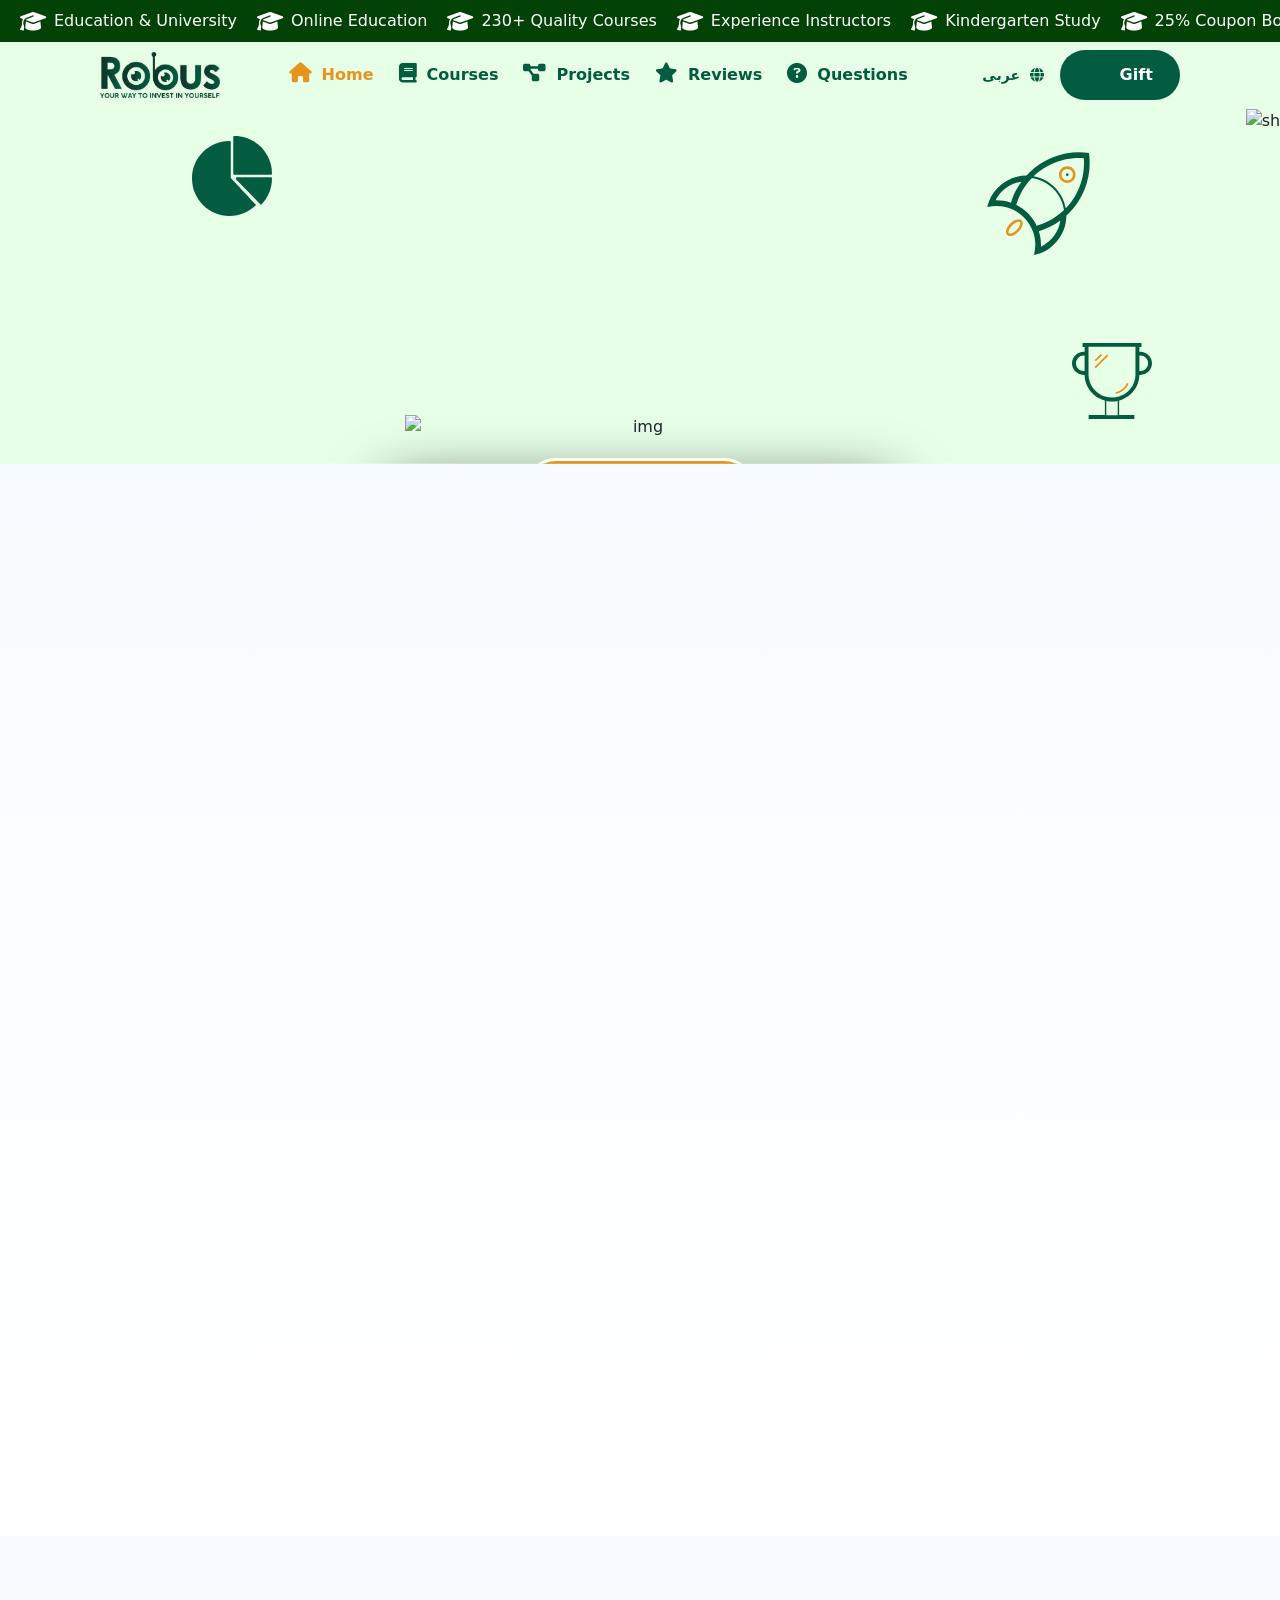
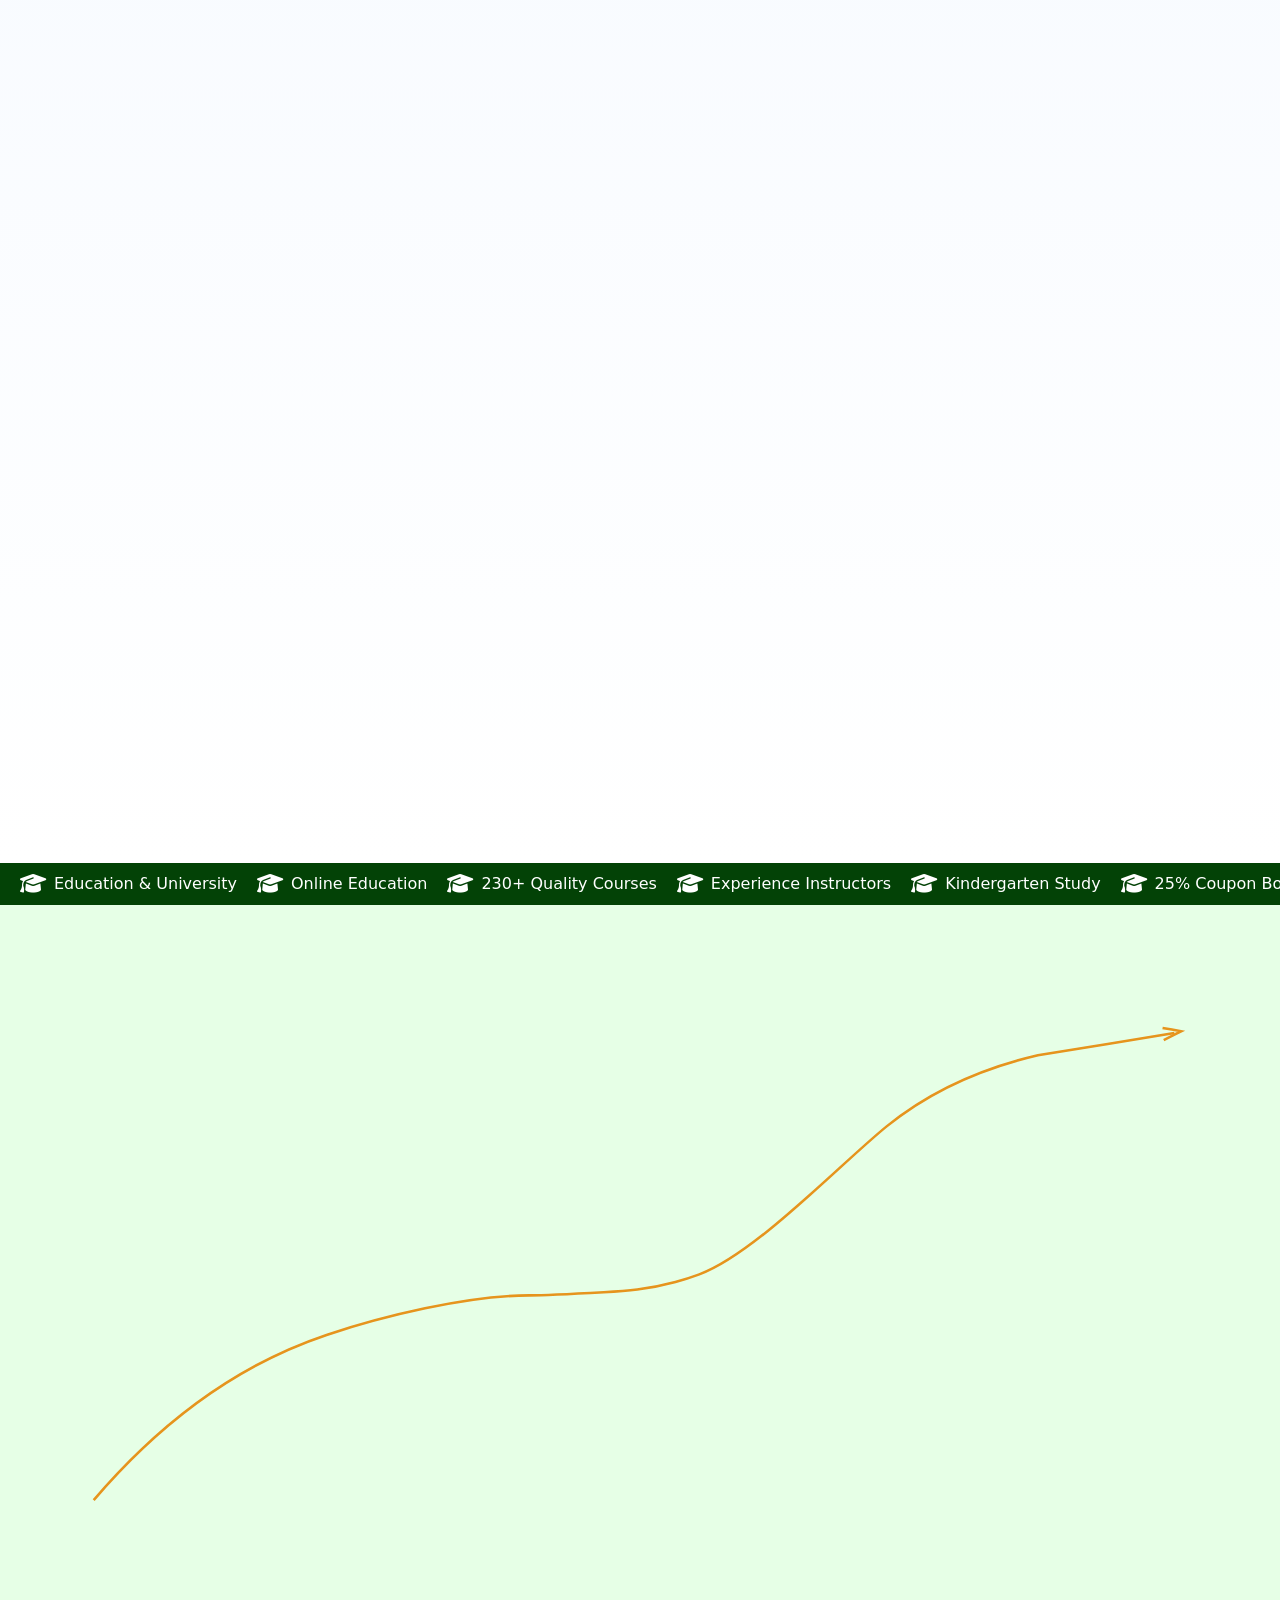
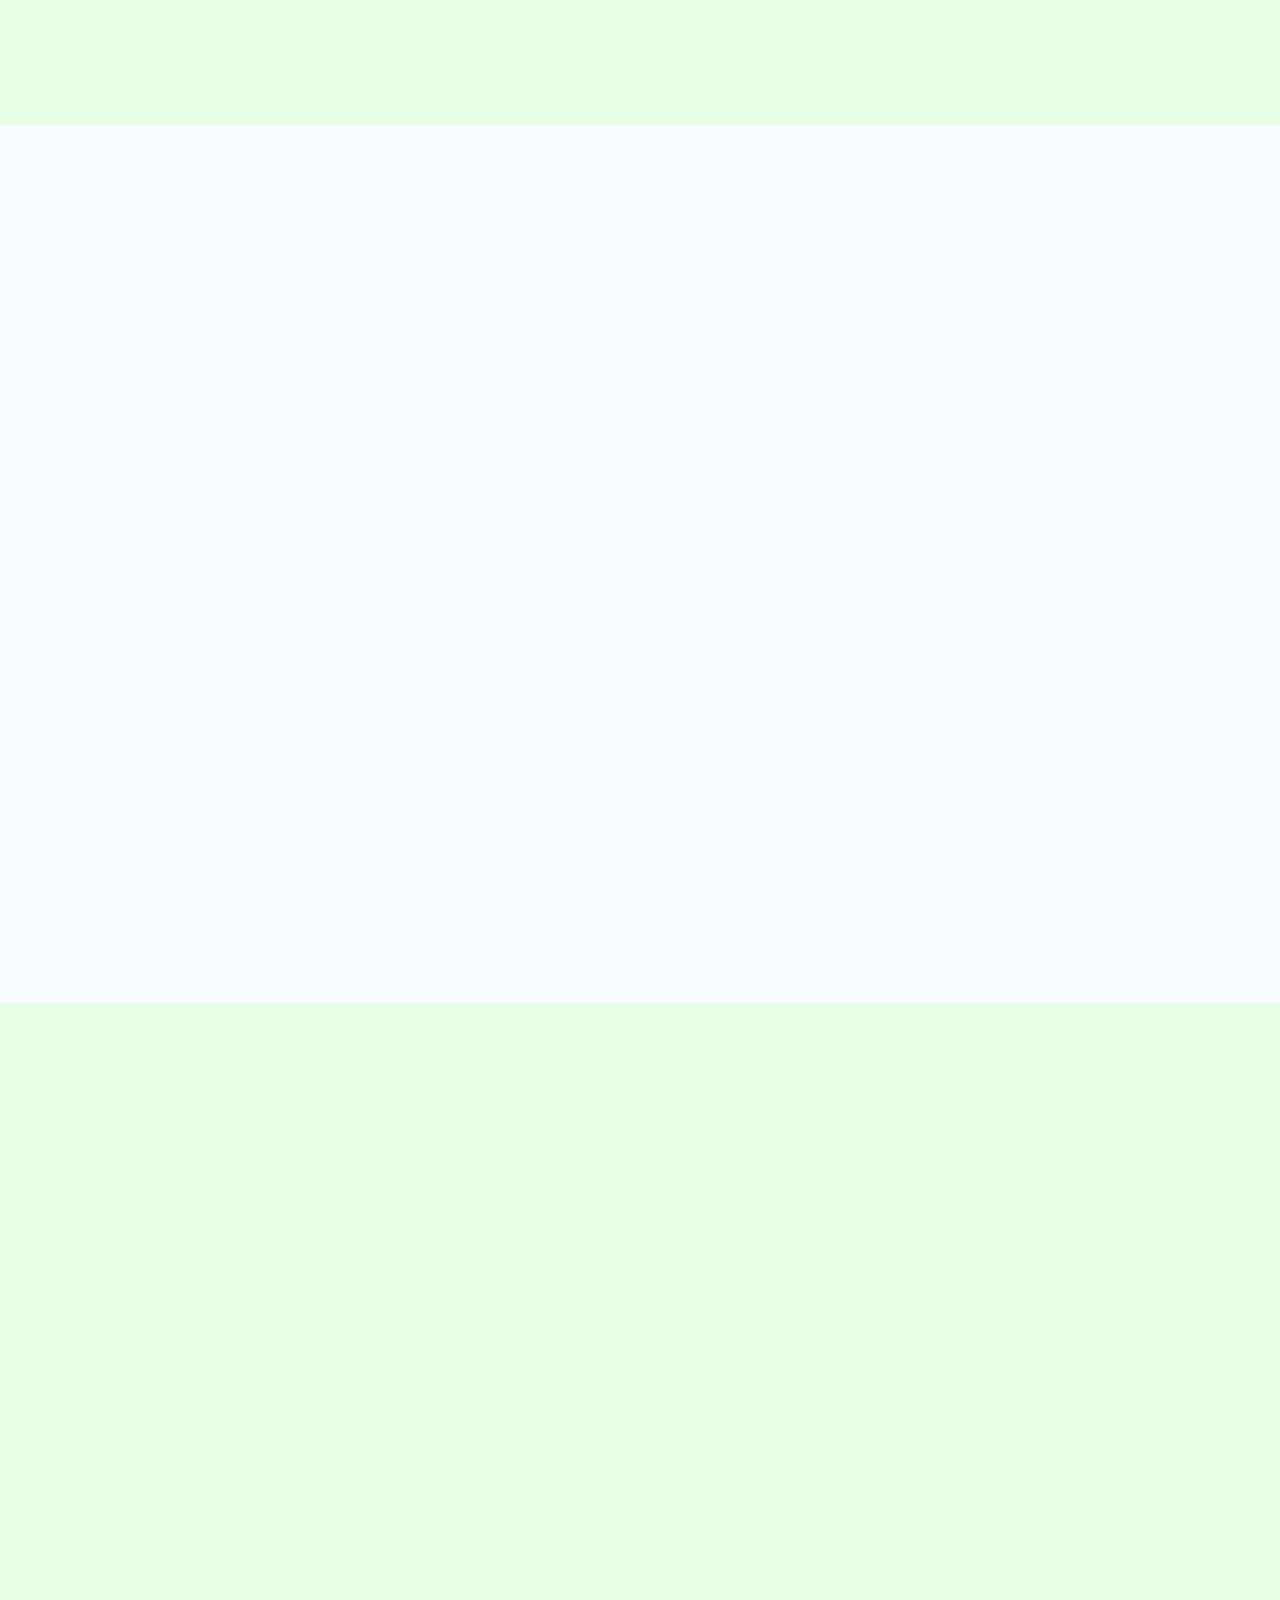
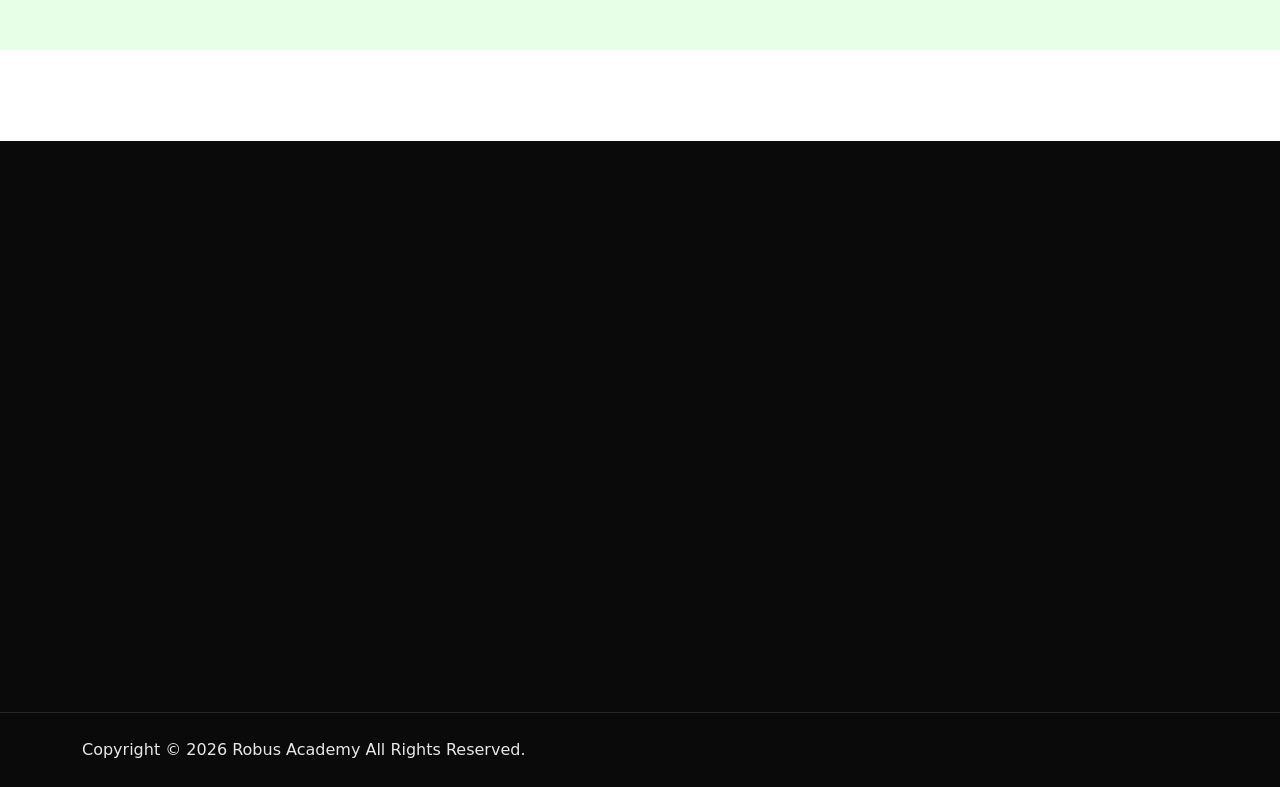
==== index.html @ 8bc61a53 "update arabic page" ====
<!doctype html>
<html lang="en">

<head>
    <meta charset="utf-8" />
    <meta name="viewport" content="width=device-width, initial-scale=1.0, viewport-fit=cover" />
    <title>Robus Academy</title>

    <link href="https://cdn.jsdelivr.net/npm/bootstrap@5.0.2/dist/css/bootstrap.min.css" rel="stylesheet"
        integrity="sha384-EVSTQN3/azprG1Anm3QDgpJLIm9Nao0Yz1ztcQTwFspd3yD65VohhpuuCOmLASjC" crossorigin="anonymous">

    <link rel="stylesheet" href="https://cdnjs.cloudflare.com/ajax/libs/font-awesome/6.4.0/css/all.min.css" />
    <!-- <link rel="stylesheet" href="assets/css/validnavs.css"> -->
    <link rel="stylesheet" href="assets/css/animate.min.css">
    <!-- <link rel="stylesheet" href="assets/css/bootstrap.min.css"> -->
    <link rel="stylesheet" href="assets/css/slick.css">
    <link rel="stylesheet" href="assets/css/swiper-bundle.min.css" />
    <link rel="stylesheet" href="assets/css/main.css" />
</head>

<body>
    <!-- From Uiverse.io by pradipkaityuiux -->
    <div class="loader-cont">
        <div class="loader">
            <img src="assets/img/logo/logo 1.png" alt="" width="100px">
            <span></span>
        </div>
    </div>

    <!-- <div class="fixed-left-buttons">
        <button class="fixed-left-btn fixed-left-btn--dark" type="button" aria-label="Dark mode">
            <i class="fas fa-moon"></i>
        </button>
        <button class="fixed-left-btn fixed-left-btn--help" type="button" aria-label="Help">
            <svg xmlns="http://www.w3.org/2000/svg"
                viewBox="0 0 640 640">
                <path
                    d="M192 64C209.7 64 224 78.3 224 96L224 128L352 128C369.7 128 384 142.3 384 160C384 177.7 369.7 192 352 192L342.4 192L334 215.1C317.6 260.3 292.9 301.6 261.8 337.1C276 345.9 290.8 353.7 306.2 360.6L356.6 383L418.8 243C423.9 231.4 435.4 224 448 224C460.6 224 472.1 231.4 477.2 243L605.2 531C612.4 547.2 605.1 566.1 589 573.2C572.9 580.3 553.9 573.1 546.8 557L526.8 512L369.3 512L349.3 557C342.1 573.2 323.2 580.4 307.1 573.2C291 566 283.7 547.1 290.9 531L330.7 441.5L280.3 419.1C257.3 408.9 235.3 396.7 214.5 382.7C193.2 399.9 169.9 414.9 145 427.4L110.3 444.6C94.5 452.5 75.3 446.1 67.4 430.3C59.5 414.5 65.9 395.3 81.7 387.4L116.2 370.1C132.5 361.9 148 352.4 162.6 341.8C148.8 329.1 135.8 315.4 123.7 300.9L113.6 288.7C102.3 275.1 104.1 254.9 117.7 243.6C131.3 232.3 151.5 234.1 162.8 247.7L173 259.9C184.5 273.8 197.1 286.7 210.4 298.6C237.9 268.2 259.6 232.5 273.9 193.2L274.4 192L64.1 192C46.3 192 32 177.7 32 160C32 142.3 46.3 128 64 128L160 128L160 96C160 78.3 174.3 64 192 64zM448 334.8L397.7 448L498.3 448L448 334.8z" />
            </svg>
        </button>
    </div> -->

    <!-- Fixed Buttons Group -->
    <div class="fixed-buttons-group" data-scroll-animate-group>


        <!-- Chat Bot Tooltip -->
        <div class="chatbot-tooltip" id="chatbotTooltip" data-scroll-animate="fade-right">
            <span>Ask Me..</span>
        </div>
        <!-- Chat Bot Button -->
        <button id="chatbot-btn" class="fixed-btn chatbot-btn" aria-label="Chat Bot" data-scroll-animate="fade-right">
            <img src="assets/img/chatbot/chatbot1.svg" alt="">
        </button>
        <!-- WhatsApp Button -->
        <a href="https://wa.me/robusacademy" target="_blank" class="fixed-btn whatsapp-btn"
            data-scroll-animate="fade-right">
            <i class="fab fa-whatsapp"></i>
        </a>

        <!-- Back To Top -->
        <button id="back-to-top-btn" class="fixed-btn back-top" data-scroll-animate="fade-right">
            <svg class="progress-ring" width="60" height="60">
                <circle class="progress-ring__circle" stroke="white" stroke-width="4" fill="transparent" r="26" cx="30"
                    cy="30" />
            </svg>
            <i class="fas fa-arrow-up"></i>
        </button>
    </div>

    <!-- Chat Window -->
    <div class="chat-window" id="chatWindow">
        <div class="card rounded-5 overflow-hidden chat-card">
            <div class="card-header d-flex justify-content-between align-items-center p-3">
                <h5 class="mb-0">Chat</h5>
                <button class="btn-close" id="closeChatBtn" aria-label="Close chat"></button>
            </div>
            <div class="card-body overflow-y-auto" style="position: relative;">
                <!-- Chat messages will be loaded here by chatbot.js -->
            </div>
            <div class="card-footer text-muted d-flex justify-content-start align-items-center p-3">
                <input type="number" class="form-control form-control-lg" placeholder="Type choose number..."
                    id="chatInput">
                <a class="ms-3" href="#!"><i class="fas fa-paper-plane"></i></a>
            </div>
        </div>
    </div>

    <nav class="top-nav hidden" id="TopNav">
        <div class="brand">
            <a href="#"><img src="assets/img/logo/logo 1.png" class="logo" alt="Robus Academy" width="120"></a>
        </div>
        <div class="nav-links">
            <a href="#home" class="active"><i class="fas fa-home"></i><span>Home</span></a>
            <a href="#courses"><i class="fas fa-book"></i><span>Courses</span></a>
            <a href="#projects"><i class="fas fa-project-diagram"></i><span>Projects</span></a>
            <a href="#reviews"><i class="fas fa-star"></i><span>Reviews</span></a>
            <a href="#questions"><i class="fas fa-question-circle"></i><span>Questions</span></a>
        </div>
        <div class="nav-actions">
            <a href="ar/" class="language"><span>عربى</span><i class="fas fa-globe"></i></a>
            <button class="top-nav-button"><img src="assets/img/navbar/gift.svg" alt="" width="30%"
                    data-scroll-animate="tada">
                <span>Gift</span></button>
        </div>
    </nav>

    <nav class="top-nav-mobile hidden" id="TopNavMobile">
        <div class="brand">
            <a href="#"><img src="assets/img/logo/logo 1.png" class="logo" alt="Robus Academy" width="120"></a>
            <div class="nav-actions">
                <a href="ar/" class="language"><span>عربى</span><i class="fas fa-globe"></i></a>
                <button class="top-nav-mobile-button"><img src="assets/img/navbar/gift.svg" alt="" width="90%"
                        data-scroll-animate="tada"></button>
            </div>
        </div>
    </nav>


    <a href="https://wa.me/robusacademy" class="tab whatsapp-tab" id="TabContactBottom" target="_blank">
        <div class="whatsapp-tab-circle">
            <i class="fab fa-whatsapp"></i>
        </div>
    </a>
    <nav class="bottom-nav" id="BottomNav">
        <a href="#home" class="tab active" id="TabHomeBottom">
            <i class="fas fa-home"></i>
            <span>Home</span>
        </a>
        <a href="#courses" class="tab" id="TabCoursesBottom">
            <i class="fas fa-book"></i>
            <span>Courses</span>
        </a>
        <a href="https://wa.me/robusacademy" class="tab" id="TabContactBottom" target="_blank">
            <i class="fas fa-whatsapp"></i>
            <span>WhatsApp</span>
        </a>
        <a href="#reviews" class="tab" id="TabReviewsBottom">
            <i class="fas fa-star"></i>
            <span>Reviews</span>
        </a>
        <a href="#questions" class="tab" id="TabQuestionsBottom">
            <i class="fas fa-question"></i>
            <span>Questions</span>
        </a>
    </nav>

    <!-- Mobile Menu  -->
    <div class="mobile-menu">
        <nav class="menu-box">
            <div class="close-btn"><i class="fas fa-times"></i></div>
            <div class="nav-logo">
                <a href="https://themegenix.net/html/suxnix/index.html"><img src="assets/img/logo/logo 1.png"
                        alt="logo"></a>
            </div>
            <div class="menu-outer">
                <!--Here Menu Will Come Automatically Via Javascript / Same Menu as in Header-->
                <ul class="navigation">
                    <li class="active menu-item-has-children"><a href="https://themegenix.net/html/suxnix/#home"
                            class="section-link">Home</a>
                        <ul class="sub-menu">
                            <li class="active"><a href="https://themegenix.net/html/suxnix/index.html">Home One</a></li>
                            <li><a href="https://themegenix.net/html/suxnix/index-2.html">Home Two</a></li>
                            <li><a href="https://themegenix.net/html/suxnix/index-3.html">Home Three</a></li>
                        </ul>
                        <div class="dropdown-btn"><span class="fas fa-angle-down"></span></div>
                    </li>
                    <li><a href="https://themegenix.net/html/suxnix/#features" class="section-link">Features</a></li>
                    <li><a href="https://themegenix.net/html/suxnix/#paroller" class="section-link">Product</a></li>
                    <li><a href="https://themegenix.net/html/suxnix/#ingredient" class="section-link">Ingredient</a>
                    </li>
                    <li><a href="https://themegenix.net/html/suxnix/#pricing" class="section-link">Pricing</a></li>
                    <li class="menu-item-has-children"><a href="https://themegenix.net/html/suxnix/#!">Shop</a>
                        <ul class="sub-menu">
                            <li><a href="https://themegenix.net/html/suxnix/shop.html">Our Shop</a></li>
                            <li><a href="https://themegenix.net/html/suxnix/shop-details.html">Shop Details</a></li>
                            <li><a href="https://themegenix.net/html/suxnix/cart.html">Cart Page</a></li>
                            <li><a href="https://themegenix.net/html/suxnix/checkout.html">Checkout Page</a></li>
                            <li><a href="https://themegenix.net/html/suxnix/login.html">Login Page</a></li>
                            <li><a href="https://themegenix.net/html/suxnix/register.html">Register Page</a></li>
                            <li><a href="https://themegenix.net/html/suxnix/reset-password.html">Reset Password Page</a>
                            </li>
                        </ul>
                        <div class="dropdown-btn"><span class="fas fa-angle-down"></span></div>
                    </li>
                    <li class="menu-item-has-children"><a href="https://themegenix.net/html/suxnix/#news"
                            class="section-link">News</a>
                        <ul class="sub-menu">
                            <li><a href="https://themegenix.net/html/suxnix/blog.html">Our Blog</a></li>
                            <li><a href="https://themegenix.net/html/suxnix/blog-details.html">Blog Details</a></li>
                        </ul>
                        <div class="dropdown-btn"><span class="fas fa-angle-down"></span></div>
                    </li>
                    <li><a href="https://themegenix.net/html/suxnix/contact.html">contacts</a></li>
                </ul>
            </div>
            <div class="social-links">
                <ul class="clearfix">
                    <li><a href="https://themegenix.net/html/suxnix/#"><i class="fab fa-facebook-f"></i></a></li>
                    <li><a href="https://themegenix.net/html/suxnix/#"><i class="fab fa-twitter"></i></a></li>
                    <li><a href="https://themegenix.net/html/suxnix/#"><i class="fab fa-instagram"></i></a></li>
                    <li><a href="https://themegenix.net/html/suxnix/#"><i class="fab fa-linkedin-in"></i></a></li>
                    <li><a href="https://themegenix.net/html/suxnix/#"><i class="fab fa-youtube"></i></a></li>
                </ul>
            </div>
        </nav>
    </div>
    <div class="menu-backdrop"></div>
    <!-- End Mobile Menu -->


    <div class="hero">
        <!-- Auto-player Section Start -->
        <div class="Auto-play-section style-header">
            <div class="myplayer player-header theme-green-bg">
                <div class="scrolling-wrap">
                    <div class="comm">
                        <div></div>
                        <div class="player-textslide"><i class="fas fa-graduation-cap"></i> Education & University</div>
                        <div class="player-textslide"><i class="fas fa-graduation-cap"></i> Online Education</div>
                        <div class="player-textslide"><i class="fas fa-graduation-cap"></i> 230+ Quality Courses</div>
                        <div class="player-textslide"><i class="fas fa-graduation-cap"></i> Experience Instructors</div>
                        <div class="player-textslide"><i class="fas fa-graduation-cap"></i> Kindergarten Study</div>
                        <div class="player-textslide"><i class="fas fa-graduation-cap"></i> 25% Coupon Bonus</div>
                        <div class="player-textslide"><i class="fas fa-graduation-cap"></i> 25% Extra Coupon Bonus</div>
                    </div>
                    <div class="comm">
                        <div></div>
                        <div class="player-textslide"><i class="fas fa-graduation-cap"></i> Education & University</div>
                        <div class="player-textslide"><i class="fas fa-graduation-cap"></i> Online Education</div>
                        <div class="player-textslide"><i class="fas fa-graduation-cap"></i> 230+ Quality Courses</div>
                        <div class="player-textslide"><i class="fas fa-graduation-cap"></i> Experience Instructors</div>
                        <div class="player-textslide"><i class="fas fa-graduation-cap"></i> Kindergarten Study</div>
                        <div class="player-textslide"><i class="fas fa-graduation-cap"></i> 25% Coupon Bonus</div>
                        <div class="player-textslide"><i class="fas fa-graduation-cap"></i> 25% Extra Coupon Bonus</div>
                    </div>
                    <div class="comm">
                        <div></div>
                        <div class="player-textslide"><i class="fas fa-graduation-cap"></i> Education & University</div>
                        <div class="player-textslide"><i class="fas fa-graduation-cap"></i> Online Education</div>
                        <div class="player-textslide"><i class="fas fa-graduation-cap"></i> 230+ Quality Courses</div>
                        <div class="player-textslide"><i class="fas fa-graduation-cap"></i> Experience Instructors</div>
                        <div class="player-textslide"><i class="fas fa-graduation-cap"></i> Kindergarten Study</div>
                        <div class="player-textslide"><i class="fas fa-graduation-cap"></i> 25% Coupon Bonus</div>
                        <div class="player-textslide"><i class="fas fa-graduation-cap"></i> 25% Extra Coupon Bonus</div>
                    </div>
                </div>
            </div>
        </div>
        <!-- Auto-player Section End -->

        <!-- banner-section -->
        <section id="home" class="banner-section">

            <div class="top-nav-box">
                <div class="brand">
                    <a href="#"><img src="assets/img/logo/logo 1.png" class="logo" alt="Robus Academy" width="120"></a>
                </div>
                <div class="nav-links">
                    <a href="#home" class="active"><i class="fas fa-home"></i><span>Home</span></a>
                    <a href="#courses"><i class="fas fa-book"></i><span>Courses</span></a>
                    <a href="#projects"><i class="fas fa-project-diagram"></i><span>Projects</span></a>
                    <a href="#reviews"><i class="fas fa-star"></i><span>Reviews</span></a>
                    <a href="#questions"><i class="fas fa-question-circle"></i><span>Questions</span></a>
                </div>
                <div class="nav-actions">
                    <a href="ar/" class="language"><span>عربى</span><i class="fas fa-globe"></i></a>
                    <button class="top-nav-box-button"><img src="assets/img/navbar/gift.svg" alt="" width="30%"
                            data-scroll-animate="tada">
                        <span>Gift</span></button>
                </div>
            </div>

            <nav class="top-nav-mobile-box hidden" id="TopNavMobileBox">
                <div class="brand">
                    <a href="#"><img src="assets/img/logo/logo 1.png" class="logo" alt="Robus Academy" width="120"></a>
                    <div class="nav-actions">
                        <a href="ar/" class="language"><span>عربى</span><i class="fas fa-globe"></i></a>
                        <button class="top-nav-mobile-box-button"><img src="assets/img/navbar/gift.svg" alt=""
                                width="90%" data-scroll-animate="tada"></button>
                    </div>
                </div>
            </nav>

            <div class="container">
                <div class="row justify-content-center">
                    <div class="col-xxl-8 col-xl-7 col-lg-8 col-md-10">
                        <div class="banner-content text-center">
                            <p class="banner-caption" data-scroll-animate="zoom-in" style="animation-duration: 0.5s;">..
                                your way to invest in yourself ..</p>
                            <h2 class="title" data-scroll-animate="zoom-in"
                                style="animation-duration: 0.5s; animation-delay: 0.5s;">Robus Academy Provided Way To
                                Growth</h2>
                            <a href="#" class="btn btn-two">Book A Demo</a>
                        </div>
                    </div>
                </div>
                <div class="row">
                    <div class="col-12">
                        <div class="banner-images text-center">
                            <img src="assets/img/banner/banner_boy.png" alt="img" class="main-img">
                            <img src="assets/img/banner/banner_background.svg" alt="img" class="bg-shape">
                        </div>
                    </div>
                </div>
            </div>
            <div class="banner-shape one">
                <img src="assets/img/banner/laptop.svg" alt="shape" class="wow bannerFadeInLeft pause-animation"
                    data-wow-delay=".2s" data-wow-duration="2s"
                    style="visibility: visible; animation-duration: 2s; animation-fill-mode: both; animation-delay: 0.2s; animation-name: bannerFadeInLeft;">
            </div>
            <div class="banner-shape two">
                <img src="assets/img/banner/right-robot.png" alt="shape" class="wow bannerFadeInRight pause-animation"
                    data-wow-delay=".2s" data-wow-duration="2s"
                    style="visibility: visible; animation-duration: 2s; animation-fill-mode: both; animation-delay: 0.2s; animation-name: bannerFadeInRight;">
            </div>
            <div class="banner-shape three">
                <img src="assets/img/banner/computer.svg" alt="shape" class="wow bannerFadeInDown pause-animation"
                    data-wow-delay=".2s" data-wow-duration="2s"
                    style="visibility: visible; animation-duration: 2s; animation-fill-mode: both; animation-delay: 0.2s; animation-name: bannerFadeInDown;">
            </div>
            <!-- <div class="banner-shape four">
                <img src="assets/img/banner/banner_shape04.png" alt="shape" class="wow bannerFadeInDown pause-animation"
                    data-wow-delay=".2s" data-wow-duration="2s"
                    style="visibility: visible; animation-duration: 2s; animation-fill-mode: both; animation-delay: 0.2s; animation-name: bannerFadeInDown;">
            </div> -->


            <div class="floating-shape shape-1">
                <img src="assets/img/shapes/accelerate.svg" alt="shape">
            </div>
            <div class="floating-shape shape-2">
                <img src="assets/img/shapes/chart-pie.svg" alt="shape">
            </div>
            <div class="floating-shape shape-3">
                <img src="assets/img/shapes/trophy.svg" alt="shape">
            </div>
        </section>
        <!-- banner-section-end -->

        <section id="courses" class="courses-section section-padding">
            <div class="container">
                <div class="section-title text-center" data-scroll-animate="fade-up">
                    <div class="title-warp">
                        <h6>Our Courses</h6>
                        <!-- <img src="assets/img/bar/gold-bar.svg" alt="bar" class="title-bar"> -->
                        <span class="title-bar"></span>
                    </div>
                    <h2>Your Learning Path</h2>
                    <p>Select your child's Grade/Age to explore a recommended learning path</p>
                </div>

                <div class="courses-buttons" data-scroll-animate-group>
                    <button type="button" class="path-btn active" data-course="1"
                        data-scroll-animate="fade-up">Scratch</button>
                    <button type="button" class="path-btn" data-course="2" data-scroll-animate="fade-up">M
                        Block</button>
                    <button type="button" class="path-btn" data-course="3" data-scroll-animate="fade-up">Mobile
                        Div</button>
                    <button type="button" class="path-btn" data-course="4" data-scroll-animate="fade-up">Python</button>
                    <button type="button" class="path-btn" data-course="5" data-scroll-animate="fade-up">Python
                        Ad</button>
                    <button type="button" class="path-btn" data-course="6" data-scroll-animate="fade-up">HTML &
                        CSS</button>
                    <button type="button" class="path-btn" data-course="7"
                        data-scroll-animate="fade-up">JavaScript</button>
                    <button type="button" class="path-btn" data-course="8"
                        data-scroll-animate="fade-up">Bootstrap</button>
                    <button type="button" class="path-btn" data-course="9" data-scroll-animate="fade-up">JQuery</button>
                </div>

                <div class="courses-panel" data-scroll-animate="fade-up">
                    <div class="courses-card active" data-course="1">
                        <div class="courses-card-images">
                            <img src="assets/img/grades/details-1.jpg" alt="Scratch" class="desktop-image" />
                            <img src="assets/img/grades/details-2.png" alt="Scratch Mobile" class="mobile-image" />
                        </div>
                    </div>

                    <div class="courses-card" data-course="2">
                        <div class="courses-card-images">
                            <img src="assets/img/grades/details-1.jpg" alt="M Block" class="desktop-image" />
                            <img src="assets/img/grades/details-2.png" alt="M Block Mobile" class="mobile-image" />
                        </div>
                    </div>

                    <div class="courses-card" data-course="3">
                        <div class="courses-card-images">
                            <img src="assets/img/grades/details-1.jpg" alt="Mobile Application Development"
                                class="desktop-image" />
                            <img src="assets/img/grades/details-2.png" alt="Mobile Application Development Mobile"
                                class="mobile-image" />
                        </div>
                    </div>

                    <div class="courses-card" data-course="4">
                        <div class="courses-card-images">
                            <img src="assets/img/grades/details-1.jpg" alt="Python Programming" class="desktop-image" />
                            <img src="assets/img/grades/details-2.png" alt="Python Programming Mobile"
                                class="mobile-image" />
                        </div>
                    </div>

                    <div class="courses-card" data-course="5">
                        <div class="courses-card-images">
                            <img src="assets/img/grades/details-1.jpg" alt="Python Programming Advanced"
                                class="desktop-image" />
                            <img src="assets/img/grades/details-2.png" alt="Python Programming Advanced Mobile"
                                class="mobile-image" />
                        </div>
                    </div>

                    <div class="courses-card" data-course="6">
                        <div class="courses-card-images">
                            <img src="assets/img/grades/details-1.jpg" alt="HTML & CSS" class="desktop-image" />
                            <img src="assets/img/grades/details-2.png" alt="HTML & CSS Mobile" class="mobile-image" />
                        </div>
                    </div>

                    <div class="courses-card" data-course="7">
                        <div class="courses-card-images">
                            <img src="assets/img/grades/details-1.jpg" alt="JavaScript Programming"
                                class="desktop-image" />
                            <img src="assets/img/grades/details-2.png" alt="JavaScript Programming Mobile"
                                class="mobile-image" />
                        </div>
                    </div>

                    <div class="courses-card" data-course="8">
                        <div class="courses-card-images">
                            <img src="assets/img/grades/details-1.jpg" alt="Bootstrap" class="desktop-image" />
                            <img src="assets/img/grades/details-2.png" alt="Bootstrap Mobile" class="mobile-image" />
                        </div>
                    </div>

                    <div class="courses-card" data-course="9">
                        <div class="courses-card-images">
                            <img src="assets/img/grades/details-1.jpg" alt="JQuery" class="desktop-image" />
                            <img src="assets/img/grades/details-2.png" alt="JQuery Mobile" class="mobile-image" />
                        </div>
                    </div>
                </div>
            </div>
        </section>

        <section id="projects" class="projects-section section-padding">
            <div class="container">
                <div class="section-title text-center" data-scroll-animate="fade-up">
                    <div class="title-warp">
                        <h6>Student Projects</h6>
                        <span class="title-bar"></span>
                    </div>
                    <h2>Student Projects at Our Academy</h2>
                    <p>Explore the amazing projects created by our talented students across different platforms and
                        technologies. Showcasing innovation, creativity, and technical excellence in action.</p>
                </div>

                <div class="projects-buttons" data-scroll-animate-group>
                    <button type="button" class="path-btn active" data-project="1"
                        data-scroll-animate="fade-up">Web</button>
                    <button type="button" class="path-btn" data-project="2"
                        data-scroll-animate="fade-up">Desktop</button>
                    <button type="button" class="path-btn" data-project="3"
                        data-scroll-animate="fade-up">Mobile</button>
                </div>
            </div>
            <div class="projects-panel" data-scroll-animate="fade-up">
                <!-- Web Projects -->
                <div class="projects-slider-wrapper swiper active" data-project="1">
                    <div class="projects-slider swiper-wrapper">
                        <div class="student-project-card swiper-slide">
                            <div class="card-image-wrapper"><img src="assets/img/bar/details-1.jpg"
                                    alt="Student Project" class="student-image" /><button class="video-play-btn"
                                    data-video="https://www.youtube.com/embed/dQw4w9WgXcQ"><i
                                        class="fas fa-play"></i></button></div>
                            <div class="card-content">
                                <h3 class="student-name">Ahmed Hassan</h3>
                                <div class="student-info"><span class="student-country"><i
                                            class="fas fa-globe"></i>Egypt</span><span class="student-grade">10 Years
                                        old</span></div>
                            </div>
                        </div>
                        <div class="student-project-card swiper-slide">
                            <div class="card-image-wrapper"><img src="assets/img/bar/details-1.jpg"
                                    alt="Student Project" class="student-image" /><button class="video-play-btn"
                                    data-video="https://www.youtube.com/embed/dQw4w9WgXcQ"><i
                                        class="fas fa-play"></i></button></div>
                            <div class="card-content">
                                <h3 class="student-name">Sara Mohamed</h3>
                                <div class="student-info"><span class="student-country"><i
                                            class="fas fa-globe"></i>Saudi Arabia</span><span class="student-grade">9
                                        Years old</span></div>
                            </div>
                        </div>
                        <div class="student-project-card swiper-slide">
                            <div class="card-image-wrapper"><img src="assets/img/bar/details-1.jpg"
                                    alt="Student Project" class="student-image" /><button class="video-play-btn"
                                    data-video="https://www.youtube.com/embed/dQw4w9WgXcQ"><i
                                        class="fas fa-play"></i></button></div>
                            <div class="card-content">
                                <h3 class="student-name">Khalid Ali</h3>
                                <div class="student-info"><span class="student-country"><i
                                            class="fas fa-globe"></i>UAE</span><span class="student-grade">11 Years
                                        old</span></div>
                            </div>
                        </div>
                        <div class="student-project-card swiper-slide">
                            <div class="card-image-wrapper"><img src="assets/img/bar/details-1.jpg"
                                    alt="Student Project" class="student-image" /><button class="video-play-btn"
                                    data-video="https://www.youtube.com/embed/dQw4w9WgXcQ"><i
                                        class="fas fa-play"></i></button></div>
                            <div class="card-content">
                                <h3 class="student-name">Fatima Ahmed</h3>
                                <div class="student-info"><span class="student-country"><i
                                            class="fas fa-globe"></i>Kuwait</span><span class="student-grade">10 Years
                                        old</span></div>
                            </div>
                        </div>
                        <div class="student-project-card swiper-slide">
                            <div class="card-image-wrapper"><img src="assets/img/bar/details-1.jpg"
                                    alt="Student Project" class="student-image" /><button class="video-play-btn"
                                    data-video="https://www.youtube.com/embed/dQw4w9WgXcQ"><i
                                        class="fas fa-play"></i></button></div>
                            <div class="card-content">
                                <h3 class="student-name">Omar Ibrahim</h3>
                                <div class="student-info"><span class="student-country"><i
                                            class="fas fa-globe"></i>Jordan</span><span class="student-grade">12 Years
                                        old</span></div>
                            </div>
                        </div>
                        <div class="student-project-card swiper-slide">
                            <div class="card-image-wrapper"><img src="assets/img/bar/details-1.jpg"
                                    alt="Student Project" class="student-image" /><button class="video-play-btn"
                                    data-video="https://www.youtube.com/embed/dQw4w9WgXcQ"><i
                                        class="fas fa-play"></i></button></div>
                            <div class="card-content">
                                <h3 class="student-name">Layla Khan</h3>
                                <div class="student-info"><span class="student-country"><i
                                            class="fas fa-globe"></i>Bangladesh</span><span class="student-grade">11
                                        Years old</span></div>
                            </div>
                        </div>
                        <div class="student-project-card swiper-slide">
                            <div class="card-image-wrapper"><img src="assets/img/bar/details-1.jpg"
                                    alt="Student Project" class="student-image" /><button class="video-play-btn"
                                    data-video="https://www.youtube.com/embed/dQw4w9WgXcQ"><i
                                        class="fas fa-play"></i></button></div>
                            <div class="card-content">
                                <h3 class="student-name">Marwan Hassan</h3>
                                <div class="student-info"><span class="student-country"><i
                                            class="fas fa-globe"></i>Syria</span><span class="student-grade">10 Years
                                        old</span></div>
                            </div>
                        </div>
                        <div class="student-project-card swiper-slide">
                            <div class="card-image-wrapper"><img src="assets/img/bar/details-1.jpg"
                                    alt="Student Project" class="student-image" /><button class="video-play-btn"
                                    data-video="https://www.youtube.com/embed/dQw4w9WgXcQ"><i
                                        class="fas fa-play"></i></button></div>
                            <div class="card-content">
                                <h3 class="student-name">Amira Ali</h3>
                                <div class="student-info"><span class="student-country"><i
                                            class="fas fa-globe"></i>Lebanon</span><span class="student-grade">9 Years
                                        old</span></div>
                            </div>
                        </div>
                        <div class="student-project-card swiper-slide">
                            <div class="card-image-wrapper"><img src="assets/img/bar/details-1.jpg"
                                    alt="Student Project" class="student-image" /><button class="video-play-btn"
                                    data-video="https://www.youtube.com/embed/dQw4w9WgXcQ"><i
                                        class="fas fa-play"></i></button></div>
                            <div class="card-content">
                                <h3 class="student-name">Hassan Saleh</h3>
                                <div class="student-info"><span class="student-country"><i
                                            class="fas fa-globe"></i>Palestine</span><span class="student-grade">12
                                        Years old</span></div>
                            </div>
                        </div>
                        <div class="student-project-card swiper-slide">
                            <div class="card-image-wrapper"><img src="assets/img/bar/details-1.jpg"
                                    alt="Student Project" class="student-image" /><button class="video-play-btn"
                                    data-video="https://www.youtube.com/embed/dQw4w9WgXcQ"><i
                                        class="fas fa-play"></i></button></div>
                            <div class="card-content">
                                <h3 class="student-name">Noor Youssef</h3>
                                <div class="student-info"><span class="student-country"><i
                                            class="fas fa-globe"></i>Iraq</span><span class="student-grade">11 Years
                                        old</span></div>
                            </div>
                        </div>
                    </div>
                </div>

                <!-- Desktop Projects -->
                <div class="projects-slider-wrapper swiper" data-project="2">
                    <div class="projects-slider swiper-wrapper">
                        <div class="student-project-card swiper-slide">
                            <div class="card-image-wrapper"><img src="assets/img/bar/details-1.jpg"
                                    alt="Student Project" class="student-image" /><button class="video-play-btn"
                                    data-video="https://www.youtube.com/embed/dQw4w9WgXcQ"><i
                                        class="fas fa-play"></i></button></div>
                            <div class="card-content">
                                <h3 class="student-name">Rayan Ahmed</h3>
                                <div class="student-info"><span class="student-country"><i
                                            class="fas fa-globe"></i>Morocco</span><span class="student-grade">10 Years
                                        old</span></div>
                            </div>
                        </div>
                        <div class="student-project-card swiper-slide">
                            <div class="card-image-wrapper"><img src="assets/img/bar/details-1.jpg"
                                    alt="Student Project" class="student-image" /><button class="video-play-btn"
                                    data-video="https://www.youtube.com/embed/dQw4w9WgXcQ"><i
                                        class="fas fa-play"></i></button></div>
                            <div class="card-content">
                                <h3 class="student-name">Yasmin Hassan</h3>
                                <div class="student-info"><span class="student-country"><i
                                            class="fas fa-globe"></i>Tunisia</span><span class="student-grade">11 Years
                                        old</span></div>
                            </div>
                        </div>
                        <div class="student-project-card swiper-slide">
                            <div class="card-image-wrapper"><img src="assets/img/bar/details-1.jpg"
                                    alt="Student Project" class="student-image" /><button class="video-play-btn"
                                    data-video="https://www.youtube.com/embed/dQw4w9WgXcQ"><i
                                        class="fas fa-play"></i></button></div>
                            <div class="card-content">
                                <h3 class="student-name">Karim Nasser</h3>
                                <div class="student-info"><span class="student-country"><i
                                            class="fas fa-globe"></i>Algeria</span><span class="student-grade">9 Years
                                        old</span></div>
                            </div>
                        </div>
                        <div class="student-project-card swiper-slide">
                            <div class="card-image-wrapper"><img src="assets/img/bar/details-1.jpg"
                                    alt="Student Project" class="student-image" /><button class="video-play-btn"
                                    data-video="https://www.youtube.com/embed/dQw4w9WgXcQ"><i
                                        class="fas fa-play"></i></button></div>
                            <div class="card-content">
                                <h3 class="student-name">Leena Ibrahim</h3>
                                <div class="student-info"><span class="student-country"><i
                                            class="fas fa-globe"></i>Yemen</span><span class="student-grade">10 Years
                                        old</span></div>
                            </div>
                        </div>
                        <div class="student-project-card swiper-slide">
                            <div class="card-image-wrapper"><img src="assets/img/bar/details-1.jpg"
                                    alt="Student Project" class="student-image" /><button class="video-play-btn"
                                    data-video="https://www.youtube.com/embed/dQw4w9WgXcQ"><i
                                        class="fas fa-play"></i></button></div>
                            <div class="card-content">
                                <h3 class="student-name">Salem Abboud</h3>
                                <div class="student-info"><span class="student-country"><i
                                            class="fas fa-globe"></i>Libya</span><span class="student-grade">12 Years
                                        old</span></div>
                            </div>
                        </div>
                        <div class="student-project-card swiper-slide">
                            <div class="card-image-wrapper"><img src="assets/img/bar/details-1.jpg"
                                    alt="Student Project" class="student-image" /><button class="video-play-btn"
                                    data-video="https://www.youtube.com/embed/dQw4w9WgXcQ"><i
                                        class="fas fa-play"></i></button></div>
                            <div class="card-content">
                                <h3 class="student-name">Hana Zahra</h3>
                                <div class="student-info"><span class="student-country"><i
                                            class="fas fa-globe"></i>Somalia</span><span class="student-grade">11 Years
                                        old</span></div>
                            </div>
                        </div>
                        <div class="student-project-card swiper-slide">
                            <div class="card-image-wrapper"><img src="assets/img/bar/details-1.jpg"
                                    alt="Student Project" class="student-image" /><button class="video-play-btn"
                                    data-video="https://www.youtube.com/embed/dQw4w9WgXcQ"><i
                                        class="fas fa-play"></i></button></div>
                            <div class="card-content">
                                <h3 class="student-name">Tarek Khalil</h3>
                                <div class="student-info"><span class="student-country"><i
                                            class="fas fa-globe"></i>Mauritania</span><span class="student-grade">10
                                        Years old</span></div>
                            </div>
                        </div>
                        <div class="student-project-card swiper-slide">
                            <div class="card-image-wrapper"><img src="assets/img/bar/details-1.jpg"
                                    alt="Student Project" class="student-image" /><button class="video-play-btn"
                                    data-video="https://www.youtube.com/embed/dQw4w9WgXcQ"><i
                                        class="fas fa-play"></i></button></div>
                            <div class="card-content">
                                <h3 class="student-name">Dina Khalid</h3>
                                <div class="student-info"><span class="student-country"><i
                                            class="fas fa-globe"></i>Djibouti</span><span class="student-grade">9 Years
                                        old</span></div>
                            </div>
                        </div>
                        <div class="student-project-card swiper-slide">
                            <div class="card-image-wrapper"><img src="assets/img/bar/details-1.jpg"
                                    alt="Student Project" class="student-image" /><button class="video-play-btn"
                                    data-video="https://www.youtube.com/embed/dQw4w9WgXcQ"><i
                                        class="fas fa-play"></i></button></div>
                            <div class="card-content">
                                <h3 class="student-name">Walid Habib</h3>
                                <div class="student-info"><span class="student-country"><i
                                            class="fas fa-globe"></i>Sudan</span><span class="student-grade">12 Years
                                        old</span></div>
                            </div>
                        </div>
                        <div class="student-project-card swiper-slide">
                            <div class="card-image-wrapper"><img src="assets/img/bar/details-1.jpg"
                                    alt="Student Project" class="student-image" /><button class="video-play-btn"
                                    data-video="https://www.youtube.com/embed/dQw4w9WgXcQ"><i
                                        class="fas fa-play"></i></button></div>
                            <div class="card-content">
                                <h3 class="student-name">Zainab Rashid</h3>
                                <div class="student-info"><span class="student-country"><i
                                            class="fas fa-globe"></i>Comoros</span><span class="student-grade">11 Years
                                        old</span></div>
                            </div>
                        </div>
                    </div>
                </div>

                <!-- Mobile Projects -->
                <div class="projects-slider-wrapper swiper" data-project="3">
                    <div class="projects-slider swiper-wrapper">
                        <div class="student-project-card swiper-slide">
                            <div class="card-image-wrapper"><img src="assets/img/bar/details-1.jpg"
                                    alt="Student Project" class="student-image" /><button class="video-play-btn"
                                    data-video="https://www.youtube.com/embed/dQw4w9WgXcQ"><i
                                        class="fas fa-play"></i></button></div>
                            <div class="card-content">
                                <h3 class="student-name">Fadi Mansour</h3>
                                <div class="student-info"><span class="student-country"><i
                                            class="fas fa-globe"></i>Bahrain</span><span class="student-grade">10 Years
                                        old</span></div>
                            </div>
                        </div>
                        <div class="student-project-card swiper-slide">
                            <div class="card-image-wrapper"><img src="assets/img/bar/details-1.jpg"
                                    alt="Student Project" class="student-image" /><button class="video-play-btn"
                                    data-video="https://www.youtube.com/embed/dQw4w9WgXcQ"><i
                                        class="fas fa-play"></i></button></div>
                            <div class="card-content">
                                <h3 class="student-name">Lina Qasim</h3>
                                <div class="student-info"><span class="student-country"><i
                                            class="fas fa-globe"></i>Qatar</span><span class="student-grade">11 Years
                                        old</span></div>
                            </div>
                        </div>
                        <div class="student-project-card swiper-slide">
                            <div class="card-image-wrapper"><img src="assets/img/bar/details-1.jpg"
                                    alt="Student Project" class="student-image" /><button class="video-play-btn"
                                    data-video="https://www.youtube.com/embed/dQw4w9WgXcQ"><i
                                        class="fas fa-play"></i></button></div>
                            <div class="card-content">
                                <h3 class="student-name">Adel Rasheed</h3>
                                <div class="student-info"><span class="student-country"><i
                                            class="fas fa-globe"></i>Oman</span><span class="student-grade">9 Years
                                        old</span></div>
                            </div>
                        </div>
                        <div class="student-project-card swiper-slide">
                            <div class="card-image-wrapper"><img src="assets/img/bar/details-1.jpg"
                                    alt="Student Project" class="student-image" /><button class="video-play-btn"
                                    data-video="https://www.youtube.com/embed/dQw4w9WgXcQ"><i
                                        class="fas fa-play"></i></button></div>
                            <div class="card-content">
                                <h3 class="student-name">Maya Hamid</h3>
                                <div class="student-info"><span class="student-country"><i
                                            class="fas fa-globe"></i>Pakistan</span><span class="student-grade">12 Years
                                        old</span></div>
                            </div>
                        </div>
                        <div class="student-project-card swiper-slide">
                            <div class="card-image-wrapper"><img src="assets/img/bar/details-1.jpg"
                                    alt="Student Project" class="student-image" /><button class="video-play-btn"
                                    data-video="https://www.youtube.com/embed/dQw4w9WgXcQ"><i
                                        class="fas fa-play"></i></button></div>
                            <div class="card-content">
                                <h3 class="student-name">Jamal Qassim</h3>
                                <div class="student-info"><span class="student-country"><i
                                            class="fas fa-globe"></i>Afghanistan</span><span class="student-grade">10
                                        Years old</span></div>
                            </div>
                        </div>
                        <div class="student-project-card swiper-slide">
                            <div class="card-image-wrapper"><img src="assets/img/bar/details-1.jpg"
                                    alt="Student Project" class="student-image" /><button class="video-play-btn"
                                    data-video="https://www.youtube.com/embed/dQw4w9WgXcQ"><i
                                        class="fas fa-play"></i></button></div>
                            <div class="card-content">
                                <h3 class="student-name">Nadia Tariq</h3>
                                <div class="student-info"><span class="student-country"><i
                                            class="fas fa-globe"></i>Iran</span><span class="student-grade">11 Years
                                        old</span></div>
                            </div>
                        </div>
                        <div class="student-project-card swiper-slide">
                            <div class="card-image-wrapper"><img src="assets/img/bar/details-1.jpg"
                                    alt="Student Project" class="student-image" /><button class="video-play-btn"
                                    data-video="https://www.youtube.com/embed/dQw4w9WgXcQ"><i
                                        class="fas fa-play"></i></button></div>
                            <div class="card-content">
                                <h3 class="student-name">Rashid Noor</h3>
                                <div class="student-info"><span class="student-country"><i
                                            class="fas fa-globe"></i>Iraq</span><span class="student-grade">9 Years
                                        old</span></div>
                            </div>
                        </div>
                        <div class="student-project-card swiper-slide">
                            <div class="card-image-wrapper"><img src="assets/img/bar/details-1.jpg"
                                    alt="Student Project" class="student-image" /><button class="video-play-btn"
                                    data-video="https://www.youtube.com/embed/dQw4w9WgXcQ"><i
                                        class="fas fa-play"></i></button></div>
                            <div class="card-content">
                                <h3 class="student-name">Sophie Amara</h3>
                                <div class="student-info"><span class="student-country"><i
                                            class="fas fa-globe"></i>Malaysia</span><span class="student-grade">10 Years
                                        old</span></div>
                            </div>
                        </div>
                        <div class="student-project-card swiper-slide">
                            <div class="card-image-wrapper"><img src="assets/img/bar/details-1.jpg"
                                    alt="Student Project" class="student-image" /><button class="video-play-btn"
                                    data-video="https://www.youtube.com/embed/dQw4w9WgXcQ"><i
                                        class="fas fa-play"></i></button></div>
                            <div class="card-content">
                                <h3 class="student-name">Idris Malik</h3>
                                <div class="student-info"><span class="student-country"><i
                                            class="fas fa-globe"></i>Indonesia</span><span class="student-grade">12
                                        Years old</span></div>
                            </div>
                        </div>
                        <div class="student-project-card swiper-slide">
                            <div class="card-image-wrapper"><img src="assets/img/bar/details-1.jpg"
                                    alt="Student Project" class="student-image" /><button class="video-play-btn"
                                    data-video="https://www.youtube.com/embed/dQw4w9WgXcQ"><i
                                        class="fas fa-play"></i></button></div>
                            <div class="card-content">
                                <h3 class="student-name">Hale Zeina</h3>
                                <div class="student-info"><span class="student-country"><i
                                            class="fas fa-globe"></i>Turkey</span><span class="student-grade">11 Years
                                        old</span></div>
                            </div>
                        </div>
                    </div>
                </div>
            </div>
        </section>

        <!-- Auto-player Section Start -->
        <div class="Auto-play-section style-header">
            <div class="myplayer player-header theme-green-bg">
                <div class="scrolling-wrap">
                    <div class="comm">
                        <div></div>
                        <div class="player-textslide"><i class="fas fa-graduation-cap"></i> Education & University</div>
                        <div class="player-textslide"><i class="fas fa-graduation-cap"></i> Online Education</div>
                        <div class="player-textslide"><i class="fas fa-graduation-cap"></i> 230+ Quality Courses</div>
                        <div class="player-textslide"><i class="fas fa-graduation-cap"></i> Experience Instructors</div>
                        <div class="player-textslide"><i class="fas fa-graduation-cap"></i> Kindergarten Study</div>
                        <div class="player-textslide"><i class="fas fa-graduation-cap"></i> 25% Coupon Bonus</div>
                        <div class="player-textslide"><i class="fas fa-graduation-cap"></i> 25% Extra Coupon Bonus</div>
                    </div>
                    <div class="comm">
                        <div></div>
                        <div class="player-textslide"><i class="fas fa-graduation-cap"></i> Education & University</div>
                        <div class="player-textslide"><i class="fas fa-graduation-cap"></i> Online Education</div>
                        <div class="player-textslide"><i class="fas fa-graduation-cap"></i> 230+ Quality Courses</div>
                        <div class="player-textslide"><i class="fas fa-graduation-cap"></i> Experience Instructors</div>
                        <div class="player-textslide"><i class="fas fa-graduation-cap"></i> Kindergarten Study</div>
                        <div class="player-textslide"><i class="fas fa-graduation-cap"></i> 25% Coupon Bonus</div>
                        <div class="player-textslide"><i class="fas fa-graduation-cap"></i> 25% Extra Coupon Bonus</div>
                    </div>
                    <div class="comm">
                        <div></div>
                        <div class="player-textslide"><i class="fas fa-graduation-cap"></i> Education & University</div>
                        <div class="player-textslide"><i class="fas fa-graduation-cap"></i> Online Education</div>
                        <div class="player-textslide"><i class="fas fa-graduation-cap"></i> 230+ Quality Courses</div>
                        <div class="player-textslide"><i class="fas fa-graduation-cap"></i> Experience Instructors</div>
                        <div class="player-textslide"><i class="fas fa-graduation-cap"></i> Kindergarten Study</div>
                        <div class="player-textslide"><i class="fas fa-graduation-cap"></i> 25% Coupon Bonus</div>
                        <div class="player-textslide"><i class="fas fa-graduation-cap"></i> 25% Extra Coupon Bonus</div>
                    </div>
                </div>
            </div>
        </div>
        <!-- Auto-player Section End -->

        <!-- Choose Us Section Start -->
        <section class="choose-us-section fix section-padding">
            <div class="container">
                <div class="choose-us-wrapper">
                    <div class="line-shape">
                        <img src="assets/img/choose/line-shape.svg" alt="">
                    </div>
                    <div class="section-title" data-scroll-animate="fade-up">
                        <div class="title-warp">
                            <h6>Why Robus Academy</h6>
                            <span class="title-bar"></span>
                        </div>
                        <h2>
                            Creative Minds Kindergarten <br>Where Learning Meets Fun
                        </h2>
                    </div>

                    <div class="icon-items icon-item-1">
                        <div class="icon" data-scroll-animate="fade-up">
                            <i class="flaticon-satisfaction"></i>
                        </div>
                        <div class="content" data-scroll-animate="fade-up">
                            <h2><span class="odometer" data-count="99">00</span>%</h2>
                            <p>
                                Education is a vital process
                                fosters personal growth.
                            </p>
                        </div>
                    </div>
                    <div class="icon-items icon-item-2">
                        <div class="icon" data-scroll-animate="fade-up">
                            <i class="flaticon-instructor"></i>
                        </div>
                        <div class="content" data-scroll-animate="fade-up">
                            <p>Instructors</p>
                            <h2><span class="odometer" data-count="250">00</span>+</h2>
                            <p>
                                Education is a vital process
                                fosters personal growth.
                            </p>
                        </div>
                    </div>
                    <div class="icon-items icon-item-3">
                        <div class="icon" data-scroll-animate="fade-up">
                            <i class="flaticon-graduation"></i>
                        </div>
                        <div class="content" data-scroll-animate="fade-up">
                            <p>Student Enrolled</p>
                            <h2><span class="odometer" data-count="48.5">00</span>k</h2>
                            <p>
                                Education is a vital process
                                fosters personal growth.
                            </p>
                        </div>
                    </div>
                </div>
            </div>
        </section>
        <!-- Choose Us Section End -->

        <section id="reviews" class="review-section fix section-padding">
            <div class="container">
                <div class="review-wrapper">
                    <div class="row g-4 justify-content-between">
                        <div class="col-xxl-6 col-xl-6 col-lg-6">
                            <div class="review-content">
                                <div class="section-title" data-scroll-animate="fade-up">
                                    <div class="title-warp">
                                        <h6 style="visibility: visible">
                                            Students Reviews
                                        </h6>
                                        <span class="title-bar"></span>
                                    </div>
                                    <h2 style="visibility: visible;">
                                        Students Say About <br /> Our Courses
                                    </h2>
                                </div>
                                <div class="swiper review-slider-2 mt-3 mt-md-0" data-scroll-animate="fade-up">
                                    <div class="swiper-wrapper">
                                        <div class="swiper-slide">
                                            <div class="content">
                                                <div class="icon-top">
                                                    <div class="icon">
                                                        <img src="assets/img/reviews/quote.svg" alt="" width="40"
                                                            style="margin-bottom: 10px;">
                                                    </div>
                                                </div>
                                                <div class="star">
                                                    <span>Best Quality</span>
                                                    <i class="fas fa-star"></i>
                                                    <i class="fas fa-star"></i>
                                                    <i class="fas fa-star"></i>
                                                    <i class="fas fa-star"></i>
                                                    <i class="fas fa-star"></i>
                                                </div>
                                                <h3>
                                                    "The course content was and easy to follow instructors were
                                                    available
                                                    answer questions "
                                                </h3>
                                                <div class="client-info">
                                                    <h4>Richard C. Andre</h4>
                                                    <p>Web Designer</p>
                                                </div>
                                            </div>
                                        </div>
                                        <div class="swiper-slide">
                                            <div class="content">
                                                <div class="icon-top">
                                                    <div class="icon">
                                                        <img src="assets/img/reviews/quote.svg" alt="" width="40"
                                                            style="margin-bottom: 10px;">
                                                    </div>
                                                </div>
                                                <div class="star">
                                                    <span>Best Quality</span>
                                                    <i class="fas fa-star"></i>
                                                    <i class="fas fa-star"></i>
                                                    <i class="fas fa-star"></i>
                                                    <i class="fas fa-star"></i>
                                                    <i class="fas fa-star"></i>
                                                </div>
                                                <h3>
                                                    "The course content was and easy to follow instructors were
                                                    available
                                                    answer questions "
                                                </h3>
                                                <div class="client-info">
                                                    <h4>Richard C. Andre</h4>
                                                    <p>Web Designer</p>
                                                </div>
                                            </div>
                                        </div>
                                        <div class="swiper-slide">
                                            <div class="content">
                                                <div class="icon-top">
                                                    <div class="icon">
                                                        <img src="assets/img/reviews/quote.svg" alt="" width="40"
                                                            style="margin-bottom: 10px;">
                                                    </div>
                                                </div>
                                                <div class="star">
                                                    <span>Best Quality</span>
                                                    <i class="fas fa-star"></i>
                                                    <i class="fas fa-star"></i>
                                                    <i class="fas fa-star"></i>
                                                    <i class="fas fa-star"></i>
                                                    <i class="fas fa-star"></i>
                                                </div>
                                                <h3>
                                                    "The course content was and easy to follow instructors were
                                                    available
                                                    answer questions "
                                                </h3>
                                                <div class="client-info">
                                                    <h4>Richard C. Andre</h4>
                                                    <p>Web Designer</p>
                                                </div>
                                            </div>
                                        </div>
                                        <div class="swiper-slide">
                                            <div class="content">
                                                <div class="icon-top">
                                                    <div class="icon">
                                                        <img src="assets/img/reviews/quote.svg" alt="" width="40"
                                                            style="margin-bottom: 10px;">
                                                    </div>
                                                </div>
                                                <div class="star">
                                                    <span>Best Quality</span>
                                                    <i class="fas fa-star"></i>
                                                    <i class="fas fa-star"></i>
                                                    <i class="fas fa-star"></i>
                                                    <i class="fas fa-star"></i>
                                                    <i class="fas fa-star"></i>
                                                </div>
                                                <h3>
                                                    "The course content was and easy to follow instructors were
                                                    available
                                                    answer questions "
                                                </h3>
                                                <div class="client-info">
                                                    <h4>Richard C. Andre</h4>
                                                    <p>Web Designer</p>
                                                </div>
                                            </div>
                                        </div>
                                        <div class="swiper-slide">
                                            <div class="content">
                                                <div class="icon-top">
                                                    <div class="icon">
                                                        <img src="assets/img/reviews/quote.svg" alt="" width="40"
                                                            style="margin-bottom: 10px;">
                                                    </div>
                                                </div>
                                                <div class="star">
                                                    <span>Best Quality</span>
                                                    <i class="fas fa-star"></i>
                                                    <i class="fas fa-star"></i>
                                                    <i class="fas fa-star"></i>
                                                    <i class="fas fa-star"></i>
                                                    <i class="fas fa-star"></i>
                                                </div>
                                                <h3>
                                                    "The course content was and easy to follow instructors were
                                                    available
                                                    answer questions "
                                                </h3>
                                                <div class="client-info">
                                                    <h4>Richard C. Andre</h4>
                                                    <p>Web Designer</p>
                                                </div>
                                            </div>
                                        </div>
                                    </div>
                                    <div
                                        class="pagination-container d-flex justify-content-center align-items-center mt-4">
                                        <div class="swiper-button-prev"></div>
                                        <div class="swiper-pagination"></div>
                                        <div class="swiper-button-next"></div>
                                    </div>
                                </div>
                            </div>
                        </div>
                        <div class="col-xxl-4 col-xl-5 col-lg-5 d-none d-md-flex" data-scroll-animate="fade-up">
                            <div class="review-image-items">
                                <div class="box-shape bg-cover">
                                    <img src="assets/img/grades/details-2.png" alt="img" />
                                </div>
                            </div>
                        </div>
                    </div>
                </div>
            </div>
        </section>

        <section id="questions" class="q-section-5 section-padding">
            <div class="q-image wow img-custom-anim-right" style="visibility: visible; right: 0 !important;" data-scroll-animate="fade-up">
                <img src="assets/img/questions/04.jpg" alt="img" />
            </div>
            <div class="container">
                <div class="q-wrapper style-2 style-3">
                    <div class="row g-4 align-items-center">
                        <div class="col-lg-6">
                            <div class="q-content">
                                <div class="section-title" data-scroll-animate="fade-up">
                                    <div class="title-warp">
                                        <h6 style="visibility: visible">
                                            Question & Answer
                                        </h6>
                                        <span class="title-bar"></span>
                                    </div>
                                    <h2>
                                        Asked Questions?
                                    </h2>
                                </div>
                                <div class="q-items mt-4 mt-md-0">
                                    <div class="accordion" id="accordionExample" data-scroll-animate-group>
                                        <div class="accordion-item" style="visibility: visible;"
                                            data-scroll-animate="fade-up">
                                            <h2 class="accordion-header" id="headingOne">
                                                <button class="accordion-button collapsed" type="button"
                                                    data-bs-toggle="collapse" data-bs-target="#collapseOne"
                                                    aria-expanded="false" aria-controls="collapseOne">
                                                    What programs does the university ?
                                                </button>
                                            </h2>
                                            <div id="collapseOne" class="accordion-collapse collapse"
                                                aria-labelledby="headingOne" data-bs-parent="#accordionExample">
                                                <div class="accordion-body">
                                                    <p>
                                                        We offer a wide range of undergraduate, graduate, and
                                                        professional
                                                        programs across various fields, including, sciences, business,
                                                        engineering.
                                                    </p>
                                                </div>
                                            </div>
                                        </div>
                                        <div class="accordion-item" data-wow-delay=".2s" style="visibility: visible;"
                                            data-scroll-animate="fade-up">
                                            <h2 class="accordion-header" id="headingTwo">
                                                <button class="accordion-button collapsed" type="button"
                                                    data-bs-toggle="collapse" data-bs-target="#collapseTwo"
                                                    aria-expanded="false" aria-controls="collapseTwo">
                                                    How do I apply for admission?
                                                </button>
                                            </h2>
                                            <div id="collapseTwo" class="accordion-collapse collapse"
                                                aria-labelledby="headingTwo" data-bs-parent="#accordionExample">
                                                <div class="accordion-body">
                                                    <p>
                                                        We offer a wide range of undergraduate, graduate, and
                                                        professional
                                                        programs across various fields, including, sciences, business,
                                                        engineering.
                                                    </p>
                                                </div>
                                            </div>
                                        </div>
                                        <div class="accordion-item" data-wow-delay=".4s" style="visibility: visible;"
                                            data-scroll-animate="fade-up">
                                            <h2 class="accordion-header" id="headingthree">
                                                <button class="accordion-button collapsed" type="button"
                                                    data-bs-toggle="collapse" data-bs-target="#collapsethree"
                                                    aria-expanded="false" aria-controls="collapsethree">
                                                    What is the student-to-faculty ratio?
                                                </button>
                                            </h2>
                                            <div id="collapsethree" class="accordion-collapse collapse"
                                                aria-labelledby="headingthree" data-bs-parent="#accordionExample">
                                                <div class="accordion-body">
                                                    <p>
                                                        We offer a wide range of undergraduate, graduate, and
                                                        professional
                                                        programs across various fields, including, sciences, business,
                                                        engineering.
                                                    </p>
                                                </div>
                                            </div>
                                        </div>
                                        <div class="accordion-item mb-0" data-wow-delay=".6s"
                                            style="visibility: visible;" data-scroll-animate="fade-up">
                                            <h2 class="accordion-header" id="headingfour">
                                                <button class="accordion-button collapsed" type="button"
                                                    data-bs-toggle="collapse" data-bs-target="#collapsefour"
                                                    aria-expanded="false" aria-controls="collapsefour">
                                                    What is the student-to-faculty ratio?
                                                </button>
                                            </h2>
                                            <div id="collapsefour" class="accordion-collapse collapse"
                                                aria-labelledby="headingfour" data-bs-parent="#accordionExample">
                                                <div class="accordion-body">
                                                    <p>
                                                        We offer a wide range of undergraduate, graduate, and
                                                        professional
                                                        programs across various fields, including, sciences, business,
                                                        engineering.
                                                    </p>
                                                </div>
                                            </div>
                                        </div>

                                    </div>
                                </div>
                            </div>
                        </div>
                    </div>
                </div>
            </div>
        </section>
    </div>


    <footer class="footer-area">
        <div class="footer-images" data-scroll-animate="fade-up">
            <div class="container">
                <div class="footer-images-swiper swiper">
                    <div class="swiper-wrapper">
                        <div class="swiper-slide">
                            <div class="footer-image-item">
                                <a href="assets/img/footer/instagram_post01.jpg" class="popup-image"><img
                                        src="assets/img/footer/instagram_post01.jpg" alt="img"></a>
                            </div>
                        </div>
                        <div class="swiper-slide">
                            <div class="footer-image-item">
                                <a href="assets/img/footer/instagram_post02.jpg" class="popup-image"><img
                                        src="assets/img/footer/instagram_post02.jpg" alt="img"></a>
                            </div>
                        </div>
                        <div class="swiper-slide">
                            <div class="footer-image-item">
                                <a href="assets/img/footer/instagram_post03.jpg" class="popup-image"><img
                                        src="assets/img/footer/instagram_post03.jpg" alt="img"></a>
                            </div>
                        </div>
                        <div class="swiper-slide">
                            <div class="footer-image-item">
                                <a href="assets/img/footer/instagram_post04.jpg" class="popup-image"><img
                                        src="assets/img/footer/instagram_post04.jpg" alt="img"></a>
                            </div>
                        </div>
                        <div class="swiper-slide">
                            <div class="footer-image-item">
                                <a href="assets/img/footer/instagram_post05.jpg" class="popup-image"><img
                                        src="assets/img/footer/instagram_post05.jpg" alt="img"></a>
                            </div>
                        </div>
                        <div class="swiper-slide">
                            <div class="footer-image-item">
                                <a href="assets/img/footer/instagram_post06.jpg" class="popup-image"><img
                                        src="assets/img/footer/instagram_post06.jpg" alt="img"></a>
                            </div>
                        </div>
                    </div>
                </div>
            </div>
        </div>
        <div class="footer-top-wrap">
            <div class="container">
                <div class="footer-widgets-wrap">
                    <div class="row" data-scroll-animate-group>
                        <div class="col-lg-4 col-md-7" data-scroll-animate="fade-up">
                            <div class="footer-widget">
                                <div class="footer-about">
                                    <div class="footer-logo logo">
                                        <a href="https://themegenix.net/html/suxnix/index.html"><img
                                                src="assets/img/logo/logo 1.png" width="200" alt="Logo"></a>
                                    </div>
                                    <div class="footer-text">
                                        <p>Making beauty especially relating complot especial common questions tend to
                                            recur through posts or queries standards vary orem donor command tei.</p>
                                    </div>
                                    <div class="footer-social">
                                        <a href="https://www.facebook.com/robusacademy/"><i
                                                class="fab fa-facebook-f"></i></a>
                                        <a href="https://www.instagram.com/robusacademy/"><i
                                                class="fab fa-instagram"></i></a>
                                        <a href="https://www.linkedin.com/in/robusacademy"><i
                                                class="fab fa-linkedin-in"></i></a>
                                        <a href="https://www.tiktok.com/@robusacademy/"><i
                                                class="fab fa-tiktok"></i></a>
                                    </div>
                                </div>
                            </div>
                        </div>
                        <div class="col-lg-3 col-md-5 col-sm-6" data-scroll-animate="fade-up"
                            style="animation-delay: 0.4s;">
                            <div class="footer-widget">
                                <h4 class="fw-title">About Us</h4>
                                <ul class="list-wrap">
                                    <li><a href="https://themegenix.net/html/suxnix/#">About Company</a></li>
                                    <li><a href="https://themegenix.net/html/suxnix/#">Affiliate Program</a></li>
                                    <li><a href="https://themegenix.net/html/suxnix/#">Customer Spotlight</a></li>
                                    <li><a href="https://themegenix.net/html/suxnix/#">Reseller Program</a></li>
                                    <li><a href="https://themegenix.net/html/suxnix/shop.html">Our Shop</a></li>
                                    <li><a href="https://themegenix.net/html/suxnix/#">Price &amp; Plans</a></li>
                                </ul>
                            </div>
                        </div>
                        <!-- <div class="col-lg-2 col-md-5 col-sm-6" data-scroll-animate="fade-up"
                            style="animation-delay: 0.6s;">
                            <div class="footer-widget">
                                <h4 class="fw-title">Support</h4>
                                <ul class="list-wrap">
                                    <li><a href="https://themegenix.net/html/suxnix/#">Knowledge Base</a></li>
                                    <li><a href="https://themegenix.net/html/suxnix/blog.html">Blog</a></li>
                                    <li><a href="https://themegenix.net/html/suxnix/#">Developer API</a></li>
                                    <li><a href="https://themegenix.net/html/suxnix/#">FAQ</a></li>
                                    <li><a href="https://themegenix.net/html/suxnix/#">Team</a></li>
                                    <li><a href="https://themegenix.net/html/suxnix/contact.html">Contact</a></li>
                                </ul>
                            </div>
                        </div> -->
                        <div class="col-lg-3 col-md-5" data-scroll-animate="fade-up" style="animation-delay: 0.8s;">
                            <div class="footer-widget">
                                <h4 class="fw-title">CONTACT US</h4>
                                <div class="footer-contact-wrap">
                                    <p>4140 Parker Rd. Allentown, New Mexico 31134</p>
                                    <ul class="list-wrap">
                                        <li class="phone"><i class="fas fa-phone"></i> +20 10 16820197</li>
                                        <li class="mail"><i class="fas fa-envelope"></i> robusacademy@gmail.com</li>
                                        <li class="website"><i class="fas fa-globe"></i> www.robusacademy.com</li>
                                    </ul>
                                </div>
                            </div>
                        </div>
                    </div>
                </div>
            </div>
            <!-- <div class="footer-shape one" data-scroll-animate="fade-left">
                <img src="assets/img/footer/footer_shape01.png" alt="img">
            </div> -->
            <div class="footer-shape two" data-scroll-animate="fade-right">
                <img src="assets/img/banner/right-robot.png" alt="img" style="width: 100%; max-width: 300px;">
            </div>
        </div>
        <div class="copyright-wrap">
            <div class="container">
                <div class="row align-items-center">
                    <div class="col-md-7">
                        <div class="copyright-text">
                            <p>Copyright © 2026 Robus Academy All Rights Reserved.</p>
                        </div>
                    </div>
                    <!-- <div class="col-md-5">
                        <div class="payment-card text-center text-md-end">
                            <img src="assets/img/card_img.png" alt="card">
                        </div>
                    </div> -->
                </div>
            </div>
        </div>
    </footer>

    <!-- Lightbox Modal -->
    <div class="lightbox-modal" id="lightboxModal">
        <div class="lightbox-backdrop" id="lightboxBackdrop"></div>
        <div class="lightbox-container">
            <button class="lightbox-close" id="lightboxClose">
                <i class="fas fa-times"></i>
            </button>
            <button class="lightbox-nav lightbox-prev" id="lightboxPrev">
                <i class="fas fa-chevron-left"></i>
            </button>
            <div class="lightbox-image-wrapper">
                <img id="lightboxImage" src="" alt="Full view" class="lightbox-image">
            </div>
            <button class="lightbox-nav lightbox-next" id="lightboxNext">
                <i class="fas fa-chevron-right"></i>
            </button>
            <div class="lightbox-counter" id="lightboxCounter">
                <span id="currentImageNum">1</span> / <span id="totalImagesNum">6</span>
            </div>
        </div>
    </div>



    <script src="https://cdn.jsdelivr.net/npm/bootstrap@5.3.8/dist/js/bootstrap.bundle.min.js"
        integrity="sha384-FKyoEForCGlyvwx9Hj09JcYn3nv7wiPVlz7YYwJrWVcXK/BmnVDxM+D2scQbITxI"
        crossorigin="anonymous"></script>
    <script src="assets/js/swiper-bundle.min.js"></script>
    <script src="assets/js/wow.min.js"></script>
    <script src="https://nextparticle.nextco.de/nextparticle.min.js"></script>
    <script src="assets/js/chatbot.js"></script>
    <script src="assets/js/main.js"></script>
</body>

</html>
---- assets/css/validnavs.css ----
/* ----------------------------------

Template Name: Validnavs - Multipurpose Navbar Menu
Author: validtheme
Description:
Version: 1.0

------------------------------------- */


:root {
	--box-shadow: 0px 0px 20px 0px rgba(7, 20, 52, .1);
	--box-shadow-secondary: 0 6px 12px rgba(0, 0, 0, 0.175);
	--box-shadow-extra: 0 5px 50px 0 rgba(0, 0, 0, 0.15);
	--box-shadow-dark: 0px 0px 0px;
}


/* Default for supporting bootstrap */


@media (min-width: 768px) {
	.nav-box .container,
	.nav-box .container-lg,
	.nav-box .container-md,
	.nav-box .container-sm,
	.nav-box .container-xl {
		max-width: 720px;
		width: 720px;
	}
}

@media (min-width: 992px) {
	.nav-box .container,
	.nav-box .container-lg,
	.nav-box .container-md,
	.nav-box .container-sm,
	.nav-box .container-xl {
		max-width: 960px;
		width: 960px;
	}
}

@media (min-width: 1200px) {
	.nav-box .container,
	.nav-box .container-lg,
	.nav-box .container-md,
	.nav-box .container-sm,
	.nav-box .container-xl {
		max-width: 1200px;
		width: 1200px;
	}
}

.navbar .container,
.navbar .container-fluid,
.navbar .container-lg,
.navbar .container-md,
.navbar .container-sm,
.navbar .container-xl {
	display: block;
}

.navbar {
	position: relative;
	padding: 0;
}

.navbar-nav .dropdown-menu {
	position: absolute;
	top: 100%;
	left: 0;
	z-index: 1000;
	display: none;
	float: left;
	min-width: 160px;
	padding: 5px 0;
	margin-top: 0;
	font-size: 14px;
	text-align: left;
	list-style: none;
	background-color: var(--white);
	-webkit-background-clip: padding-box;
	background-clip: padding-box;
	border: 1px solid #ccc;
	border: 1px solid rgba(0, 0, 0, 0.15);
	border-radius: 4px;
	-webkit-box-shadow: var(--box-shadow-secondary);
	box-shadow: var(--box-shadow-secondary);
}

.navbar .navbar-collapse.collapse {
	display: block !important;
	float: left;
	flex: inherit;
}

.navbar .collapse.navbar-collapse.center {
	float: none;
}

.navbar.brand-center .navbar-collapse.collapse {
	width: 100%;
}

.dropdown-toggle::after {
	display: inline;
	margin: 0;
	border: none;
	vertical-align: inherit;
}

.nav {
	padding-left: 0;
	margin-bottom: 0;
	list-style: none;
	display: block;
}

.nav>li {
	position: relative;
	display: inline-block;
}

.navbar-sidebar li {
	display: block;
}

.nav>li>a {
	position: relative;
	display: block;
	padding: 10px 15px;
}

.nav>li>a:hover,
.nav>li>a:focus {
	text-decoration: none;
	background-color: #eee;
}

.nav>li.disabled>a {
	color: #777;
}

.nav>li.disabled>a:hover,
.nav>li.disabled>a:focus {
	color: #777;
	text-decoration: none;
	cursor: not-allowed;
	background-color: transparent;
}

.nav .open>a,
.nav .open>a:hover,
.nav .open>a:focus {
	background-color: #eee;
	border-color: var(--blue);
}

.nav .nav-divider {
	height: 1px;
	margin: 9px 0;
	overflow: hidden;
	background-color: #e5e5e5;
}

.nav>li>a>img {
	max-width: none;
}

.nav-tabs .dropdown-menu {
	margin-top: -1px;
	border-top-left-radius: 0;
	border-top-right-radius: 0;
}

.navbar-brand:hover,
.navbar-brand:focus {
	text-decoration: none;
}

.navbar-brand>img {
	display: block;
	height: 61px;
}

.navbar-toggle {
	position: relative;
}

.navbar-toggle:focus {
	outline: 0;
}

.navbar-toggle .icon-bar {
	display: block;
	width: 22px;
	height: 2px;
	border-radius: 1px;
}

.navbar-toggle .icon-bar+.icon-bar {
	margin-top: 4px;
}

.navbar-brand {
	margin: 0;
	padding: 0;
	display: block;
}

.main-nav-content {
	display: flex;
	flex-wrap: wrap;
	align-items: center;
}

.navbar .attr-right {
	float: right;
}

.main-nav-content .collapse {
	float: left;
	flex: inherit;
}

.navbar .attr-right .attr-nav li {
	margin-left: 25px;
	display: flex;
	align-items: center;
}

.navbar .attr-right .attr-nav li.contact {
	position: relative;
}

.navbar.attr-border-full .attr-right .attr-nav li.contact {
	top: 0;
}

.navbar .attr-right .attr-nav li a {
	padding: 30px 0;
	display: block;
}

.navbar .attr-right .attr-nav li.button a {
    padding: 10px 40px !important;
    border-radius: 30px;
    font-size: 17px;
    position: relative;
    z-index: 1;
    overflow: hidden;
    min-width: 200px;
    text-align: center;
    background: var(--color-primary);
	color: var(--white);
}

.navbar.no-background .attr-right .attr-nav li.button a {
    padding: 13px 40px !important;
}

.navbar .attr-right .attr-nav li.button a:hover {
	color: var(--white);
}

.navbar .attr-right .attr-nav li.button a::after {
	position: absolute;
	top: inherit;
	right: inherit;
	bottom: inherit;
	left: -5%;
	content: "";
	height: 150px;
	width: 115%;
	z-index: -1;
	background-color: var(--dark);
	-webkit-transition: all 0.25s ease-in-out;
	transition: all 0.25s ease-in-out;
	-webkit-transform: translateY(-45%) skew(25deg) scale(0);
	transform: translateY(-45%) skew(25deg) scale(0);
}

.navbar .attr-right .attr-nav li.button a:hover::after {
	-webkit-transform: translateY(-45%) skew(25deg) scale(1.2);
	transform: translateY(-45%) skew(25deg) scale(1.2);
}

.navbar .attr-right .attr-nav li .call {
	display: flex;
	justify-content: right;
}

.navbar .attr-right .attr-nav li .call p {
	margin-bottom: 5px;
	line-height: 1;
	font-size: 14px;
}

.navbar .attr-right .attr-nav li .call p strong {
	font-weight: 500;
	color: var(--blue);
}

.navbar.navbar.no-background .attr-right .attr-nav li .call p strong {
	color: var(--white);
}

.navbar .attr-right .attr-nav li .call h5 {
	margin: 0;
	font-weight: 500;
	font-size: 20px;
	letter-spacing: 0.6px;
}

.navbar .attr-right .attr-nav li .call h5 a {
	padding: 0 !important;
	display: inline-block;
	text-transform: lowercase;
}

.navbar .attr-right .attr-nav li .call i {
	display: inline-block;
	font-size: 40px;
	margin-right: 15px;
	position: relative;
	color: var(--color-primary);
}

.attr-nav.flex ul {
	display: flex;
	align-items: center;
}

@media (max-width: 1023px) {
	.navbar .attr-right .attr-nav li .call h5 a {
		color: var(--color-heading);
	}

	.navbar.navbar .attr-right .attr-nav li .call p {
		color: var(--color-default) !important;
	}

	.navbar .attr-right .attr-nav li .call i {
		color: var(--color-primary);
	}
}

@media (max-width: 991px) {
	.navbar .attr-right .attr-nav li.contact {
		display: none;
	}
}

@media (max-width: 767px) {
	.navbar-nav .open .dropdown-menu {
		position: static;
		float: none;
		width: auto;
		margin-top: 0;
		background-color: transparent;
		border: 0;
		-webkit-box-shadow: none;
		box-shadow: none;
	}

	.navbar-nav .open .dropdown-menu>li>a,
	.navbar-nav .open .dropdown-menu .dropdown-header {
		padding: 5px 15px 5px 25px;
	}

	.navbar-nav .open .dropdown-menu>li>a {
		line-height: 20px;
	}

	.navbar-nav .open .dropdown-menu>li>a:hover,
	.navbar-nav .open .dropdown-menu>li>a:focus {
		background-image: none;
	}
}

.navbar .animated {
	animation-duration: 0.35s !important;
}

.dropup .dropdown-menu,
.navbar-fixed-bottom .dropdown .dropdown-menu {
	top: auto;
	bottom: 100%;
	margin-bottom: 2px;
}

.nav:before,
.nav:after,
.navbar:before,
.navbar:after,
.navbar-header:before,
.navbar-header:after,
.navbar-collapse:before,
.navbar-collapse:after {
	display: table;
	content: " ";
}

.nav:after,
.navbar:after,
.navbar-header:after,
.navbar-collapse:after {
	clear: both;
}


/* * Navbar Main Css * v1.0 */

nav.validnavs .dropdown.megamenu-fw {
	position: static;
}

nav.validnavs .container {
	position: relative;
}

nav.validnavs .megamenu-fw .dropdown-menu {
	left: auto;
}

nav.validnavs .megamenu-content {
	padding: 15px;
	width: 100% !important;
	margin: auto;
}

@media (min-width: 992px) {
	nav.validnavs .megamenu-content {
		max-width: 960px;
	}
}

@media (min-width: 1200px) {
	nav.validnavs .megamenu-content {
		max-width: 1140px;
	}
}

@media (min-width: 1400px) {
	nav.validnavs .megamenu-content {
		max-width: 1320px;
	}
}

nav.validnavs .dropdown.megamenu-fw .dropdown-menu {
	left: 0;
	right: 0;
}


/* Navbar Default */



nav.navbar.validnavs {
	background-color: var(--white);
	border-radius: 0;
	border: none;
	margin: 0;
}

nav.navbar.validnavs .navbar-toggle {
	margin: 0;
	background: transparent;
	border: none;
	font-size: 25px;
	padding: 30px 0;
}

nav.navbar.validnavs .navbar-toggle::after {
	display: none;
}

nav.navbar.validnavs .navbar-toggle i {
	font-weight: 300;
	color: var(--color-heading);
}

nav.navbar.validnavs ul.nav .dropdown-menu .dropdown-menu {
	top: 0;
	left: 100%;
}

nav.navbar.validnavs ul.nav ul.dropdown-menu>li>a {
	white-space: normal;
}

nav.validnavs.navbar-full .navbar-toggle {
	display: inline-block;
	margin-right: 0;
	position: relative;
	top: 20px;
	font-size: 24px;
	-webkit-transition: all 1s ease-in-out;
	-moz-transition: all 1s ease-in-out;
	-o-transition: all 1s ease-in-out;
	-ms-transition: all 1s ease-in-out;
	transition: all 1s ease-in-out;
}

nav.validnavs.navbar-full .navbar-collapse {
	position: fixed;
	width: 100%;
	height: 100% !important;
	top: 0;
	left: 0;
	padding: 0;
	display: none !important;
	z-index: 9;
}

nav.validnavs.navbar-full .navbar-collapse.in,
nav.validnavs.navbar-full .navbar-collapse.show {
	display: block !important;
}

nav.validnavs.navbar-full .navbar-collapse .nav-full {
	overflow: auto;
}

nav.validnavs.navbar-full .navbar-collapse .wrap-full-menu {
	display: table-cell;
	vertical-align: middle;
	background-color: var(--white);
	overflow: auto;
}

nav.validnavs.navbar-full .navbar-collapse .nav-full::-webkit-scrollbar {
	width: 0;
}

nav.validnavs.navbar-full .navbar-collapse .nav-full::-moz-scrollbar {
	width: 0;
}

nav.validnavs.navbar-full .navbar-collapse .nav-full::-ms-scrollbar {
	width: 0;
}

nav.validnavs.navbar-full .navbar-collapse .nav-full::-o-scrollbar {
	width: 0;
}

nav.validnavs.navbar-full .navbar-collapse ul.nav {
	display: block;
	width: 100%;
	overflow: auto;
}

#navbar-menu {
	-webkit-animation-duration: 0.35s;
	animation-duration: 0.35s;
}

.validnavs .side .widget.social li.facebook a {
	background: #3b5998 none repeat scroll 0 0;
}

.validnavs .side .widget.social li.twitter a {
	background: #1da1f2 none repeat scroll 0 0;
}

.validnavs .side .widget.social li.pinterest a {
	background: #bd081c none repeat scroll 0 0;
}

.validnavs .side .widget.social li.g-plus a {
	background: #db4437 none repeat scroll 0 0;
}

.validnavs .side .widget.social li.linkedin a {
	background: #0077b5 none repeat scroll 0 0;
}

.validnavs .side .widget.social li.dribbble a {
	background: #ea4c89 none repeat scroll 0 0;
}

.validnavs a {
	color: #232323;
	font-weight: 500;
	text-transform: capitalize;
	background: transparent;
}

.validnavs a:focus,
.validnavs a:hover,
.validnavs a.active {
	background: transparent !important;
}

.attr-nav li {
	display: inline-block;
}

.attr-nav>ul>li>a {
	position: relative;
}

.attr-nav>ul>li>a i {
	font-size: 20px;
}

.attr-nav>ul>li>a span.badge {
	background-color: var(--blue);
	height: 20px;
	line-height: 20px;
	padding: 0;
	position: absolute;
	right: -8px;
	text-align: center;
	top: 18px;
	width: 20px;
	border-radius: 50%;
}

.attr-nav>ul li.dropdown ul.dropdown-menu {
	margin-top: 0;
}

.attr-nav>ul>li.dropdown ul.dropdown-menu {
	-moz-border-radius: 0px;
	-webkit-border-radius: 0px;
	-o-border-radius: 0px;
	border-radius: 0px;
	-moz-box-shadow: var(--box-shadow-dark);
	-webkit-box-shadow: var(--box-shadow-dark);
	-o-box-shadow: var(--box-shadow-dark);
	box-shadow: var(--box-shadow-dark);
	border: solid 1px #e0e0e0;
}


/* Drowpdown Cart */

nav.navbar.navbar-default.validnavs li.dropdown ul.dropdown-menu.cart-list {
	padding: 0;
	width: 300px;
}

nav.navbar.navbar-default.validnavs li.dropdown ul.dropdown-menu.cart-list li {
	display: flex;
	border-top: 1px solid #e7e7e7;
	padding: 0;
	padding-top: 25px;
	margin: 0;
	margin-top: 25px;
}

nav.navbar.navbar-default.validnavs li.dropdown ul.dropdown-menu.cart-list li a {
	padding: 0;
	margin: 0;
	border: none;
	font-size: 16px;
}

nav.navbar.navbar-default.validnavs li.dropdown ul.dropdown-menu.cart-list li p {
	margin: 0;
	font-size: 13px;
}

nav.navbar.navbar-default.validnavs li.dropdown ul.dropdown-menu.cart-list {
	padding: 25px;
	border: none;
}

nav.navbar.navbar-default.validnavs li.dropdown ul.dropdown-menu.cart-list li:first-child {
	margin: 0;
	padding: 0;
	border: none;
}

nav.navbar.navbar-default.validnavs li.dropdown ul.dropdown-menu.cart-list li img {
	width: 60px;
	border-radius: 5px;
}

nav.navbar.navbar-default.validnavs li.dropdown ul.dropdown-menu.cart-list li h6 {
	margin-bottom: 5px;
	font-weight: 500;
}

nav.navbar.navbar-default.validnavs li.dropdown ul.dropdown-menu.cart-list li .thumb {
	position: relative;
	margin-right: 20px;
}

nav.navbar.navbar-default.validnavs li.dropdown ul.dropdown-menu.cart-list li .remove-product,
nav.navbar.navbar-default.validnavs li.dropdown ul.dropdown-menu.cart-list li .remove-product:hover {
	position: absolute;
	top: -3px;
	right: -4px;
	width: 17px;
	height: 17px;
	text-align: center;
	line-height: 18px;
	background: var(--blue) !important;
	color: var(--white);
	border-radius: 50%;
	font-size: 10px;
}

nav.navbar.navbar-default.validnavs li.dropdown ul.dropdown-menu.cart-list li.total a,
nav.navbar.navbar-default.validnavs li.dropdown ul.dropdown-menu.cart-list li.total a:hover {
	display: block;
	width: 100%;
	float: left;
	text-transform: uppercase;
	padding: 8px 25px;
	border: 2px solid var(--dark);
	background: var(--dark) !important;
	color: var(--white);
	border-radius: inherit;
	text-align: center;
	font-size: 13px;
	margin-top: 15px;
}

nav.navbar.navbar-default.validnavs li.dropdown ul.dropdown-menu.cart-list li.total a:nth-child(3) {
	background: transparent !important;
	color: var(--dark);
	border: 2px solid var(--dark);
	margin-top: 10px;
}

nav.navbar.navbar-default.validnavs li.dropdown ul.dropdown-menu.cart-list li.total {
	display: block;
}

nav.navbar.navbar-default.validnavs li.dropdown ul.dropdown-menu.cart-list li.total span.pull-right {
	display: flex;
	align-items: center;
	justify-content: space-between;
}


/* Top Search */

.top-search div {
	height: 100%;
}

.top-search form, 
.top-search form div {
	height: auto;
}

.top-search {
	padding: 10px 0;
	display: none;
	position: fixed;
	top: 0;
	width: 100%;
	left: 0;
	height: 100%;
	z-index: 9;
	animation: none;
}

.top-search .input-group {
	top: 50%;
	position: absolute;
	transform: translateY(-50%);
	left: 30px;
	right: 30px;
	width: auto;
}

.top-search .container-xl {
	position: relative;
	height: 100%;
}

.navbar .top-search .input-group {
	border-bottom: 2px solid rgba(255, 255, 255, 1);
	z-index: 9;
	height: auto;
}

.navbar .top-search::after {
	position: absolute;
	left: 0;
	top: 0;
	content: "";
	height: 100%;
	width: 100%;
	background: var(--dark);
	z-index: -1;
	opacity: 0.9;
}

.top-search input.form-control {
	background-color: transparent;
	border: none;
	-moz-box-shadow: var(--box-shadow-dark);
	-webkit-box-shadow: var(--box-shadow-dark);
	-o-box-shadow: var(--box-shadow-dark);
	box-shadow: var(--box-shadow-dark);
	color: var(--white);
	height: 40px;
	padding: 0 15px;
	border: none !important;
}

.top-search input.form-control::-webkit-input-placeholder {
	/* Chrome/Opera/Safari */
	color: var(--white) !important;
}

.top-search input.form-control::-moz-placeholder {
	/* Firefox 19+ */
	color: var(--white) !important;
}

.top-search input.form-control:-ms-input-placeholder {
	/* IE 10+ */
	color: var(--white) !important;
}

.top-search input.form-control:-moz-placeholder {
	/* Firefox 18- */
	color: var(--white) !important;
}

.top-search .input-group-addon {
	background-color: transparent;
	border: none;
	color: var(--white);
	padding-left: 0;
	padding-right: 0;
	padding: 12px 0;
}

.top-search .input-group-addon.close-search {
	cursor: pointer;
}

.navbar .top-search .container {
	padding: 0 30px;
}

body {
	-webkit-transition: all 0.3s ease-in-out;
	-moz-transition: all 0.3s ease-in-out;
	-o-transition: all 0.3s ease-in-out;
	-ms-transition: all 0.3s ease-in-out;
	transition: all 0.3s ease-in-out;
}

.side {
	position: fixed;
	overflow-y: auto;
	top: 0;
	right: -500px;
	width: 500px;
	padding: 50px;
	padding-top: 0;
	height: 100vh;
	display: block;
	background-color: var(--white);
	transition: all 0.35s ease-in-out;
	;
	z-index: 9;
	box-shadow: 0 15px 40px -5px rgba(0, 0, 0, 0.1);
	overflow-x: hidden;
}

.bg-dark .side {
	background: var(--dark);
}

.side .widget .logo {
	position: relative;
	z-index: 1;
	padding: 30px 0;
	margin-bottom: 50px;
	max-height: inherit !important;
}

.side .widget .logo::after {
	position: absolute;
	left: -50px;
	top: 0;
	content: "";
	height: 100%;
	width: 200%;
	background: var(--color-primary);
	z-index: -1;
}

.color-style-two .side .widget .logo::after {
	background: var(--color-secondary);
}

.nav-full-width .side .widget .logo::after {
	background: var(--dark);
	border-bottom: 1px solid rgba(255, 255, 255, 0.3);
}

.side.on {
	right: -16px;
}

.side .widget .logo img {
	height: 61px;
}

body.on-side nav.navbar::after {
	position: fixed;
	left: 0;
	top: 0;
	content: "";
	height: 100%;
	min-height: 100vh;
	width: 100%;
	background: #000000;
	transition: all 0.35s ease-in-out;
	opacity: 0.6;
}

.side .close-side {
	border-radius: 50%;
	float: right;
	font-size: 35px;
	font-weight: 200;
	position: relative;
	text-align: center;
	top: 25px;
	z-index: 2;
	color: var(--black);
}

.side .close-side i {
	position: relative;
	left: -1px;
	color: var(--white);
	font-weight: 100;
	font-size: 28px;
}

.side .widget.address ul li p {
	text-transform: uppercase;
	font-weight: 500;
	margin-bottom: 0;
	color: var(--dark);
}

.bg-dark .side .widget.address ul li p {
	color: var(--white);
}

.navbar .side .widget h4 {
	display: block;
	font-weight: 500;
	position: relative;
	text-transform: capitalize;
	z-index: 1;
	font-size: 20px !important;
	margin-top: 0;
}

.bg-dark .navbar .side .widget h4 {
	color: var(--white);
}

.side .widget.address ul li strong {
	font-weight: 500;
}

.side .widget.newsletter form {
	position: relative;
	z-index: 1;
	width: 100%;
}

.side .widget.newsletter form .input-group.stylish-input-group {
	position: relative;
}

.side .widget.newsletter form input,
.side .widget.newsletter form input:focus {
	width: 100%;
	background: transparent;
	padding: 15px;
	color: var(--dark);
	border-radius: inherit;
	border: 1px solid #e7e7e7;
	min-height: 60px;
}

.side .widget.newsletter form span.input-group-addon {
	width: 60px;
	position: absolute;
	right: 0;
	border-left: 1px solid #e7e7e7;
	min-height: 60px;
	z-index: 9;
}

.side .widget.newsletter form span.input-group-addon button {
	position: absolute;
	height: 56px;
	top: 2px;
	right: 2px;
	width: 56px;
	border: none;
	background: var(--white);
	border-radius: 5px;
	color: var(--dark);
	font-size: 30px;
	padding: 0;
}

.side .widget.newsletter form span.input-group-addon button::after {
	display: none;
}

.navbar .side .widget.social li {
	display: inline-block;
}

.navbar .side .widget.social li a {
	color: var(--dark);
	display: inline-block;
	font-weight: 500;
	height: 45px;
	line-height: 45px;
	margin-right: 5px;
	margin-top: 5px;
	padding: 0;
	text-align: center;
	width: 45px;
	border-radius: 50%;
	border: 1px solid #e7e7e7;
}

.navbar .side .widget.social li a:hover {
	background: var(--dark) none repeat scroll 0 0 !important;
	color: var(--white);
	border-color: var(--dark);
}

.bg-dark .navbar .side .widget.social li a {
	border-color: rgba(255, 255, 255, 0.3);
	color: var(--white);
}

.bg-dark .navbar .side .widget.social li a:hover {
	background: var(--color-primary) !important;
	border-color: var(--color-primary);
}

.attr-nav .fa-search {
	font-weight: 500;
}

.navbar-common .attr-nav li.search {
	border-color: #adacac;
}

.navbar .attr-right .attr-nav li.search a {
	padding: 0;
}

.nav-full-width .side .widget.address ul li p {
	color: var(--white);
	font-size: 18px;
	margin-bottom: 3px;
}

.nav-full-width .side .widget.address ul li p strong {
	color: #cccccc;
}

.nav-full-width .side .widget.address ul li strong {
	color: #cccccc;
}

.nav-full-width .side .widget .title {
	font-size: 25px !important;
}

.bg-dark .side .widget.newsletter form input {
	border-color: rgba(255, 255, 255, 0.3);
	color: var(--white);
}

.bg-dark .side .widget.newsletter form input::-webkit-input-placeholder {
 /* Chrome/Opera/Safari */
	color: #cccccc;
}

.bg-dark .side .widget.newsletter form input::-moz-placeholder {
 /* Firefox 19+ */
	color: #cccccc;
}

.bg-dark .side .widget.newsletter form input:-ms-input-placeholder {
 /* IE 10+ */
	color: #cccccc;
}

.bg-dark .side .widget.newsletter form input:-moz-placeholder {
 /* Firefox 18- */
	color: #cccccc;
}

.bg-dark .side .widget.newsletter form span.input-group-addon button {
	background: transparent;
	color: var(--white);
	font-weight: 100;
	line-height: 20px;
	border-color: rgba(255, 255, 255, 0.3);
}

.side .widget.newsletter form span.input-group-addon button i {
	font-weight: 500;
	font-size: 20px;
	transform: rotate(-45deg);
	position: relative;
	top: -2px;
	left: 3px;
}

.bg-dark .side .widget.newsletter form span.input-group-addon {
	border-color: rgba(255, 255, 255, 0.3);
}

@media (min-width: 1200px) {
	.attr-border .attr-nav {
		position: relative;
		z-index: 1;
		padding-left: 15px;
	}

	.attr-border .attr-nav::after {
		position: absolute;
		left: 0;
		top: 50%;
		content: "";
		transform: translateY(-50%);
		height: 40px;
		width: 1px;
		border-left: 1px solid #dddddd;
		z-index: -1;
	}

	.attr-border.attr-border-full .attr-nav::after {
		height: 100%;
	}

	nav.navbar.validnavs.navbar-fixed.no-background.attr-border .attr-nav::after {
		border-left: 1px solid rgba(255, 255, 255, 0.3);
	}
}

.navbar .attr-right .attr-nav li.side-menu a {
	padding: 9px 20px !important;
	display: block;
}

.navbar.navbar-default.attr-border-full .attr-right .attr-nav li.side-menu a {
	top: -5px;
}

.navbar .attr-nav .side-menu span {
	position: absolute;
	right: 0;
	top: 0;
	content: "";
	height: 2px;
	width: 25px;
	background: #232323;
	transition: all 0.35s ease-in-out;
}

.navbar .attr-nav .side-menu a:hover span {
	width: 30px;
}

.navbar .attr-nav .side-menu span:nth-child(2) {
	top: 8px;
	width: 35px;
}

.navbar .attr-nav .side-menu a:hover span:nth-child(2) {
	width: 35px;
}

.navbar .attr-nav .side-menu span:nth-child(3) {
	top: 16px;
	width: 15px;
}

.navbar .attr-nav .side-menu a:hover span:nth-child(3) {
	width: 40px;
}

.body-overlay {
	background: rgba(0, 0, 0, 0.65) none repeat scroll 0 0;
	bottom: 0;
	height: 0;
	left: 0;
	opacity: 0;
	position: fixed;
	right: 0;
	transition: opacity 0.4s ease 0.8s, height 0s ease 1.2s;
	z-index: 490;
}

body.on-side .body-overlay {
	height: 100%;
	transition: height 0s ease 0s, opacity 0.4s ease 0s;
}

body.on-side .body-overlay {
	opacity: 1;
	top: 0;
}

nav.navbar.validnavs ul.nav>li.dropdown>a.dropdown-toggle::after {
	content: "\f107";
	font-family: var(--fontawesome);
	margin-left: 7px;
	border: none;
	font-weight: 500;
	transition: all 0.35s ease-in-out;
	top: 1px;
	position: relative;
}

.navbar .side .widget.social {
	margin-top: -15px;
}

.navbar .side .widget li {
	display: block;
	margin-top: 15px;
}

.side .widget {
	position: relative;
	z-index: 1;
	margin-bottom: 50px;
}

.side .widget:last-child {
	margin-bottom: 0;
}

nav.navbar.validnavs.navbar-fixed {
	display: block;
	width: 100%;
	z-index: 100;
	box-shadow: 0 8px 25px 0 rgba(0, 0, 0, 0.04);
	top: 0;
}

nav.navbar.validnavs.navbar-fixed.nav-box.no-background {
	background: var(--white) none repeat scroll 0 0;
	top: 115px;
	width: auto;
	left: auto;
}

nav.navbar.validnavs.navbar-fixed.nav-box.no-background ul.nav>li>a,
nav.navbar.validnavs.navbar-fixed.nav-box.no-background .attr-nav>ul>li>a {
	color: var(--dark);
}

nav.navbar.validnavs.navbar-fixed.nav-box {
	left: 0;
	top: 0;
	width: 100%;
}

nav.navbar.validnavs.navbar-fixed.no-background {
	display: block;
	position: absolute;
	width: 100%;
	z-index: 100;
	box-shadow: 0 8px 25px 0 rgb(0 0 0 / 4%);
}

nav.navbar.validnavs {
	z-index: 100;
	padding: 10px 0;
}

nav.navbar.validnavs.attr-border-full,
nav.navbar.validnavs.brand-center {
	padding: 0;
}

@media (min-width: 1024px) and (max-width: 1400px) {
	body.wrap-nav-sidebar .wrapper .container {
		width: 100%;
		padding-left: 30px;
		padding-right: 30px;
	}
}

nav.validnavs.brand-center .navbar-brand svg {
	display: none;
}

@media (min-width: 1024px) {
	.navbar-transparent.inc-top-bar {
		margin-top: 59px !important;
	}

	.navbar.white.no-background .attr-nav .side-menu span {
		background-color: var(--white);
	}

	.navbar.no-background .attr-right .attr-nav li .call h5 {
		color: var(--white);
	}

	nav.navbar.validnavs.navbar-fixed.no-background.nav-border {
		border-bottom: 1px solid rgba(255, 255, 255, 0.2);
	}

	nav.navbar.validnavs.navbar-fixed.no-background.nav-border.dark {
		border-bottom: 1px solid #e7e7e7;
	}

	.navbar.no-background.white .attr-right .attr-nav li .call p {
		color: var(--white);
		opacity: 0.9;
	}

	.navbar.no-background.white .attr-right .attr-nav li .call h5 a {
		color: var(--white);
	}

	nav.navbar.brand-style-bg {
		box-shadow: inherit;
	}

	nav.navbar.brand-style-bg.sticked {
		box-shadow: 0px 0px 20px 0px rgba(7, 20, 52, .1);
	}

	nav.navbar.validnavs.navbar-fixed.no-background .attr-right .attr-nav li.contact::after {
		background: rgba(255, 255, 255, 0.2);
	}
	/* Custom */
	nav.navbar.validnavs ul.nav .dropdown-menu .dropdown-menu {
		margin-top: -2px;
	}

	.nav-box.no-background .container.nav-container {
		box-shadow: 0 0 10px #cccccc;
		padding: 0 30px;
	}

	nav.navbar.validnavs ul.nav.navbar-right .dropdown-menu {
		right: auto;
	}

	nav.navbar.validnavs ul.nav.navbar-right .dropdown-left .dropdown-menu {
		right: 0;
		left: -100%;
	}

	nav.navbar.validnavs.navbar-default.navbar-fixed.navbar-transparent.inc-topbar {
		margin-top: 65px;
		transition: all 0.35s ease-in-out 0s;
		border-top: 1px solid rgba(255, 255, 255, 0.1);
	}

	nav.navbar.validnavs.navbar-fixed.no-background.top-pad {
		margin-top: 65px;
	}

	nav.navbar.validnavs.navbar-default.navbar-fixed.inc-topbar {
		margin-top: 0;
	}

	.navbar.logo-bg .navbar-brand {
		position: relative;
		z-index: 1;
		padding: 0 30px;
	}

	.navbar.logo-bg .navbar-brand img {
		position: relative;
		top: 12px;
	}

	nav.navbar.validnavs.active-border ul.nav>li>a.active {
		position: relative;
		z-index: 1;
	}

	nav.navbar.validnavs.active-border ul.nav>li>a.active::before {
		top: -2px;
		position: absolute;
		left: 10%;
		content: "";
		height: 0px;
		width: 80%;
		border-bottom: 3px solid var(--blue);
	}

	nav.navbar.validnavs li.dropdown ul.dropdown-menu {
		background: var(--white) none repeat scroll 0 0;
		border: 1px solid transparent;
		border-radius: 2px;
		box-shadow: var(--box-shadow-extra);
		padding: 20px;
		width: 300px;
	}

	nav.navbar.validnavs li.dropdown ul.dropdown-menu.cart-list {
		left: auto;
		min-width: 300px;
		right: 0;
		border: none !important;
		box-shadow: var(--box-shadow-extra);
	}

	nav.navbar.validnavs.navbar-sticky.sticked li.dropdown ul.dropdown-menu.cart-list {
		margin-top: -8px;
	}

	nav.navbar.validnavs li.dropdown ul.dropdown-menu>li a:hover,
	nav.navbar.validnavs li.dropdown ul.dropdown-menu>li a:hover {
		background-color: transparent;
	}

	nav.navbar.validnavs li.dropdown ul.dropdown-menu>li>a {
		padding: 12px 15px;
		color: var(--color-heading);
		font-weight: 500;
		font-size: 16px;
		text-transform: uppercase;
	}

	a.dropdown-toggle.dark {
		background: var(--dark) !important;
		border-radius: 10px;
		color: var(--white) !important;
		margin-top: 10px;
	}

	nav.navbar.validnavs li.dropdown ul.dropdown-menu>li:last-child>a {
		border-bottom: none;
	}

	nav.navbar.validnavs ul li.dropdown ul.dropdown-menu li a {
		color: var(--dark);
		display: block;
		font-size: 17px;
		margin-bottom: 0;
		padding: 7px 15px !important;
		text-align: left;
		text-transform: capitalize;
		width: 100%;
		font-weight: 500 !important;
	}

	nav.navbar.validnavs ul.navbar-right li.dropdown.dropdown-left ul.dropdown-menu li a {
		text-align: right;
	}

	nav.navbar.validnavs li.dropdown ul.dropdown-menu li.dropdown>a.dropdown-toggle:before {
		font-family: var(--fontawesome);
		font-weight: 500;
		float: right;
		content: "\f105";
		margin-top: 0;
	}

	nav.navbar.validnavs ul.navbar-right li.dropdown ul.dropdown-menu li.dropdown>a.dropdown-toggle:before {
		font-family: var(--fontawesome);
		font-weight: 500;
		float: right;
		content: "\f105";
		margin-top: 0;
	}

	nav.navbar.validnavs ul.navbar-right li.dropdown.dropdown-left ul.dropdown-menu li.dropdown>a.dropdown-toggle:before {
		font-family: var(--fontawesome);
		font-weight: 500;
		float: left;
		content: "\f104";
		margin-top: 0;
	}

	nav.navbar.validnavs li.dropdown ul.dropdown-menu ul.dropdown-menu {
		top: -1px;
	}

	nav.navbar.validnavs ul.dropdown-menu.megamenu-content {
		padding: 15px 20px !important;
	}

	.megamenu-content .title {
		font-size: 20px;
	}

	nav.navbar.validnavs ul.dropdown-menu.megamenu-content>li {
		padding: 25px 0 20px;
	}

	nav.navbar.validnavs ul.dropdown-menu.megamenu-content.tabbed {
		padding: 0;
	}

	nav.navbar.validnavs ul.dropdown-menu.megamenu-content.tabbed>li {
		padding: 0;
	}

	nav.navbar.validnavs ul.dropdown-menu.megamenu-content .col-menu {
		padding: 0 30px;
		margin: 0 -0.5px;
		border-left: solid 1px #f0f0f0;
		border-right: solid 1px #f0f0f0;
	}

	nav.navbar.validnavs ul.dropdown-menu.megamenu-content .col-menu:first-child {
		border-left: none;
	}

	nav.navbar.validnavs ul.dropdown-menu.megamenu-content .col-menu:last-child {
		border-right: none;
	}

	nav.navbar.validnavs ul.dropdown-menu.megamenu-content .content {
		display: none;
	}

	nav.navbar.validnavs ul.dropdown-menu.megamenu-content .content ul.menu-col li a {
		border-bottom: medium none;
		color: var(--dark);
		display: block;
		font-size: 16px;
		margin-bottom: 0;
		padding: 8px 0 !important;
		text-align: left;
		width: 100%;
	}

	nav.navbar.validnavs ul.dropdown-menu.megamenu-content .content ul.menu-col li a:hover {
		padding-left: 10px;
		color: var(--blue);
	}

	nav.navbar.validnavs.on ul.dropdown-menu.megamenu-content .content {
		display: block !important;
		height: auto !important;
	}

	nav.navbar.validnavs.no-background {
		background-color: transparent;
		border: none;
	}

	nav.navbar.validnavs.navbar-fixed {
		position: absolute;
		background: transparent;
	}

	nav.navbar.validnavs.navbar-transparent .attr-nav {
		padding-left: 15px;
		margin-left: 30px;
	}

	nav.navbar.validnavs.navbar-transparent.white {
		background-color: rgba(255, 255, 255, 0.3);
		border-bottom: solid 1px #bbb;
	}

	nav.navbar.navbar-inverse.validnavs.navbar-transparent.dark,
	nav.navbar.validnavs.navbar-transparent.dark {
		background-color: rgba(0, 0, 0, 0.3);
		border-bottom: solid 1px #555;
	}

	nav.navbar.validnavs.navbar-transparent.white .attr-nav {
		border-left: solid 1px #bbb;
	}

	nav.navbar.navbar-inverse.validnavs.navbar-transparent.dark .attr-nav,
	nav.navbar.validnavs.navbar-transparent.dark .attr-nav {
		border-left: solid 1px #555;
	}

	nav.navbar.validnavs.no-background.white .attr-nav>ul>li>a,
	nav.navbar.validnavs.navbar-transparent.white .attr-nav>ul>li>a,
	nav.navbar.validnavs.navbar-transparent.white ul.nav>li>a,
	nav.navbar.validnavs.no-background.white ul.nav>li>a {
		color: var(--white);
	}

	nav.navbar.validnavs.no-background.white .attr-nav>ul>li>a::after {
		background-color: var(--white);
	}

	.navbar.nav-top-margin .attr-right .attr-nav li.button a {
        background: var(--color-primary);
        color: var(--white);
        border: none;
        border-radius: 30px;
    }

	nav.navbar.validnavs.navbar-transparent.dark .attr-nav>ul>li>a,
	nav.navbar.validnavs.navbar-transparent.dark ul.nav>li>a {
		color: #eee;
	}

	nav.navbar.validnavs.navbar-fixed.navbar-transparent .logo-scrolled,
	nav.navbar.validnavs.navbar-fixed.no-background .logo-scrolled,
	nav.navbar.validnavs.brand-center .logo-scrolled {
		display: none;
	}

	nav.navbar.validnavs.navbar-fixed.navbar-transparent .logo-display,
	nav.navbar.validnavs.navbar-fixed.no-background .logo-display,
	nav.navbar.validnavs.brand-center .logo-display {
		display: block;
	}

	.navbar.no-background .attr-right .attr-nav li.button.border-btn a {
		background: transparent !important;
		border: 1px solid rgba(255, 255, 255,0.3);
	}

	.navbar.no-background .attr-right .attr-nav li.button.border-btn a::after {
		background: white;
	}

	.navbar.no-background .attr-right .attr-nav li.button.border-btn a:hover {
		color: var(--color-heading);
	}

	nav.navbar.validnavs.navbar-fixed .logo-display {
		display: none;
	}

	nav.navbar.validnavs.navbar-fixed.no-background {
		box-shadow: inherit;
	}

	nav.navbar.mobile-sidenav.nav-top-margin.no-background {
		top: 50px;
	}

	nav.navbar.validnavs.navbar-fixed .logo-scrolled {
		display: block;
	}

	nav.navbar.validnavs.brand-center.sticked .logo-display {
		display: none;
	}
	
	nav.navbar.validnavs.brand-center.sticked img.logo.logo-scrolled {
		display: block;
	}

	nav.navbar.mobile-sidenav.brand-center {
		background: transparent !important;
		position: absolute;
		left: 0;
		width: 100%;
	}

	nav.navbar.mobile-sidenav.brand-center.nav-border {
        border-bottom: 1px solid rgba(255, 255, 255, 0.3);
    }

	.attr-nav>ul>li.dropdown ul.dropdown-menu {
		margin-top: 0;
		margin-left: 55px;
		width: 250px;
		left: -250px;
	}

	nav.navbar.validnavs.menu-center .container {
		position: relative;
	}

	nav.navbar.navbar-fixed-white .container {
		position: relative;
		z-index: 1;
		padding: 10px 15px;
	}

	nav.navbar.navbar-fixed-white .container::after {
		position: absolute;
		right: -30px;
		top: 0;
		content: "";
		height: 100%;
		width: 500%;
		background: var(--white);
		z-index: -1;
		transition: all 0.35s ease-in-out;
	}

	nav.navbar.navbar-fixed-white.no-background .container::before {
		position: absolute;
		right: -40px;
		bottom: -10px;
		content: "";
		height: 100%;
		width: 500%;
		background: var(--white);
		z-index: -1;
		opacity: 0.5;
		transition: all 0.35s ease-in-out;
	}

	nav.navbar.validnavs.menu-center ul.nav.navbar-center {
		float: none;
		margin: 0 auto;
		display: table;
		table-layout: fixed;
	}

	nav.validnavs.navbar-brand-top .navbar-header {
		display: block;
		width: 100%;
		text-align: center;
	}

	nav.validnavs.navbar-brand-top ul.nav>li.dropdown>ul.dropdown-menu {
		margin-top: 0px;
	}

	nav.validnavs.navbar-brand-top ul.nav>li.dropdown.megamenu-fw>ul.dropdown-menu {
		margin-top: 0;
	}

	nav.validnavs.navbar-brand-top .navbar-header .navbar-brand {
		display: inline-block;
		float: none;
		margin: 0;
	}

	nav.validnavs.navbar-brand-top .navbar-collapse {
		text-align: center;
	}

	nav.validnavs.navbar-brand-top ul.nav {
		display: inline-block;
		float: none;
		margin: 0 0 -5px 0;
	}

	nav.validnavs.brand-center .navbar-header {
		display: block;
		width: 100%;
		position: absolute;
		text-align: center;
		top: 3px;
		left: 0;
	}

	nav.validnavs.brand-center .navbar-brand {
		display: inline-block;
		float: none;
	}

	nav.validnavs.brand-center.center-side .navbar-brand {
		display: inline-block;
		float: none;
		padding: 15px 0;
	}

	nav.validnavs.brand-center .navbar-collapse {
		text-align: center;
		display: inline-block;
		padding-left: 0;
		padding-right: 0;
	}

	nav.validnavs.brand-center ul.nav>li.dropdown>ul.dropdown-menu {
		margin-top: 0px;
	}

	nav.validnavs.brand-center ul.nav>li.dropdown.megamenu-fw>ul.dropdown-menu {
		margin-top: 0;
	}

	nav.validnavs.brand-center .navbar-collapse .col-half {
		width: 50%;
		float: left;
		display: block;
	}

	nav.navbar.validnavs.brand-center ul.nav.navbar-right .dropdown-menu {
		left: auto;
		right: 0;
	}
	
	nav.navbar.validnavs.brand-center ul.nav.navbar-right .dropdown-menu .dropdown-menu {
		left: auto;
		right: 100%;
	}

	nav.validnavs.brand-center .navbar-collapse .col-half.left {
		text-align: left;
		padding-right: 180px;
	}

	nav.validnavs.brand-center .navbar-collapse .col-half.right {
		text-align: right;
		padding-left: 180px;
	}

	nav.validnavs.brand-center ul.nav {
		float: none !important;
		margin-bottom: -5px !important;
		display: inline-block !important;
	}

	nav.validnavs.brand-center ul.nav.navbar-right {
		margin: 0;
	}

	nav.validnavs.brand-center.center-side .navbar-collapse .col-half.left {
		text-align: left;
		padding-right: 100px;
	}

	nav.validnavs.brand-center.center-side .navbar-collapse .col-half.right {
		text-align: right;
		padding-left: 100px;
	}

	body.wrap-nav-sidebar .wrapper {
		padding-left: 320px;
		overflow-x: hidden;
	}

	nav.validnavs.navbar-sidebar {
		position: fixed;
		width: 320px;
		overflow: hidden;
		left: 0;
		padding: 0 0 0 0 !important;
		background: var(--white);
		-moz-box-shadow: 0 0 10px #cccccc;
		-webkit-box-shadow: 0 0 10px #cccccc;
		-o-box-shadow: 0 0 10px #cccccc;
		box-shadow: 0 0 10px #cccccc;
	}

	nav.validnavs.navbar-sidebar.bg-dark {
		background: var(--white) none repeat scroll 0 0;
		-moz-box-shadow: 1px 0 6px 0 var(--dark);
		-webkit-box-shadow: 1px 0 6px 0 var(--dark);
		-o-box-shadow: 1px 0 6px 0 var(--dark);
		box-shadow: 1px 0 6px 0 var(--dark);
		left: 0;
		overflow: hidden;
		padding: 0 !important;
		position: fixed;
		width: 260px;
	}

	nav.validnavs.navbar-sidebar.bg-dark {
		background-color: var(--dark);
	}

	nav.validnavs.navbar-sidebar .scroller {
		width: 280px;
		overflow-y: auto;
		overflow-x: hidden;
	}

	nav.validnavs.navbar-sidebar .scroller::-webkit-scrollbar {
		width: 0;
	}

	nav.validnavs.navbar-sidebar .scroller::-moz-scrollbar {
		width: 0;
	}

	nav.validnavs.navbar-sidebar .scroller::-ms-scrollbar {
		width: 0;
	}

	nav.validnavs.navbar-sidebar .scroller::-o-scrollbar {
		width: 0;
	}

	nav.validnavs.navbar-sidebar .container-fluid,
	nav.validnavs.navbar-sidebar .container {
		padding: 0 !important;
	}

	nav.validnavs.navbar-sidebar .navbar-header {
		float: none;
		display: block;
		padding: 10px 25px;
		margin: 50px 0 15px 0 !important;
	}

	nav.validnavs.navbar-sidebar .navbar-collapse {
		padding: 0 !important;
		width: 260px;
	}

	nav.validnavs.navbar-sidebar ul.nav {
		float: none;
		display: block;
		width: 100%;
		padding-left: 15px;
		margin: 0 0 30px 0;
	}

	nav.validnavs.navbar-sidebar.bg-dark ul.nav>li {
		border-bottom: 1px solid var(--dark);
	}

	nav.validnavs.navbar-sidebar ul.nav>li>a {
		padding: 8px 15px !important;
		text-transform: capitalize;
		font-weight: 500;
		font-size: 14px;
	}

	nav.validnavs.navbar-sidebar.bg-dark ul.nav>li>a {
		color: var(--white);
	}

	nav.validnavs.navbar-sidebar ul.nav>li>a:hover {
		color: var(--blue);
	}

	nav.validnavs.navbar-sidebar ul.nav>li.dropdown>a:after {
		float: right;
	}

	nav.validnavs.navbar-sidebar ul.nav li.dropdown ul.dropdown-menu {
		left: 100%;
		top: 0;
		position: relative !important;
		left: 0 !important;
		width: 100% !important;
		height: auto !important;
		background-color: transparent;
		border: none !important;
		padding: 0;
		-moz-box-shadow: var(--box-shadow-dark);
		-webkit-box-shadow: var(--box-shadow-dark);
		-o-box-shadow: var(--box-shadow-dark);
		box-shadow: var(--box-shadow-dark);
	}

	nav.validnavs.navbar-sidebar ul.nav .megamenu-content .col-menu {
		border: none !important;
	}

	nav.validnavs.navbar-sidebar ul.nav>li.dropdown>ul.dropdown-menu {
		margin-bottom: 15px;
	}

	nav.validnavs.navbar-sidebar ul.nav li.dropdown ul.dropdown-menu {
		padding-left: 15px;
		float: none;
		margin-bottom: 0;
	}

	nav.validnavs.navbar-sidebar ul.nav li.dropdown ul.dropdown-menu li a {
		padding: 7px 15px;
		color: var(--dark);
		border: none;
	}

	nav.validnavs.navbar-sidebar ul.nav li.dropdown ul.dropdown-menu ul.dropdown-menu {
		padding-left: 15px;
		margin-top: 0;
	}

	nav.validnavs.navbar-sidebar ul.nav li.dropdown ul.dropdown-menu li.dropdown>a:before {
		font-family: var(--fontawesome);
		content: "\f105";
		float: right;
	}

	nav.validnavs.navbar-sidebar ul.nav li.dropdown.on ul.dropdown-menu li.dropdown.on>a:before {
		content: "\f107";
	}

	nav.validnavs.navbar-sidebar ul.dropdown-menu.megamenu-content>li {
		padding: 0 !important;
	}

	nav.validnavs.navbar-sidebar .dropdown .megamenu-content .col-menu {
		display: block;
		float: none !important;
		padding: 0;
		margin: 0;
		width: 100%;
	}

	nav.validnavs.navbar-sidebar .dropdown .megamenu-content .col-menu .title {
		padding: 10px 0;
		font-weight: 500;
		letter-spacing: 0px;
		margin-bottom: 0;
		cursor: pointer;
		color: var(--dark);
		text-transform: capitalize;
	}

	nav.validnavs.navbar-sidebar .dropdown .megamenu-content .col-menu .title:before {
		font-family: var(--fontawesome);
		content: "\f105";
		float: right;
	}

	nav.validnavs.navbar-sidebar .dropdown .megamenu-content .col-menu.on .title:before {
		content: "\f107";
	}

	nav.validnavs.navbar-sidebar .dropdown .megamenu-content .col-menu {
		border: none;
	}

	nav.validnavs.navbar-sidebar .dropdown .megamenu-content .col-menu .content {
		padding: 0 0 0 15px;
	}

	nav.validnavs.navbar-sidebar .dropdown .megamenu-content .col-menu ul.menu-col li a {
		padding: 3px 0 !important;
	}

	nav.validnavs.brand-center .navbar-brand svg {
		transform: translate(-50%,0)scaleY(-1);
		position: absolute;
		left: 50%;
		fill: var(--white);
		z-index: -1;
		bottom: -49px;
		width: 80px;
		display: block;
	}

	nav.validnavs.dark-layout {
		background-color: var(--dark);
	}

	nav.validnavs.dark-layout.brand-center ul.nav>li>a {
		color: var(--white);
	}

	nav.navbar.mobile-sidenav.brand-center.nav-border.sticked {
		background: var(--white) !important;;
	}
	
	nav.validnavs.dark-layout.brand-center.sticked ul.nav>li>a {
		color: var(--color-heading);
	}

	/* Nav box */
	nav.navbar.validnavs.navbar-fixed.nav-box.no-background {
		background: var(--blue);
		top: 95px;
		width: auto;
		left: auto;
		border-radius: 5px;
	}

	.nav-box.no-background .container.nav-container {
		box-shadow: inherit;
		padding: 0 40px;
	}

	.nav-box.no-background .container.nav-container .attr-nav .side-menu {
		position: relative;
		float: right;
		width: 40px;
		height: 100%;
		margin-left: 16px;
		padding: 27px 0;
	}

	.nav-box.no-background .container.nav-container .attr-nav>ul>li {
		padding: 17px 0;
		font-size: 18px;
	}

	.nav-box.no-background .container.nav-container ul.nav>li>a {
		padding: 28px 15px;
		color: var(--white);
	}

	nav.navbar.validnavs.navbar-fixed.nav-box.no-background ul.nav>li>a,
	nav.navbar.validnavs.navbar-fixed.nav-box.no-background .attr-nav>ul>li>a {
		color: var(--white);
	}

	nav.validnavs.brand-center.sticked .navbar-brand svg {
		fill: var(--color-primary);
	}

	/* Navbar Full Width */
	nav.navbar.validnavs.navbar-fixed.nav-full-width {
		padding: 0;
		border-bottom: 1px solid rgba(255, 255, 255, 0.3);
	}

	.bg-dark.navbar .attr-nav .side-menu span {
		background: var(--white);
	}

	nav.navbar.validnavs.navbar-fixed.nav-full-width .navbar-header {
		padding: 30px 0;
		border-right: 1px solid rgba(255, 255, 255, 0.3);
		padding-right: 50px;
		float: left;
	}

	nav.navbar.validnavs.navbar-fixed.nav-full-width .attr-right {
		position: relative;
		z-index: 1;
	}

	nav.navbar.validnavs.navbar-fixed.nav-full-width .attr-right::after {
		position: absolute;
		left: 0;
		right: 0;
		content: "";
		border-left: 1px solid rgba(255, 255, 255, 0.3);
		height: 100%;
		bottom: 0;
		z-index: -1;
	}
}

@media (min-width: 1024px) {
	/* Center Menu */
	nav.validnavs.brand-center .navbar-brand {
		position: relative;
		z-index: 1;
		padding: 17px 30px;
	}
}

@media (min-width: 1200px) {
	nav.validnavs.brand-center .navbar-brand {
		position: relative;
		z-index: 1;
		padding: 40px 40px;
		background: var(--white) !important;
		top: -50px;
	}

	nav.validnavs.brand-center .navbar-brand::after {
		position: absolute;
		left: 0;
		bottom: -50px;
		content: "";
		height: 50px;
		width: 50%;
		background: var(--white);
		clip-path: polygon(0 0, 0% 100%, 100% 0);
	}

	nav.validnavs.brand-center .navbar-brand::before {
		position: absolute;
		right: 0;
		bottom: -50px;
		height: 50px;
		width: 50%;
		content: "";
		background: var(--white);
		clip-path: polygon(0 0, 100% 100%, 100% 0);
	}

	nav.validnavs.brand-center.brand-center-style-two .navbar-brand {
		background: transparent !important;
		padding: 0;
		top: 20px;
	}

	nav.validnavs.brand-center.brand-center-style-two .navbar-brand::before, nav.validnavs.brand-center.brand-center-style-two .navbar-brand::after {
		display: none;
	}
}

.bg-dark nav.navbar.validnavs.navbar-fixed.sticked {
	background: rgba(29, 29, 29, 0.6) !important;
	border-bottom: 1px solid rgba(255, 255, 255, 0.1);
	backdrop-filter: blur(30px);
}

.bg-dark nav.navbar ul.nav>li>a {
	color: var(--white);
}

.bg-dark .navbar .attr-right .attr-nav li.side-menu a span {
	background: var(--white) !important;
}

.navbar.nav-full-width .attr-right .attr-nav li.side-menu a {
	color: var(--white);
	display: flex;
	height: 100%;
	padding: 44px 20px !important;
	position: relative;
	align-items: center;
	padding-right: 0 !important;
}

.navbar.nav-full-width .attr-right .attr-nav li.side-menu a strong {
	margin-right: 50px;
	position: relative;
	font-weight: 500;
}

.navbar.nav-full-width .attr-right .attr-nav li.side-menu a .line {
	position: relative;
	top: -10px;
}

.nav-full-width .side.on {
	right: -2%;
	visibility: visible;
	opacity: 1;
}

.nav-full-width .side {
	width: 102%;
	right: -40%;
	transition: all 0.5s cubic-bezier(1, 0, 0.55, 1);
	visibility: hidden;
	opacity: 0;
	background: var(--dark);
	overflow: hidden;
}

.nav-full-width .side a.close-side {
	right: 30px;
	color: var(--white);
	font-size: 16px;
	font-weight: 500;
	display: flex;
	align-items: center;
	top: 45px;
}

.nav-full-width .side a.close-side i {
	left: 0;
	font-size: 20px;
	font-weight: 100;
	margin-left: 10px;
}

.nav-full-width.navbar .navbar-collapse.collapse {
	display: flex !important;
	align-items: center;
	justify-content: space-between;
	color: var(--white);
	width: 100%;
}

.nav-full-width.navbar .navbar-collapse.collapse p {
	margin: 0;
	color: var(--white);
}

.nav-full-width.navbar .navbar-collapse.collapse a {
	color: #cccccc;
	text-transform: none;
}

.nav-full-width.navbar .navbar-collapse.collapse ul li {
	display: inline-block;
}

.nav-full-width.navbar .navbar-collapse.collapse .right-info ul li a {
	display: inline-block;
	height: 45px;
	width: 45px;
	line-height: 47px;
	background: rgba(255, 255, 255, 0.1);
	text-align: center;
	border-radius: 50%;
	margin-left: 11px;
}

.nav-full-width.navbar .navbar-collapse.collapse .right-info ul li a:hover {
	background: var(--color-primary) !important;
	color: var(--white);
}

.nav-full-width.navbar .navbar-collapse.collapse .right-info {
	float: right;
}

.nav-full-width.navbar .navbar-collapse.collapse::before, 
.nav-full-width.navbar .navbar-collapse.collapse::after,
nav.navbar.validnavs.navbar-fixed.nav-full-width .navbar-header::before,
nav.navbar.validnavs.navbar-fixed.nav-full-width .navbar-header::after {
	display: none;
}

.nav-full-width.navbar .navbar-collapse.collapse p strong {
	margin-right: 40px;
	position: relative;
}

.nav-full-width.navbar .navbar-collapse.collapse p strong::after {
	position: absolute;
	right: -31px;
	top: 50%;
	content: "";
	height: 1px;
	width: 20px;
	background: var(--white);
}

.side-navbar-inner {
	border-left: 1px solid rgba(255, 255, 255, 0.3);
	border-right: 1px solid rgba(255, 255, 255, 0.3);
	height: 100%;
	padding: 0 50px;
	overflow-x: hidden;
}

.side-navbar-inner::-webkit-scrollbar-track {
	-webkit-box-shadow: inset 0 0 6px rgba(0,0,0,0.3);
	border-radius: 10px;
	background-color: #F5F5F5;
}

.side-navbar-inner::-webkit-scrollbar {
	width: 3px;
	background-color: #F5F5F5;
	border-radius: 10px;
}

.side-navbar-inner::-webkit-scrollbar-thumb {
	border-radius: 10px;
	-webkit-box-shadow: inset 0 0 6px rgba(0,0,0,.3);
	background-color: #555;
}

.side-navbar-inner li {
	display: block;
}

.side-navbar-inner li a {
	display: block;
	font-size: 36px;
	font-weight: 500;
}

.nav-full-width .side > .widget {
	margin-bottom: 0;
}

.nav-full-width .side .container {
	height: 100%;
	padding-bottom: 70px;
}

.nav-full-width .side .container div {
	height: 100%;
	padding-bottom: 50px;
}

.nav-full-width .side .container div.widget,
.nav-full-width .side .container div.widget div {
	height: auto;
	padding-bottom: 0;
}

.side-widgets {
	overflow-x: hidden;
	padding-right: 50px;
}

@media only screen and (max-width: 991px) {
	.side-widgets {
		display: none;
	}
}

.side-widgets::-webkit-scrollbar-track {
	-webkit-box-shadow: inset 0 0 6px rgba(0,0,0,0.3);
	border-radius: 10px;
	background-color: #F5F5F5;
}

.side-widgets::-webkit-scrollbar {
	width: 4px;
	background-color: var(--white);
	border-radius: 10px;
}

.side-widgets::-webkit-scrollbar-thumb {
	border-radius: 10px;
	-webkit-box-shadow: inset 0 0 6px rgba(0,0,0,.3);
	background-color: #555;
}

.side-navbar-inner .dropdown-menu-item li a {
	font-size: 16px;
	font-weight: 500;
}

.side-navbar-inner .dropdown-menu-item li {
	margin-bottom: 10px;
}

.side-navbar-inner li ul.dropdown-menu-item {
	margin-left: 20px;
	transition: all 0.35s ease-in-out;
	display: none;
}

.side-navbar-inner li ul.dropdown-menu-item.on {
	display: block;
}

.side-navbar-inner .dropdown-menu-item li a {
	font-size: 16px;
	font-weight: 500;
}

.side-navbar-inner .dropdown-menu-item li {
	margin-bottom: 10px;
}

.side-navbar-inner li ul.dropdown-menu-item {
	margin-left: 20px;
}

.side-navbar-inner li a.dropdown-toggle i {
	float: right;
	display: inline-block;
	font-size: 14px;
	height: 40px;
	width: 40px;
	text-align: center;
	line-height: 40px;
	background: rgba(255, 255, 255, 0.1);
}

.side-navbar-inner li a.dropdown-toggle {
	display: flex;
	align-items: center;
	justify-content: space-between;
	width: 100%;
}

.side-navbar-inner li a.dropdown-toggle::after {
	display: none;
}

ul.simple-menu-list > li {
	position: relative;
}

ul.simple-menu-list .sub-menu {
	display: none;
	z-index: 999;
	color: var(--white);
	margin: 15px 0;
}

ul.simple-menu-list .sub-menu li {
	color: var(--white);
	padding: 0;
}

ul.simple-menu-list .sub-menu li a {
	display: block;
	font-size: 22px;
	font-weight: 500;
	margin-left: 20px;
	color: #cccccc;
}

ul.simple-menu-list > li i {
	display: inline-block;
	position: absolute;
	right: 0;
	top: 15px;
	height: 40px;
	width: 40px;
	text-align: center;
	line-height: 40px;
	border: 1px solid rgba(255, 255, 255, 0.3);
	font-weight: 500;
	cursor: pointer;
}

@media only screen and (min-width: 768px) and (max-width: 991px) {
	nav.navbar.validnavs.navbar-fixed.inc-top-bar.navbar-transparent {
		margin-top: 100px;
	}
}

@media (max-width: 1023px) {
	a.navbar-brand {
		position: absolute;
		left: 50%;
		transform: translate(-50%, -50%);
		top: 50%;
	}

	nav.navbar.validnavs {
		padding: 0;
		position: relative !important;
	}

	nav.navbar.validnavs.navbar-sidebar {
		padding: 25px 0;
	}

	nav.navbar.validnavs.brand-center .logo-display {
		display: none;
	}

	.nav-full-width a.navbar-brand {
		position: inherit;
		left: 0;
		transform: inherit;
	}

	.navbar.nav-full-width .attr-right .attr-nav li.side-menu a {
		padding: 36px 0!important;
	}

	.bg-dark nav.navbar.validnavs {
		background: rgba(29, 29, 29, 0.6) !important;
		border-bottom: 1px solid rgba(255, 255, 255, 0.1);
	}

	.nav-full-width .side .widget .logo {
		padding: 20px 0;
	}

	.nav-full-width .side a.close-side {
		top: 35px;
	}

	nav.navbar.validnavs.navbar-sidebar .scroller {
		width: 100%;
	}

	nav.navbar.validnavs.navbar-sidebar .navbar-brand img {
		height: 50px;
	}

	nav.navbar.validnavs.navbar-sidebar .navbar-toggle {
		margin: 0 15px;
	}

	nav.navbar.validnavs ul.nav>li.dropdown>a.dropdown-toggle::after {
		display: none;
	}

	nav.validnavs.navbar-default.info-topbar .navbar-header {
		display: block !important;
	}

	nav.validnavs.navbar-default.info-topbar ul li a.active::after {
		display: none;
	}

	nav.validnavs.navbar-default.info-topbar ul li a::after {
		display: none;
	}

	nav.navbar.shadow.navbar-inverse.validnavs.navbar-transparent.dark,
	nav.navbar.shadow.validnavs.navbar-transparent.dark {
		background-color: var(--white) !important;
		border-bottom: medium none var(--blue);
	}

	.navbar-default.validnavs.navbar-sidebar.bg-dark .social-share {
		padding: 20px 0;
	}

	.attr-nav>ul li.dropdown ul.dropdown-menu {
		margin-top: 0px !important;
	}

	nav.navbar.validnavs ul.nav li.dropdown>ul.dropdown-menu {
		box-shadow: inherit !important;
	}

	nav.navbar.validnavs ul.nav li.dropdown>ul.dropdown-menu li>a {
		border-bottom: 1px solid #e7e7e7 !important;
		font-weight: 500;
	}

	nav.navbar.validnavs ul.nav li.dropdown>ul.dropdown-menu li:hover>a {
		background-color: transparent !important;
		color: var(--blue) !important;
	}

	nav.bg-dark.navbar.validnavs ul.nav li.dropdown>ul.dropdown-menu li a {
		background: transparent none repeat scroll 0 0 !important;
		border-bottom: 1px solid #e7e7e7;
		color: var(--dark) !important;
	}

	nav.navbar.validnavs .navbar-collapse.collapse.in,
	nav.navbar.validnavs .navbar-collapse.collapse.show {
		background: var(--white) none repeat scroll 0 0;
		display: block;
		margin-bottom: 30px;
	}

	nav.bg-dark.navbar.validnavs .dropdown .megamenu-content .col-menu .title {
		border-bottom: 1px solid #e0e0e0;
		font-size: 14px;
	}

	nav.navbar.validnavs .navbar-collapse {
		border: none;
		margin-bottom: 0;
	}

	nav.navbar.validnavs.no-full .navbar-collapse {
		max-height: 350px;
		overflow-y: auto !important;
	}

	nav.navbar.validnavs .navbar-collapse.collapse.in,
	nav.navbar.validnavs .navbar-collapse.collapse.show {
		display: block !important;
	}

	nav.navbar.validnavs .navbar-nav {
		float: none !important;
		padding-left: 30px;
		padding-right: 30px;
		margin: 0px;
	}

	nav.navbar.validnavs .navbar-collapse.collapse {
		display: none !important;
	}

	nav.navbar.validnavs.mobile-sidenav .navbar-collapse.collapse.collapse-mobile {
		display: initial !important;
	}

	nav.navbar.validnavs .navbar-nav>li {
		float: none;
		display: block;
	}

	nav.navbar.validnavs li.dropdown a.dropdown-toggle:before {
		font-family: var(--fontawesome);
		font-weight: 500;
		content: "\f105";
		float: right;
		font-size: 16px;
		margin-left: 10px;
	}

	nav.navbar.validnavs li.dropdown.on>a.dropdown-toggle:before {
		content: "\f107";
	}

	nav.navbar.validnavs .navbar-nav>li>a {
		display: block;
		width: 100%;
		border-bottom: solid 1px #e0e0e0;
		padding: 13px 0 !important;
		border-top: solid 1px #e0e0e0;
		margin-bottom: -1px;
	}

	nav.navbar.validnavs .navbar-nav>li:first-child>a {
		border-top: none;
	}

	nav.navbar.validnavs ul.navbar-nav.navbar-left>li:last-child>ul.dropdown-menu {
		border-bottom: solid 1px #e0e0e0;
	}

	.bg-dark nav.navbar.validnavs .navbar-nav>li>a {
		border-color: rgba(255, 255, 255, 0.2);
	}

	.bg-dark nav.navbar.validnavs ul.nav li.dropdown ul.dropdown-menu>li>a {
		color: var(--white);
		border-color: rgba(255, 255, 255, 0.2) !important;
	}

	nav.navbar.validnavs ul.nav li.dropdown li a.dropdown-toggle {
		float: none !important;
		position: relative;
		display: block;
		width: 100%;
	}

	nav.navbar.validnavs ul.nav li.dropdown ul.dropdown-menu {
		width: 100%;
		position: relative !important;
		background-color: transparent;
		float: none;
		border: none;
		padding: 0 0 0 15px !important;
		margin: 0 0 -1px 0 !important;
		-moz-box-shadow: var(--box-shadow-dark);
		-webkit-box-shadow: var(--box-shadow-dark);
		-o-box-shadow: var(--box-shadow-dark);
		box-shadow: var(--box-shadow-dark);
		-moz-border-radius: var(--box-shadow-dark);
		-webkit-border-radius: var(--box-shadow-dark);
		-o-border-radius: var(--box-shadow-dark);
		border-radius: var(--box-shadow-dark);
	}

	nav.navbar.validnavs ul.nav li.dropdown ul.dropdown-menu>li>a {
		border-bottom: 1px solid #e0e0e0;
		color: var(--dark);
		display: block;
		font-size: 15px;
		font-weight: 500;
		padding: 10px 0;
		text-transform: capitalize;
		width: 100%;
	}

	nav.navbar.validnavs ul.nav ul.dropdown-menu li a:hover,
	nav.navbar.validnavs ul.nav ul.dropdown-menu li a:focus {
		background-color: transparent;
	}

	nav.navbar.validnavs ul.nav ul.dropdown-menu ul.dropdown-menu {
		float: none !important;
		left: 0;
		padding: 0 0 0 15px;
		position: relative;
		background: transparent;
		width: 100%;
	}

	nav.navbar.validnavs ul.nav ul.dropdown-menu li.dropdown.on>ul.dropdown-menu {
		display: inline-block;
		margin-top: -10px;
	}

	nav.navbar.validnavs li.dropdown ul.dropdown-menu li.dropdown>a.dropdown-toggle:after {
		display: none;
	}

	nav.navbar.validnavs .dropdown .megamenu-content .col-menu .title {
		padding: 13px 15px 13px 0;
		line-height: 24px;
		text-transform: none;
		font-weight: 500;
		letter-spacing: 0px;
		margin-bottom: 0;
		cursor: pointer;
		border-bottom: solid 1px #e0e0e0;
		color: var(--dark);
		font-size: 14px;
		font-weight: 500;
	}

	nav.navbar.validnavs .dropdown .megamenu-content .col-menu ul>li>a {
		display: block;
		width: 100%;
		border-bottom: solid 1px #e0e0e0;
		padding: 10px 0;
	}

	nav.navbar.validnavs .dropdown .megamenu-content .col-menu .title::before {
		content: "\f105";
		float: right;
		font-family: var(--fontawesome);
		font-size: 16px;
		font-weight: 500;
		margin-left: 10px;
		position: relative;
		right: -15px;
	}

	nav.navbar.validnavs .dropdown .megamenu-content .col-menu:last-child .title {
		border-bottom: none;
	}

	nav.navbar.validnavs .dropdown .megamenu-content .col-menu.on:last-child .title {
		border-bottom: solid 1px #e0e0e0;
	}

	nav.navbar.validnavs .dropdown .megamenu-content .col-menu:last-child ul.menu-col li:last-child a {
		border-bottom: none;
	}

	nav.navbar.validnavs .dropdown .megamenu-content .col-menu.on .title:before {
		content: "\f107";
	}

	nav.navbar.validnavs .dropdown .megamenu-content .col-menu .content {
		padding: 0 0 0 15px;
	}

	nav.validnavs.brand-center .navbar-collapse {
		display: block;
	}

	nav.validnavs.brand-center ul.nav {
		margin-bottom: 0px !important;
	}

	nav.validnavs.brand-center .navbar-collapse .col-half {
		width: 100%;
		float: none;
		display: block;
	}

	nav.validnavs.brand-center .navbar-collapse .col-half.left {
		margin-bottom: 0;
	}

	nav.validnavs .megamenu-content {
		padding: 0;
	}

	nav.validnavs .megamenu-content .col-menu {
		padding-bottom: 0;
		width: 100%;
		position: inherit;
	}

	nav.validnavs .megamenu-content .title {
		cursor: pointer;
		display: block;
		padding: 10px 15px;
		margin-bottom: 0;
		font-weight: normal;
	}

	nav.validnavs .megamenu-content .content {
		display: none;
	}

	.navbar .col-lg-3:last-child {
		position: absolute;
		top: 15px;
		right: 30px;
		width: auto;
	}

	.nav-box .col-lg-3:last-child {
		position: absolute;
		right: 0;
		top: 0;
	}

	.attr-nav>ul {
		padding: 0;
	}

	.bg-dark .navbar.navbar-box .attr-right .attr-nav li.side-menu a span {
		height: 2px;
	}

	.attr-nav>ul>li>a {
		padding: 16px 15px 15px;
	}

	.navbar .attr-right .attr-nav li a:nth-child(2) {
		display: none;
	}

	.attr-nav>ul>li.dropdown>a.dropdown-toggle:before {
		display: none;
	}

	.attr-nav>ul>li.dropdown ul.dropdown-menu {
		margin-top: 2px;
		margin-left: 55px;
		width: 250px;
		left: -250px;
		border-top: none;
		box-shadow: var(--box-shadow-extra);
	}

	.top-search .container {
		padding: 0 45px;
	}

	nav.validnavs.navbar-full ul.nav {
		margin-left: 0;
	}

	nav.validnavs.navbar-full ul.nav>li>a {
		border: none;
	}

	nav.validnavs.navbar-full .navbar-brand {
		float: left !important;
		padding-left: 0;
	}

	nav.validnavs.navbar-full .navbar-toggle {
		float: right;
		margin-right: 0;
		margin-top: 10px;
		top: 0;
	}

	body>.wrapper {
		-webkit-transition: all 0.3s ease-in-out;
		-moz-transition: all 0.3s ease-in-out;
		-o-transition: all 0.3s ease-in-out;
		-ms-transition: all 0.3s ease-in-out;
		transition: all 0.3s ease-in-out;
	}

	body.side-right>.wrapper {
		margin-left: 280px;
		margin-right: -280px !important;
	}

	nav.navbar.validnavs.navbar-mobile .navbar-collapse {
		position: fixed;
		overflow-y: auto !important;
		overflow-x: hidden !important;
		display: block;
		background: var(--white);
		z-index: 99;
		width: 280px;
		height: 100% !important;
		left: -280px;
		top: 0;
		padding: 0;
		-webkit-transition: all 0.3s ease-in-out;
		-moz-transition: all 0.3s ease-in-out;
		-o-transition: all 0.3s ease-in-out;
		-ms-transition: all 0.3s ease-in-out;
		transition: all 0.3s ease-in-out;
	}

	nav.navbar.validnavs.navbar-mobile .navbar-collapse.in,
	nav.navbar.validnavs.navbar-mobile .navbar-collapse.show {
		left: 0;
	}

	nav.navbar.validnavs.navbar-mobile ul.nav {
		width: 293px;
		padding-right: 0;
		padding-left: 15px;
	}

	nav.navbar.validnavs.navbar-mobile ul.nav>li>a {
		padding: 15px 15px;
	}

	nav.navbar.validnavs.navbar-mobile ul.nav ul.dropdown-menu>li>a {
		padding-right: 15px !important;
		padding-top: 15px !important;
		padding-bottom: 15px !important;
	}

	nav.navbar.validnavs.navbar-mobile ul.nav ul.dropdown-menu .col-menu .title {
		padding-right: 30px !important;
		padding-top: 13px !important;
		padding-bottom: 13px !important;
	}

	nav.navbar.validnavs.navbar-mobile ul.nav ul.dropdown-menu .col-menu ul.menu-col li a {
		padding-top: 13px !important;
		padding-bottom: 13px !important;
	}

	nav.navbar.validnavs.navbar-mobile .navbar-collapse [class*=" col-"] {
		width: 100%;
	}

	nav.navbar.validnavs.navbar-fixed .logo-scrolled {
		display: block !important;
	}

	nav.navbar.validnavs.navbar-fixed .logo {
		display: block !important;
		max-height: 62px;
	}

	.navbar-brand>img {
		height: auto;
		max-height: 62px;
	}

	.bg-dark .navbar-box .navbar-brand>img {
		filter: brightness(0) invert(1);
	}

	nav.navbar.validnavs.navbar-fixed .logo-display {
		display: none !important;
	}

	nav.navbar.validnavs.navbar-mobile .tab-menu,
	nav.navbar.validnavs.navbar-mobile .tab-content {
		width: 100%;
		display: block;
	}

	.no-background.white .attr-nav li.search {
		border-right: 1px solid #cbbcbc;
	}

	nav.navbar.validnavs .navbar-toggle {
		padding: 20px 0;
	}

	.bg-dark nav.navbar.validnavs .navbar-toggle i {
		color: var(--white);
	}
}

@media (max-width: 550px) {
	.attr-right {
		display: none !important;
	}

	.navbar.nav-full-width .attr-right {
		display: block !important;
	}

	.side {
		width: 350px;
	}

	nav.navbar.validnavs .navbar-toggle {
		margin: 0 15px;
	}

	nav.navbar.validnavs.brand-center .navbar-toggle {
		margin: 0 15px;
	}
}

@media (max-width: 767px) {
	.attr-nav>ul>li.dropdown ul.dropdown-menu {
		left: -200px;
		right: 0;
	}

	body.side-right>.wrapper {
		margin-left: 280px;
		margin-right: -280px !important;
	}

	.navbar .attr-nav li.button {
		display: none;
	}

	.side-navbar-inner li a {
		font-size: 20px;
		line-height: 1.8;
	}

	ul.simple-menu-list > li i {
		height: 30px;
		width: 30px;
		line-height: 30px;
		top: -33px;
	}

	ul.simple-menu-list .sub-menu li a {
		font-size: 16px;
	}
}

.navbar.validnavs.navbar-common .attr-right .attr-nav li .call i {
	color: var(--color-primary);
}

.navbar.validnavs.navbar-common .attr-right .attr-nav li .call p {
	color: var(--color-default);
}

.navbar.validnavs.navbar-common .attr-right .attr-nav li .call h5 a,
.navbar.validnavs.navbar-common .attr-right .attr-nav li .call h5 {
	color: var(--color-heading);
}

@media (min-width: 480px) and (max-width: 640px) {
	nav.validnavs.navbar-full ul.nav {
		padding-top: 30px;
		padding-bottom: 30px;
	}
}

.attr-nav > ul {
	margin: 0;
	padding: 0;
	display: flex;
	align-items: center;
}

@media (min-width: 1024px) {
	nav.navbar ul.nav>li>a {
		padding: 28px 15px;
		font-weight: 500;
		font-size: 18px;
		text-transform: capitalize;
	}

	nav.navbar.validnavs.navbar-fixed.no-background.navbar-style-two {
		padding: 30px 0;
	}

	.navbar-style-two ul.nav.navbar-nav.navbar-right {
		background: var(--white);
		padding: 0 30px;
		border-radius: 50px;
	}
	
	nav.navbar.navbar-style-two ul.nav>li>a {
		padding: 15px 15px;
		padding-bottom: 18px;
	}

	nav.navbar.navbar-style-two.sticked ul.nav>li>a {
		padding: 28px 15px;;
	}

	nav.navbar.navbar-box ul.nav>li>a {
		padding: 30px 15px;
	}

	nav.navbar.validnavs.logo-less .navbar-brand {
		display: none;
	}

	nav.navbar.validnavs.navbar-box {
		background: transparent;
		position: absolute;
		top: 20px;
		width: 100%;
	}

	nav.navbar.validnavs.navbar-box.logo-less {
		top: 90px;
	}

	nav.navbar.validnavs.navbar-box .nav-box {
        background: linear-gradient(0deg, rgba(255, 255, 255, 0.8) 0%, #ECF0F3 100%);
        padding: 0 50px;
        border-radius: 10px;
        box-shadow: 0px 0 67px 0 rgb(109 117 143 / 13%);
    }

	nav.navbar.validnavs.navbar-box.sticked .nav-box {
		background: transparent;
		box-shadow: none;
		padding: 0;
	}
	
	nav.navbar.validnavs.navbar-box.sticked {
		top: 0;
	}

	

	.logo-less .attr-nav.attr-box ul {
		margin: 0;
		padding: 0;
		display: flex;
		align-items: center;
		position: absolute;
		right: 50px;
		top: 50%;
		transform: translateY(-50%);
	}

	.bg-dark nav.navbar.navbar-box ul.nav>li>a {
		color: var(--color-heading);
	}

	.bg-dark .navbar.navbar-box .attr-right .attr-nav li.side-menu a span {
		background: var(--color-heading) !important;
	}

	.navbar.navbar-box .attr-right .attr-nav li.search a {
		color: var(--color-heading);
	}

	nav.navbar.validnavs.navbar-box.logo-less .nav-box .navbar-collapse {
		width: 100%;
	}

	nav.navbar.attr-border-full ul.nav>li>a,
	nav.navbar.brand-center ul.nav>li>a {
		padding: 40px 15px;
	}

	nav.navbar.attr-border-full .attr-right .attr-nav li a {
		padding: 40px 0;
	}

	nav.navbar.attr-border-full .attr-right .attr-nav>ul>li>a span.badge {
		top: 28px;
	}

	.navbar-toggle {
		display: none;
	}
}

@media (min-width: 1400px) {
	nav.navbar.validnavs.navbar-box .nav-box {
		max-width: 1296px;
	}
}

@media only screen and (min-width: 1024px) and (max-width: 1199px) {
	nav.navbar ul.nav>li>a {
		padding: 30px 12px;
	}

	.navbar .attr-right {
		margin-left: 0;
	}

}

nav.validnavs.navbar-full .navbar-toggle i {
	font-size: 18px;
	color: #9a9a9a;
	font-weight: bold;
	transition: 0.3s ease;
}

.navbar-toggle-txt {
	font-size: 13px;
	position: relative;
	top: -3px;
	font-weight: bold;
	color: #9a9a9a;
	transition: 0.3s ease;
}

nav.validnavs.navbar-full .navbar-toggle:hover i,
nav.validnavs.navbar-full .navbar-toggle:hover span {
	color: #222;
	transition: 0.3s ease;
}

.top-search .input-group .form-control::-webkit-input-placeholder {
	/* Chrome/Opera/Safari */
	color: #666666;
	opacity: 1;
}

.top-search .input-group .form-control::-moz-placeholder {
	/* Firefox 19+ */
	color: #666666;
	opacity: 1;
}

.top-search .input-group .form-control::-ms-input-placeholder {
	/* IE 10+ */
	color: #666666;
	opacity: 1;
}

.top-search .input-group .form-control::-moz-placeholder {
	/* Firefox 18- */
	color: #666666;
	opacity: 1;
}

@media only screen and (max-width: 767px) {
	nav.navbar.validnavs.navbar-fixed.nav-box.no-background {
		left: 0;
		top: 0;
		width: 100%;
	}
}

.navbar.nav-full-width .navbar-header .logo-light {
	display: none;
}

@media (min-width: 1200px) {
	.navbar.nav-full-width .navbar-header .logo-regular {
		display: none;
	}

	.navbar.nav-full-width .navbar-header .logo-light {
		display: inline-block;
	}
}

@media only screen and (min-width: 992px) and (max-width: 1023px) {
	.col-lg-3.brand-item {
		width: 100%;
		max-width: 100%;
		flex: inherit;
	}
}


/* Navbar CSS Bootstrap 5 */

.navbar-contents {
	position: relative;
}

nav.navbar.validnavs .navbar-collapse.collapse.collapse-mobile.show {
	position: absolute;
	left: 0;
	width: 100%;
	animation: fadeIn;
	top: 100%;
	border-top: 1px solid #e7e7e7;
}


/*. ========= sticky-animation ========== */

@keyframes sticky {
	0% {
		transform: translateY(-100%);
	}

	100% {
		transform: translateY(0%);
	}
}

.sticked {
	position: fixed !important;
	width: 100%;
	top: 0;
	box-shadow: var(--box-shadow);
	z-index: 9999;
	background: #ffffff !important;
	animation: 500ms ease-in-out 0s normal none 1 running fadeInDown;
}

@keyframes fadeIn {
	from {
		opacity: 0;
		transform: translate3d(0, -20%, 0);
	}

	to {
		opacity: 1;
		transform: translate3d(0, 0, 0);
	}
}

@keyframes fadeLeft {
	from {
		opacity: 0;
		transform: translate3d(0, 0, 0, -100%);
	}

	to {
		opacity: 1;
		transform: translate3d(0, 0, 0, 0);
	}
}

nav.navbar.validnavs.mobile-sidenav .navbar-collapse.collapse.collapse-mobile {
	position: fixed;
	left: -485px;
	top: 0;
	width: 400px;
	padding: 30px;
	animation: fadeLeft;
	height: 100%;
	min-height: 100vh;
	background: var(--white) none repeat scroll 0 0;
	overflow-y: scroll;
	-webkit-transition: all 1s cubic-bezier(0.785, 0.135, 0.15, 0.86);
	-moz-transition: all 1s cubic-bezier(0.785, 0.135, 0.15, 0.86);
	transition: all 1s cubic-bezier(0.785, 0.135, 0.15, 0.86);
	z-index: 9999;
}

.bg-dark nav.navbar.validnavs.mobile-sidenav .navbar-collapse.collapse.collapse-mobile {
	background: #33454d;
}

nav.navbar.validnavs.mobile-sidenav .navbar-collapse.collapse.collapse-mobile ul.nav {
	padding: 0;
}

.collapse-header {
	overflow: hidden;
}

/* Custom layout. */

@media only screen and (max-width: 399px) {
	nav.navbar.validnavs.mobile-sidenav .navbar-collapse.collapse.collapse-mobile {
		width: 300px;
	}
}

nav.navbar.validnavs.mobile-sidenav .navbar-collapse.collapse.collapse-mobile.show {
	left: 0;
}

.overlay-screen.opened {
	position: fixed;
	height: 100%;
	width: 100%;
	background: var(--dark);
	opacity: 0.6;
	top: 0;
	left: 0;
	transition: all 0.25s ease-in-out;
}

nav.navbar.validnavs .navbar-collapse.collapse img {
	display: none;
}

nav.navbar.validnavs .navbar-collapse.collapse img {
	margin-bottom: 30px;
}

nav.navbar.validnavs .navbar-collapse.collapse button {
	position: absolute;
	right: 30px;
	margin: 0;
	height: 35px;
	width: 35px;
	line-height: 32px;
	text-align: center;
	border: 2px solid #dddddd;
	border-radius: 50%;
	color: var(--dark);
	font-size: 16px;
	top: 40px;
	padding: 0;
}

nav.navbar.validnavs .navbar-collapse.collapse button i {
	font-weight: 500;
	font-size: 15px;
	margin: 0;
}

.navbar .attr-right.flex .attr-nav {
	display: flex;
	align-items: center;
	justify-content: right;
}

.navbar .attr-right .attr-nav ul.button-double li a {
	padding: 10px;
	display: inline-block;
}

.navbar .attr-right .attr-nav ul.button-double li:last-child a {
	background: var(--bg-gradient) !important;
	border-radius: 5px;
	padding: 10px 30px;
	color: var(--white);
}

.attr-nav .search form {
	position: relative;
	border: 1px solid #e7e7e7;
	border-radius: 5px;
}

.attr-nav .search form input {
	border: none;
	background: transparent;
	padding: 0 15px;
}

.attr-nav .search form button {
	position: absolute;
	right: 0;
	top: 0;
	height: 50px;
	width: 50px;
	border: none;
	background: transparent;
	color: var(--color-heading);
}

@media (min-width: 1024px) {
	.navbar.no-background .attr-nav .search form {
		border: 1px solid rgba(255, 255, 255, 0.2);
	}

	.navbar.no-background .attr-nav .search form input {
		color: var(--white);
	}

	.navbar.no-background .attr-nav .search form button {
		color: var(--white);
	}

	.container-fill .navbar-brand {
		padding-right: 20px;
	}

	.navbar.no-background .attr-nav .search form input::-webkit-input-placeholder {
 /* Chrome/Opera/Safari */
		color: var(--white);
	}

	.navbar.no-background .attr-nav .search form input::-moz-placeholder {
 /* Firefox 19+ */
		color: var(--white);
	}

	.navbar.no-background .attr-nav .search form input:-ms-input-placeholder {
 /* IE 10+ */
		color: var(--white);
	}

	.navbar.no-background .attr-nav .search form input:-moz-placeholder {
 /* Firefox 18- */
		color: var(--white);
	}
}

@media only screen and (max-width: 1023px) {
	nav.navbar.validnavs .navbar-collapse.collapse.show img {
		display: inline-block;
		height: 61px;
	}

	nav.navbar.validnavs .navbar-collapse.collapse img {
		display: inline-block;
		height: 61px;
	}
}

.navbar.navbar-common .attr-right .attr-nav li.contact {
	margin-left: 0;
}

.navbar.navbar-common .attr-right {
	margin-left: 0 !important;
}

.navbar .left-items {
	display: flex;
	align-items: center;
}

.navbar .left-items .navbar-header {
	margin-right: 50px;
}

/* Navbar Style */
@media (min-width: 1200px) {
	.navbar.brand-style-bg .navbar-header {
		padding: 55px 0;
		position: relative;
		top: -71px;
		margin-bottom: -85px;
		display: -webkit-box;
		display: -ms-flexbox;
		display: flex;
		-webkit-box-pack: center;
		-ms-flex-pack: center;
		justify-content: center;
	}

	.navbar.brand-style-bg .navbar-header img.logo.logo-scrolled {
		display: none;
	}

	.navbar.brand-style-bg .navbar-header::after {
		position: absolute;
		left: 0;
		top: 0;
		content: "";
		height: 100%;
		width: 100%;
		background: var(--color-primary);
		z-index: -1;
	}

	.navbar.brand-style-bg .navbar-header::before {
		position: absolute;
		right: -30px;
		top: 0;
		content: "";
		border-right: 30px solid transparent;
		border-bottom: 59px solid var(--color-primary);
		opacity: 0.8;
	}

	.navbar.brand-style-bg.sticked .navbar-header {
		padding: 14px 0;
		top: 0;
		margin: 0;
	}

	.navbar.brand-style-bg.sticked .navbar-header .navbar-brand {
		padding-left: 50px;
	}

	.navbar.brand-style-bg.sticked .navbar-header img.logo.logo-scrolled {
		display: inline-block;
	}

	.navbar.brand-style-bg.sticked .navbar-header img.logo.logo-display {
		display: none;
	}

	.navbar.brand-style-bg.sticked .navbar-header::after, .navbar.brand-style-bg.sticked .navbar-header::before {
		display: none;
	}

	.container-fill.pr .info {
		padding-left: 80px;
	}

	.container-fill.pr .navbar-collapse.collapse {
		padding-left: 55px;
	}

	.navbar.navbar-default.attr-border-full .container-fill {
		padding: 0 80px;
		padding-right: 0;
	}

	.navbar.navbar-default.attr-border-full .navbar-header {
		position: relative;
		padding-right: 25px;
	}

	.navbar.navbar-default.attr-border-full .navbar-header .navbar-brand {
		padding: 24px 0;
	}

	.navbar.navbar-default.attr-border-full .navbar-header::after {
		position: absolute;
		right: 0;
		bottom: 0;
		content: "";
		border-right: 1px solid rgba(255, 255, 255, 0.3);
		height: 100%;
	}

	.navbar.navbar-default.attr-border-full .attr-right .attr-nav li.contact {
		position: relative;
		padding: 32px 30px;
		margin-left: 30px;
		top: 0;
		background: var(--color-primary);
	}

	.navbar.navbar-default.attr-border-full .attr-right .attr-nav li.contact::after {
		height: 100%;
	}
}

@media (max-width: 1199px) {
	.navbar.brand-style-bg .navbar-header .navbar-brand {
		padding-left: 0;
	}

	.navbar.brand-style-bg .navbar-header .navbar-brand img.logo.logo-display {
		display: none;
	}
}

@media only screen and (min-width: 1024px) and (max-width: 1199px) {
	nav.validnavs.brand-center .navbar-collapse .col-half.right {
		padding-left: 130px;
	}

	nav.validnavs.brand-center .navbar-collapse .col-half.left {
		padding-right: 130px;
	}
}

@media (min-width: 768px) {
	.navbar.no-background.top-pad-50 {
		margin-top: 58px !important;
	}
}

@media (min-width: 1024px) {
	.navbar.less-logo .navbar-collapse.collapse {
		width: 100%;
	}

	.navbar.less-logo .navbar-header {
		display: none;
	}

	nav.navbar.transparent.less-logo.validnavs.menu-center {
		padding: 0;
		position: absolute;
		background: transparent;
		width: 100%;
		top: 90px;
	}

	nav.navbar.transparent.less-logo ul.nav>li>a {
		color: #ffffff;
	}

	.navbar.less-logo.sticked {
		position: inherit !important;
	}

	nav.navbar.validnavs.inc-border {
		border-bottom: 1px solid rgba(255, 255, 255, 0.2);
	}

	nav.navbar.validnavs.inc-border ul.nav>li>a {
		padding: 35px 15px;
	}

	.navbar .attr-right .attr-nav li.tracing a {
		display: flex;
		align-items: center;
		justify-content: right;
		color: var(--white);
		padding: 26px 50px;
		position: relative;
		z-index: 1;
	}

	.navbar .attr-right .attr-nav li.tracing h5 {
		color: var(--whte);
		margin: 0;
		font-weight: 500;
		font-size: 16px;
	}

	.navbar .attr-right .attr-nav li.tracing {
		margin: 0;
	}

	.navbar .attr-right .attr-nav li.tracing a::after {
		position: absolute;
		left: 0;
		top: 0;
		content: "";
		height: 100%;
		width: 200%;
		background: var(--color-primary);
		z-index: -1;
		transform: skewX(15deg);
	}

	nav.navbar.validnavs.inc-border.sticked {
		border: none;
	}

	.navbar .attr-right .attr-nav li.tracing i {
		display: inline-block;
		height: 45px;
		width: 45px;
		line-height: 45px;
		background: var(--white);
		color: var(--color-primary);
		text-align: center;
		font-weight: 100;
		border-radius: 50%;
		margin-right: 10px;
	}
}


/* Shop Mini Cart */

.navbar .attr-right .attr-nav li a.dropdown-toggle {
    padding: 0;
}

.attr-nav>ul>li>a span.badge {
	background-color: var(--color-primary);
	height: 24px;
	line-height: 24px;
	padding: 0;
	position: absolute;
	right: -8px;
	text-align: center;
	top: 0;
	width: 24px;
	border-radius: 50%;
	font-weight: 600;
	color: var(--white);
	margin-right: 0;
}

.navbar .attr-right .attr-nav li a.dropdown-toggle i {
    background: var(--dark);
    display: inline-block;
    height: 50px;
    width: 50px;
    text-align: center;
    line-height: 50px;
    border-radius: 50%;
    font-size: 20px;
    color: var(--white);
}


.attr-nav>ul li.dropdown ul.dropdown-menu {
	margin-top: 0;
}

@media (min-width: 1024px) {
	.attr-nav>ul li.dropdown ul.dropdown-menu {
		display: none;
	}

	.navbar-fixed.navbar.white.no-background .attr-right .attr-nav li a.dropdown-toggle i {
		background: var(--white);
		color: var(--color-heading);
	}

	.bg-dark-secondary .navbar.no-background .attr-right .attr-nav li a.dropdown-toggle i {
		background: var(--white);
		color: var(--color-heading);
	}
}

.attr-nav>ul>li.dropdown ul.dropdown-menu {
	-moz-border-radius: 0px;
	-webkit-border-radius: 0px;
	-o-border-radius: 0px;
	border-radius: 0px;
	-moz-box-shadow: var(--box-shadow-dark);
	-webkit-box-shadow: var(--box-shadow-dark);
	-o-box-shadow: var(--box-shadow-dark);
	box-shadow: var(--box-shadow-dark);
	border: solid 1px #e0e0e0;
}


/* Drowpdown Cart */

nav.navbar.navbar-default.validnavs li.dropdown ul.dropdown-menu.cart-list {
	padding: 0;
	width: 350px;
	top: 100%;
}

nav.navbar.navbar-default.validnavs li.dropdown ul.dropdown-menu.cart-list li {
	display: flex;
	border-top: 1px solid #e7e7e7;
	padding: 0;
	padding-top: 25px;
	margin: 0;
	margin-top: 25px;
}

nav.navbar.navbar-default.validnavs li.dropdown ul.dropdown-menu.cart-list li a {
	padding: 0 !important;
	margin: 0;
	border: none;
	font-size: 18px;
}

nav.navbar.navbar-default.validnavs li.dropdown ul.dropdown-menu.cart-list li p {
	margin: 0;
}

nav.navbar.navbar-default.validnavs li.dropdown ul.dropdown-menu.cart-list li p span.price {
	color: var(--color-secondary);
	font-size: 18px;
	margin-left: 4px;
}

nav.navbar.navbar-default.validnavs li.dropdown ul.dropdown-menu.cart-list {
	padding: 35px;
	border: none;
}

nav.navbar.navbar-default.validnavs li.dropdown ul.dropdown-menu.cart-list li:first-child {
	margin: 0;
	padding: 0;
	border: none;
}

nav.navbar.navbar-default.validnavs li.dropdown ul.dropdown-menu.cart-list li img {
	width: 60px;
	border-radius: 5px;
}

nav.navbar.navbar-default.validnavs li.dropdown ul.dropdown-menu.cart-list li h6 {
	margin-bottom: 5px;
	font-weight: 600;
}

nav.navbar.navbar-default.validnavs li.dropdown ul.dropdown-menu.cart-list li .thumb {
	position: relative;
	margin-right: 20px;
}

nav.navbar.navbar-default.validnavs li.dropdown ul.dropdown-menu.cart-list li .remove-product,
nav.navbar.navbar-default.validnavs li.dropdown ul.dropdown-menu.cart-list li .remove-product:hover {
	position: absolute;
	top: -3px;
	right: -4px;
	width: 17px;
	height: 17px;
	text-align: center;
	line-height: 18px;
	background: #ff4700 !important;
	color: var(--white);
	border-radius: 50%;
	font-size: 10px;
}

nav.navbar.navbar-default.validnavs li.dropdown ul.dropdown-menu.cart-list li.total a,
nav.navbar.navbar-default.validnavs li.dropdown ul.dropdown-menu.cart-list li.total a:hover {
	display: block;
	width: 100%;
	float: left;
	text-transform: uppercase;
	padding: 10px 25px !important;
	border: 2px solid var(--dark);
	background: var(--dark) !important;
	color: var(--white);
	border-radius: inherit;
	text-align: center;
	font-size: 16px;
	margin-top: 15px;
	border-radius: 7px;
}

nav.navbar.navbar-default.validnavs li.dropdown ul.dropdown-menu.cart-list li.total a:nth-child(3) {
	color: var(--white);
	border: 2px solid var(--color-primary);
	margin-top: 10px;
	background: var(--color-primary) !important;
}

nav.navbar.navbar-default.validnavs li.dropdown ul.dropdown-menu.cart-list li.total {
	display: block;
}

nav.navbar.navbar-default.validnavs li.dropdown ul.dropdown-menu.cart-list li.total span.pull-right {
	display: flex;
	align-items: center;
	justify-content: space-between;
}

@media (max-width: 1023px) {
    .attr-nav>ul>li.dropdown ul.dropdown-menu {
        left: auto;
        right: 0;
    }
	.navbar .attr-right .attr-nav li.button {
		display: none;
	}

	nav.navbar.validnavs li.dropdown ul.dropdown-menu.cart-list {
        box-shadow: var(--box-shadow-extra);
    }
}

@media (max-width: 550px) {
    .attr-right {
        display: block !important;
		margin-right: 10px;
    }

	.navbar .attr-right .attr-nav li.side-menu {
		display: none;
	}
}
---- assets/css/main.css ----
:root {
    --body: #fff;
    --black: #000;
    --white: #fff;
    --theme-green: #045c40;
    --theme-green-2: #0e392a;
    --theme-green-3: #1b9331;
    --theme-green-4: #57c7a3;
    --theme-gold: #e6941d;
    --theme-gold-2: #fec819;
    --theme-blue: #005bff;
    --theme-blue-2: #553cdf;
    --theme-yellow: #ffd25d;
    --theme-yellow-2: #f69b17;
    --theme-yellow-3: #fdc500;
    --theme-yellow-4: #ffd335;
    --theme-purple: #8f66ff;
    --theme-red: #ad0119;
    --theme-pink: #ee4a62;
    --theme-orange: #f47900;
    --header: #034206;
    --base: #5c30fd;
    --text: #5b6d84;
    --border: #e6efff;
    --border2: #373737;
    --ratting: #f8bc26;
    --bg: #f8fbff;
    --bg2: #e6ffe6;
    --bg3: #f4f0ff;
    --bg4: #2f584e;
    --bg5: #09224b;
    --bg6: #edf3f5;
    --bg7: #f8f2ec;
    --bg8: #f3f1fd;
    --shadow: 0px 4px 25px rgba(0, 0, 0, 0.06);
}

html::selection {
    color: var(--white);
    background-color: var(--theme-green-2);
}

@keyframes slideUpLoader {
    0% {
        transform: translateY(0px);
    }

    100% {
        transform: translateY(-1200px);
    }
}

@keyframes fadeDown {
    from {
        opacity: 0;
        transform: translateY(-20px);
    }

    to {
        opacity: 1;
        transform: translateY(0);
    }
}

/* From Uiverse.io by pradipkaityuiux */

.loader-cont {
    position: fixed;
    top: 0;
    left: 0;
    width: 100%;
    height: 100dvh;
    background-color: var(--white);
    display: flex;
    justify-content: center;
    align-items: center;
    z-index: 21000;
    animation: slideUpLoader 1s 3.2s linear forwards;
}

.loader {
    position: absolute;
    top: 50%;
    left: 50%;
    transform: translate(-50%, -50%);
    width: 150px;
    height: 150px;
    background: transparent;
    border: 3px solid rgba(0, 102, 255, 0.1);
    border-radius: 50%;
    text-align: center;
    line-height: 150px;
    font-family: sans-serif;
    font-size: 20px;
    color: var(--theme-green);
    letter-spacing: 2px;
    text-transform: uppercase;
    text-shadow: 0 0 10px var(--theme-green);
    box-shadow: 0 0 20px rgba(0, 0, 0, 0.15);
}

a {
    text-decoration: none;
}


.loader>img {
    transform: translateY(-5px);
}

.loader::before {
    content: "";
    position: absolute;
    top: 0px;
    left: -3px;
    width: 100%;
    height: 100%;
    border: 3px solid transparent;
    border-top: 3px solid var(--theme-green);
    border-right: 3px solid var(--theme-green);
    border-radius: 50%;
    animation: animateC 2s linear infinite;
}

.loader span {
    display: block;
    position: absolute;
    top: calc(50% - 2px);
    left: 50%;
    width: 50%;
    height: 4px;
    background: transparent;
    transform-origin: left;
    animation: animate 2s linear infinite;
}

.loader span::before {
    content: "";
    position: absolute;
    width: 16px;
    height: 16px;
    border-radius: 50%;
    background: var(--theme-green-3);
    top: -6px;
    right: -6px;
    box-shadow: 0 0 20px 5px var(--theme-green);
}

@keyframes animateC {
    0% {
        transform: rotate(0deg);
    }

    100% {
        transform: rotate(360deg);
    }
}

@keyframes animate {
    0% {
        transform: rotate(45deg);
    }

    100% {
        transform: rotate(405deg);
    }
}

/* Modern Scrollbar */

html {
    scroll-behavior: smooth;
}

::-webkit-scrollbar {
    width: 6px;
    height: 10px;
}

::-webkit-scrollbar-track {
    background: var(--theme-green-4);
    box-shadow: inset 0 0 5px var(--theme-green);
}

::-webkit-scrollbar-thumb {
    background: var(--theme-green);
    border-radius: 15px;
    transition: all 0.3s ease;
}

::-webkit-scrollbar-thumb:hover {
    background: var(--theme-green-2);
    box-shadow: 0 0 6px rgba(0, 91, 255, 0.3);
}

.fas {
    -moz-osx-font-smoothing: grayscale;
    -webkit-font-smoothing: antialiased;
    display: inline-block;
    font-style: normal;
    font-variant: normal;
    text-rendering: auto;
    line-height: 1;
}

.fa-arrow-up:before {
    content: "\f176";
}

/* Fixed Buttons Group */
.fixed-buttons-group {
    position: fixed;
    right: 30px;
    bottom: 30px;
    display: flex;
    flex-direction: column;
    gap: 12px;
    align-items: center;
    z-index: 9998;
}



.fixed-btn {
    border-radius: 50%;
    width: 50px;
    height: 50px;
    display: flex;
    align-items: center;
    justify-content: center;
    font-size: 18px;
    border: none;
    cursor: pointer;
    transition: all 0.4s ease-in-out;
    box-shadow: var(--shadow);
    text-decoration: none;
    color: var(--white);
    /* overflow: hidden; */
    padding: 0;
}

/* WhatsApp Button */
.whatsapp-btn {
    background-color: #25d366;
}

.whatsapp-btn i {
    font-size: 30px;
}

.whatsapp-btn:hover {
    background-color: #20ba5a;
    transform: scale(1.1);
}

@media (max-width: 991px) {
    .whatsapp-btn {
        display: none;
    }
}

/* Chat Bot Button */
.chatbot-btn {
    background-color: #0084ff00;
}

.chatbot-btn:hover {
    background-color: #0073e600;
    transform: scale(1.1);
}

.chatbot-btn img {
    width: 120%;
    height: auto;
    transform: translateY(3px);
}

html[dir="rtl"] .chatbot-btn img  {
    transform: translateY(3px) rotateY(180deg);
}

/* Chatbot Tooltip Styling */
.chatbot-tooltip {
    display: flex;
    align-items: center;
    justify-content: center;
    position: absolute;
    bottom: 165px;
    right: 50px;
    background-color: var(--white);
    color: var(--theme-green);
    padding: 7px 12px;
    border-radius: 24px;
    border-bottom-right-radius: 0;
    font-size: 14px;
    font-weight: 600;
    box-shadow: 0 4px 16px rgba(4, 92, 64, 0.2);
    opacity: 0;
    transform-origin: bottom right;
    transform: scale(0.1);
    pointer-events: none;
    transition: all 0.3s ease;
    z-index: 1000;
    white-space: nowrap;
}


.chatbot-tooltip.show {
    opacity: 1;
    transform: scale(1);
    pointer-events: auto;
}

/* When show is active: ensure element is interactive and visible */
#chatbotTooltip.show {
    visibility: visible !important;
    pointer-events: auto !important;
}

/* After scroll-animate fires, hide tooltip when show class is removed */
#chatbotTooltip.scroll-animate:not(.show) {
    animation: none !important;
    opacity: 0 !important;
    visibility: hidden !important;
    transform: scale(0.1) !important;
    pointer-events: none !important;
    transition: opacity 0.3s ease, transform 0.3s ease, visibility 0.3s ease;
}

@media (max-width: 991px) {
    .chatbot-tooltip {
        bottom: 120px;
        right: 20px;
        padding: 8px 18px;
        /* bottom: auto; */
        /* top: 50%; */
        transform: scale(0.1);
        /* right: 50%; */
        /* margin-right: -150px; */
    }

    .chatbot-tooltip.show {
        transform: scale(1);
    }
}


/* Chat Window Styling */
.chat-window {
    position: fixed;
    bottom: 30px;
    right: 100px;
    width: 420px;
    max-width: 90vw;
    opacity: 0;
    transform: translateY(20px) scale(0.95);
    pointer-events: none;
    transition: all 0.3s ease;
    z-index: 999;
}

.chat-window.show {
    opacity: 1;
    transform: translateY(0) scale(1);
    pointer-events: auto;
}

.chat-card {
    box-shadow: 0 10px 40px rgba(4, 92, 64, 0.2);
    background-color: var(--white);
    /* border: 2px solid var(--theme-green); */
    border-radius: 16px;
    overflow: hidden;

}

.chat-card .card-header {
    background: linear-gradient(135deg, var(--theme-green) 0%, var(--theme-green-2) 100%);
    border-bottom: none;
}

.chat-card .card-header h5 {
    font-weight: 600;
    color: var(--white);
}

.chat-card .btn-close {
    filter: brightness(0) invert(1);
    opacity: 0.8;
}

.chat-card .btn-close:hover {
    opacity: 1;
}

.chat-card .card-body {
    background-color: var(--bg);
    scrollbar-width: thin;
    scrollbar-color: var(--theme-green-4) transparent;
    overflow-y: auto;
    max-height: calc(100vh - 270px) !important;
}

@media (max-width: 991px) {
    .chat-card .card-body {
        max-height: calc(100vh - 330px) !important;
    }
}

.chat-card .card-body::-webkit-scrollbar {
    width: 6px;
}

.chat-card .card-body::-webkit-scrollbar-track {
    background: transparent;
}

.chat-card .card-body::-webkit-scrollbar-thumb {
    background: var(--theme-green-4);
    border-radius: 3px;
}

.chat-card .card-body::-webkit-scrollbar-thumb:hover {
    background: var(--theme-green);
}

/* Chat messages styling */
.chat-card .card-body .bg-primary {
    background-color: var(--theme-green) !important;
}

.chat-card .card-body .bg-body-tertiary {
    background-color: #e8f5f0 !important;
    border-left: 3px solid var(--theme-green-4);
    padding-left: 12px !important;
}

.chat-card .card-footer {
    background-color: var(--white);
    border-top: 1px solid var(--theme-green-4);
}

.chat-card .card-footer input {
    border-radius: 20px;
    border: 1px solid var(--theme-green-4) !important;
    font-size: 0.875rem;
    color: var(--text);
}

.chat-card .card-footer input:focus {
    border-color: var(--theme-green) !important;
    box-shadow: 0 0 0 0.2rem rgba(4, 92, 64, 0.15) !important;
}

.chat-card .card-footer a {
    color: var(--theme-green);
    cursor: pointer;
    transition: all 0.2s;
}

.chat-card .card-footer a:hover {
    color: var(--theme-green-2);
    transform: scale(1.1);
}

.divider p {
    color: var(--text) !important;
    font-weight: 500;
}

/* Mobile responsiveness */
@media (max-width: 991px) {
    .chat-window {
        bottom: 100px;
        right: 70px;
        left: 10px;
        width: auto;
    }

    /* .chat-card .card-body {
        height: 300px !important;
    } */
}

/* Back to Top Button */
.back-top {
    background-color: var(--theme-green);
    position: relative;
}

.progress-ring {
    position: absolute;
    top: -5px;
    left: -5px;
    transform: rotate(-90deg);
}

.progress-ring__circle {
    transition: stroke-dashoffset 0.2s linear;
    stroke: var(--theme-green-3);
}

.back-top:hover {
    background-color: var(--header);
    transform: scale(1.1);
}

.back-top.show {
    opacity: 1;
    visibility: visible;
}

.back-top:not(.show) {
    opacity: 0;
    visibility: hidden;
    pointer-events: none;
}

@media (max-width: 991px) {
    .fixed-buttons-group {
        right: 10px;
        bottom: 100px;
    }
}

.top-nav,
.top-nav-mobile,
.top-nav-mobile-box,
.bottom-nav {
    display: none;
}

.top-nav-box {
    display: flex;
    position: absolute;
    top: 0;
    left: 0;
    width: 100%;
    /* max-width: 1200px; */
    z-index: 9997;
    background: transparent;
    padding: 16px 200px;
    align-items: center;
    justify-content: space-between;
}


@media (min-width: 900px) {
    .top-nav,
    .top-nav-box {
        padding: 8px 40px;
    }
}

@media (min-width: 1024px) {
    .top-nav,
    .top-nav-box {
        padding: 8px 60px;
    }
}

@media (min-width: 1200px) {
    .top-nav,
    .top-nav-box {
        padding: 8px 100px;
    }
}

@media (min-width: 1350px) {
    .top-nav,
    .top-nav-box {
        padding: 8px 125px;
    }
}

@media (min-width: 1500px) {
    .top-nav,
    .top-nav-box {
        padding: 8px 200px;
    }
}

.top-nav-box.hidden {
    display: none !important;
}

.top-nav-box .brand img,
.top-nav .brand img,
.top-nav-mobile .brand img,
.top-nav-mobile-box .brand img {
    max-height: 61px;
}


.top-nav-mobile:not(.hidden) {
    opacity: 1;
    pointer-events: auto !important;
    display: flex !important;
    animation: fadeDown 0.4s ease forwards;
    z-index: 20000;
    position: fixed;
    top: 0;
    left: 0;
    width: 100%;
    padding: 9px 24px;
    background: rgba(255, 255, 255, 0.94);
    backdrop-filter: blur(2px);
    align-items: center;
    justify-content: space-between;
    box-shadow: 0 18px 40px rgba(0, 0, 0, 0.08);
    transform: translateY(0px);
    transition: all 0.4s ease;
}

.top-nav-mobile.hidden {
    opacity: 0;
    transform: translateY(-20px);
    pointer-events: none;
    display: none !important;
    transition: all 0.4s ease;
    animation: fadeDown 0.4s ease reverse forwards;
}



.top-nav-mobile-box:not(.hidden) {
    display: flex !important;
    width: 100%;
    align-items: center;
    justify-content: space-between;
    z-index: 10000;
    position: absolute;
    top: 0;
    left: 0;
    transform: none;
    max-width: none;
    padding: 9px 24px;

}

.top-nav-mobile-box.hidden {
    display: none !important;
}

.top-nav-mobile .brand,
.top-nav-mobile-box .brand {
    width: 100%;
    display: flex;
    align-items: center;
    justify-content: space-between;
    gap: 16px;
}

.nav-actions {
    display: flex;
    align-items: center;

}

.language {
    color: var(--theme-green);
    padding: 8px 16px;
    border-radius: 40px;
    font-size: 14px;
    font-weight: 600;
    display: inline-flex;
    gap: 10px;
    align-items: center;
    justify-content: center;
    cursor: pointer;
}

.language:hover {
    color: var(--theme-gold);
}

.top-nav-button,
.top-nav-box-button,
.top-nav-mobile-button,
.top-nav-mobile-box-button {
    border: none;
    border-radius: 50%;
    background: var(--theme-green);
    color: var(--white);
    display: inline-flex;
    align-items: center;
    justify-content: center;
    cursor: pointer !important;
    flex-shrink: 0;
    pointer-events: auto !important;
    transition:
        background 0.25s ease,
        color 0.25s ease,
        transform 0.25s ease,
        box-shadow 0.25s ease;
    z-index: 21000;
}

.top-nav-mobile-button,
.top-nav-mobile-box-button {
    width: 50px;
    height: 50px;
}

.top-nav-mobile-button:hover,
.top-nav-mobile-box-button:hover {
    background: var(--theme-green-2);
    color: #ffffff;
    transform: translateY(-1px);
    box-shadow: 0 12px 24px rgba(0, 0, 0, 0.12);
}

.top-nav-mobile-button i,
.top-nav-mobile-box-button i {
    font-size: 18px;
}


.top-nav-box .nav-links,
.top-nav .nav-links {
    display: flex;
    gap: 15px;
    align-items: center;
    flex-wrap: wrap;
}



.top-nav-box .nav-links a,
.top-nav .nav-links a {
    color: var(--theme-green);
    text-decoration: none;
    font-weight: 700;
    transition: color 0.25s ease;
}

.top-nav-box .nav-links a i,
.top-nav .nav-links a i {
    color: var(--theme-green);
    font-size: 20px;
    padding: 0 10px;
    font-weight: 700;
    transition: color 0.25s ease;
}

.top-nav-box .nav-links a:hover,
.top-nav-box .nav-links a:hover i,
.top-nav .nav-links a:hover,
.top-nav .nav-links a:hover i,
.top-nav-box .nav-links a.active,
.top-nav-box .nav-links a.active i,
.top-nav .nav-links a.active,
.top-nav .nav-links a.active i {
    color: var(--theme-gold);
}

.top-nav:not(.hidden) {
    opacity: 1;
    transform: translateY(0);
    pointer-events: auto;
    display: flex !important;
    animation: fadeDown 0.4s ease forwards;
    z-index: 10001;
    position: fixed;
    top: 0;
    left: 0;
    width: 100%;
    /* padding: 8px 200px; */
    background: rgba(255, 255, 255, 0.94);
    backdrop-filter: blur(2px);
    align-items: center;
    justify-content: space-between;
    box-shadow: 0 18px 40px rgba(0, 0, 0, 0.08);
    transition: all 0.4s ease;
}

/* @media (max-width: 1500px) {
    .top-nav {
        padding: 8px 250px;
    }
}

@media (max-width: 1200px) {
    .top-nav {
        padding: 8px 120px;
    }
}

@media (max-width: 1024px) {
    .top-nav {
        padding: 8px 80px;
    }
}

@media (max-width: 768px) {
    .top-nav {
        padding: 8px 40px;
    }
} */

.top-nav.hidden {
    opacity: 0;
    transform: translateY(-20px);
    pointer-events: none;
    display: none !important;
    transition: all 0.4s ease;
    animation: fadeDown 0.4s ease reverse forwards;
}

.top-nav-box-button,
.top-nav-button {
    width: 120px;
    height: 50px;
    border-radius: 40px;
    display: inline-flex;
    align-items: center;
    justify-content: center;
}


.top-nav-box-button span,
.top-nav-button span {
    padding: 0 12px;
    font-size: 16px;
    font-weight: 600;
}

section[id] {
    scroll-margin-top: 80px;
}



@media (max-width: 991px) {
    #home {
        padding: 4rem 0;
        padding-top: 150px;
    }

    .top-nav,
    .top-nav-box {
        display: none !important;
    }

    .top-nav-mobile {
        display: flex !important;
        padding: 16px 18px;
    }

    .top-nav-mobile.hidden {
        display: none !important;
    }

    .top-nav-mobile-box {
        display: flex !important;
        padding: 14px 16px;
    }

    .top-nav-mobile-box.hidden {
        display: none !important;
    }
}

.bottom-nav {
    display: flex;
    position: fixed;
    inset: auto 0 0;
    left: 0;
    bottom: 0;
    right: 0;
    height: 75px;
    box-shadow: 0 -4px 20px rgba(0, 0, 0, 0.2);
    background: rgba(194, 227, 198, 0.95);
    padding: 10px 12px;
    z-index: 9997;
    justify-content: space-around;
    border-top-left-radius: 15px;
    border-top-right-radius: 15px;
    align-items: center;
    gap: 8px;
    backdrop-filter: blur(2px);
    border-top: 1px solid rgba(255, 255, 255, 0.08);
    transform: translateZ(0);
    will-change: transform;
    /* padding-bottom: calc(15px + env(safe-area-inset-bottom)); */

    -webkit-mask:
        radial-gradient(circle 33px at 50% calc(0% + 8px), transparent 98%, black 100%);
    mask:
        radial-gradient(circle 33px at 50% calc(0% + 8px), transparent 98%, black 100%);
}

@media (max-width: 991px) {

    html,
    body {
        /* height: 100%; */
        overflow-x: hidden;
    }
}

.bottom-nav .tab {
    flex: 1;
    min-width: 0;
    text-align: center;
    display: flex;
    flex-direction: column;
    align-items: center;
    justify-content: center;
    gap: 4px;
    padding: 4px 0;
    color: var(--theme-green);
    font-size: 12px;
    text-decoration: none;
    transition: all 0.25s ease;
}

.bottom-nav .tab span {
    line-height: normal;
}

.bottom-nav .tab.active {
    color: var(--theme-gold);
    background-color: rgba(137, 203, 145, 0.5);
    border-radius: 12px;
    border-bottom: 2px solid var(--theme-gold);
}

.bottom-nav .tab.active>i {
    color: var(--theme-gold);
    font-size: 30px;
    transition: all 0.25s ease;
}

.bottom-nav .tab>i {
    font-size: 22px;
    color: var(--theme-green);
}

.bottom-nav .tab>i.fa-whatsapp {
    color: rgba(255, 255, 255, 0.08);
}

.bottom-nav .tab span {
    display: block;
    line-height: 1;
}

.whatsapp-tab {
    position: fixed;
    display: none;
    flex-direction: column;
    justify-content: center;
    align-items: center;
    bottom: 40px;
    left: 50%;
    transform: translateX(-50%);
    z-index: 9999;
    color: var(--theme-green);
    font-size: 12px;
}

@media (max-width: 991px) {
    .whatsapp-tab {
        display: flex;
    }

}

.whatsapp-tab-circle {
    position: relative;
    width: 54px;
    height: 54px;
    border-radius: 50%;
    background: var(--theme-green);
    margin-bottom: 0px;
    color: #fff;
    display: flex;
    align-items: center;
    justify-content: center;
    box-shadow: 0 4px 16px rgba(74, 103, 65, .4);
    transition: transform .2s, box-shadow .2s;
}

.whatsapp-tab-circle i {
    font-size: 22px;
    color: var(--white);
}

.bottom-nav .tab:active .whatsapp-tab-circle {
    transform: scale(.93);
}

.top-nav {
    position: relative;
    width: 100%;
    display: flex;
    flex-wrap: wrap;
    gap: 12px;
    /* padding: 18px 24px; */
    background: #fff;
    align-items: center;
    justify-content: flex-start;
    box-shadow: 0 14px 40px rgba(0, 0, 0, 0.06);
}

.top-nav .tab {
    display: inline-flex;
    align-items: center;
    gap: 10px;
    padding: 12px 18px;
    border-radius: 999px;
    background: rgba(5, 35, 46, 0.03);
    color: #334155;
    text-decoration: none;
    transition:
        background 0.25s ease,
        color 0.25s ease,
        transform 0.25s ease;
}

.top-nav .tab.active {
    color: #fff;
    background: var(--theme-green);
}

.top-nav .tab i {
    font-size: 16px;
}

@media (max-width: 991px) {
    .bottom-nav {
        display: flex;
    }

    .top-nav {
        display: none;
    }
}

@media (min-width: 992px) {
    .bottom-nav {
        display: none;
    }

    .top-nav {
        display: flex;
    }

    .top-nav-mobile,
    .top-nav-mobile-box {
        display: none !important;
    }
}

.fixed-left-buttons {
    position: fixed;
    top: 50%;
    right: 0;
    transform: translateY(-50%);
    display: flex;
    flex-direction: column;
    gap: 16px;
    z-index: 9998;
}

.fixed-left-btn {
    width: 62px;
    height: 62px;
    border: none;
    border-radius: 30px 0px 0px 30px;
    background-color: var(--theme-green);
    display: flex;
    align-items: center;
    justify-content: center;
    color: #fff;
    font-size: 20px;
    transform: translateX(6px);
    cursor: pointer;
    transition:
        transform 0.25s ease,
        background 0.25s ease,
        box-shadow 0.25s ease;
    box-shadow: 0 12px 30px rgba(0, 0, 0, 0.16);
}

.fixed-left-btn:hover {
    transform: translateX(0px);
    box-shadow: 0 16px 36px rgba(0, 0, 0, 0.22);
}

.fixed-left-btn i,
.fixed-left-btn svg {
    color: var(--white);
    fill: var(--white);
    width: 26px;
    text-align: center;
}


/* 3. Mobile-menu */
.nav-outer .mobile-nav-toggler {
    position: relative;
    float: right;
    font-size: 40px;
    line-height: 50px;
    cursor: pointer;
    display: none;
    color: var(--white);
    margin-right: 30px;
    top: 15px;
}

.nav-logo img {
    width: 160px;
}

.mobile-menu {
    position: fixed;
    right: 0;
    top: 0;
    width: 300px;
    padding-right: 30px;
    max-width: 100%;
    height: 100%;
    opacity: 0;
    visibility: hidden;
    z-index: 22010;
    border-radius: 0px;
    transition: all 700ms ease;
    -moz-transition: all 700ms ease;
    -webkit-transition: all 700ms ease;
    -ms-transition: all 700ms ease;
    -o-transition: all 700ms ease;
    -webkit-transform: translateX(101%);
    -ms-transform: translateX(101%);
    transform: translateX(101%);
}

.mobile-menu .navbar-collapse {
    display: block !important;
}

.mobile-menu .nav-logo {
    position: relative;
    padding: 30px 25px;
    text-align: left;
}

.mobile-menu-visible {
    overflow: hidden;
}

.mobile-menu-visible .mobile-menu {
    opacity: 1;
    visibility: visible;
    -webkit-transform: translateX(0%);
    -ms-transform: translateX(0%);
    transform: translateX(0%);
}

.mobile-menu .navigation li.current>a:before {
    height: 100%;
}

.search-backdrop,
.menu-backdrop {
    position: fixed;
    right: 0;
    top: 0;
    width: 100%;
    height: 100%;
    z-index: 22009;
    transition: all .3s linear;
    -moz-transition: all .3s linear;
    -webkit-transition: all .3s linear;
    -ms-transition: all .3s linear;
    -o-transition: all .3s linear;
    opacity: 0;
    visibility: hidden;
    background: rgba(0, 0, 0, 0.4);
    backdrop-filter: blur(3px);
    -webkit-backdrop-filter: blur(3px);
}

.mobile-menu-visible .menu-backdrop {
    opacity: 1;
    visibility: visible;
    background: rgba(0, 0, 0, 0.5);
}

.mobile-menu .menu-box {
    position: absolute;
    left: 0px;
    top: 0px;
    width: 100%;
    height: 100%;
    max-height: 100%;
    overflow-y: auto;
    overflow-x: hidden;
    background: var(--white);
    padding: 0px 0px;
    z-index: 22005;
    box-shadow: -9px 0 14px 0px rgb(0 0 0 / 6%);
}

.mobile-menu-visible .mobile-menu .menu-box {
    opacity: 1;
    visibility: visible;
}

.mobile-menu .close-btn {
    position: absolute;
    right: 15px;
    top: 28px;
    line-height: 30px;
    width: 35px;
    text-align: center;
    font-size: 20px;
    color: var(--theme-green);
    cursor: pointer;
    z-index: 22010;
    -webkit-transition: all 0.9s ease;
    -o-transition: all 0.9s ease;
    transition: all 0.9s ease;
}

.mobile-menu-visible .mobile-menu .close-btn {
    -webkit-transform: rotate(360deg);
    -ms-transform: rotate(360deg);
    transform: rotate(360deg);
}

.mobile-menu .navigation {
    position: relative;
    display: block;
    width: 100%;
    float: none;
    margin: 0;
    padding: 0;
}

.mobile-menu .navigation li {
    position: relative;
    list-style: none;
    display: block;
    border-top: 1px solid rgb(0 0 0 / 10%);
}

.mobile-menu .navigation:last-child {
    border-bottom: 1px solid rgb(0 0 0 / 10%);
}

.mobile-menu .navigation li>ul>li:first-child {
    border-top: 1px solid rgb(0 0 0 / 10%);
}

.mobile-menu .navigation li>a {
    position: relative;
    display: block;
    line-height: 24px;
    padding: 10px 60px 10px 25px;
    font-size: 15px;
    font-weight: 500;
    color: #222;
    text-transform: capitalize;
    -webkit-transition: all 500ms ease;
    -o-transition: all 500ms ease;
    transition: all 500ms ease;
    border: none;
}

.mobile-menu .navigation li ul {
    margin: 0;
    padding: 0;
}

.mobile-menu .navigation li ul li {
    list-style: none;
}

.mobile-menu .navigation li ul li>a {
    font-size: 15px;
    margin-left: 20px;
    text-transform: capitalize;
}

.mobile-menu .navigation li ul li ul li a {
    margin-left: 40px;
}

.mobile-menu .navigation li ul li ul li ul li a {
    margin-left: 60px;
}

.mobile-menu .navigation li>a:before {
    content: '';
    position: absolute;
    left: 0;
    top: 0;
    height: 0;
    -webkit-transition: all 500ms ease;
    -o-transition: all 500ms ease;
    transition: all 500ms ease;
}

.mobile-menu .navigation li.menu-item-has-children .dropdown-btn {
    position: absolute;
    right: 15px;
    top: 6px;
    width: 32px;
    height: 32px;
    text-align: center;
    font-size: 16px;
    line-height: 32px;
    color: #222;
    background: #efefef;
    cursor: pointer;
    border-radius: 2px;
    -webkit-transition: all 500ms ease;
    -o-transition: all 500ms ease;
    transition: all 500ms ease;
    z-index: 22005;
}

.mobile-menu .navigation li.menu-item-has-children .dropdown-btn.open {
    -webkit-transform: rotate(90deg);
    -ms-transform: rotate(90deg);
    transform: rotate(90deg);
}

.mobile-menu .navigation li>ul,
.mobile-menu .navigation li>ul>li>ul {
    display: block;
    max-height: 0;
    overflow: hidden;
    transition: max-height 0.35s ease;
}

.mobile-menu .navigation li>ul.open {
    max-height: 500px;
}

.mobile-menu .social-links ul {
    display: flex;
    position: relative;
    text-align: center;
    padding: 30px 20px 20px;
    align-items: center;
    justify-content: center;
    flex-wrap: wrap;
}

.mobile-menu .social-links li {
    position: relative;
    display: inline-block;
    margin: 0px 6px 10px;
}

.mobile-menu .social-links li a {
    display: flex;
    align-items: center;
    justify-content: center;
    width: 40px;
    height: 40px;
    position: relative;
    line-height: 32px;
    font-size: 16px;
    color: #222;
    -webkit-transition: all 500ms ease;
    -o-transition: all 500ms ease;
    transition: all 500ms ease;
    border: 1px solid #efefef;
    border-radius: 3px;
    -webkit-border-radius: 3px;
    -moz-border-radius: 3px;
    -ms-border-radius: 3px;
    -o-border-radius: 3px;
}

.mobile-menu .social-links li a:hover {
    border-color: var(--tg-secondary-color);
    background: var(--tg-secondary-color);
    color: var(--tg-white);
}

.menu-area .mobile-nav-toggler {
    position: relative;
    float: right;
    display: none;
    align-items: center;
    justify-content: center;
    width: 60px;
    height: 60px;
    text-align: center;
    background: var(--tg-secondary-color);
    color: var(--tg-white);
    border-radius: 50%;
    font-size: 25px;
    cursor: pointer;
    margin-top: -2px;
}



/* Section Styles */

section {
    padding: 4rem 0;
    transition: background-color 0.3s ease;
}

section:nth-child(odd) {
    background-color: var(--bg);
}

section:nth-child(even) {
    background-color: var(--bg2);
}

.section-title {
    margin-bottom: 40px;
    text-align: left;
}

.section-title h6 {
    color: var(--theme-orange);
    font-size: 16px;
    font-weight: 600;
    letter-spacing: 1px;
    text-transform: uppercase;
    margin-bottom: 0px;
    display: block;
}

.section-title h2 {
    font-size: 48px;
    line-height: 1.3;
    color: var(--header);
    font-weight: 700;
}

html[dir="rtl"] .section-title h2 {
    text-align: right;
}

html[dir="rtl"] .courses-section .section-title h2,
html[dir="rtl"] .projects-section .section-title h2 {
    text-align: center;
}

.section-title p {
    max-width: 760px;
    margin: 0 auto;
    color: var(--text);
    font-size: 1.25rem;
    line-height: 1.8;
}

.courses-section .section-title,
.projects-section .section-title {
    text-align: center;
}


.title-warp {
    width: fit-content;
}

.courses-section .section-title .title-warp,
.projects-section .section-title .title-warp {
    margin: 0 auto;
    text-align: center;
}

.title-bar {
    display: block;
    width: 100%;
    height: 10px;
    background: url(../img/bar/gold-bar.svg) no-repeat center;
    background-size: 100% 100%;
}

@media (max-width: 991px) {
    .section-title,
    .section-title .title-warp,
    .section-title h2 {
        margin: 0 auto;
        text-align: center;
    }

    .section-title h2 {
        font-size: 36px;
    }

    html[dir="rtl"] .section-title h2 {
        text-align: center;
    }
}

@media (max-width: 767px) {
    .section-title h2 {
        font-size: 28px;
    }
}



/* 6. Banner */
.banner-section {
    padding-top: 130px;
    padding-bottom: 0px;
    position: relative;
    overflow: hidden;
    margin-bottom: -50px;
    clip-path: inset(0 0 50px 0);
}

.banner-content .banner-caption {
    text-transform: uppercase;
    font-size: 15px;
    font-weight: 700;
    color: var(--theme-gold);
    letter-spacing: 0.095em;
    margin: 0 0 28px;
}

.banner-content .title {
    font-size: 72px;
    line-height: 1.13;
    margin: 0 0 61px;
}

.banner-content .btn {
    border: 3px solid var(--white);
    padding: 17px 52px;
}

.banner-images {
    position: relative;
}

.banner-images::after {
    content: "";
    position: absolute;
    left: 50%;
    transform: translateX(-50%);
    bottom: -18px;
    width: 516px;
    height: 46px;
    background: #464646;
    filter: blur(30px);
    border-radius: 99px;
    z-index: -1;
}

.banner-images .main-img {
    position: absolute;
    left: 0;
    right: 0;
    bottom: 75px;
    max-width: 550px;
    max-height: 540px;
    display: block;
    margin: 0 auto;
    z-index: 1;
}

.banner-images .bg-shape {
    max-width: 1000px;
    z-index: 0;
}

.banner-content {
    position: relative;
    z-index: 2;
    margin: 0 0 -31px;
}

.banner-shape {
    position: absolute;
    pointer-events: none;
    z-index: 0;
}

.banner-shape.one {
    left: -100px;
    top: 14%;
}

.banner-shape.one img {
    width: 300px;
}

.banner-shape.two {
    right: 0;
    top: 14%;
    overflow: hidden;
}

.banner-shape.two img {
    width: 180px;
    position: relative;
    right: -30px;
}

.banner-shape.three {
    bottom: 0cqmin;
    left: 40px;
}

.banner-shape.three img {
    width: 350px;
}

.banner-shape.four {
    bottom: 50px;
    right: 60px;
}

/* Pause animations until loader disappears */
.pause-animation {
    animation-play-state: paused !important;
}

/* floating shapes */
@keyframes floatUpDown {
    0% {
        transform: translateY(0);
    }

    50% {
        transform: translateY(-20px);
    }

    100% {
        transform: translateY(0);
    }
}

@keyframes floatLeftRight {
    0% {
        transform: translateX(0);
    }

    50% {
        transform: translateX(-20px);
    }

    100% {
        transform: translateX(0);
    }
}


.floating-shape {
    position: absolute;
    pointer-events: none;
    z-index: 0;
}

.floating-shape img {
    width: 80px;
}

.floating-shape.shape-1 {
    right: 15%;
    top: 20%;
    rotate: 45deg;
    animation: floatUpDown 3s ease-in-out infinite;
}

.floating-shape.shape-2 {
    left: 15%;
    top: 20%;
    animation: floatLeftRight 3s ease-in-out infinite;
}

.floating-shape.shape-3 {
    right: 10%;
    bottom: 20%;
    animation: floatUpDown 3s ease-in-out infinite;
}


/* button style */
.btn {
    user-select: none;
    -moz-user-select: none;
    background: var(--theme-green) none repeat scroll 0 0;
    border: medium none;
    border-radius: 50px;
    color: var(--white);
    cursor: pointer;
    display: inline-block;
    font-size: 16px;
    font-weight: 700;
    letter-spacing: 0;
    line-height: 1.4;
    margin-bottom: 0;
    padding: 19px 50px;
    text-align: center;
    text-transform: capitalize;
    touch-action: manipulation;
    transition: all 0.3s ease 0s;
    vertical-align: middle;
    white-space: nowrap;
    position: relative;
    overflow: hidden;
    z-index: 1;
}

.btn::before {
    content: "";
    position: absolute;
    -webkit-transition-duration: 800ms;
    transition-duration: 800ms;
    width: 200%;
    height: 200%;
    top: 110%;
    left: 50%;
    background: var(--theme-gold);
    -webkit-transform: translateX(-50%);
    transform: translateX(-50%);
    border-radius: 50%;
    z-index: -1;
}

.btn:hover {
    color: var(--white);
}

.btn-two {
    background: var(--theme-gold) none repeat scroll 0 0;
}

.btn-two::before {
    background: var(--theme-green-2);
}

.btn:hover:before {
    top: -40%;
}


.btn:focus,
button:focus {
    text-decoration: none;
    outline: none;
    box-shadow: none;
}

/* Banner Area Responsive Styles */
@media (max-width: 1500px) {
    .banner-content .banner-caption {
        margin: 0 0 20px;
    }

    .banner-content .title {
        font-size: 60px;
        margin: 0 0 40px;
    }

    .banner-images .main-img {
        max-width: 470px;
        max-height: 470px;
    }

    .banner-images .bg-shape {
        max-width: 960px;
    }

    .banner-shape.three {
        left: 10px;
        max-width: 210px;
    }

    .banner-shape.four {
        bottom: 0;
        right: 60px;
        max-width: 180px;
        z-index: 1;
    }
}


@media (max-width: 1199.98px) {

    .banner-shape.four,
    .banner-shape.three {
        display: none;
    }

    .banner-images .bg-shape {
        max-width: 880px;
    }

    .banner-images .main-img {
        max-width: 440px;
        max-height: 420px;
    }
}

@media (max-width: 991.98px) {
    .banner-images .bg-shape {
        max-width: 100%;
    }

    .banner-images::after {
        bottom: -5px;
        width: 350px;
        height: 46px;
    }

    .banner-images .main-img {
        max-width: 340px;
        max-height: 320px;
    }
}

@media (max-width: 767.98px) {
    .banner-content .banner-caption {
        margin: 0 0 15px;
    }

    .banner-shape.one {
        /* width: 70px; */
        left: -50px
    }

    .banner-shape.one img {
        width: 200px;
        right: -25px;
    }

    .banner-shape.two {
        /* width: 70px; */
        top: auto;
        bottom: 35%;
        opacity: 0.5;
    }

    .banner-shape.two img {
        width: 150px;
        right: -25px;
    }

    .banner-content .title {
        font-size: 45px;
        margin: 0 0 30px;
    }

    .banner-content {
        margin: 0 0 55px;
    }

    .banner-images .bg-shape {
        display: none;
    }

    .banner-images .main-img {
        max-width: 100%;
        position: unset;
    }

    .banner-images::after {
        display: none;
    }

    .banner-shape {
        opacity: .1;
    }
}

/* Courses Section Styles */
.courses-section {
    padding: 5rem 0;
    background: linear-gradient(180deg, #f8fbff 0%, #ffffff 100%);
}

.courses-buttons {
    display: flex;
    flex-wrap: wrap;
    justify-content: center;
    gap: 0.85rem;
    margin: 2rem 0 1.5rem;
}

.path-btn {
    border: none;
    border-radius: 999px;
    padding: 0.9rem 1.4rem;
    min-width: 130px;
    background: #ffffff;
    color: var(--theme-green);
    font-weight: 700;
    box-shadow: 0 14px 35px rgba(7, 64, 111, 0.08);
    cursor: pointer;
    transition: all 0.25s ease;
}

.path-btn:hover,
.path-btn.active {
    background: var(--theme-green);
    color: #ffffff;
    transform: translateY(-2px);
}

.courses-panel {
    position: relative;
    display: flex;
    justify-content: center;
}

.courses-card {
    position: absolute;
    top: 0;
    left: 0;
    right: 0;
    width: 100%;
    max-width: 1100px;
    margin: 0 auto;
    transition: all 0.6s ease;
    opacity: 0;
    transform: scale(0.95);
    pointer-events: none;
}

.courses-card.active {
    position: relative;
    opacity: 1;
    transform: scale(1);
    pointer-events: auto;
}

.courses-card-images img {
    width: 100%;
    max-width: 100%;
    height: auto;
    border-radius: 22px;
    object-fit: cover;
    display: block;
}

.courses-card-images {
    width: 100%;
}


/* Projects Section Styles */

#projects .container {
    width: 100%;
}

.projects-section {
    padding: 5rem 0;
    background: linear-gradient(180deg, #f8fbff 0%, #ffffff 100%);
}



.projects-buttons {
    display: flex;
    flex-wrap: wrap;
    justify-content: center;
    gap: 0.85rem;
    margin: 2rem 0 0.5rem;
}

.projects-panel {

    position: relative;
    display: flex;
    justify-content: center;
}

.projects-card:not(.active) {
    display: none;
}

.projects-card.active {
    display: flex;
    width: 100%;
    max-width: 1100px;
    margin: 0 auto;
}

.projects-card-images img {
    width: 100%;
    max-width: 100%;
    height: auto;
    border-radius: 22px;
    object-fit: cover;
    display: block;
}

.projects-card-images {
    width: 100%;
}

/* Projects Slider CSS */
.projects-panel {
    position: relative;
    margin-top: 0.5rem;
}

.projects-slider-wrapper {
    position: relative;
    margin-top: 0.5rem;
    display: none;
    /* overflow: hidden; */
}


.projects-slider-wrapper.active {
    display: block;
    animation: fadeIn 0.3s ease;
}

@keyframes fadeIn {
    from {
        opacity: 0;
    }

    to {
        opacity: 1;
    }
}

.projects-slider {
    display: flex;
    align-items: stretch;
}

.projects-slider-wrapper .swiper-slide {
    height: auto;
}

.student-project-card {
    background: #ffffff;
    border-radius: 15px;
    overflow: hidden;
    box-shadow: 0 10px 30px rgba(0, 0, 0, 0.2);
    transition: all 0.3s ease;
    margin: 50px 0;
}

.student-project-card:hover {
    transform: translateY(-5px);
    box-shadow: 0 15px 40px rgba(0, 0, 0, 0.15);
}

.card-image-wrapper {
    position: relative;
    width: 100%;
    aspect-ratio: 1;
    overflow: hidden;
    background: #f0f0f0;
}

.student-image {
    width: 100%;
    height: 100%;
    object-fit: cover;
    display: block;
}

.video-play-btn {
    position: absolute;
    top: 50%;
    left: 50%;
    transform: translate(-50%, -50%);
    width: 70px;
    height: 70px;
    border-radius: 50%;
    background: var(--theme-green);
    color: white;
    border: none;
    cursor: pointer;
    font-size: 28px;
    display: flex;
    align-items: center;
    justify-content: center;
    opacity: 0;
    transition: all 0.3s ease;
    z-index: 10;
}

.student-project-card:hover .video-play-btn {
    opacity: 1;
}

.video-play-btn:hover {
    transform: translate(-50%, -50%) scale(1.1);
    background: var(--theme-green-2);
}

.card-content {
    padding: 1.5rem;
    text-align: left;
}

.student-name {
    font-size: 1.2rem;
    font-weight: 700;
    color: #1a1a1a;
    margin-bottom: 0.8rem;
}

.student-info {
    display: flex;
    flex-direction: row;
    gap: 0.5rem;
    font-size: 0.95rem;
}

.student-country {
    color: var(--text);
    display: flex;
    align-items: center;
    gap: 0.5rem;
}

.student-country i {
    color: var(--theme-green);
}

.student-grade {
    color: var(--theme-green);
    font-weight: 600;
}


@media (max-width: 768px) {
    .video-play-btn {
        width: 60px;
        height: 60px;
        font-size: 24px;
    }
}

@media (max-width: 575px) {
    #projects .projects-slider-wrapper .swiper-slide {
        width: 75vw;
        display: flex;
        flex-direction: column;
        justify-content: center;
        transition: transform 0.3s ease, opacity 0.3s ease;
    }

    #projects .projects-slider-wrapper .swiper-slide:not(.swiper-slide-active) {
        opacity: 0.5;
        transform: scale(0.9);
    }

    #projects .student-project-card {
        /* width: 100% !important; */
        margin: 40px 0px;
    }

    .card-content {
        padding: 1.2rem;
    }

    .student-name {
        font-size: 1.1rem;
    }

    .student-info {
        font-size: 0.9rem;
    }
}

/* Video Modal Styles */
.video-modal {
    position: fixed;
    top: 0;
    left: 0;
    width: 100%;
    height: 100%;
    background: rgba(0, 0, 0, 0.8);
    display: flex;
    align-items: center;
    justify-content: center;
    z-index: 20000;
    padding: 20px;
    animation: fadeIn 0.3s ease;
}

body.video-modal-open {
    overflow: hidden;
    touch-action: none;
}

@keyframes fadeIn {
    from {
        opacity: 0;
    }

    to {
        opacity: 1;
    }
}

.video-modal-content {
    position: relative;
    width: 90%;
    max-width: 900px;
    max-height: 90vh;
    background: #000;
    border-radius: 10px;
    overflow: hidden;
    box-shadow: 0 0 40px rgba(0, 0, 0, 0.5);
    animation: slideUp 0.3s ease;
}

.video-modal-content iframe {
    display: block;
    width: 100%;
    height: min(70vh, 600px);
}

@keyframes slideUp {
    from {
        transform: translateY(100px);
        opacity: 0;
    }

    to {
        transform: translateY(0);
        opacity: 1;
    }
}

.video-modal-close {
    position: absolute;
    top: 15px;
    right: 15px;
    width: 40px;
    height: 40px;
    background: var(--theme-green);
    color: white;
    border: none;
    border-radius: 50%;
    font-size: 28px;
    cursor: pointer;
    display: flex;
    align-items: center;
    justify-content: center;
    z-index: 20001;
    transition: all 0.3s ease;
}

.video-modal-close:hover {
    background: var(--theme-green-2);
    transform: scale(1.1);
}

@media (max-width: 767px) {
    .video-modal {
        align-items: flex-start;
        padding: 80px 12px 12px;
    }

    .video-modal-content {
        width: 100%;
        border-radius: 14px;
    }

    .video-modal-content iframe {
        height: min(58vh, 420px);
    }
}

/* ===================================================================
    Choose Us Section Styles
* ================================================================= */

.choose-us-section {
    padding: 60px 0;
    background-color: var(--bg);
    display: block;
    visibility: visible;
}

.choose-us-section .container {
    padding: 0 15px;
    display: block;
}

.choose-us-wrapper {
    position: relative;
    display: block;
    height: 750px;
}



.choose-us-icons {
    position: relative;
    display: block;
    height: 100%;
}

.choose-us-wrapper .icon-items {
    position: absolute;
    max-width: 220px;
    min-width: 150px;
    display: block;
    display: flex;
    flex-direction: column;
    align-items: center;
}

.choose-us-wrapper .icon-items .icon {
    width: 130px;
    height: 130px;
    border-radius: 50%;
    font-size: 60px;
    color: var(--white);
    background-color: var(--theme-green);
    display: flex;
    align-items: center;
    justify-content: center;
    margin: 0 auto;
    flex-shrink: 0;
}

.choose-us-wrapper .icon-items.icon-item-2 {
    bottom: 150px;
    left: calc(50% - 40px);
}

.choose-us-wrapper .icon-items.icon-item-2 .icon {
    background-color: var(--theme-green);
}

.choose-us-wrapper .icon-items.icon-item-1 {
    top: 0;
    right: 0;
}

.choose-us-wrapper .icon-items.icon-item-1 .icon {
    background-color: var(--theme-yellow);
}

.choose-us-wrapper .icon-items.icon-item-3 {
    bottom: -20px;
    left: 30px;
}

.choose-us-wrapper .icon-items.icon-item-3 .icon {
    background-color: var(--theme-blue);
}

@media (max-width: 1399px) {
    .choose-us-wrapper {
        height: 700px;
    }

    .choose-us-wrapper .icon-items.icon-item-2 {
        bottom: 120px;
        left: calc(50% - 60px);
        transform: none;
    }

    .choose-us-wrapper .icon-items.icon-item-3 {
        bottom: 20px;
        left: 30px;
    }

}

@media (max-width: 1199px) {
    .choose-us-wrapper {
        height: 630px;
    }

    .choose-us-wrapper .icon-items.icon-item-2 {
        bottom: 100px;
        left: calc(50% - 150px);
        transform: none;
    }

    .choose-us-wrapper .icon-items.icon-item-3 {
        bottom: 0;
        left: 30px;
    }
}


@media (max-width: 991px) {
    .choose-us-wrapper {
        height: 850px;
    }

    .choose-us-wrapper .icon-items .icon {
        width: 110px;
        height: 110px;
        font-size: 50px;
    }

    .choose-us-wrapper .section-title {
        text-align: center;
    }

    .choose-us-wrapper .icon-items.icon-item-1 {
        top: 200px;
        left: calc(50% - 110px);
        transform: none;
    }

    .choose-us-wrapper .icon-items.icon-item-2 {
        top: 500px;
        left: calc(75% - 110px);
        right: auto;
        transform: none;
    }

    .choose-us-wrapper .icon-items.icon-item-3 {
        top: 500px;
        left: calc(25% - 110px);
        transform: none;
    }
}

@media (max-width: 575px) {
    .choose-us-wrapper {
        height: 1100px;
    }

    .choose-us-wrapper .icon-items.icon-item-2 {
        top: 500px;
        left: calc(50% - 110px);
        right: auto;
        transform: none;
    }

    .choose-us-wrapper .icon-items.icon-item-3 {
        top: 820px;
        left: calc(50% - 110px);
        transform: none;
    }
}

.choose-us-wrapper .icon-items .content {
    margin-top: 20px;
    text-align: center;
    display: block;
}

.choose-us-wrapper .icon-items .content h2 {
    font-size: 55px;
    margin-bottom: 5px;
    color: var(--header);
    font-weight: 700;
    display: block;
}

.choose-us-wrapper .icon-items .content p {
    font-size: 14px;
    color: var(--text);
    line-height: 1.6;
    display: block;
}



.choose-us-wrapper .line-shape {
    position: absolute;
    left: 0;
    right: 0;
    top: 60px;
    z-index: 0;
    pointer-events: none;
}

@media (max-width: 991px) {
    .choose-us-wrapper .line-shape {
        display: none;
    }
}

.choose-us-wrapper .line-shape img {
    width: 100%;
    height: 100%;
    object-fit: contain;
    pointer-events: none;
}

/* RTL (Arabic) Specific Choose Us Styles */
html[dir="rtl"] .choose-us-wrapper .line-shape {
    transform: rotateY(180deg);
}

html[dir="rtl"] .choose-us-wrapper .icon-items.icon-item-1 {
    top: 0;
    right: auto;
    left: 0;
}

html[dir="rtl"] .choose-us-wrapper .icon-items.icon-item-2 {
    bottom: 150px;
    left: auto;
    right: calc(50% - 40px);
}

html[dir="rtl"] .choose-us-wrapper .icon-items.icon-item-3 {
    bottom: -20px;
    left: auto;
    right: 30px;
}

@media (max-width: 1399px) {
    html[dir="rtl"] .choose-us-wrapper .icon-items.icon-item-2 {
        bottom: 120px;
        left: auto;
        right: calc(50% - 60px);
    }

    html[dir="rtl"] .choose-us-wrapper .icon-items.icon-item-3 {
        bottom: 20px;
        right: 30px;
    }
}

@media (max-width: 1199px) {
    html[dir="rtl"] .choose-us-wrapper .icon-items.icon-item-2 {
        bottom: 100px;
        left: auto;
        right: calc(50% - 150px);
    }

    html[dir="rtl"] .choose-us-wrapper .icon-items.icon-item-3 {
        bottom: 0;
        right: 30px;
    }
}

@media (max-width: 991px) {
    html[dir="rtl"] .choose-us-wrapper .icon-items.icon-item-1 {
        top: 200px;
        left: auto;
        right: calc(50% - 110px);
    }

    html[dir="rtl"] .choose-us-wrapper .icon-items.icon-item-2 {
        top: 500px;
        left: auto;
        right: calc(75% - 110px);
    }

    html[dir="rtl"] .choose-us-wrapper .icon-items.icon-item-3 {
        top: 500px;
        left: auto;
        right: calc(25% - 110px);
    }
}

@media (max-width: 575px) {
    html[dir="rtl"] .choose-us-wrapper .icon-items.icon-item-2 {
        top: 500px;
        left: auto;
        right: calc(50% - 110px);
    }

    html[dir="rtl"] .choose-us-wrapper .icon-items.icon-item-3 {
        top: 820px;
        left: auto;
        right: calc(50% - 110px);
    }
}



.section-padding {
    padding: 60px 0;
    display: block;
}

.odometer {
    display: inline-block;
}

.wow {
    visibility: visible !important;
    animation-duration: 1s !important;
}

.wow.fadeInUp {
    animation-name: fadeInUp !important;
}

.fix {
    overflow: hidden;
}

@keyframes fadeInUp {
    from {
        opacity: 0;
        transform: translate3d(0, 40px, 0);
    }

    to {
        opacity: 1;
        transform: translate3d(0, 0, 0);
    }
}



/* Flaticon icons replacement with Font Awesome */
.flaticon-satisfaction::before {
    content: "\f58b";
    font-family: 'Font Awesome 6 Free';
    font-weight: 900;
    font-size: 60px;
    color: inherit;
    display: inline-block;
    line-height: 1;
}

.flaticon-satisfaction {
    font-family: 'Font Awesome 6 Free';
    font-weight: 900;
    font-style: normal;
    font-variant: normal;
    text-rendering: auto;
    -webkit-font-smoothing: antialiased;
    display: inline-block;
}

.flaticon-graduation::before {
    content: "\f19d";
    font-family: 'Font Awesome 6 Free';
    font-weight: 900;
    font-size: 60px;
    color: inherit;
    display: inline-block;
    line-height: 1;
}

.flaticon-graduation {
    font-family: 'Font Awesome 6 Free';
    font-weight: 900;
    font-style: normal;
    font-variant: normal;
    text-rendering: auto;
    -webkit-font-smoothing: antialiased;
    display: inline-block;
}

.flaticon-instructor::before {
    content: "\f007";
    font-family: 'Font Awesome 6 Free';
    font-weight: 900;
    font-size: 60px;
    color: inherit;
    display: inline-block;
    line-height: 1;
}

.flaticon-instructor {
    font-family: 'Font Awesome 6 Free';
    font-weight: 900;
    font-style: normal;
    font-variant: normal;
    text-rendering: auto;
    -webkit-font-smoothing: antialiased;
    display: inline-block;
}





@media (max-width: 575px) {
    .video-modal-close {
        top: 10px;
        right: 10px;
        width: 44px;
        height: 44px;
    }
}

.mobile-image {
    display: none !important;
}

@media (max-width: 991px) {
    .courses-card {
        grid-template-columns: 1fr;
        padding: 1.5rem;
    }

    .projects-card {
        grid-template-columns: 1fr;
        padding: 1.5rem;
    }

    .path-btn {
        flex: 1 1 calc(33.333% - 0.67rem);
        min-width: 0;
        font-size: 0.92rem;
        padding: 0.8rem 1rem;
    }

    .courses-card-images {
        order: -1;
    }

    .projects-card-images {
        order: -1;
    }

    .desktop-image {
        display: none !important;
    }

    .mobile-image {
        display: block !important;
    }
}

@media (max-width: 575px) {
    .courses-buttons {
        gap: 0.5rem;
    }

    .projects-buttons {
        gap: 0.5rem;
    }

    .path-btn {
        flex: 1 1 calc(33.333% - 0.5rem);
        font-size: 0.85rem;
        padding: 0.75rem 0.9rem;
    }

    .courses-header h2 {
        font-size: 2rem;
    }

    .projects-header h2 {
        font-size: 2rem;
    }
}

.q-wrapper .q-image-items .q-image img {
    width: 100%;
    height: 100%;
    border-radius: 7px;
}

.q-wrapper .q-image-items .q-image.style-2 {
    margin-bottom: 30px;
}

.q-wrapper .q-content {
    margin-left: 40px;
}

@media (max-width: 1199px) {
    .q-wrapper .q-content {
        margin-left: 0;
    }
}

.q-wrapper .q-content .q-items {
    margin-bottom: 40px;
}

.q-wrapper .q-content .q-items .accordion .accordion-item {
    border: none;
    border-radius: 0px;
    background-color: transparent;
    border-bottom: 1px solid var(--border);
}

.q-wrapper .q-content .q-items .accordion .accordion-item h2 button {
    font-size: 18px;
    line-height: 1;
    font-weight: 600;
    box-shadow: none;
    font-family: "Sora", system-ui;
    color: var(--header);
    padding: 35px 0;
    padding-left: 105px;
}

.q-wrapper .q-content .q-items .accordion .accordion-item h2 button:not(.accordion-button.collapsed),
.q-wrapper .q-content .q-items .accordion .accordion-item h2 button:not(.accordion-button.collapsed)::before {
    color: var(--theme-gold) !important;
}

@media (max-width: 1199px) {
    .q-wrapper .q-content .q-items .accordion .accordion-item h2 button {
        padding-left: 60px;
        padding-right: 40px;
        line-height: 1.4;
    }
}

.q-wrapper .q-content .q-items .accordion .accordion-item .accordion-body {
    padding-left: 105px;
    padding-right: 50px;
    padding-top: 0;
    margin-top: -5px;
    position: relative;
    z-index: 1;
    padding-bottom: 20px;
    background-color: var(--white) !important;
}

@media (max-width: 1199px) {
    .q-wrapper .q-content .q-items .accordion .accordion-item .accordion-body {
        padding-left: 60px;
    }
}

.q-wrapper .q-content .q-items .accordion .accordion-item .accordion-body p {
    color: var(--header);
    line-height: 30px;
    font-family: "Sora", sans-serif;
    font-weight: 400;
    font-size: 16px;
}

@media (max-width: 575px) {
    .q-wrapper .q-content .q-items .accordion .accordion-item .accordion-body p {
        width: 100%;
        line-height: 28px;
    }
}

.q-wrapper .q-content .q-items .accordion .accordion-button {
    background-color: var(--bg);
    color: var(--header);
    padding-left: 105px;

}

.q-wrapper .q-content .q-items .accordion .accordion-button::after {
    display: none;

}

.q-wrapper .q-content .q-items .accordion .accordion-button::before {
    position: absolute;
    content: "\f00d";
    font-family: "Font Awesome 6 Free";
    font-weight: 900;
    top: 33px;
    left: 50px;
    font-size: 22px;
    text-align: center;
    transition: all 0.4s ease-in-out;
    color: var(--header);
}

@media (max-width: 1199px) {
    .q-wrapper .q-content .q-items .accordion .accordion-button::before {
        left: 30px;
    }
}

.q-wrapper .q-content .q-items .accordion .accordion-button.collapsed {
    color: var(--header);
    background-color: transparent;
}

.q-wrapper .q-content .q-items .accordion .accordion-button.collapsed::before {
    content: "\f0a9";
    color: var(--header);
}

.q-wrapper .q-content .q-items .accordion .accordion-collapse.show {
    background-color: var(--white) !important;
}

.q-wrapper.style-2 .q-content {
    margin-left: 0;
    margin-right: 40px;
}

@media (max-width: 1199px) {
    .q-wrapper.style-2 .q-content {
        margin-right: 0;
    }
}

.q-wrapper.style-2 .q-content .q-items .accordion .accordion-item {
    border-bottom: 1px solid rgba(9, 34, 75, 0.1);
}

.q-wrapper.style-2 .q-content .q-items .accordion .accordion-button {
    background-color: #fff1e0;
}

.q-wrapper.style-2 .q-content .q-items .accordion .accordion-button.collapsed {
    color: var(--header);
    background-color: transparent;
}

.q-wrapper.style-2 .q-content .q-items .accordion .accordion-collapse.show {
    background-color: #fff1e0;
}

.q-wrapper.style-2 .q-image-2 {
    position: relative;
}

/* RTL (Arabic) Specific Accordion Styles */
html[dir="rtl"] .q-wrapper .q-content .q-items .accordion .accordion-item h2 button {
    padding-left: 0;
    padding-right: 105px;
}

html[dir="rtl"] .q-wrapper .q-content .q-items .accordion .accordion-button {
    padding-left: 0;
    padding-right: 105px;
}

html[dir="rtl"] .q-wrapper .q-content .q-items .accordion .accordion-button::before {
    left: auto;
    right: 50px;
}

html[dir="rtl"] .q-wrapper .q-content .q-items .accordion .accordion-button.collapsed::before {
    content: "\f0a8";
}

@media (max-width: 1199px) {
    html[dir="rtl"] .q-wrapper .q-content .q-items .accordion .accordion-button::before {
        left: auto;
        right: 30px;
    }
}

@media (max-width: 1199px) {
    .q-wrapper.style-2 .q-image-2 img {
        width: 100%;
        height: 100%;
    }
}

@media (max-width: 991px) {
    .q-wrapper.style-2 .q-image-2 img {
        width: inherit;
        height: initial;
    }
}

@media (max-width: 575px) {
    .q-wrapper.style-2 .q-image-2 img {
        width: 100%;
        height: 100%;
    }
}

.q-wrapper.style-2 .q-image-2 .bg-shape {
    position: absolute;
    top: 56%;
    left: 50%;
    transform: translate(-50%, -50%);
    z-index: -1;
}

@media (max-width: 1199px) {
    .q-wrapper.style-2 .q-image-2 .bg-shape {
        display: none;
    }
}

@media (max-width: 991px) {
    .q-wrapper.style-2 .q-image-2 .bg-shape {
        display: block;
    }
}

@media (max-width: 575px) {
    .q-wrapper.style-2 .q-image-2 .bg-shape {
        display: none;
    }
}

.q-wrapper.style-2 .q-image-2 .quote-shape {
    position: absolute;
    bottom: -25px;
    right: -50px;
}

@media (max-width: 575px) {
    .q-wrapper.style-2 .q-image-2 .quote-shape {
        display: none;
    }
}

.q-wrapper.style-3 .q-content {
    margin-left: 0;
    margin-right: 40px;
}

@media (max-width: 1199px) {
    .q-wrapper.style-3 .q-content {
        margin-right: 0;
    }

    .q-wrapper.style-3 .q-content .section-title {
        text-align: left;
    }
}

@media (max-width: 1199px) {
    .q-wrapper.style-3 .q-content .q-items {
        margin-bottom: 0;
    }
}

.q-wrapper.style-3 .q-content .q-items .accordion .accordion-button {
    background-color: var(--white);
}

.q-wrapper.style-3 .q-content .q-items .accordion .accordion-button.collapsed {
    color: var(--header);
}

.q-wrapper.style-3 .q-content .q-items .accordion .accordion-collapse.show {
    background-color: var(--white);
}

.q-section-5 {
    background-color: #f3f1fd;
    position: relative;
}

@media (max-width: 1399px) {
    .q-section-5 {
        margin-bottom: 0;
    }
}

.q-section-5 .q-image {
    position: absolute;
    top: 100px;
    /* right: 0; */
}

@media (max-width: 1399px) {
    .q-section-5 .q-image {
        max-width: 650px;
    }

    .q-section-5 .q-image img {
        width: 100%;
        height: 100%;
        object-fit: cover;
    }
}

@media (max-width: 1199px) {
    .q-section-5 .q-image {
        position: static;
        margin-bottom: 40px;
        max-width: 1200px;
        /* height: 700px; */
    }
}

@media (max-width: 991px) {
    .q-section-5 .q-image {
        height: 600px;
    }
}

@media (max-width: 767px) {
    .q-section-5 .q-image {
        height: 500px;
    }
}

@media (max-width: 575px) {
    .q-section-5 .q-image {
        height: 400px;
    }
}



@media (max-width: 767px) {
    .review-wrapper .review-content {
        text-align: center;
    }
}

.review-wrapper .review-content .content .icon-top {
    position: relative;
    display: flex;
    justify-content: center;
    align-items: center;
    margin: 0 auto 30px;
    width: 100%;
}

.review-wrapper .review-content .content .icon-top::before {
    position: absolute;
    top: 50%;
    left: 50%;
    transform: translate(-50%, -50%);
    content: "";
    width: calc(100% + 64px);
    height: 2px;
    background: rgba(7, 108, 0, 0.15);
    z-index: 1;
}

@media (max-width: 767px) {
    .review-wrapper .review-content .content .icon-top::before {
        width: calc(100% + 40px);
    }
}

.review-wrapper .review-content .content .icon {
    width: 65px;
    height: 65px;
    font-size: 34px;
    line-height: 60px;
    border-radius: 50%;
    border: 1px solid rgba(7, 108, 0, 0.15);
    color: var(--theme-green);
    text-align: center;
    margin: 0 auto;
    background-color: var(--white);
    position: relative;
    z-index: 2;
    /* box-shadow: 0 12px 30px rgba(7, 108, 0, 0.2); */
}

.review-wrapper .review-content .content .star {
    margin-bottom: 20px;
}

.review-wrapper .review-content .content .star span {
    font-size: 18px;
    font-weight: 600;
    color: var(--header);
    display: inline-block;
    margin-right: 10px;
}

.review-wrapper .review-content .content .star i {
    font-size: 16px;
    color: #f8941f;
}

.review-wrapper .review-content .content h3 {
    font-size: 35px;
}

@media (max-width: 1199px) {
    .review-wrapper .review-content .content h3 {
        font-size: 30px;
    }
}

@media (max-width: 991px) {
    .review-wrapper .review-content .content h3 {
        font-size: 28px;
    }
}

@media (max-width: 767px) {
    .review-wrapper .review-content .content h3 {
        font-size: 24px;
    }
}

@media (max-width: 575px) {
    .review-wrapper .review-content .content h3 {
        font-size: 22px;
    }
}

.review-wrapper .review-content .content .client-info {
    margin-top: 35px;
}

.review-wrapper .review-content .content .client-info p {
    font-size: 14px;
    color: var(--header);
    font-weight: 400;
}

.review-slider-2 {
    overflow: hidden;
    padding-bottom: 1.5rem;
    margin: 0 -20px;
}

.review-slider-2 .swiper-wrapper {
    display: flex;
}

.review-slider-2 .swiper-slide {
    width: calc(100% + 40px);
    flex-shrink: 0;
    padding: 0 20px;
    box-sizing: border-box;
}

.review-slider-2 .swiper-slide .content {
    background: var(--white);
    border-radius: 20px;
    padding: 35px 32px 30px;
    box-shadow: 0 15px 40px rgba(15, 15, 15, 0.06);
    min-height: 100%;
}

.review-slider-2 .swiper-pagination {
    margin-top: 30px;
    position: relative;
    width: 70%;
    height: 2px;
    background: rgba(115, 115, 115, 0.2);
    border-radius: 5px;
    margin-left: auto;
    margin-right: auto;
}

.review-slider-2 .swiper-pagination-progressbar-fill {
    background: var(--theme-green-2) !important;
    position: absolute;
    left: 0;
    top: 0;
    width: 100%;
    height: 100%;
    transform: scaleX(0);
    transform-origin: left center;
    border-radius: 5px;
    transition: transform 0.3s ease;
}

.review-slider-2 .pagination-container {
    display: flex;
    align-items: center;
    justify-content: space-around;
    /* gap: 20px; */
    margin-top: 30px;
    padding: 0 40px;
}

@media (max-width: 767px) {
    .review-slider-2 .swiper-pagination {
        height: 3px;
        width: 60%;
    }

    .review-slider-2 .pagination-container {
        margin-top: 20px;
        gap: 15px;
        padding: 0 30px;
    }

    .review-slider-2 .swiper-button-next,
    .review-slider-2 .swiper-button-prev {
        width: 25px;
        height: 25px;
    }
}

.review-slider-2 .swiper-button-next,
.review-slider-2 .swiper-button-prev {
    position: static;
    transform: none;
    width: 30px;
    height: 30px;
    background: var(--theme-green);
    border-radius: 50%;
    color: white;
    display: flex;
    align-items: center;
    justify-content: center;
    cursor: pointer;
    z-index: 10;
    transition: background 0.3s ease;
    flex-shrink: 0;
}

.review-slider-2 .swiper-button-next:hover,
.review-slider-2 .swiper-button-prev:hover {
    background: var(--header);
}

.review-slider-2 .swiper-button-next::after,
.review-slider-2 .swiper-button-prev::after {
    font-size: 12px;
    font-weight: bold;
    font-family: "Font Awesome 6 Free";
}

.review-slider-2 .swiper-button-next::after {
    content: "\f105";
}

.review-slider-2 .swiper-button-prev::after {
    content: "\f104";
}

@media (max-width: 991px) {
    .review-wrapper {
        gap: 30px;
    }

    .review-wrapper .review-image-items {
        display: none;
    }

    .review-wrapper .review-content .content {
        padding: 32px 24px 30px;
    }
}

@media (max-width: 575px) {
    .review-wrapper .review-content .content {
        padding: 28px 20px 26px;
    }
}

.review-wrapper .review-image-items {
    position: relative;
}

.review-wrapper .review-image-items .box-shape {
    position: relative;
    top: 75px;
    left: 25px;
    z-index: 1;
}

.review-wrapper .review-image-items .box-shape img {
    width: 130%;
    height: 130%;
    border-radius: 100px;
    object-fit: contain;
}

@media (max-width: 991px) {
    .review-wrapper .review-image-items .box-shape {
        left: 50%;
        transform: translate(-50%, -50%);
    }
}

.review-wrapper .review-image-items .client-img-1 {
    width: 190px;
    height: 190px;
    border-radius: 20px;
    margin-bottom: 20px;
}

@media (max-width: 767px) {
    .review-wrapper .review-image-items .client-img-1 {
        text-align: center;
        margin: 0 auto 20px;
    }
}

.review-wrapper .review-image-items .client-img-2 {
    width: 190px;
    height: 190px;
    border-radius: 95px;
    margin-bottom: 20px;
}

@media (max-width: 767px) {
    .review-wrapper .review-image-items .client-img-2 {
        text-align: center;
        margin: 0 auto 20px;
    }
}

.review-wrapper .review-image-items .client-img-3 {
    width: 190px;
    height: 250px;
    border-radius: 95px;
}

@media (max-width: 767px) {
    .review-wrapper .review-image-items .client-img-3 {
        text-align: center;
        margin: 0 auto;
    }
}

.review-wrapper .review-image-items .client-img-4 {
    width: 190px;
    height: 230px;
    border-radius: 95px;
    margin-bottom: 20px;
}

@media (max-width: 767px) {
    .review-wrapper .review-image-items .client-img-4 {
        text-align: center;
        margin: 0 auto 20px;
    }
}

.review-wrapper .review-image-items .client-img-5 {
    width: 190px;
    height: 190px;
    border-radius: 20px;
    margin-bottom: 20px;
}

@media (max-width: 767px) {
    .review-wrapper .review-image-items .client-img-5 {
        text-align: center;
        margin: 0 auto 20px;
    }
}

.review-wrapper .review-image-items .client-img-6 {
    width: 190px;
    height: 190px;
    border-radius: 95px;
}

@media (max-width: 767px) {
    .review-wrapper .review-image-items .client-img-6 {
        text-align: center;
        margin: 0 auto;
    }
}

/* ==================== Marquee Section Styles ==================== */

.Auto-play-section {
    padding: 0;
    position: relative;
}

.Auto-play-section.style-header {
    position: relative;
}

.myplayer {
    position: relative;
    width: 100%;
    overflow: hidden;
}

.myplayer.player-header {
    background-color: var(--theme-blue);
}

.myplayer.theme-blue-bg {
    background-color: var(--theme-blue);
}

.myplayer.theme-green-bg {
    background-color: var(--header);
}

.myplayer.theme-yellow-bg {
    background-color: #fdc500;
}

.myplayer.theme-green-bg-1 {
    background-color: #00e2c5;
}

.myplayer.theme-blue-bg-2 {
    background-color: #553cdf;
    position: static;
}

.scrolling-wrap {
    overflow: hidden;
    white-space: nowrap;
    display: flex;
    gap: 20px;
    padding: 15px 0;
}

.scrolling-wrap .comm {
    display: flex;
    align-items: center;
    animation: scroll 60s linear infinite;
    gap: 30px;
    cursor: pointer;
}

.scrolling-wrap .comm .player-textslide {
    font-size: 16px;
    font-weight: 500;
    line-height: 32px;
    text-transform: capitalize;
    color: var(--white);
    font-family: "Sora", system-ui, sans-serif;
    display: flex;
    align-items: center;
    gap: 8px;
    white-space: nowrap;
}

.scrolling-wrap .comm .player-textslide i {
    font-size: 21px;
}

.scrolling-wrap .comm .player-textslide.text-color-2 {
    color: var(--header);
}

.scrolling-wrap:hover .comm {
    animation-play-state: paused;
}

@media (max-width: 1399px) {
    .scrolling-wrap .comm {
        gap: 20px;
    }
}

@media (max-width: 991px) {
    .scrolling-wrap {
        gap: 14px;
    }

    .scrolling-wrap .comm {
        gap: 14px;
    }
}

@media (max-width: 575px) {
    .scrolling-wrap .comm {
        gap: 12px;
    }

    .scrolling-wrap .comm .player-textslide {
        font-size: 14px;
    }
}

.scrolling-wrap.style-2 {
    margin-top: -175px;
}

.scrolling-wrap.style-2 .comm .stroke-text {
    -webkit-text-stroke: 1px var(--theme-green);
    -webkit-text-fill-color: transparent;
    font-size: 200px;
    font-weight: 600;
    line-height: 255px;
    font-family: "Sora", system-ui;
    animation: shine 3s infinite;
    --webkit-mask-image: linear-gradient(-75deg, rgba(255, 255, 255, 0.07) 50%, #fff 50%, rgba(255, 255, 255, 0.07) 70%);
    --webkit-mask-size: 200%;
}

.myplayer.style-3 .scrolling-wrap {
    padding: 0;
}

.myplayer.style-3 .scrolling-wrap .player-textslide {
    font-size: 55px;
    font-weight: 600;
    color: var(--header);
}

@media (max-width: 767px) {
    .myplayer.style-3 .scrolling-wrap .player-textslide {
        font-size: 40px;
    }
}

@media (max-width: 575px) {
    .myplayer.style-3 .scrolling-wrap .player-textslide {
        font-size: 36px;
    }
}

.myplayer.style-3 .scrolling-wrap .player-textslide i {
    font-size: 55px;
    color: var(--theme-red);
}

@media (max-width: 575px) {
    .myplayer.style-3 .scrolling-wrap .player-textslide i {
        font-size: 44px;
    }
}

.myplayer.theme-yellow-bg .scrolling-wrap .comm {
    animation: scrolls 60s linear infinite;
    display: flex;
    align-items: center;
    gap: 30px;
    cursor: pointer;
}

.myplayer.theme-yellow-bg .scrolling-wrap .player-textslide {
    color: var(--header);
}

.myplayer.theme-yellow-bg .scrolling-wrap .player-textslide i {
    color: var(--header);
}

.myplayer.style-two .scrolling-wrap.style-2 {
    margin-top: -155px;
}

.myplayer.style-two .scrolling-wrap.style-2 .comm {
    color: rgba(3, 31, 66, 0.1);
}

.myplayer.style-two .scrolling-wrap.style-2 .comm .stroke-text {
    -webkit-text-stroke: 1px var(--text);
    -webkit-text-fill-color: transparent;
    font-size: 200px;
    font-weight: 600;
    line-height: 255px;
    font-family: "Sora", system-ui;
    animation: shine 3s infinite;
    --webkit-mask-image: linear-gradient(-75deg, rgba(3, 31, 66, 0.1) 50%, var(--text) 50%, rgba(3, 31, 66, 0.1) 70%);
    --webkit-mask-size: 200%;
}

.myplayer.player-header .scrolling-wrap {
    padding: 5px 0;
}

@keyframes scroll {
    0% {
        transform: translateX(0);
    }

    100% {
        transform: translateX(-100%);
    }
}

@keyframes scrolls {
    0% {
        transform: translateX(0);
    }

    100% {
        transform: translateX(100%);
    }
}

@keyframes shine {
    from {
        -webkit-mask-position: 150%;
    }

    to {
        -webkit-mask-position: -50%;
    }
}

/* ==================== End Marquee Section Styles ==================== */





/* Footer */
.list-wrap {
    margin: 0px;
    padding: 0px;
}

.list-wrap li {
    list-style: none;
}

.footer-images {
    position: relative;
    z-index: 3;
    margin: 0 0 -95px;
}

/* Footer Instagram Swiper Styles */
.footer-images-slider {
    overflow: hidden;
}

.footer-image-item {
    width: 100%;
    aspect-ratio: 1;
}

.footer-image-item a {
    display: block;
    position: relative;
    width: 100%;
    height: 100%;
}

.footer-image-item img {
    display: block;
    width: 100%;
    height: 100%;
    object-fit: cover;
}

.footer-image-item a::before {
    content: "";
    position: absolute;
    left: 0;
    top: 0;
    width: 100%;
    height: 100%;
    background: var(--theme-gold);
    opacity: 0;
    -webkit-transition: all 0.3s ease-out 0s;
    -moz-transition: all 0.3s ease-out 0s;
    -ms-transition: all 0.3s ease-out 0s;
    -o-transition: all 0.3s ease-out 0s;
    transition: all 0.3s ease-out 0s;
}

.footer-image-item a:hover::before {
    opacity: .8;
}

.footer-image-item a::after {
    content: "\f144";
    position: absolute;
    left: 50%;
    top: 50%;
    transform: translate(-50%, -50%);
    color: var(--white);
    font-family: "Font Awesome 5 Free";
    font-weight: 400;
    font-size: 70px;
    line-height: 1;
    -webkit-transition: all 0.3s ease-out 0s;
    -moz-transition: all 0.3s ease-out 0s;
    -ms-transition: all 0.3s ease-out 0s;
    -o-transition: all 0.3s ease-out 0s;
    transition: all 0.3s ease-out 0s;
    opacity: 0;
}

/* ========================== RTL (Arabic) Layout Fixes ========================== */

/* RTL: Fixed Buttons Group */
[dir="rtl"] .fixed-buttons-group,
html[lang="ar"] .fixed-buttons-group {
    right: auto;
    left: 30px;
}

@media (max-width: 767px) {
    [dir="rtl"] .fixed-buttons-group,
    html[lang="ar"] .fixed-buttons-group {
        right: auto;
        left: 10px;
    }
}

/* RTL: Chatbot Tooltip */
[dir="rtl"] .chatbot-tooltip,
html[lang="ar"] .chatbot-tooltip {
    right: auto;
    left: 50px;
    border-bottom-right-radius: 24px;
    border-bottom-left-radius: 0;
    transform-origin: bottom left;
}

@media (max-width: 991px) {
    [dir="rtl"] .chatbot-tooltip,
    html[lang="ar"] .chatbot-tooltip {
        right: auto;
        left: 20px;
    }
}

/* RTL: Chat Window */
[dir="rtl"] .chat-window,
html[lang="ar"] .chat-window {
    right: auto;
    left: 100px;
}

@media (max-width: 768px) {
    [dir="rtl"] .chat-window,
    html[lang="ar"] .chat-window {
        right: auto;
        left: 10px;
    }
}

/* RTL: Bot Message Styling */
[dir="rtl"] .chat-card .card-body .bg-body-tertiary,
html[lang="ar"] .chat-card .card-body .bg-body-tertiary {
    border-left: none;
    border-right: 3px solid var(--theme-green-4);
    padding-left: 12px !important;
    padding-right: 12px !important;
}

/* RTL: Card Footer */
[dir="rtl"] .chat-card .card-footer,
html[lang="ar"] .chat-card .card-footer {
    justify-content: flex-end;
}

[dir="rtl"] .chat-card .card-footer input,
html[lang="ar"] .chat-card .card-footer input {
    margin-left: 10px;
    margin-right: 0;
}

[dir="rtl"] .chat-card .card-footer a,
html[lang="ar"] .chat-card .card-footer a {
    margin-right: 0;
    margin-left: 10px;
}

/* RTL: Message Container Alignment */
[dir="rtl"] .d-flex.flex-row.justify-content-start,
html[lang="ar"] .d-flex.flex-row.justify-content-start {
    justify-content: flex-end !important;
}

[dir="rtl"] .d-flex.flex-row.justify-content-end,
html[lang="ar"] .d-flex.flex-row.justify-content-end {
    justify-content: flex-start !important;
}

/* RTL: Options Container */
[dir="rtl"] .options-container button,
html[lang="ar"] .options-container button {
    text-align: right;
}

/* RTL: Message Margin Adjustment */
[dir="rtl"] .chat-card .card-body p.small.ms-3,
html[lang="ar"] .chat-card .card-body p.small.ms-3 {
    margin-left: 0 !important;
    margin-right: 12px !important;
}

[dir="rtl"] .chat-card .card-body p.small.me-3,
html[lang="ar"] .chat-card .card-body p.small.me-3 {
    margin-right: 0 !important;
    margin-left: 12px !important;
}

[dir="rtl"] .chat-card .card-body small.ms-3,
html[lang="ar"] .chat-card .card-body small.ms-3 {
    margin-left: 0 !important;
    margin-right: 12px !important;
}

[dir="rtl"] .chat-card .card-body small.me-3,
html[lang="ar"] .chat-card .card-body small.me-3 {
    margin-right: 0 !important;
    margin-left: 12px !important;
    text-align: right;
}

/* RTL: Image Margin in Messages */
[dir="rtl"] .chat-card .card-body img,
html[lang="ar"] .chat-card .card-body img {
    margin-left: 10px !important;
    margin-right: 0 !important;
}

/* RTL: Bot Message Image Positioning */
[dir="rtl"] .d-flex.flex-row.justify-content-start img,
html[lang="ar"] .d-flex.flex-row.justify-content-start img {
    order: 2;
}

[dir="rtl"] .d-flex.flex-row.justify-content-start > div,
html[lang="ar"] .d-flex.flex-row.justify-content-start > div {
    order: 1;
}
    


.footer-image-item a:hover::after {
    opacity: 1;
}

.footer-top-wrap {
    background: #0A0A0A;
    position: relative;
    padding: 195px 0 30px;
    overflow-x: hidden;
    z-index: 1;
}

.not-show-instagram .footer-top-wrap {
    padding: 120px 0 30px;
}

.footer-top-wrap::before {
    content: "";
    position: absolute;
    left: 0;
    top: -22px;
    width: 100%;
    height: 53px;
    /* background-image: url(../img/bg/footer_bg_shape.png); */
    background-repeat: repeat;
    background-position: center;
    z-index: -1;
}

.footer-shape {
    position: absolute;
    z-index: -1;
}

.footer-shape.one {
    left: 0;
    bottom: 100px;
}

.footer-shape.two {
    max-width: 150px;
    right: 0;
    bottom: 170px;
}

.footer-shape.two img{
    width: 100%;
    position: relative;
    right: -25px;
}

.footer-widget {
    margin: 0 0 50px;
}

.footer-logo {
    margin: 0 0 30px;
}

.footer-widget .footer-text {
    width: 75%;
}

.footer-widget .footer-text p {
    margin: 0 0;
    color: var(--white);
    opacity: .7;
}

.footer-social {
    display: flex;
    align-items: center;
    gap: 10px;
    margin-top: 30px;
}

.footer-social a {
    width: 40px;
    height: 40px;
    display: flex;
    align-items: center;
    justify-content: center;
    background: #1B1B1B;
    border-radius: 50%;
    color: var(--white);
    text-decoration: none;
}

.footer-social a:hover {
    background: var(--theme-gold);
}

.footer-widget .fw-title {
    font-size: 20px;
    color: var(--white);
    letter-spacing: 0.02em;
    margin: 0 0 30px;
}

.footer-widget ul li {
    margin: 0 0 12px;
}

.footer-widget ul li:last-child {
    margin: 0 0;
}

.footer-widget ul li a {
    color: var(--white);
    opacity: .7;
}

.footer-widget ul li a:hover {
    color: var(--theme-gold);
    opacity: 1;
}

.footer-contact-wrap p {
    color: var(--white);
    opacity: .7;
}

.footer-contact-wrap .list-wrap {
    margin: 30px 0 0;
}

.footer-contact-wrap .list-wrap li {
    color: var(--white);
    display: flex;
    align-items: center;
    margin: 0 0 15px;
}

.footer-contact-wrap .list-wrap li i {
    color: var(--theme-gold);
    font-size: 18px;
    margin-right: 10px;
}

.footer-widgets-wrap .row [class*="col-"]:nth-child(4n+2) .footer-widget {
    padding-left: 30px;
}

.footer-widgets-wrap .row [class*="col-"]:nth-child(4n+4) .footer-widget {
    padding-left: 70px;
}

.copyright-wrap {
    background: #0A0A0A;
    border-top: 1px solid #262626;
    padding: 25px 0;
}

.copyright-text p {
    margin: 0 0;
    color: var(--white);
    opacity: .9;
}


/* Responsive Footer Styles */

/* Extra large devices (large desktops, 1500px and up) */
@media (max-width: 1500px) {
    .footer-widgets-wrap .row [class*="col-"]:nth-child(4n+2) .footer-widget {
        padding-left: 0;
    }

    .footer-widgets-wrap .row [class*="col-"]:nth-child(4n+4) .footer-widget {
        padding-left: 40px;
    }

    .footer-widget .footer-text {
        width: 87%;
    }
}

/* New Home CSS */
@media (max-width: 1500px) {
    .footer-two-top-wrap .row [class*="col-"]:nth-child(4n+2) .footer-widget {
        padding-left: 30px;
        padding-right: 35px;
    }

    .footer-two-top-wrap .row [class*="col-"]:nth-child(4n+4) .footer-widget {
        padding-left: 30px;
    }

    .footer-post-item .thumb {
        width: 90px;
        flex: 0 0 90px;
    }
}

/* home-three-css */
@media (max-width: 1500px) {
    .footer-shape.two {
        max-width: 150px;
    }
}

/* Extra large devices (large desktops, 1200px and up) */
@media (max-width: 1199.98px) {
    .footer-shape.one {
        max-width: 50px;
    }

    .footer-shape.two {
        max-width: 100px;
    }

    .footer-shape.two img {
        right: -17px;
    }

    .footer-widgets-wrap .row [class*="col-"]:nth-child(4n+4) .footer-widget {
        padding-left: 0;
    }

    .footer-widgets-wrap .row [class*="col-"]:nth-child(4n+2) .footer-widget {
        padding-left: 25px;
    }

    .footer-widget .footer-text {
        width: 90%;
    }

    .footer-image-item a::after {
        font-size: 50px;
    }
}

/* New Home CSS */
@media (max-width: 1199.98px) {
    .footer-two-top-wrap .row [class*="col-"]:nth-child(4n+2) .footer-widget {
        padding-left: 0;
        padding-right: 0;
    }

    .footer-two-top-wrap .row [class*="col-"]:nth-child(4n+4) .footer-widget {
        padding-left: 0;
    }
}

/* Large devices (desktops, 992px and up) */
@media (max-width: 991.98px) {
    .footer-shape.two {
        right: 0;
        bottom: 30%;
    }
}


/* Medium devices (tablets, 768px and up) */
@media (max-width: 767.98px) {
    .footer-widgets-wrap .row [class*="col-"]:nth-child(4n+2) .footer-widget {
        padding-left: 0;
    }

    .footer-shape.one {
        max-width: 55px;
        left: auto;
        right: 0;
        transform: rotate(180deg);
    }

    footer {
        margin-bottom: 70px;
    }
}


/* =============================================
    = Lightbox Modal Styles                     =
=============================================*/

.lightbox-modal {
    display: none;
    position: fixed;
    top: 0;
    left: 0;
    width: 100%;
    height: 100%;
    z-index: 5000;
    align-items: center;
    justify-content: center;
}

.lightbox-modal.active {
    display: flex;
}

.lightbox-backdrop {
    position: absolute;
    top: 0;
    left: 0;
    width: 100%;
    height: 100%;
    background: rgba(0, 0, 0, 0.85);
    backdrop-filter: blur(4px);
    z-index: 1;
    animation: fadeIn 0.3s ease;
}

.lightbox-container {
    position: relative;
    z-index: 2;
    display: flex;
    align-items: center;
    justify-content: center;
    max-width: 90vw;
    max-height: 90vh;
    animation: scaleIn 0.3s ease;
}

.lightbox-image-wrapper {
    position: relative;
    display: flex;
    align-items: center;
    justify-content: center;
    max-width: 70vw;
    max-height: 75vh;
    border-radius: 12px;
    overflow: hidden;
    background: rgba(255, 255, 255, 0.05);
    box-shadow: 0 20px 60px rgba(0, 0, 0, 0.5);
}

.lightbox-image {
    max-width: 100%;
    max-height: 100%;
    object-fit: contain;
    display: block;
}

.lightbox-close {
    position: absolute;
    top: -50px;
    right: 0;
    width: 44px;
    height: 44px;
    background: rgba(255, 255, 255, 0.1);
    border: 2px solid rgba(255, 255, 255, 0.3);
    color: white;
    border-radius: 50%;
    font-size: 24px;
    cursor: pointer;
    display: flex;
    align-items: center;
    justify-content: center;
    transition: all 0.3s ease;
    z-index: 3;
}

.lightbox-close:hover {
    background: rgba(255, 255, 255, 0.2);
    border-color: rgba(255, 255, 255, 0.5);
    transform: rotate(90deg);
}

.lightbox-nav {
    position: absolute;
    top: 50%;
    transform: translateY(-50%);
    width: 50px;
    height: 50px;
    background: rgba(255, 255, 255, 0.15);
    border: 2px solid rgba(255, 255, 255, 0.3);
    color: white;
    border-radius: 50%;
    font-size: 20px;
    cursor: pointer;
    display: flex;
    align-items: center;
    justify-content: center;
    transition: all 0.3s ease;
    z-index: 3;
}

.lightbox-nav:hover {
    background: rgba(255, 255, 255, 0.25);
    border-color: white;
    transform: translateY(-50%) scale(1.1);
}

.lightbox-prev {
    left: -80px;
}

.lightbox-next {
    right: -80px;
}

.lightbox-counter {
    position: absolute;
    bottom: -50px;
    left: 50%;
    transform: translateX(-50%);
    color: rgba(255, 255, 255, 0.7);
    font-size: 14px;
    font-weight: 600;
    background: rgba(0, 0, 0, 0.4);
    padding: 8px 16px;
    border-radius: 20px;
    white-space: nowrap;
}

@keyframes fadeIn {
    from {
        opacity: 0;
    }

    to {
        opacity: 1;
    }
}

@keyframes scaleIn {
    from {
        transform: scale(0.8);
        opacity: 0;
    }

    to {
        transform: scale(1);
        opacity: 1;
    }
}

/* Mobile Responsive */
@media (max-width: 768px) {
    .lightbox-image-wrapper {
        max-width: 95vw;
        max-height: 70vh;
    }

    .lightbox-nav {
        width: 40px;
        height: 40px;
        font-size: 16px;
    }

    .lightbox-prev {
        left: -60px;
    }

    .lightbox-next {
        right: -60px;
    }

    .lightbox-close {
        top: -40px;
        width: 36px;
        height: 36px;
        font-size: 20px;
    }

    .lightbox-counter {
        bottom: -45px;
        font-size: 12px;
        padding: 6px 12px;
    }
}

@media (max-width: 576px) {
    .lightbox-image-wrapper {
        max-width: 100vw;
        max-height: 60vh;
        border-radius: 0;
    }

    .lightbox-nav {
        width: 36px;
        height: 36px;
        font-size: 14px;
    }

    .lightbox-prev {
        left: -50px;
    }

    .lightbox-next {
        right: -50px;
    }

    .lightbox-close {
        top: 10px;
        right: 10px;
        width: 36px;
        height: 36px;
        font-size: 20px;
        background: rgba(0, 0, 0, 0.6);
    }

    .lightbox-counter {
        bottom: 10px;
        left: 50%;
        transform: translateX(-50%);
        font-size: 12px;
    }
}

/* =============================================
    =    Scroll Animation Effects                =
    ============================================= */

/* Animations Keyframes */
@keyframes fadeInLeft {
    from {
        opacity: 0;
        transform: translateX(-40px);
    }
    to {
        opacity: 1;
        transform: translateX(0);
    }
}

@keyframes fadeInRight {
    from {
        opacity: 0;
        transform: translateX(40px);
    }
    to {
        opacity: 1;
        transform: translateX(0);
    }
}

@keyframes fadeInUp {
    from {
        opacity: 0;
        transform: translateY(40px);
    }
    to {
        opacity: 1;
        transform: translateY(0);
    }
}

@keyframes fadeInDown {
    from {
        opacity: 0;
        transform: translateY(-40px);
    }
    to {
        opacity: 1;
        transform: translateY(0);
    }
}

@keyframes scaleIn {
    from {
        opacity: 0;
        transform: scale(0.9);
    }
    to {
        opacity: 1;
        transform: scale(1);
    }
}

/* Scroll Animation Classes */

/* Hide elements before animation is triggered - only when NOT animating */
[data-scroll-animate]:not(.scroll-animate) {
    opacity: 0 !important;
    visibility: hidden !important;
}

/* Override wow class visibility for scroll-animated elements */
[data-scroll-animate].wow:not(.scroll-animate) {
    visibility: hidden !important;
}

.scroll-animate {
    animation-fill-mode: both !important;
    animation-duration: 1.5s;
    animation-timing-function: ease-out;
    visibility: visible;
}

/* Before animation is triggered - invisible state */
.scroll-animate.scroll-animate-fade-left {
    animation-name: fadeInLeft;
}

.scroll-animate.scroll-animate-fade-right {
    animation-name: fadeInRight;
}

.scroll-animate.scroll-animate-fade-up {
    animation-name: fadeInUp;
}

.scroll-animate.scroll-animate-fade-down {
    animation-name: fadeInDown;
}

.scroll-animate.scroll-animate-scale {
    animation-name: scaleIn;
}

.scroll-animate.scroll-animate-zoom-in {
    animation-name: zoomIn;
}

.scroll-animate.scroll-animate-slide-right {
    animation-name: slideInRight;
}

.scroll-animate.scroll-animate-slide-left {
    animation-name: slideInLeft;
}

.scroll-animate.scroll-animate-slide-down {
    animation-name: slideInDown;
}

.scroll-animate.scroll-animate-slide-up {
    animation-name: slideInUp;
}

.scroll-animate.scroll-animate-swing {
    animation-name: swing;
}

.scroll-animate.scroll-animate-tada {
    animation-name: tada;
    /* animation-iteration-count: 1; */
}

.scroll-animate.scroll-animate-back-in-right {
    animation-name: backInRight;
}

.scroll-animate.scroll-animate-back-in-left {
    animation-name: backInLeft;
}

.scroll-animate.scroll-animate-back-in-up {
    animation-name: backInUp;
}

.scroll-animate.scroll-animate-back-in-down {
    animation-name: backInDown;
}

.scroll-animate.scroll-animate-flip {
    animation-name: flip;
}

.scroll-animate.scroll-animate-flip-in-x {
    animation-name: flipInX;
}

.scroll-animate.scroll-animate-flip-in-y {
    animation-name: flipInY;
}

/* Custom keyframes missing from animate.min.css */
@keyframes slideInUp {
    from {
        transform: translate3d(0, 100%, 0);
        visibility: visible;
    }
    to {
        transform: translate3d(0, 0, 0);
    }
}

@keyframes backInDown {
    0% { transform: translateY(-1200px) scale(0.7); opacity: 0.7; }
    80% { transform: translateY(0px) scale(0.7); opacity: 0.7; }
    100% { transform: scale(1); opacity: 1; }
}

@keyframes backInLeft {
    0% { transform: translateX(-2000px) scale(0.7); opacity: 0.7; }
    80% { transform: translateX(0px) scale(0.7); opacity: 0.7; }
    100% { transform: scale(1); opacity: 1; }
}

@keyframes backInRight {
    0% { transform: translateX(2000px) scale(0.7); opacity: 0.7; }
    80% { transform: translateX(0px) scale(0.7); opacity: 0.7; }
    100% { transform: scale(1); opacity: 1; }
}

@keyframes backInUp {
    0% { transform: translateY(1200px) scale(0.7); opacity: 0.7; }
    80% { transform: translateY(0px) scale(0.7); opacity: 0.7; }
    100% { transform: scale(1); opacity: 1; }
}

/* Stagger animation delay for multiple elements */
.scroll-animate-stagger {
    --stagger-delay: 0s;
    animation-delay: var(--stagger-delay);
}

/* Default styles for elements with staggered animation in RTL languages (Arabic) */
.scroll-animate-stagger-row {
    display: flex;
    flex-wrap: wrap;
}

/* Apply stagger effect based on grid position */
.scroll-animate-stagger-row > * {
    animation-delay: var(--stagger-delay, 0s);
}
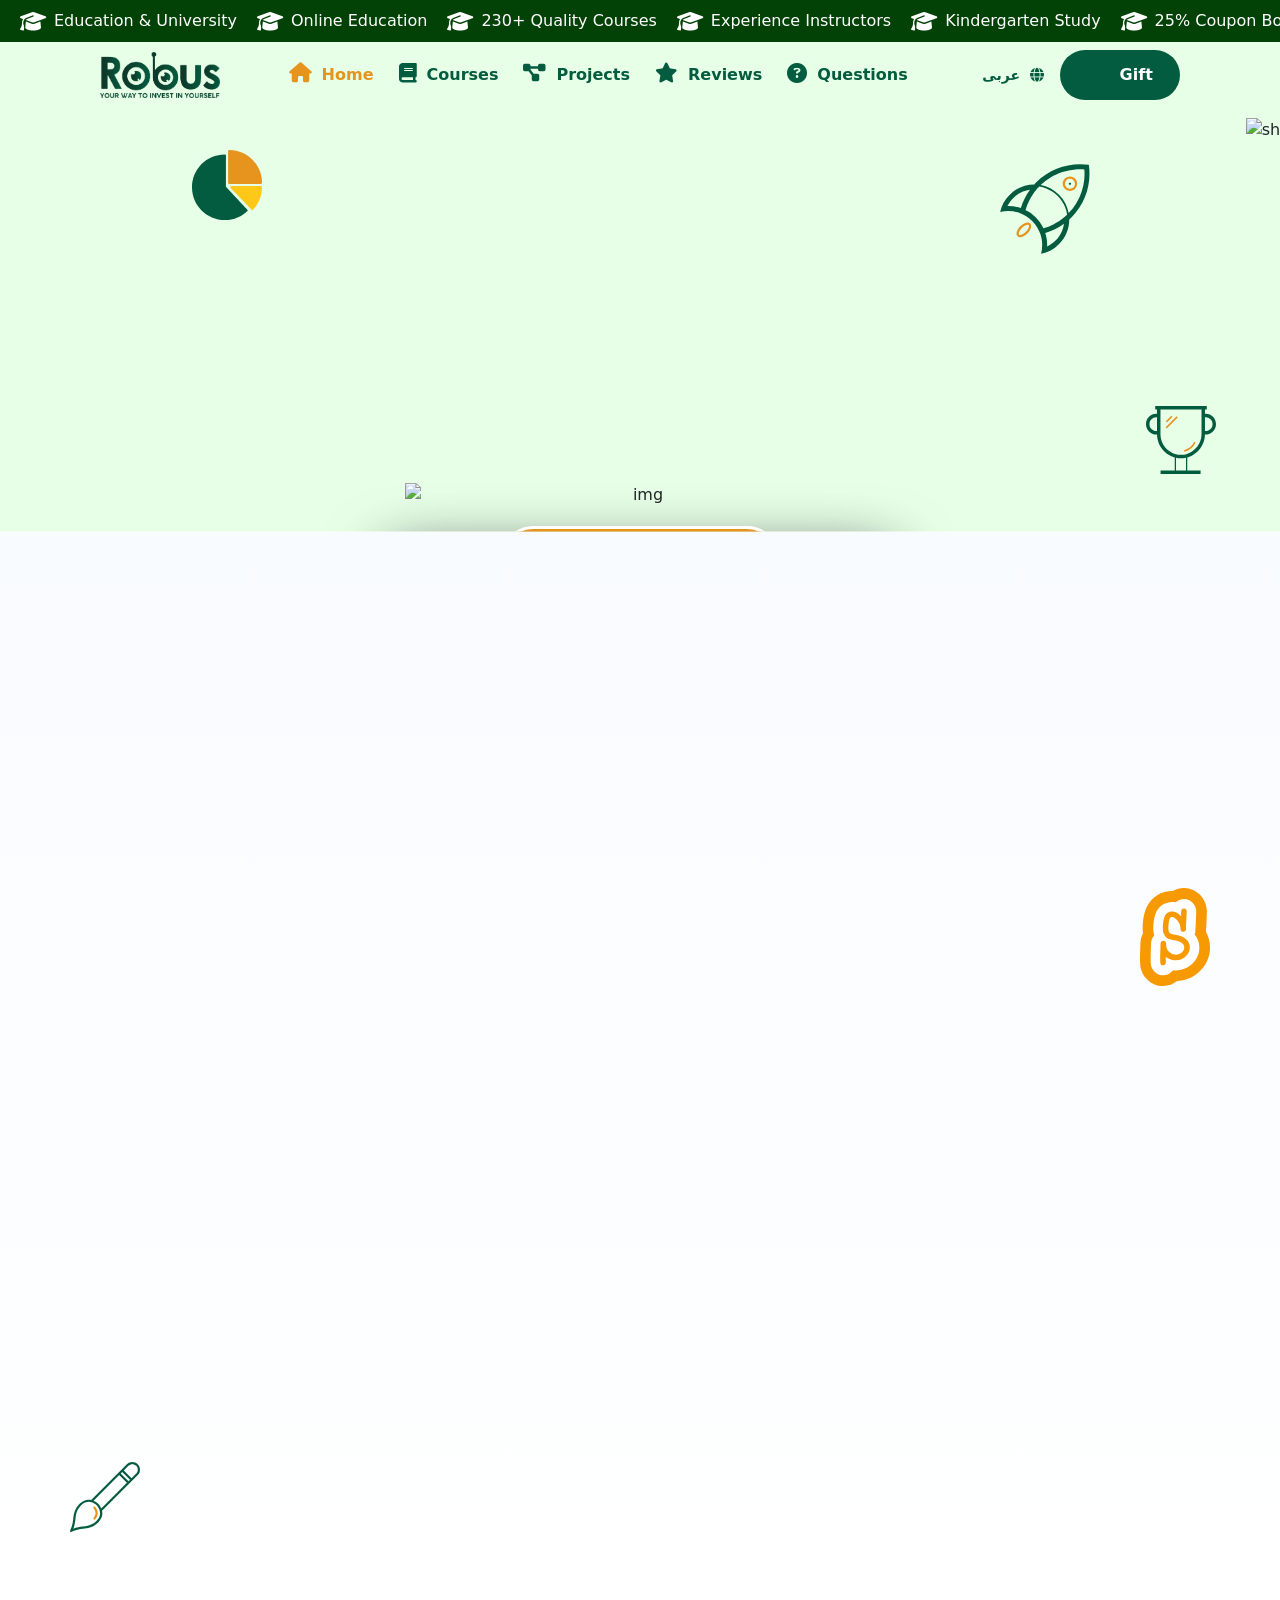
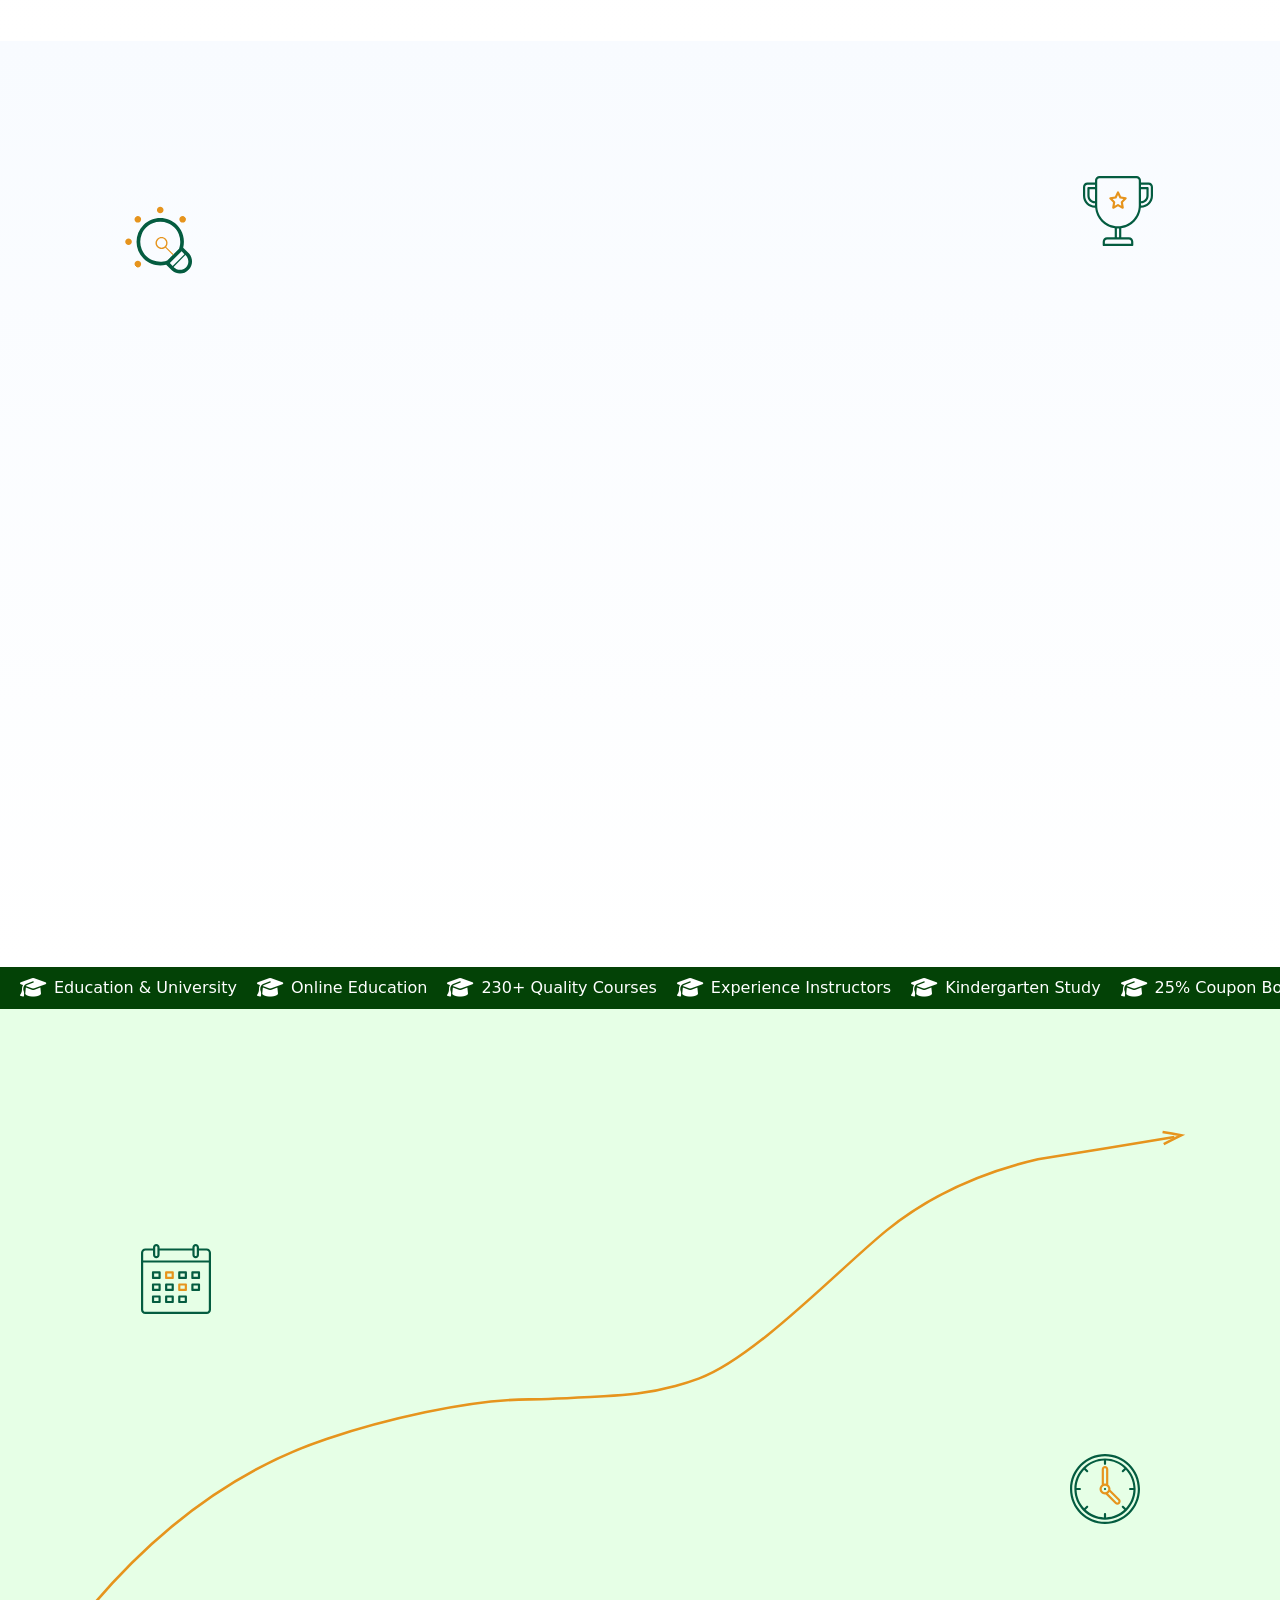
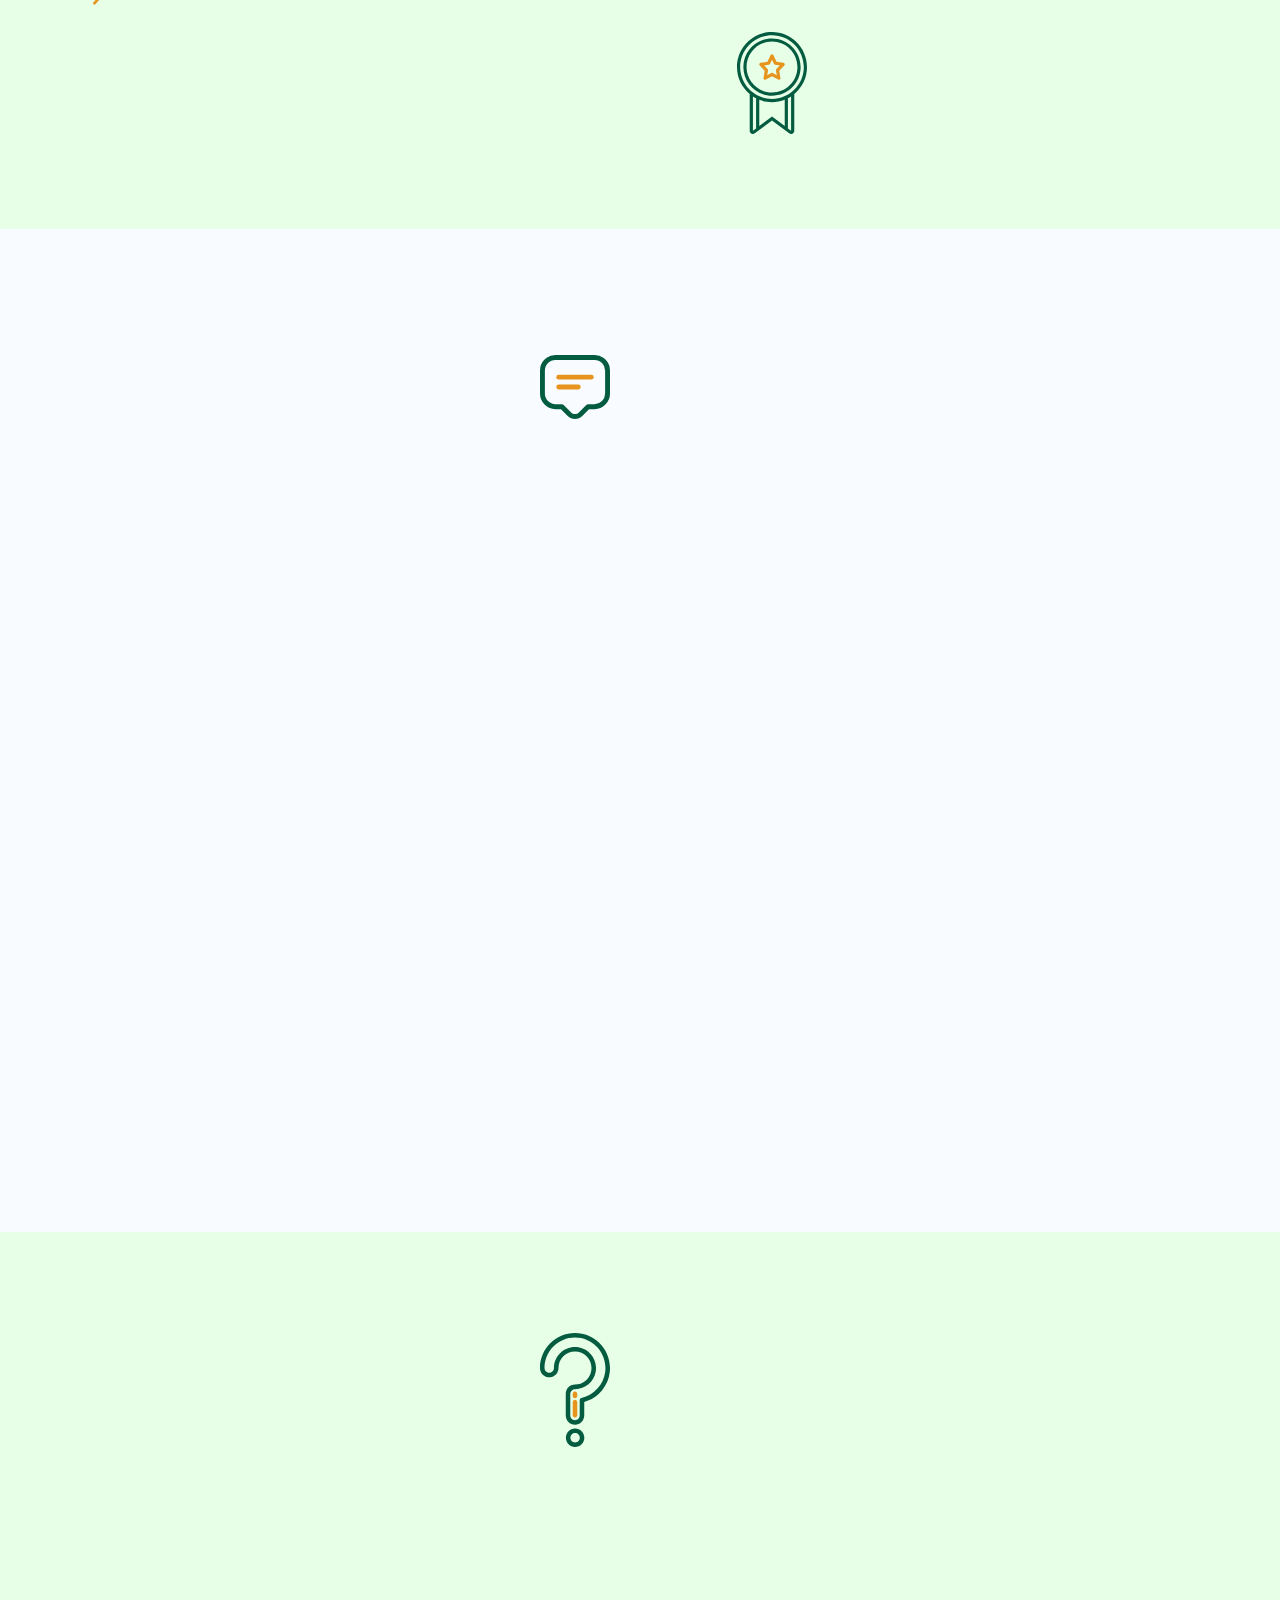
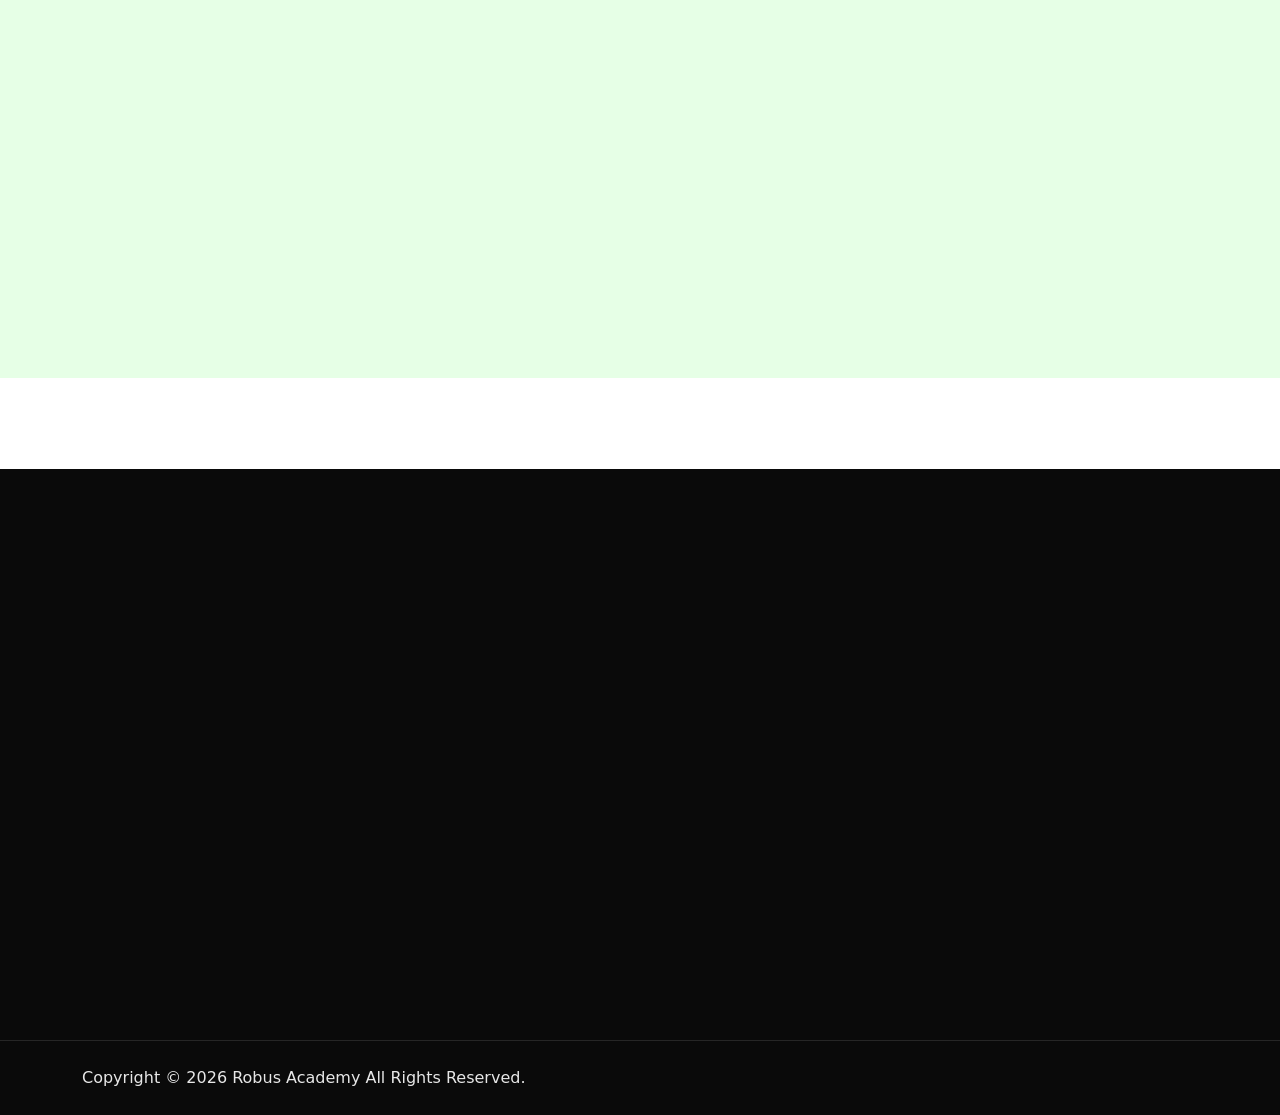
==== commit 6e7c7506: "add shapes & some content & update gift-menu" ====
--- a/index.html
+++ b/index.html
@@ -145,68 +145,36 @@
         </a>
     </nav>
 
-    <!-- Mobile Menu  -->
-    <div class="mobile-menu">
+    <!-- Gift Menu  -->
+    <div class="gift-menu">
         <nav class="menu-box">
             <div class="close-btn"><i class="fas fa-times"></i></div>
-            <div class="nav-logo">
-                <a href="https://themegenix.net/html/suxnix/index.html"><img src="assets/img/logo/logo 1.png"
-                        alt="logo"></a>
-            </div>
-            <div class="menu-outer">
-                <!--Here Menu Will Come Automatically Via Javascript / Same Menu as in Header-->
-                <ul class="navigation">
-                    <li class="active menu-item-has-children"><a href="https://themegenix.net/html/suxnix/#home"
-                            class="section-link">Home</a>
-                        <ul class="sub-menu">
-                            <li class="active"><a href="https://themegenix.net/html/suxnix/index.html">Home One</a></li>
-                            <li><a href="https://themegenix.net/html/suxnix/index-2.html">Home Two</a></li>
-                            <li><a href="https://themegenix.net/html/suxnix/index-3.html">Home Three</a></li>
-                        </ul>
-                        <div class="dropdown-btn"><span class="fas fa-angle-down"></span></div>
-                    </li>
-                    <li><a href="https://themegenix.net/html/suxnix/#features" class="section-link">Features</a></li>
-                    <li><a href="https://themegenix.net/html/suxnix/#paroller" class="section-link">Product</a></li>
-                    <li><a href="https://themegenix.net/html/suxnix/#ingredient" class="section-link">Ingredient</a>
-                    </li>
-                    <li><a href="https://themegenix.net/html/suxnix/#pricing" class="section-link">Pricing</a></li>
-                    <li class="menu-item-has-children"><a href="https://themegenix.net/html/suxnix/#!">Shop</a>
-                        <ul class="sub-menu">
-                            <li><a href="https://themegenix.net/html/suxnix/shop.html">Our Shop</a></li>
-                            <li><a href="https://themegenix.net/html/suxnix/shop-details.html">Shop Details</a></li>
-                            <li><a href="https://themegenix.net/html/suxnix/cart.html">Cart Page</a></li>
-                            <li><a href="https://themegenix.net/html/suxnix/checkout.html">Checkout Page</a></li>
-                            <li><a href="https://themegenix.net/html/suxnix/login.html">Login Page</a></li>
-                            <li><a href="https://themegenix.net/html/suxnix/register.html">Register Page</a></li>
-                            <li><a href="https://themegenix.net/html/suxnix/reset-password.html">Reset Password Page</a>
-                            </li>
-                        </ul>
-                        <div class="dropdown-btn"><span class="fas fa-angle-down"></span></div>
-                    </li>
-                    <li class="menu-item-has-children"><a href="https://themegenix.net/html/suxnix/#news"
-                            class="section-link">News</a>
-                        <ul class="sub-menu">
-                            <li><a href="https://themegenix.net/html/suxnix/blog.html">Our Blog</a></li>
-                            <li><a href="https://themegenix.net/html/suxnix/blog-details.html">Blog Details</a></li>
-                        </ul>
-                        <div class="dropdown-btn"><span class="fas fa-angle-down"></span></div>
-                    </li>
-                    <li><a href="https://themegenix.net/html/suxnix/contact.html">contacts</a></li>
-                </ul>
-            </div>
-            <div class="social-links">
-                <ul class="clearfix">
-                    <li><a href="https://themegenix.net/html/suxnix/#"><i class="fab fa-facebook-f"></i></a></li>
-                    <li><a href="https://themegenix.net/html/suxnix/#"><i class="fab fa-twitter"></i></a></li>
-                    <li><a href="https://themegenix.net/html/suxnix/#"><i class="fab fa-instagram"></i></a></li>
-                    <li><a href="https://themegenix.net/html/suxnix/#"><i class="fab fa-linkedin-in"></i></a></li>
-                    <li><a href="https://themegenix.net/html/suxnix/#"><i class="fab fa-youtube"></i></a></li>
-                </ul>
+            <div class="gift-container p-4">
+                <!-- Gift Title -->
+                <h3 class="gift-title text-center mb-3">Special Offer</h3>
+                
+                <!-- Gift Image -->
+                <div class="gift-image-wrapper mb-3">
+                    <img src="assets/img/grades/details-1.jpg" alt="gift" class="gift-image w-100 rounded">
+                </div>
+                
+                <!-- Gift Details -->
+                <div class="gift-details mb-3">
+                    <p class="gift-text text-center">Get a special discount when you subscribe now</p>
+                </div>
+                
+                <!-- Divider -->
+                <hr class="gift-divider my-3">
+                
+                <!-- WhatsApp Button -->
+                <a href="https://wa.me/robusacademy" target="_blank" class="btn btn-success btn-lg w-100">
+                    <i class="fab fa-whatsapp ms-2"></i> Contact via WhatsApp
+                </a>
             </div>
         </nav>
     </div>
     <div class="menu-backdrop"></div>
-    <!-- End Mobile Menu -->
+    <!-- End Gift Menu -->
 
 
     <div class="hero">
@@ -289,9 +257,8 @@
                             <p class="banner-caption" data-scroll-animate="zoom-in" style="animation-duration: 0.5s;">..
                                 your way to invest in yourself ..</p>
                             <h2 class="title" data-scroll-animate="zoom-in"
-                                style="animation-duration: 0.5s; animation-delay: 0.5s;">Robus Academy Provided Way To
-                                Growth</h2>
-                            <a href="#" class="btn btn-two">Book A Demo</a>
+                                style="animation-duration: 0.5s; animation-delay: 0.5s;">Robus Academy: The Best Path to Grow Your Child's Programming Skills</h2>
+                            <a href="#" class="btn btn-two">Book A Free Demo</a>
                         </div>
                     </div>
                 </div>
@@ -346,27 +313,38 @@
                         <!-- <img src="assets/img/bar/gold-bar.svg" alt="bar" class="title-bar"> -->
                         <span class="title-bar"></span>
                     </div>
-                    <h2>Your Learning Path</h2>
-                    <p>Select your child's Grade/Age to explore a recommended learning path</p>
+                    <h2>Your Child's Learning Path</h2>
+                    <p>Select the right program based on your child's age to explore a fun programming journey that starts from scratch to mastery.</p>
                 </div>
 
                 <div class="courses-buttons" data-scroll-animate-group>
                     <button type="button" class="path-btn active" data-course="1"
+                        data-shapes='{"shape1": "scratch.svg", "shape2": "brush.svg"}'
                         data-scroll-animate="fade-up">Scratch</button>
-                    <button type="button" class="path-btn" data-course="2" data-scroll-animate="fade-up">M
-                        Block</button>
-                    <button type="button" class="path-btn" data-course="3" data-scroll-animate="fade-up">Mobile
-                        Div</button>
-                    <button type="button" class="path-btn" data-course="4" data-scroll-animate="fade-up">Python</button>
-                    <button type="button" class="path-btn" data-course="5" data-scroll-animate="fade-up">Python
-                        Ad</button>
-                    <button type="button" class="path-btn" data-course="6" data-scroll-animate="fade-up">HTML &
-                        CSS</button>
+                    <button type="button" class="path-btn" data-course="2"
+                        data-shapes='{"shape1": "mBlock.png", "shape2": "set-up.svg"}'
+                        data-scroll-animate="fade-up">mBlock</button>
+                    <button type="button" class="path-btn" data-course="3"
+                        data-shapes='{"shape1": "kodular.png", "shape2": "mobile-app.svg"}'
+                        data-scroll-animate="fade-up">Mobile Div</button>
+                    <button type="button" class="path-btn" data-course="4"
+                        data-shapes='{"shape1": "python.svg", "shape2": "command-prompt.svg"}'
+                        data-scroll-animate="fade-up">Python</button>
+                    <button type="button" class="path-btn" data-course="5"
+                        data-shapes='{"shape1": "python.svg", "shape2": "availability.svg"}'
+                        data-scroll-animate="fade-up">Python Ad</button>
+                    <button type="button" class="path-btn" data-course="6"
+                        data-shapes='{"shape1": "html-5.svg", "shape2": "css-3.svg"}'
+                        data-scroll-animate="fade-up">HTML & CSS</button>
                     <button type="button" class="path-btn" data-course="7"
+                        data-shapes='{"shape1": "javascript-1.svg", "shape2": "api-interface.svg"}'
                         data-scroll-animate="fade-up">JavaScript</button>
                     <button type="button" class="path-btn" data-course="8"
+                        data-shapes='{"shape1": "bootstrap.svg", "shape2": "brush.svg"}'
                         data-scroll-animate="fade-up">Bootstrap</button>
-                    <button type="button" class="path-btn" data-course="9" data-scroll-animate="fade-up">JQuery</button>
+                    <button type="button" class="path-btn" data-course="9"
+                        data-shapes='{"shape1": "jquery.svg", "shape2": "host-record.svg"}'
+                        data-scroll-animate="fade-up">JQuery</button>
                 </div>
 
                 <div class="courses-panel" data-scroll-animate="fade-up">
@@ -439,6 +417,13 @@
                             <img src="assets/img/grades/details-2.png" alt="JQuery Mobile" class="mobile-image" />
                         </div>
                     </div>
+                </div>
+
+                <div class="floating-shape shape-1">
+                    <img src="assets/img/shapes/scratch.svg" alt="shape">
+                </div>
+                <div class="floating-shape shape-2">
+                    <img src="assets/img/shapes/brush.svg" alt="shape">
                 </div>
             </div>
         </section>
@@ -462,6 +447,13 @@
                         data-scroll-animate="fade-up">Desktop</button>
                     <button type="button" class="path-btn" data-project="3"
                         data-scroll-animate="fade-up">Mobile</button>
+                </div>
+
+                <div class="floating-shape shape-1">
+                    <img src="assets/img/shapes/trophy1.svg" alt="shape">
+                </div>
+                <div class="floating-shape shape-2">
+                    <img src="assets/img/shapes/creativity.svg" alt="shape">
                 </div>
             </div>
             <div class="projects-panel" data-scroll-animate="fade-up">
@@ -893,7 +885,7 @@
                     </div>
                     <div class="section-title" data-scroll-animate="fade-up">
                         <div class="title-warp">
-                            <h6>Why Robus Academy</h6>
+                            <h6>Why Robus Academy?</h6>
                             <span class="title-bar"></span>
                         </div>
                         <h2>
@@ -906,10 +898,9 @@
                             <i class="flaticon-satisfaction"></i>
                         </div>
                         <div class="content" data-scroll-animate="fade-up">
-                            <h2><span class="odometer" data-count="99">00</span>%</h2>
+                            <h2><span class="odometer" data-count="95">00</span>%</h2>
                             <p>
-                                Education is a vital process
-                                fosters personal growth.
+                                Success & Satisfaction Rate from Parents.
                             </p>
                         </div>
                     </div>
@@ -919,10 +910,9 @@
                         </div>
                         <div class="content" data-scroll-animate="fade-up">
                             <p>Instructors</p>
-                            <h2><span class="odometer" data-count="250">00</span>+</h2>
+                            <h2>+<span class="odometer" data-count="50">00</span></h2>
                             <p>
-                                Education is a vital process
-                                fosters personal growth.
+                                Expert Instructors specializing in Kids' Tech Education.
                             </p>
                         </div>
                     </div>
@@ -931,13 +921,22 @@
                             <i class="flaticon-graduation"></i>
                         </div>
                         <div class="content" data-scroll-animate="fade-up">
-                            <p>Student Enrolled</p>
-                            <h2><span class="odometer" data-count="48.5">00</span>k</h2>
+                            <p>Students Enrolled</p>
+                            <h2>+<span class="odometer" data-count="10">00</span>k</h2>
                             <p>
-                                Education is a vital process
-                                fosters personal growth.
+                                Students Enrolled and Creating Innovative Projects
                             </p>
                         </div>
+                    </div>
+
+                    <div class="floating-shape shape-1">
+                        <img src="assets/img/shapes/clock.svg" alt="shape">
+                    </div>
+                    <div class="floating-shape shape-2">
+                        <img src="assets/img/shapes/calendar.svg" alt="shape">
+                    </div>
+                    <div class="floating-shape shape-3">
+                        <img src="assets/img/shapes/medal.svg" alt="shape">
                     </div>
                 </div>
             </div>
@@ -980,9 +979,7 @@
                                                     <i class="fas fa-star"></i>
                                                 </div>
                                                 <h3>
-                                                    "The course content was and easy to follow instructors were
-                                                    available
-                                                    answer questions "
+                                                    "The course content was engaging and very easy to follow. The instructors were always available to answer my questions and helped me build my very first game!"
                                                 </h3>
                                                 <div class="client-info">
                                                     <h4>Richard C. Andre</h4>
@@ -1007,9 +1004,7 @@
                                                     <i class="fas fa-star"></i>
                                                 </div>
                                                 <h3>
-                                                    "The course content was and easy to follow instructors were
-                                                    available
-                                                    answer questions "
+                                                    "The course content was engaging and very easy to follow. The instructors were always available to answer my questions and helped me build my very first game!"
                                                 </h3>
                                                 <div class="client-info">
                                                     <h4>Richard C. Andre</h4>
@@ -1034,9 +1029,7 @@
                                                     <i class="fas fa-star"></i>
                                                 </div>
                                                 <h3>
-                                                    "The course content was and easy to follow instructors were
-                                                    available
-                                                    answer questions "
+                                                    "The course content was engaging and very easy to follow. The instructors were always available to answer my questions and helped me build my very first game!"
                                                 </h3>
                                                 <div class="client-info">
                                                     <h4>Richard C. Andre</h4>
@@ -1061,9 +1054,7 @@
                                                     <i class="fas fa-star"></i>
                                                 </div>
                                                 <h3>
-                                                    "The course content was and easy to follow instructors were
-                                                    available
-                                                    answer questions "
+                                                    "The course content was engaging and very easy to follow. The instructors were always available to answer my questions and helped me build my very first game!"
                                                 </h3>
                                                 <div class="client-info">
                                                     <h4>Richard C. Andre</h4>
@@ -1088,9 +1079,7 @@
                                                     <i class="fas fa-star"></i>
                                                 </div>
                                                 <h3>
-                                                    "The course content was and easy to follow instructors were
-                                                    available
-                                                    answer questions "
+                                                    "The course content was engaging and very easy to follow. The instructors were always available to answer my questions and helped me build my very first game!"
                                                 </h3>
                                                 <div class="client-info">
                                                     <h4>Richard C. Andre</h4>
@@ -1117,11 +1106,16 @@
                         </div>
                     </div>
                 </div>
+
+                <div class="floating-shape shape-1">
+                    <img src="assets/img/shapes/message-text.svg" alt="shape">
+                </div>
             </div>
         </section>
 
-        <section id="questions" class="q-section-5 section-padding">
-            <div class="q-image wow img-custom-anim-right" style="visibility: visible; right: 0 !important;" data-scroll-animate="fade-up">
+        <section id="questions" class="q-section section-padding">
+            <div class="q-image wow img-custom-anim-right" style="visibility: visible; right: 0 !important;"
+                data-scroll-animate="fade-up">
                 <img src="assets/img/questions/04.jpg" alt="img" />
             </div>
             <div class="container">
@@ -1137,7 +1131,7 @@
                                         <span class="title-bar"></span>
                                     </div>
                                     <h2>
-                                        Asked Questions?
+                                        Frequently Asked Questions?
                                     </h2>
                                 </div>
                                 <div class="q-items mt-4 mt-md-0">
@@ -1148,17 +1142,14 @@
                                                 <button class="accordion-button collapsed" type="button"
                                                     data-bs-toggle="collapse" data-bs-target="#collapseOne"
                                                     aria-expanded="false" aria-controls="collapseOne">
-                                                    What programs does the university ?
+                                                    What is the target age group for the academy?
                                                 </button>
                                             </h2>
                                             <div id="collapseOne" class="accordion-collapse collapse"
                                                 aria-labelledby="headingOne" data-bs-parent="#accordionExample">
                                                 <div class="accordion-body">
                                                     <p>
-                                                        We offer a wide range of undergraduate, graduate, and
-                                                        professional
-                                                        programs across various fields, including, sciences, business,
-                                                        engineering.
+                                                        We welcome students from 6 to 18 years old, divided into groups based on their age and current skill level.
                                                     </p>
                                                 </div>
                                             </div>
@@ -1169,17 +1160,14 @@
                                                 <button class="accordion-button collapsed" type="button"
                                                     data-bs-toggle="collapse" data-bs-target="#collapseTwo"
                                                     aria-expanded="false" aria-controls="collapseTwo">
-                                                    How do I apply for admission?
+                                                    Does my child need any prior coding experience?
                                                 </button>
                                             </h2>
                                             <div id="collapseTwo" class="accordion-collapse collapse"
                                                 aria-labelledby="headingTwo" data-bs-parent="#accordionExample">
                                                 <div class="accordion-body">
                                                     <p>
-                                                        We offer a wide range of undergraduate, graduate, and
-                                                        professional
-                                                        programs across various fields, including, sciences, business,
-                                                        engineering.
+                                                        No, we start from the very basics using block-based coding, then gradually move to advanced text-based programming.
                                                     </p>
                                                 </div>
                                             </div>
@@ -1190,17 +1178,14 @@
                                                 <button class="accordion-button collapsed" type="button"
                                                     data-bs-toggle="collapse" data-bs-target="#collapsethree"
                                                     aria-expanded="false" aria-controls="collapsethree">
-                                                    What is the student-to-faculty ratio?
+                                                    How can I track my child's progress?
                                                 </button>
                                             </h2>
                                             <div id="collapsethree" class="accordion-collapse collapse"
                                                 aria-labelledby="headingthree" data-bs-parent="#accordionExample">
                                                 <div class="accordion-body">
                                                     <p>
-                                                        We offer a wide range of undergraduate, graduate, and
-                                                        professional
-                                                        programs across various fields, including, sciences, business,
-                                                        engineering.
+                                                        We provide periodic progress reports and showcase students' final projects at the end of each level.
                                                     </p>
                                                 </div>
                                             </div>
@@ -1233,6 +1218,10 @@
                         </div>
                     </div>
                 </div>
+
+                <div class="floating-shape shape-1">
+                    <img src="assets/img/shapes/question-mark.svg" alt="shape">
+                </div>
             </div>
         </section>
     </div>
@@ -1295,8 +1284,7 @@
                                                 src="assets/img/logo/logo 1.png" width="200" alt="Logo"></a>
                                     </div>
                                     <div class="footer-text">
-                                        <p>Making beauty especially relating complot especial common questions tend to
-                                            recur through posts or queries standards vary orem donor command tei.</p>
+                                        <p>At Robus Academy, we aim to build a creative generation equipped with modern technology tools through simplified international curricula tailored for young minds.</p>
                                     </div>
                                     <div class="footer-social">
                                         <a href="https://www.facebook.com/robusacademy/"><i
--- a/assets/css/main.css
+++ b/assets/css/main.css
@@ -1098,7 +1098,7 @@
 }
 
 
-/* 3. Mobile-menu */
+/* 3. gift-menu */
 .nav-outer .mobile-nav-toggler {
     position: relative;
     float: right;
@@ -1115,11 +1115,11 @@
     width: 160px;
 }
 
-.mobile-menu {
+.gift-menu {
     position: fixed;
     right: 0;
     top: 0;
-    width: 300px;
+    width: 33.33%;
     padding-right: 30px;
     max-width: 100%;
     height: 100%;
@@ -1137,21 +1137,33 @@
     transform: translateX(101%);
 }
 
-.mobile-menu .navbar-collapse {
+@media (max-width: 1200px) {
+    .gift-menu {
+        width: 350px;
+    }
+}
+
+@media (max-width: 768px) {
+    .gift-menu {
+        width: 300px;
+    }
+}
+
+.gift-menu .navbar-collapse {
     display: block !important;
 }
 
-.mobile-menu .nav-logo {
+.gift-menu .nav-logo {
     position: relative;
     padding: 30px 25px;
     text-align: left;
 }
 
-.mobile-menu-visible {
+.gift-menu-visible {
     overflow: hidden;
 }
 
-.mobile-menu-visible .mobile-menu {
+.gift-menu-visible .gift-menu {
     opacity: 1;
     visibility: visible;
     -webkit-transform: translateX(0%);
@@ -1159,7 +1171,7 @@
     transform: translateX(0%);
 }
 
-.mobile-menu .navigation li.current>a:before {
+.gift-menu .navigation li.current>a:before {
     height: 100%;
 }
 
@@ -1183,13 +1195,13 @@
     -webkit-backdrop-filter: blur(3px);
 }
 
-.mobile-menu-visible .menu-backdrop {
+.gift-menu-visible .menu-backdrop {
     opacity: 1;
     visibility: visible;
     background: rgba(0, 0, 0, 0.5);
 }
 
-.mobile-menu .menu-box {
+.gift-menu .menu-box {
     position: absolute;
     left: 0px;
     top: 0px;
@@ -1204,12 +1216,12 @@
     box-shadow: -9px 0 14px 0px rgb(0 0 0 / 6%);
 }
 
-.mobile-menu-visible .mobile-menu .menu-box {
+.gift-menu-visible .gift-menu .menu-box {
     opacity: 1;
     visibility: visible;
 }
 
-.mobile-menu .close-btn {
+.gift-menu .close-btn {
     position: absolute;
     right: 15px;
     top: 28px;
@@ -1225,13 +1237,13 @@
     transition: all 0.9s ease;
 }
 
-.mobile-menu-visible .mobile-menu .close-btn {
+.gift-menu-visible .gift-menu .close-btn {
     -webkit-transform: rotate(360deg);
     -ms-transform: rotate(360deg);
     transform: rotate(360deg);
 }
 
-.mobile-menu .navigation {
+.gift-menu .navigation {
     position: relative;
     display: block;
     width: 100%;
@@ -1240,22 +1252,22 @@
     padding: 0;
 }
 
-.mobile-menu .navigation li {
+.gift-menu .navigation li {
     position: relative;
     list-style: none;
     display: block;
     border-top: 1px solid rgb(0 0 0 / 10%);
 }
 
-.mobile-menu .navigation:last-child {
+.gift-menu .navigation:last-child {
     border-bottom: 1px solid rgb(0 0 0 / 10%);
 }
 
-.mobile-menu .navigation li>ul>li:first-child {
+.gift-menu .navigation li>ul>li:first-child {
     border-top: 1px solid rgb(0 0 0 / 10%);
 }
 
-.mobile-menu .navigation li>a {
+.gift-menu .navigation li>a {
     position: relative;
     display: block;
     line-height: 24px;
@@ -1270,30 +1282,30 @@
     border: none;
 }
 
-.mobile-menu .navigation li ul {
+.gift-menu .navigation li ul {
     margin: 0;
     padding: 0;
 }
 
-.mobile-menu .navigation li ul li {
+.gift-menu .navigation li ul li {
     list-style: none;
 }
 
-.mobile-menu .navigation li ul li>a {
+.gift-menu .navigation li ul li>a {
     font-size: 15px;
     margin-left: 20px;
     text-transform: capitalize;
 }
 
-.mobile-menu .navigation li ul li ul li a {
+.gift-menu .navigation li ul li ul li a {
     margin-left: 40px;
 }
 
-.mobile-menu .navigation li ul li ul li ul li a {
+.gift-menu .navigation li ul li ul li ul li a {
     margin-left: 60px;
 }
 
-.mobile-menu .navigation li>a:before {
+.gift-menu .navigation li>a:before {
     content: '';
     position: absolute;
     left: 0;
@@ -1304,7 +1316,7 @@
     transition: all 500ms ease;
 }
 
-.mobile-menu .navigation li.menu-item-has-children .dropdown-btn {
+.gift-menu .navigation li.menu-item-has-children .dropdown-btn {
     position: absolute;
     right: 15px;
     top: 6px;
@@ -1323,25 +1335,25 @@
     z-index: 22005;
 }
 
-.mobile-menu .navigation li.menu-item-has-children .dropdown-btn.open {
+.gift-menu .navigation li.menu-item-has-children .dropdown-btn.open {
     -webkit-transform: rotate(90deg);
     -ms-transform: rotate(90deg);
     transform: rotate(90deg);
 }
 
-.mobile-menu .navigation li>ul,
-.mobile-menu .navigation li>ul>li>ul {
+.gift-menu .navigation li>ul,
+.gift-menu .navigation li>ul>li>ul {
     display: block;
     max-height: 0;
     overflow: hidden;
     transition: max-height 0.35s ease;
 }
 
-.mobile-menu .navigation li>ul.open {
+.gift-menu .navigation li>ul.open {
     max-height: 500px;
 }
 
-.mobile-menu .social-links ul {
+.gift-menu .social-links ul {
     display: flex;
     position: relative;
     text-align: center;
@@ -1351,13 +1363,13 @@
     flex-wrap: wrap;
 }
 
-.mobile-menu .social-links li {
+.gift-menu .social-links li {
     position: relative;
     display: inline-block;
     margin: 0px 6px 10px;
 }
 
-.mobile-menu .social-links li a {
+.gift-menu .social-links li a {
     display: flex;
     align-items: center;
     justify-content: center;
@@ -1378,7 +1390,7 @@
     -o-border-radius: 3px;
 }
 
-.mobile-menu .social-links li a:hover {
+.gift-menu .social-links li a:hover {
     border-color: var(--tg-secondary-color);
     background: var(--tg-secondary-color);
     color: var(--tg-white);
@@ -1625,31 +1637,35 @@
 
 /* floating shapes */
 @keyframes floatUpDown {
-    0% {
-        transform: translateY(0);
-    }
-
-    50% {
-        transform: translateY(-20px);
-    }
-
-    100% {
-        transform: translateY(0);
-    }
+    0% {transform: translateY(0);}
+
+    50% {transform: translateY(-20px);}
+
+    100% {transform: translateY(0); }
+}
+
+@keyframes floatDownUp {
+    0% {transform: translateY(0);}
+
+    50% {transform: translateY(20px);}
+
+    100% {transform: translateY(0);}
 }
 
 @keyframes floatLeftRight {
-    0% {
-        transform: translateX(0);
-    }
-
-    50% {
-        transform: translateX(-20px);
-    }
-
-    100% {
-        transform: translateX(0);
-    }
+    0% {transform: translateX(0);}
+
+    50% {transform: translateX(-20px);}
+
+    100% {transform: translateX(0);}
+}
+
+@keyframes floatRightLeft {
+    0% {transform: translateX(0);}
+
+    50% {transform: translateX(20px);}
+
+    100% {transform: translateX(0);}
 }
 
 
@@ -1661,25 +1677,288 @@
 
 .floating-shape img {
     width: 80px;
-}
-
-.floating-shape.shape-1 {
+    transition: width 0.3s ease;
+}
+
+
+.banner-section .floating-shape.shape-1 {
     right: 15%;
     top: 20%;
     rotate: 45deg;
     animation: floatUpDown 3s ease-in-out infinite;
 }
-
-.floating-shape.shape-2 {
+.banner-section .floating-shape.shape-2 {
     left: 15%;
     top: 20%;
     animation: floatLeftRight 3s ease-in-out infinite;
 }
-
-.floating-shape.shape-3 {
-    right: 10%;
+.banner-section .floating-shape.shape-3 {
+    right: 5%;
     bottom: 20%;
     animation: floatUpDown 3s ease-in-out infinite;
+}
+
+.courses-section .floating-shape.shape-1 {
+    right: 0;
+    top: 30%;
+    animation: floatLeftRight 3s ease-in-out infinite;
+}
+.courses-section .floating-shape.shape-2 {
+    left: 0;
+    bottom: 5%;
+    animation: floatRightLeft 3s ease-in-out infinite;
+}
+
+html[dir= "rtl"] .courses-section .floating-shape.shape-1 {
+    right: auto;
+    left: 0;
+    animation-name: floatRightLeft;
+}
+html[dir= "rtl"] .courses-section .floating-shape.shape-2 {
+    left: auto;
+    right: 0;
+    animation-name: floatLeftRight;
+}
+
+.projects-section .floating-shape.shape-1 {
+    right: 5%;
+    top: 25%;
+    animation: floatUpDown 3s ease-in-out infinite;
+}
+.projects-section .floating-shape.shape-2 {
+    left: 5%;
+    top: 35%;
+    rotate: -45deg;
+    animation: floatLeftRight 3s ease-in-out infinite;
+}
+
+.choose-us-section .floating-shape.shape-1 {
+    right: 5%;
+    bottom: 35%;
+    animation: floatUpDown 3s ease-in-out infinite;
+}
+.choose-us-section .floating-shape.shape-2 {
+    left: 5%;
+    top: 25%;
+    animation: floatLeftRight 3s ease-in-out infinite;
+}
+.choose-us-section .floating-shape.shape-3 {
+    right: 35%;
+    bottom: 5%;
+    animation: floatRightLeft 3s ease-in-out infinite;
+}
+
+html[dir= "rtl"] .choose-us-section .floating-shape.shape-1 {
+    right: auto;
+    left: 5%;
+}
+html[dir= "rtl"] .choose-us-section .floating-shape.shape-2 {
+    left: auto;
+    right: 5%;
+}
+html[dir= "rtl"] .choose-us-section .floating-shape.shape-3 {
+    right: auto;
+    left: 35%;
+}
+
+.review-section .floating-shape.shape-1 {
+    left: calc(50% - 150px);
+    top: 10%;
+    animation: floatUpDown 3s ease-in-out infinite;
+}
+
+html[dir= "rtl"] .review-section .floating-shape.shape-1 {
+    left: auto;
+    right: calc(50% - 150px);
+}
+
+.q-section .floating-shape.shape-1 {
+    left: calc(50% - 150px);
+    top: 10%;
+    animation: floatUpDown 3s ease-in-out infinite;
+}
+
+html[dir= "rtl"] .q-section .floating-shape.shape-1 {
+    left: auto;
+    right: calc(50% - 150px);
+}
+
+
+@media (max-width: 1399px) {
+    .floating-shape img {
+        width: 70px;
+    }
+
+    .review-section .floating-shape.shape-1 {
+        left: calc(50% - 100px);
+    }
+
+    html[dir= "rtl"] .review-section .floating-shape.shape-1 {
+        left: auto;
+        right: calc(50% - 100px);
+    }
+
+    .q-section .floating-shape.shape-1 {
+        left: calc(50% - 100px);
+    }
+
+    html[dir= "rtl"] .q-section .floating-shape.shape-1 {
+        left: auto;
+        right: calc(50% - 100px);
+    }
+}
+
+@media (max-width: 1199px) {
+    .floating-shape img {
+        width: 60px;
+    }
+
+    .projects-section .floating-shape.shape-1 {
+        top: 50%;
+    }
+
+    .review-section .floating-shape.shape-1 {
+        left: calc(50% + 40px);
+    }
+
+    html[dir= "rtl"] .review-section .floating-shape.shape-1 {
+        left: auto;
+        right: calc(50% + 40px);
+    }
+
+    .q-section .floating-shape.shape-1 {
+        left: calc(50% + 40px);
+    }
+
+    html[dir= "rtl"] .q-section .floating-shape.shape-1 {
+        left: auto;
+        right: calc(50% + 40px);
+    }
+}
+
+@media (max-width: 991px) {
+    .floating-shape img {
+        width: 50px;
+    }
+
+    .projects-section .floating-shape.shape-1 {
+        right: -5%;
+    }
+    .projects-section .floating-shape.shape-2 {
+        left: -5%;
+    }
+
+    .choose-us-section .floating-shape.shape-3 {
+        bottom: 0;
+    }
+
+    .review-section .floating-shape.shape-1 {
+        left: 15%;
+    }
+
+    html[dir= "rtl"] .review-section .floating-shape.shape-1 {
+        left: auto;
+        right: 15%;
+    }
+
+    .q-section .floating-shape.shape-1 {
+        left: 15%;
+    }
+
+    html[dir= "rtl"] .q-section .floating-shape.shape-1 {
+        left: auto;
+        right: 15%;
+    }
+}
+
+@media (max-width: 767px) {
+    .floating-shape img {
+        width: 40px;
+    }
+
+    .banner-section .floating-shape.shape-3 {
+        display: none;
+    }
+
+    .courses-section .floating-shape.shape-1 {
+        top: 35%;
+    }
+
+    .projects-section .floating-shape.shape-1 {
+        right: -10%;
+    }
+    .projects-section .floating-shape.shape-2 {
+        left: -10%;
+    }
+}
+
+@media (max-width: 575px) {
+    .floating-shape img {
+        width: 30px;
+    }
+
+    .banner-section .floating-shape.shape-1 {
+        top: 10%;
+    }
+    .banner-section .floating-shape.shape-2 {
+        top: 35%;
+    }
+
+    .courses-section .floating-shape.shape-1 {
+        top: 40%;
+    }
+
+    .projects-section .floating-shape.shape-1 {
+        right: 10%;
+        top: 0%;
+    }
+    .projects-section .floating-shape.shape-2 {
+        left: 10%;
+        top: -5%;
+    }
+
+    .choose-us-section .floating-shape.shape-1 {
+        right: 10%;
+        bottom: 40%;
+    }
+    .choose-us-section .floating-shape.shape-2 {
+        left: 10%;
+    }
+    .choose-us-section .floating-shape.shape-3 {
+        left: 10%;
+        bottom: 20%;
+    }
+
+    html[dir= "rtl"] .choose-us-section .floating-shape.shape-1 {
+        right: auto;
+        left: 10%;
+    }
+    html[dir= "rtl"] .choose-us-section .floating-shape.shape-2 {
+        left: auto;
+        right: 10%;
+    }
+    html[dir= "rtl"] .choose-us-section .floating-shape.shape-3 {
+        left: auto;
+        right: 10%;
+    }
+
+    .review-section .floating-shape.shape-1 {
+        left: 10%;
+    }
+
+    html[dir= "rtl"] .review-section .floating-shape.shape-1 {
+        left: auto;
+        right: 10%;
+    }
+
+    .q-section .floating-shape.shape-1 {
+        left: 10%;
+    }
+
+    html[dir= "rtl"] .q-section .floating-shape.shape-1 {
+        left: auto;
+        right: 10%;
+    }
 }
 
 
@@ -1836,7 +2115,7 @@
     .banner-shape.two {
         /* width: 70px; */
         top: auto;
-        bottom: 35%;
+        bottom: 40%;
         opacity: 0.5;
     }
 
@@ -1855,12 +2134,29 @@
     }
 
     .banner-images .bg-shape {
-        display: none;
+        max-width: max-content;
+        width: 500px;
+        display: block;
+        position: relative;
+        left: 50%;
+        transform: translateX(-50%) translateY(-40px);
+    }
+
+    html[dir="rtl"] .banner-images .bg-shape {
+        left: auto;
+        right: 50%;
+        transform: translateX(50%) translateY(-40px);
+    }
+
+    .banner-section {
+        margin-bottom: -120px;
+        clip-path: inset(0 0 120px 0);
     }
 
     .banner-images .main-img {
+
         max-width: 100%;
-        position: unset;
+        /* position: unset; */
     }
 
     .banner-images::after {
@@ -1876,6 +2172,10 @@
 .courses-section {
     padding: 5rem 0;
     background: linear-gradient(180deg, #f8fbff 0%, #ffffff 100%);
+}
+
+.courses-section .container {
+    position: relative;
 }
 
 .courses-buttons {
@@ -1951,6 +2251,7 @@
 
 #projects .container {
     width: 100%;
+    position: relative;
 }
 
 .projects-section {
@@ -3030,29 +3331,35 @@
     background-color: var(--white);
 }
 
-.q-section-5 {
+.q-section {
     background-color: #f3f1fd;
     position: relative;
 }
 
+.q-section .container {
+    position: relative;
+    z-index: 1;
+    display: block;
+}
+
 @media (max-width: 1399px) {
-    .q-section-5 {
+    .q-section {
         margin-bottom: 0;
     }
 }
 
-.q-section-5 .q-image {
+.q-section .q-image {
     position: absolute;
     top: 100px;
     /* right: 0; */
 }
 
 @media (max-width: 1399px) {
-    .q-section-5 .q-image {
+    .q-section .q-image {
         max-width: 650px;
     }
 
-    .q-section-5 .q-image img {
+    .q-section .q-image img {
         width: 100%;
         height: 100%;
         object-fit: cover;
@@ -3060,7 +3367,7 @@
 }
 
 @media (max-width: 1199px) {
-    .q-section-5 .q-image {
+    .q-section .q-image {
         position: static;
         margin-bottom: 40px;
         max-width: 1200px;
@@ -3069,24 +3376,27 @@
 }
 
 @media (max-width: 991px) {
-    .q-section-5 .q-image {
+    .q-section .q-image {
         height: 600px;
     }
 }
 
 @media (max-width: 767px) {
-    .q-section-5 .q-image {
+    .q-section .q-image {
         height: 500px;
     }
 }
 
 @media (max-width: 575px) {
-    .q-section-5 .q-image {
+    .q-section .q-image {
         height: 400px;
     }
 }
 
 
+.review-section .container {
+    position: relative;
+}
 
 @media (max-width: 767px) {
     .review-wrapper .review-content {
@@ -3824,6 +4134,38 @@
     margin-left: 10px;
 }
 
+/* RTL: Gift Menu */
+[dir="rtl"] .gift-menu,
+html[lang="ar"] .gift-menu {
+    right: auto;
+    left: 0;
+    padding-right: 0;
+    padding-left: 30px;
+    -webkit-transform: translateX(-101%);
+    -ms-transform: translateX(-101%);
+    transform: translateX(-101%);
+}
+
+[dir="rtl"] .gift-menu-visible .gift-menu,
+html[lang="ar"] .gift-menu-visible .gift-menu {
+    -webkit-transform: translateX(0%);
+    -ms-transform: translateX(0%);
+    transform: translateX(0%);
+}
+
+[dir="rtl"] .gift-menu .close-btn,
+html[lang="ar"] .gift-menu .close-btn {
+    right: auto;
+    left: 15px;
+}
+
+[dir="rtl"] .gift-menu .menu-box,
+html[lang="ar"] .gift-menu .menu-box {
+    left: auto;
+    right: 0px;
+    box-shadow: 9px 0 14px 0px rgb(0 0 0 / 6%);
+}
+
 /* RTL: Message Container Alignment */
 [dir="rtl"] .d-flex.flex-row.justify-content-start,
 html[lang="ar"] .d-flex.flex-row.justify-content-start {
@@ -3938,6 +4280,22 @@
     right: -25px;
 }
 
+html[dir="rtl"] .footer-shape.one {
+    left: auto;
+    right: 0;
+}
+
+html[dir="rtl"] .footer-shape.two {
+    right: auto;
+    left: 0;
+}
+
+html[dir="rtl"] .footer-shape.two img {
+    right: auto;
+    left: -25px;
+    transform: rotateY(180deg);
+}
+
 .footer-widget {
     margin: 0 0 50px;
 }
@@ -4102,6 +4460,10 @@
         right: -17px;
     }
 
+    html[dir="rtl"] .footer-shape.two img {
+        left: -17px;
+    }
+
     .footer-widgets-wrap .row [class*="col-"]:nth-child(4n+4) .footer-widget {
         padding-left: 0;
     }
@@ -4135,6 +4497,11 @@
 @media (max-width: 991.98px) {
     .footer-shape.two {
         right: 0;
+        bottom: 30%;
+    }
+    html[dir="rtl"] .footer-shape.two {
+        right: auto;
+        left: 0;
         bottom: 30%;
     }
 }
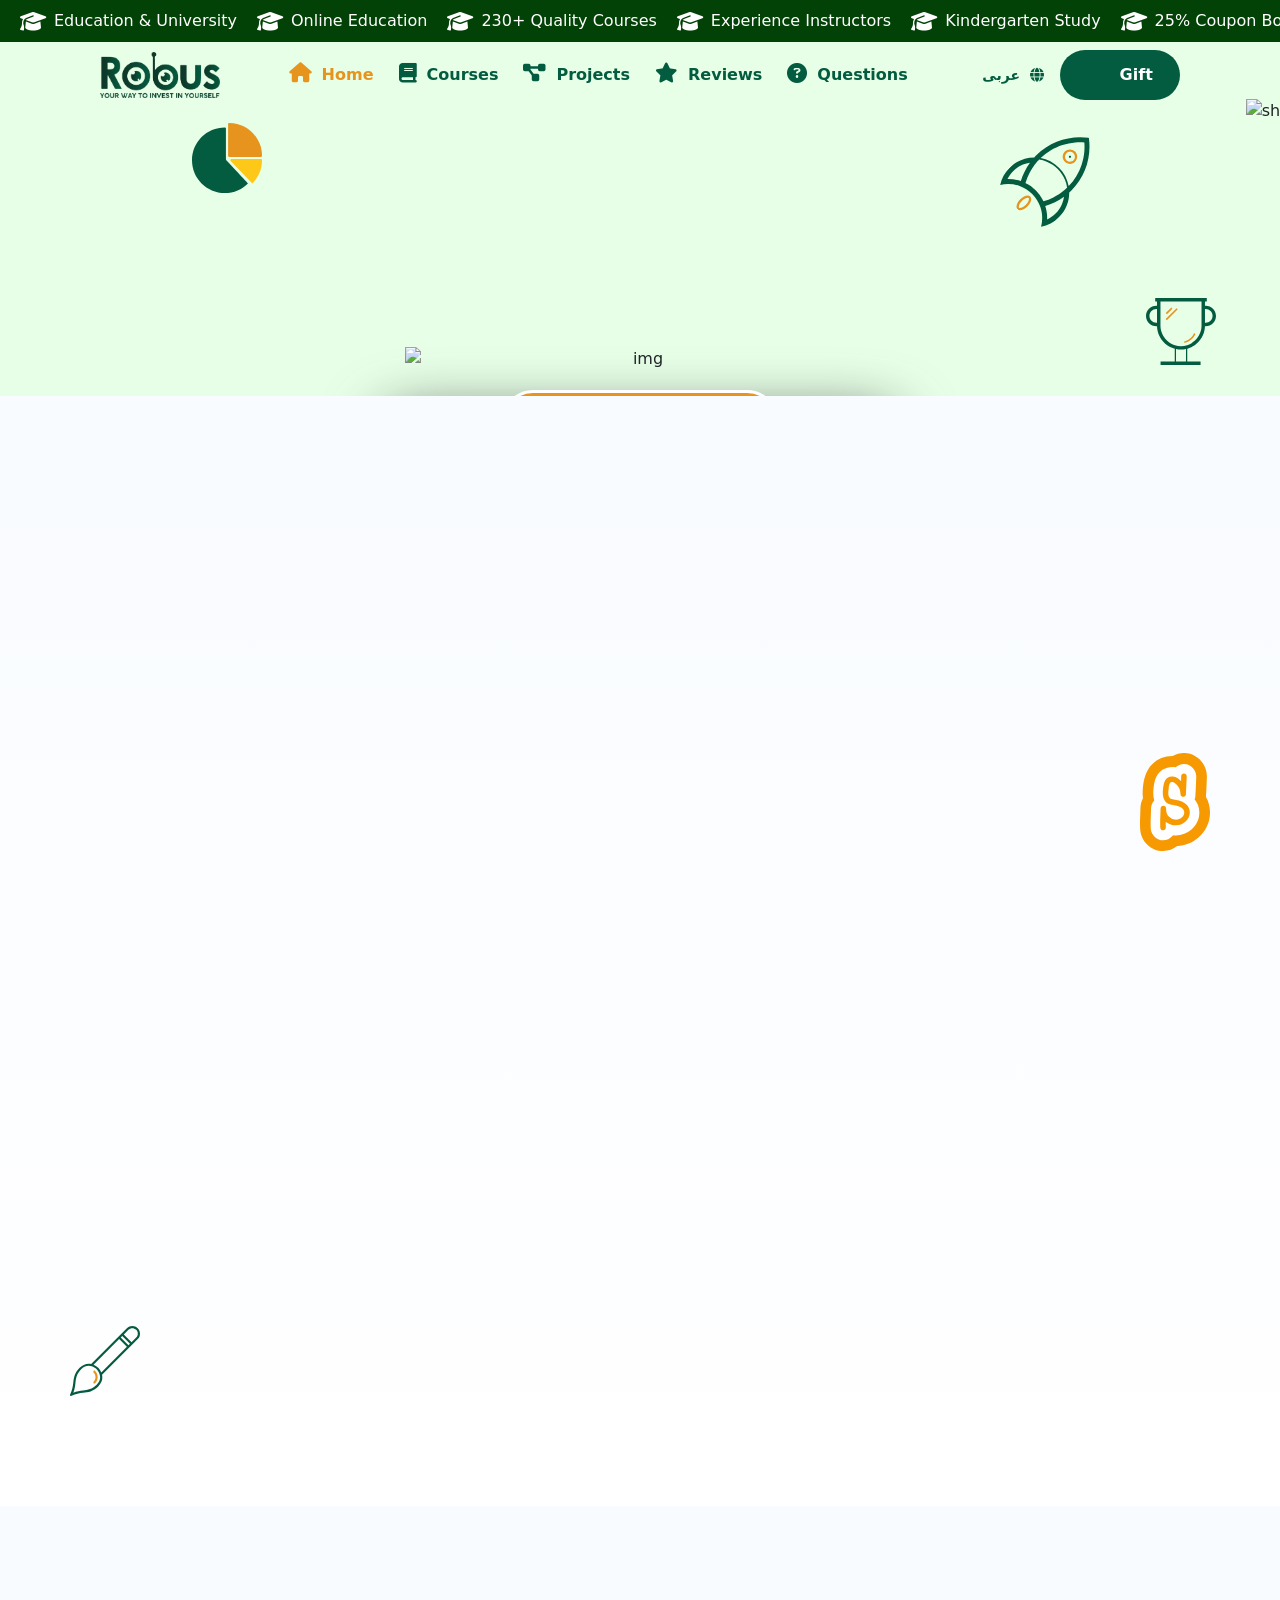
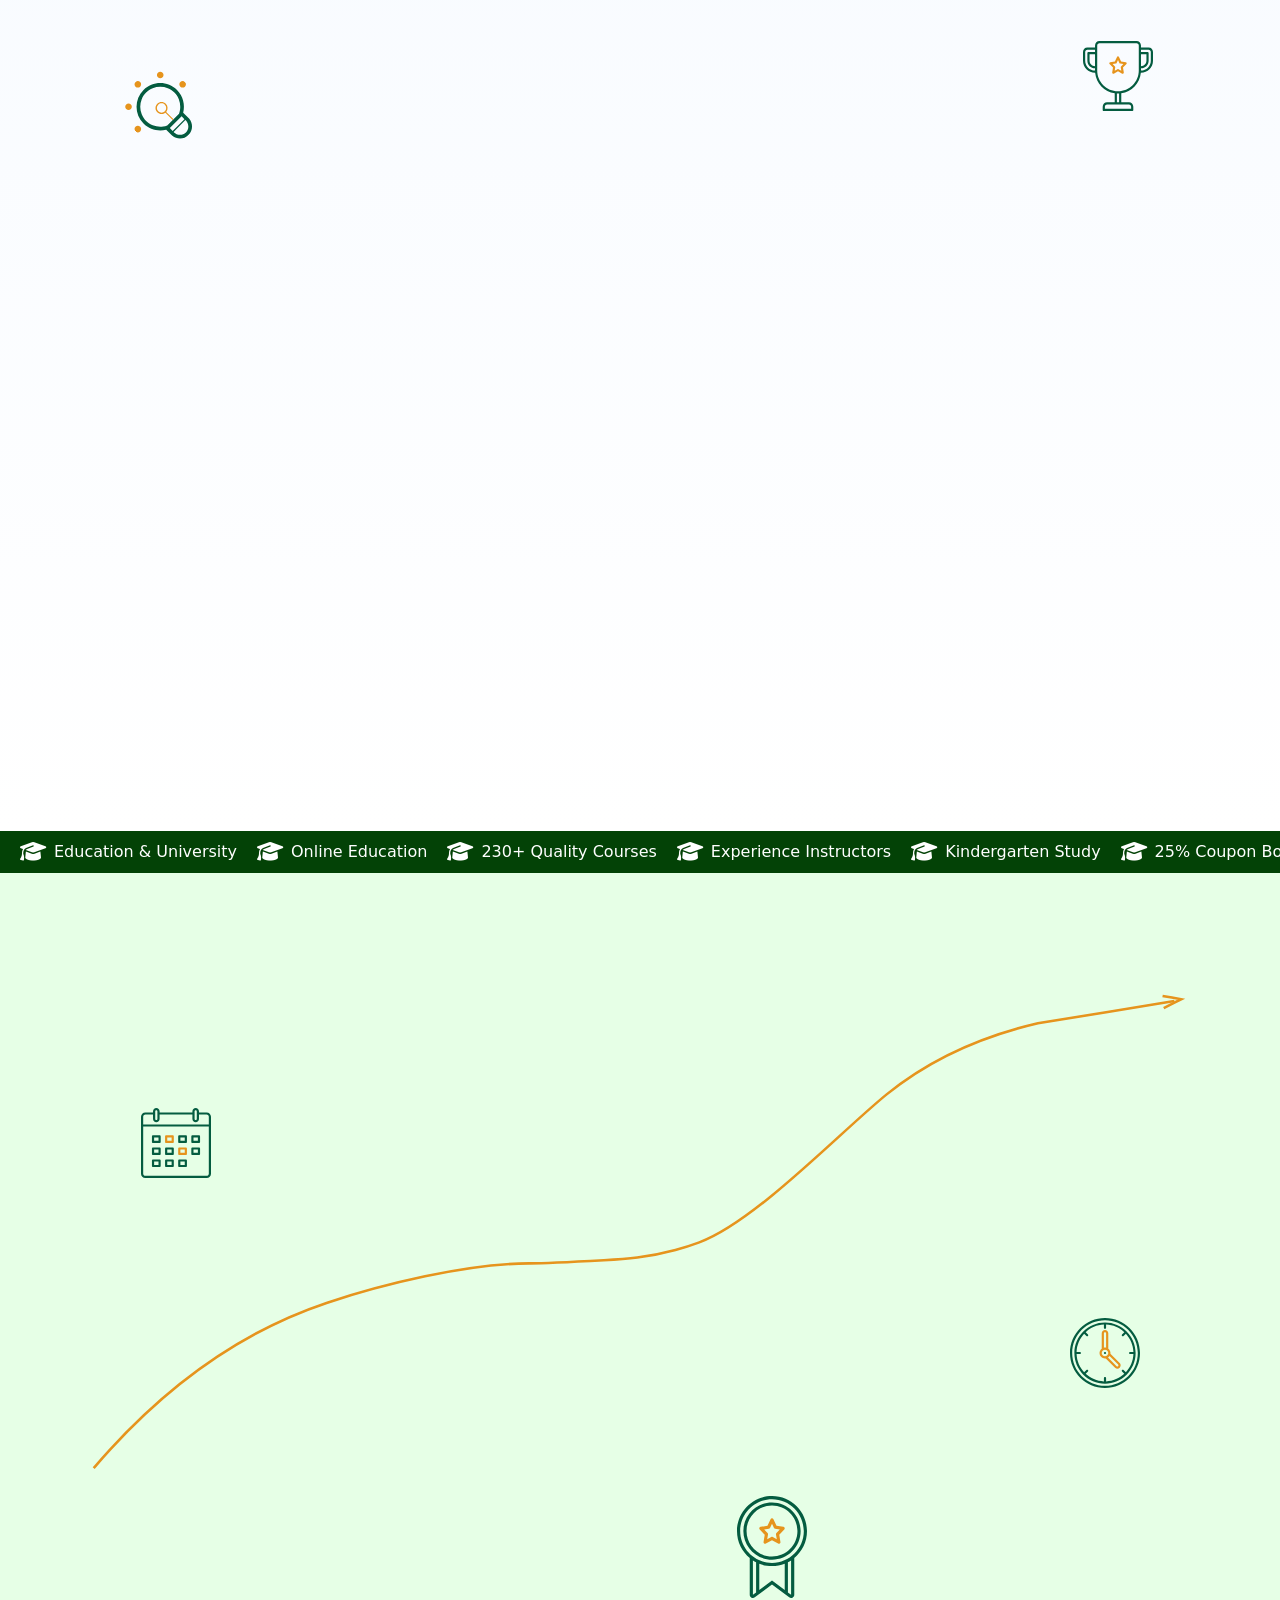
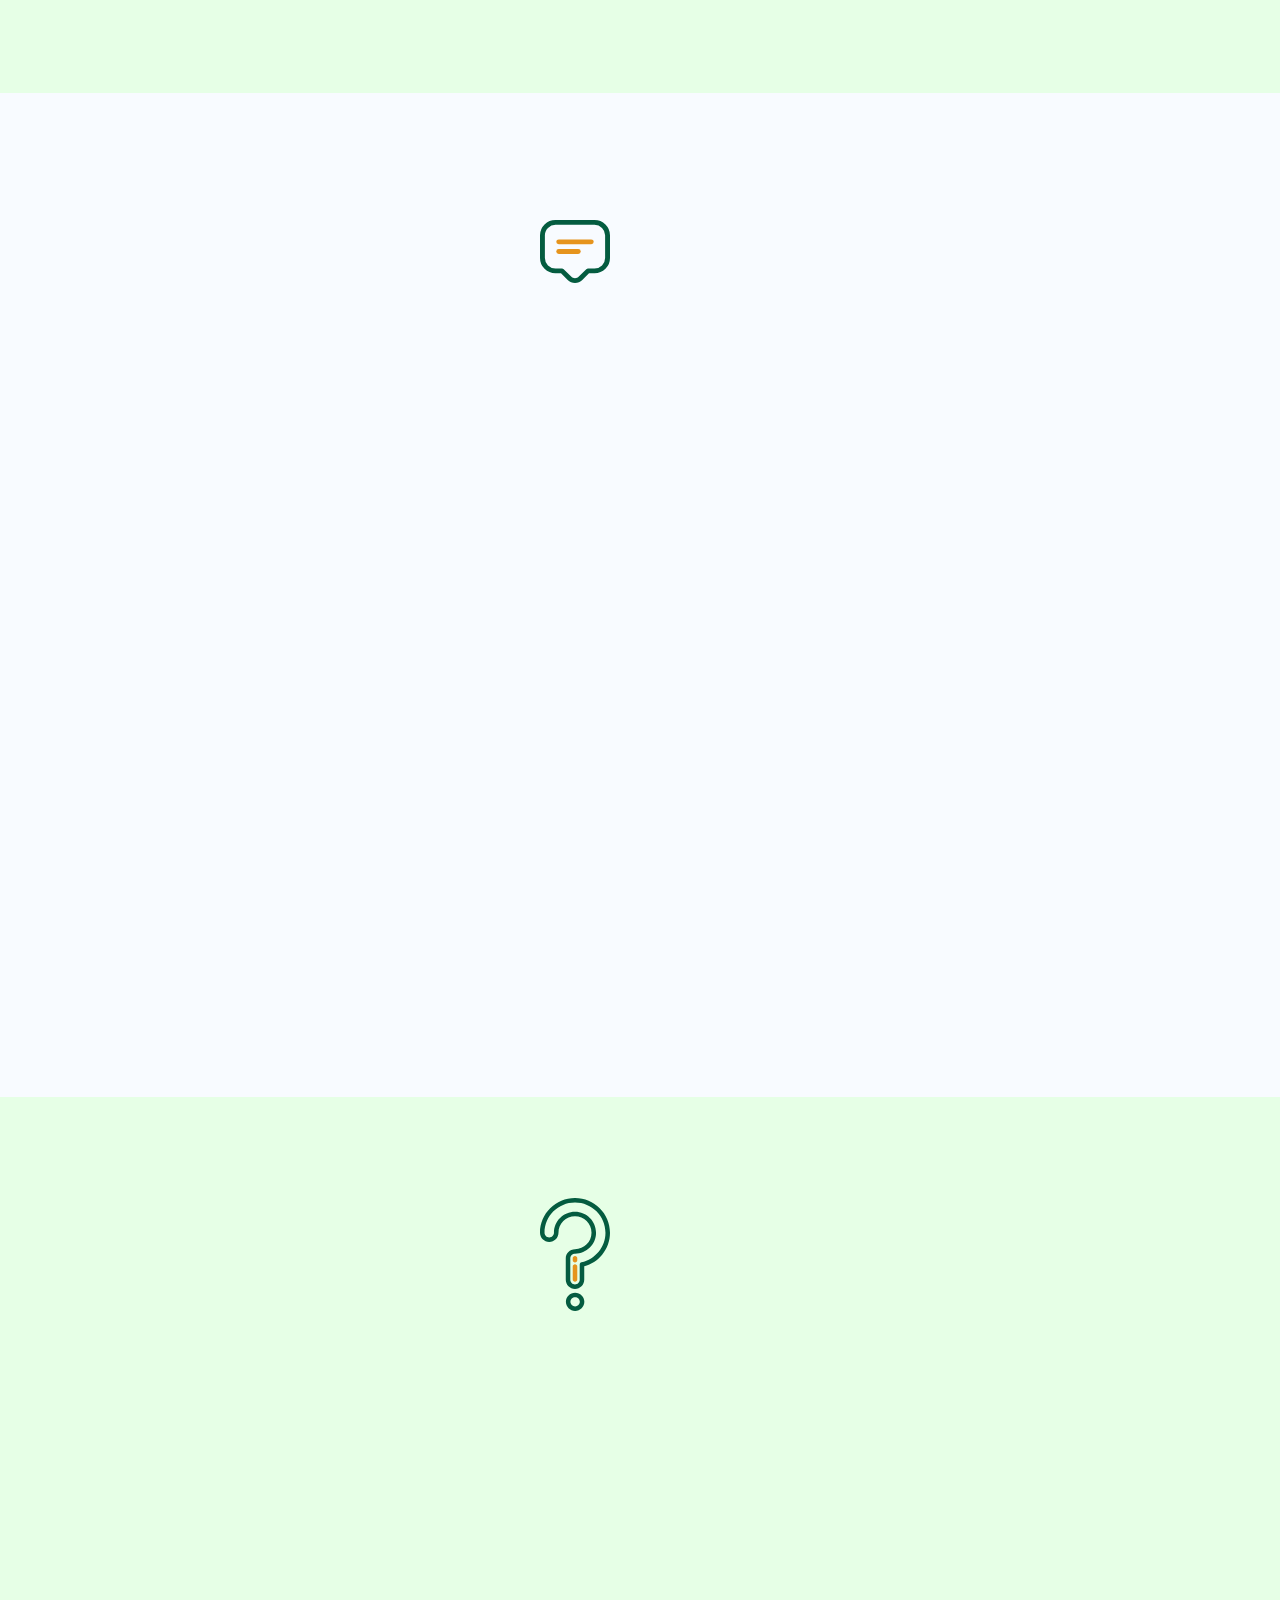
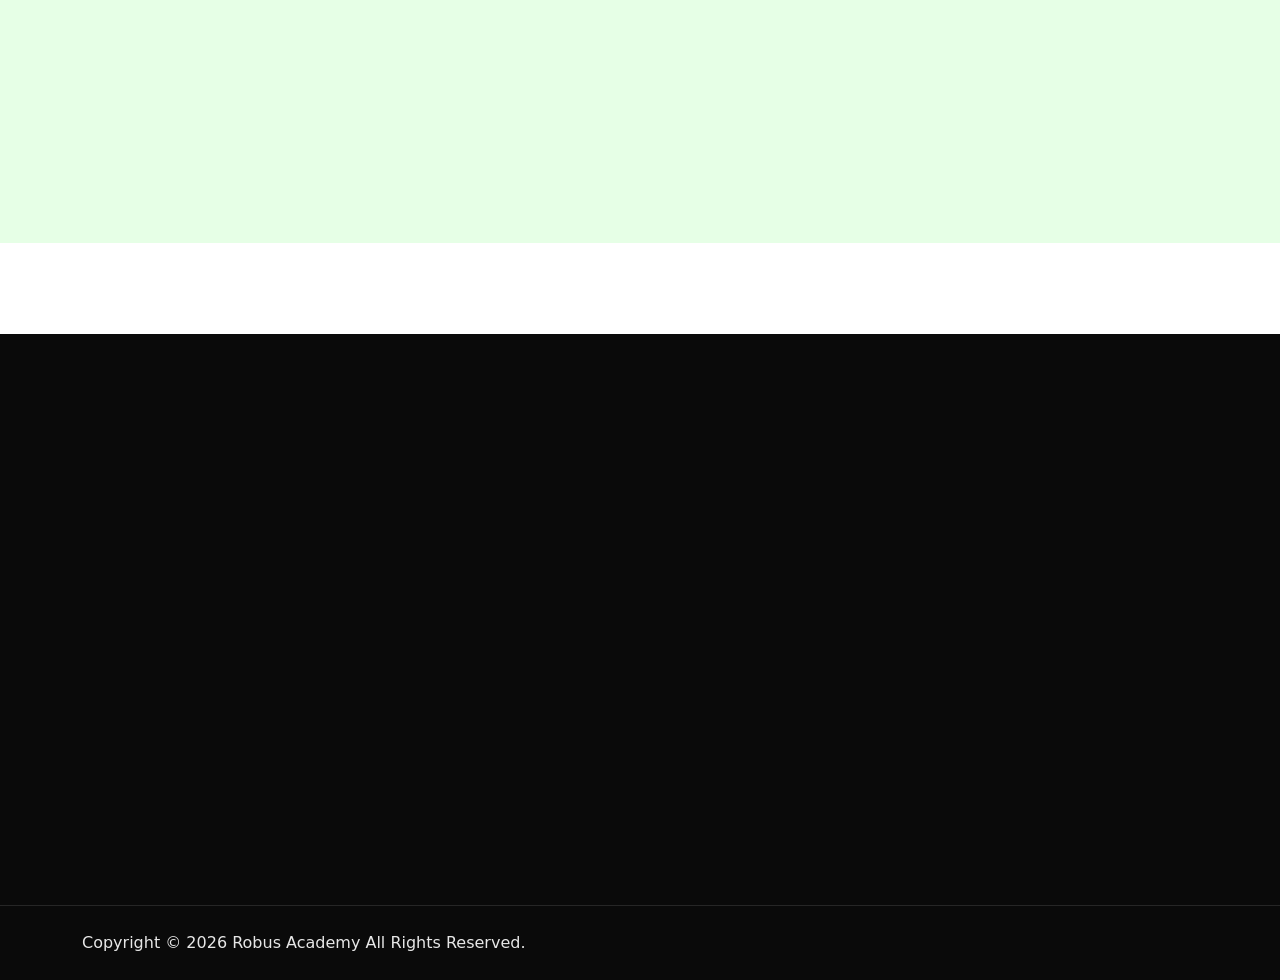
==== commit 7011db07: "fix issus" ====
--- a/index.html
+++ b/index.html
@@ -1281,7 +1281,7 @@
                                 <div class="footer-about">
                                     <div class="footer-logo logo">
                                         <a href="https://themegenix.net/html/suxnix/index.html"><img
-                                                src="assets/img/logo/logo 1.png" width="200" alt="Logo"></a>
+                                                src="assets/img/logo/logo 3.png" width="200" alt="Logo"></a>
                                     </div>
                                     <div class="footer-text">
                                         <p>At Robus Academy, we aim to build a creative generation equipped with modern technology tools through simplified international curricula tailored for young minds.</p>
--- a/assets/css/main.css
+++ b/assets/css/main.css
@@ -250,6 +250,7 @@
 
 .whatsapp-btn:hover {
     background-color: #20ba5a;
+    color: var(--white);
     transform: scale(1.1);
 }
 
@@ -1538,7 +1539,7 @@
 }
 
 .banner-content .title {
-    font-size: 72px;
+    font-size: 50px;
     line-height: 1.13;
     margin: 0 0 61px;
 }
@@ -1905,7 +1906,7 @@
     }
 
     .courses-section .floating-shape.shape-1 {
-        top: 40%;
+        top: 50%;
     }
 
     .projects-section .floating-shape.shape-1 {
@@ -1943,21 +1944,23 @@
     }
 
     .review-section .floating-shape.shape-1 {
-        left: 10%;
+        top: 5%;
+        left: 5%;
     }
 
     html[dir= "rtl"] .review-section .floating-shape.shape-1 {
         left: auto;
-        right: 10%;
+        right: 5%;
     }
 
     .q-section .floating-shape.shape-1 {
-        left: 10%;
+        top: 5%;
+        left: 5%;
     }
 
     html[dir= "rtl"] .q-section .floating-shape.shape-1 {
         left: auto;
-        right: 10%;
+        right: 5%;
     }
 }
 
@@ -2036,7 +2039,7 @@
     }
 
     .banner-content .title {
-        font-size: 60px;
+        font-size: 40px;
         margin: 0 0 40px;
     }
 
@@ -2125,7 +2128,7 @@
     }
 
     .banner-content .title {
-        font-size: 45px;
+        font-size: 35px;
         margin: 0 0 30px;
     }
 
@@ -2652,7 +2655,7 @@
 }
 
 .choose-us-wrapper .icon-items.icon-item-3 .icon {
-    background-color: var(--theme-blue);
+    background-color: var(--theme-green);
 }
 
 @media (max-width: 1399px) {
@@ -2913,7 +2916,7 @@
 
 /* Flaticon icons replacement with Font Awesome */
 .flaticon-satisfaction::before {
-    content: "\f58b";
+    content: "\f5a2";
     font-family: 'Font Awesome 6 Free';
     font-weight: 900;
     font-size: 60px;
@@ -2953,7 +2956,7 @@
 }
 
 .flaticon-instructor::before {
-    content: "\f007";
+    content: "\f51c";
     font-family: 'Font Awesome 6 Free';
     font-weight: 900;
     font-size: 60px;
@@ -3139,6 +3142,7 @@
     background-color: var(--bg);
     color: var(--header);
     padding-left: 105px;
+    padding-right: 50px;
 
 }
 
@@ -3214,13 +3218,14 @@
 
 /* RTL (Arabic) Specific Accordion Styles */
 html[dir="rtl"] .q-wrapper .q-content .q-items .accordion .accordion-item h2 button {
-    padding-left: 0;
+    padding-left: 40px;
     padding-right: 105px;
 }
 
 html[dir="rtl"] .q-wrapper .q-content .q-items .accordion .accordion-button {
-    padding-left: 0;
+    padding-left: 40px;
     padding-right: 105px;
+    text-align: right;
 }
 
 html[dir="rtl"] .q-wrapper .q-content .q-items .accordion .accordion-button::before {
@@ -3257,6 +3262,16 @@
     .q-wrapper.style-2 .q-image-2 img {
         width: 100%;
         height: 100%;
+    }
+
+    html[dir="rtl"] .q-wrapper .q-content .q-items .accordion .accordion-item h2 button {
+        padding-left: 30px;
+        padding-right: 60px;
+    }
+
+    html[dir="rtl"] .q-wrapper .q-content .q-items .accordion .accordion-button {
+        padding-left: 30px;
+        padding-right: 60px;
     }
 }
 
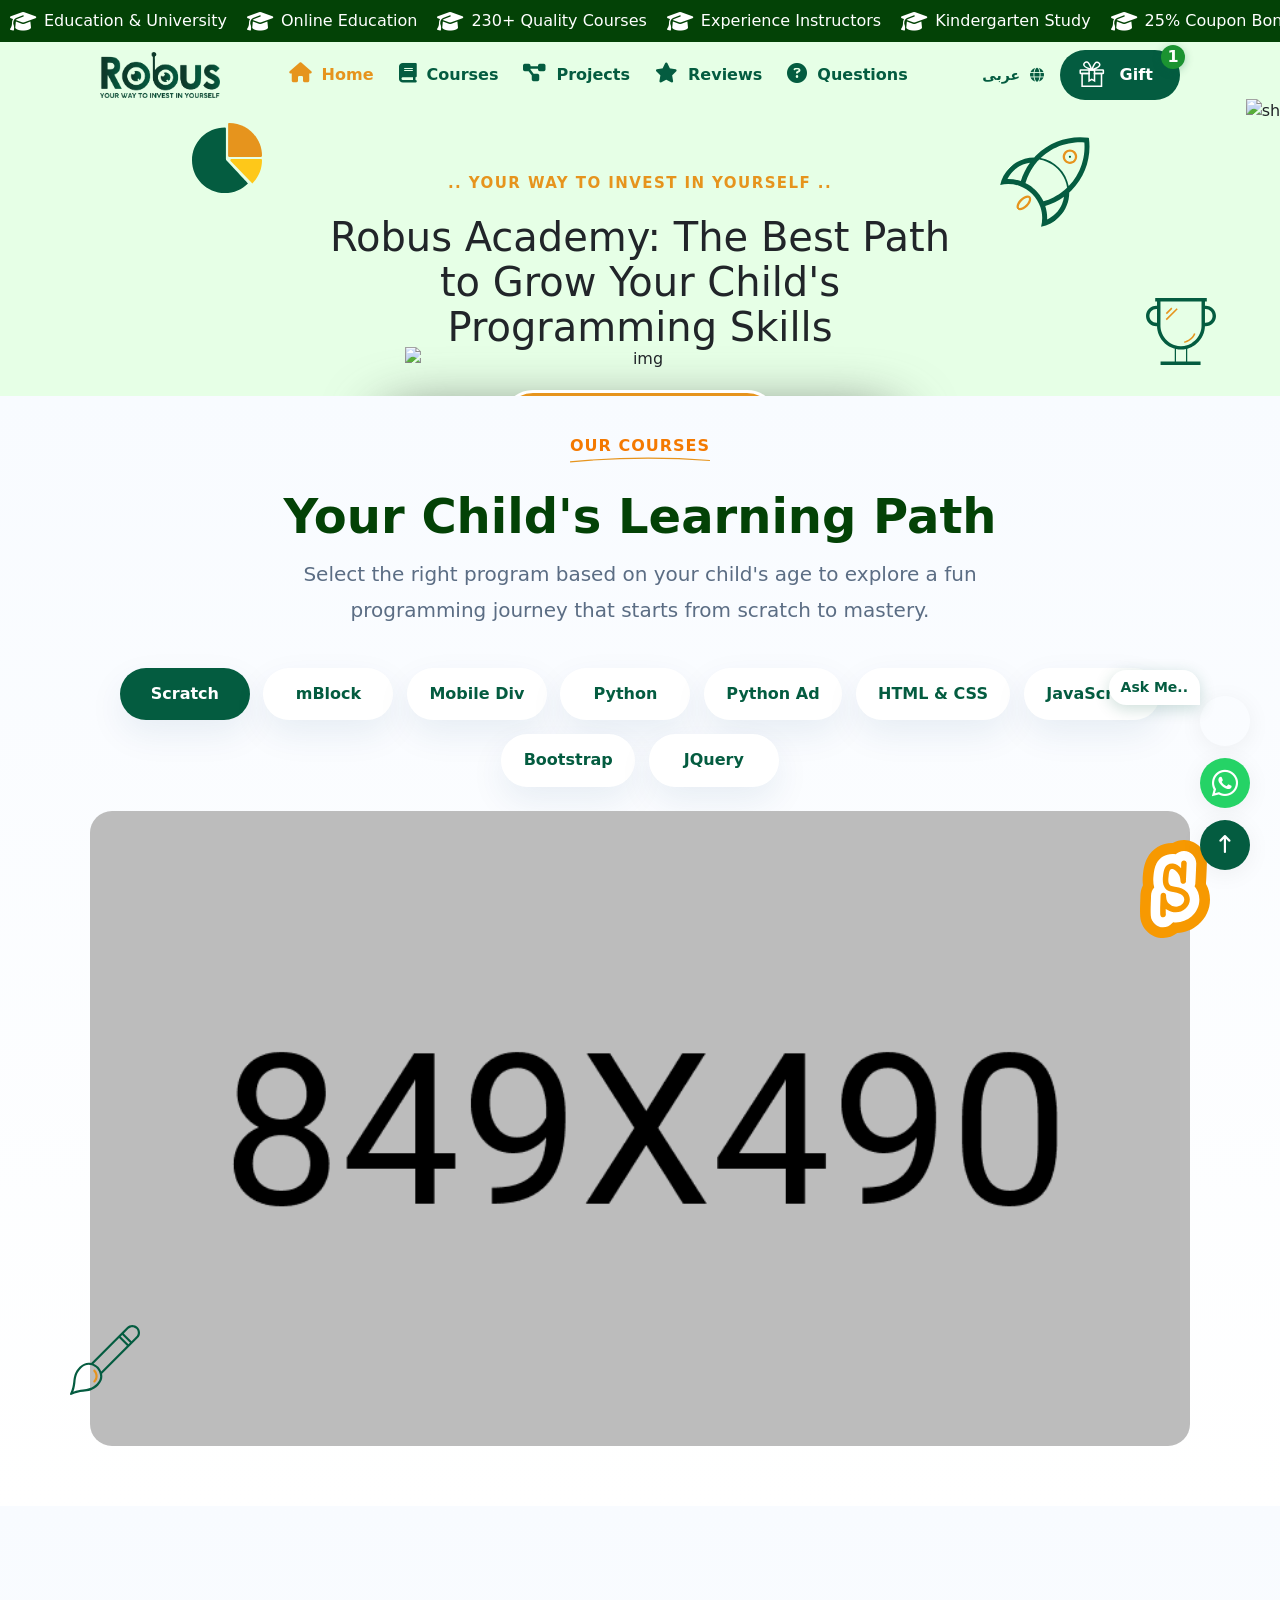
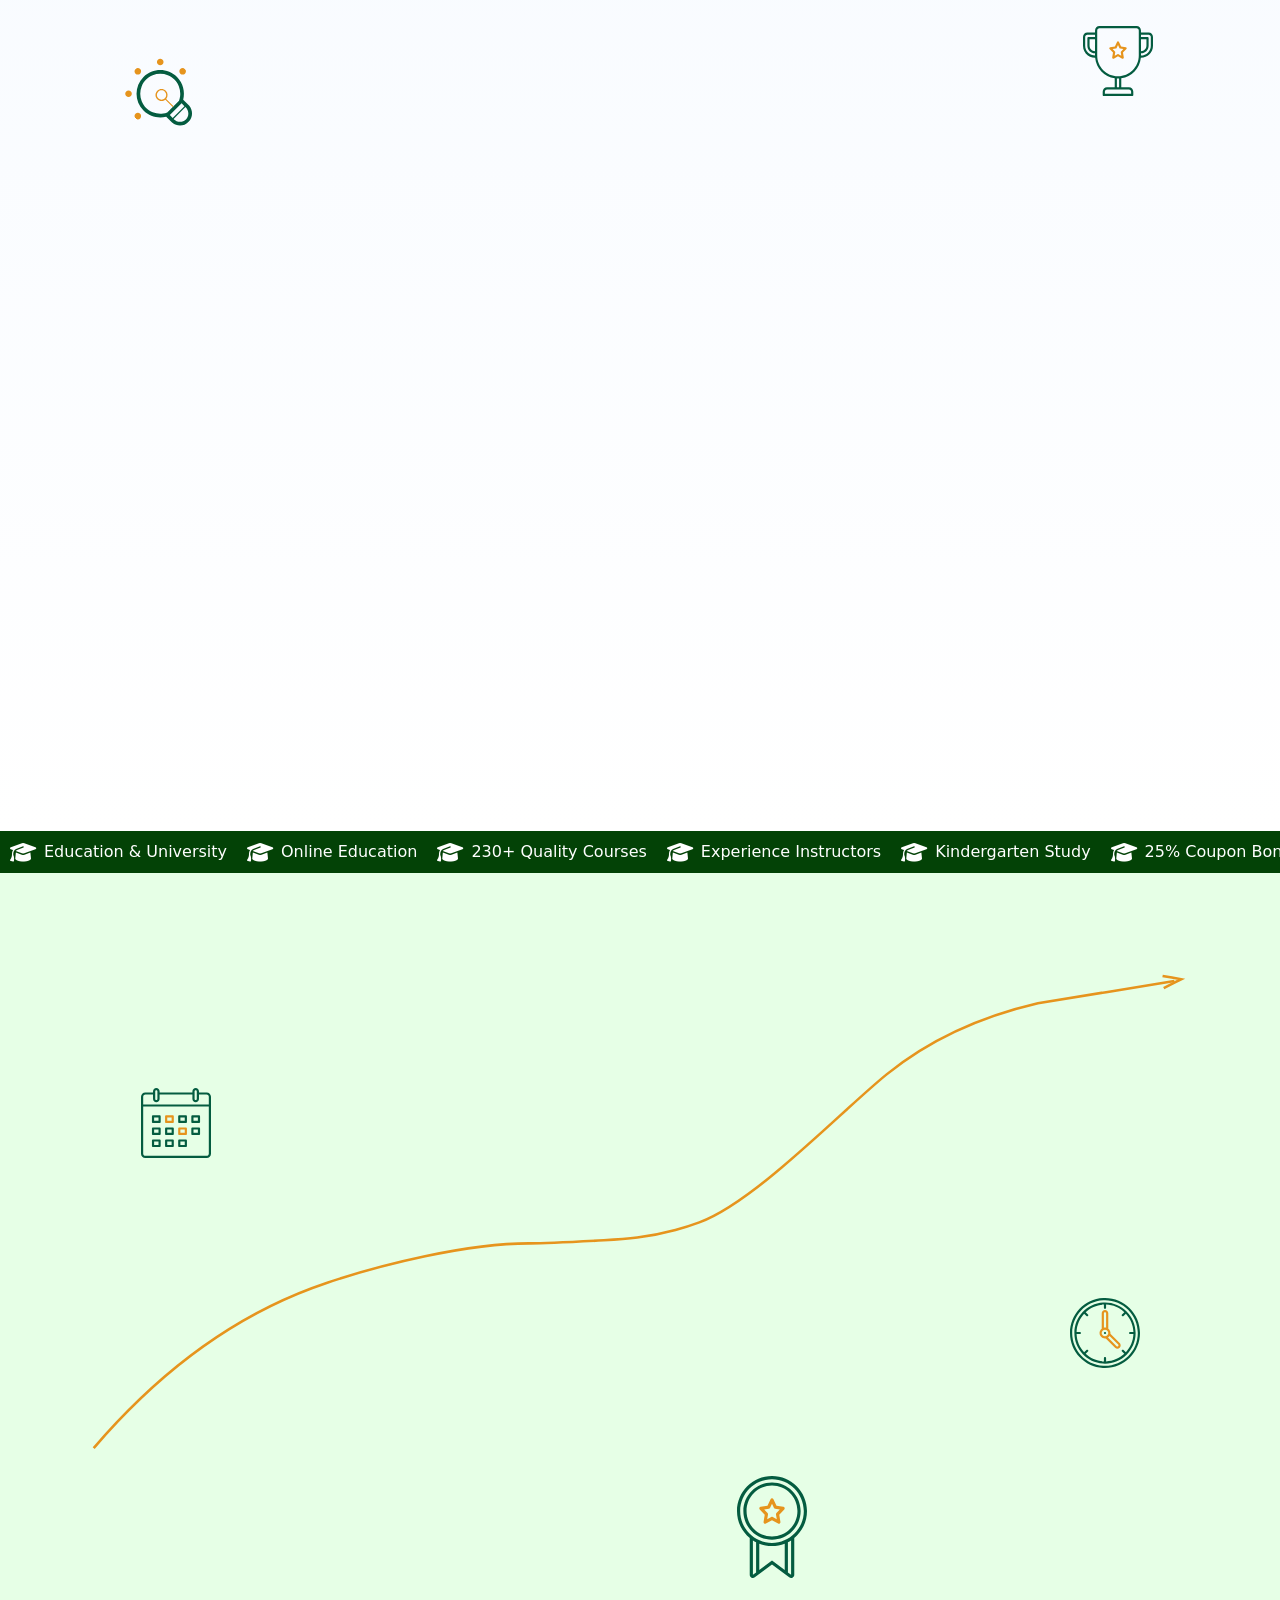
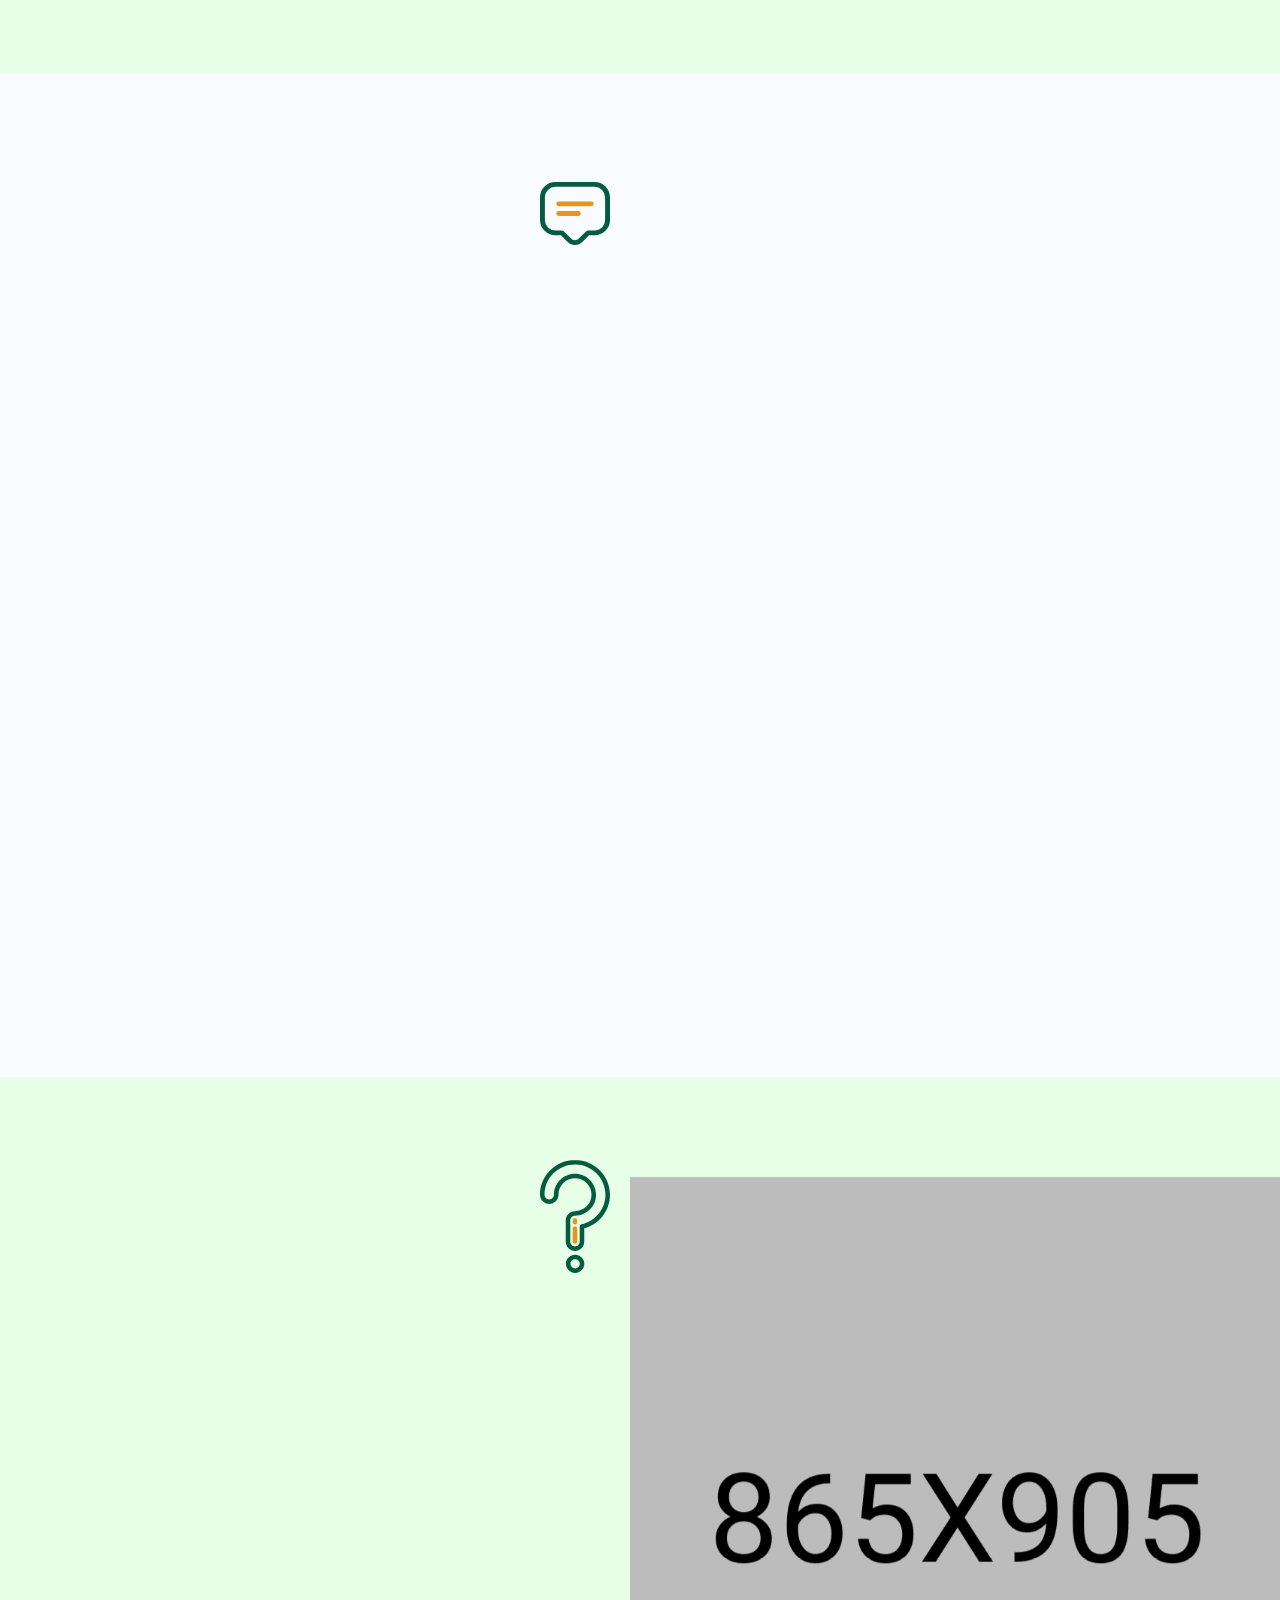
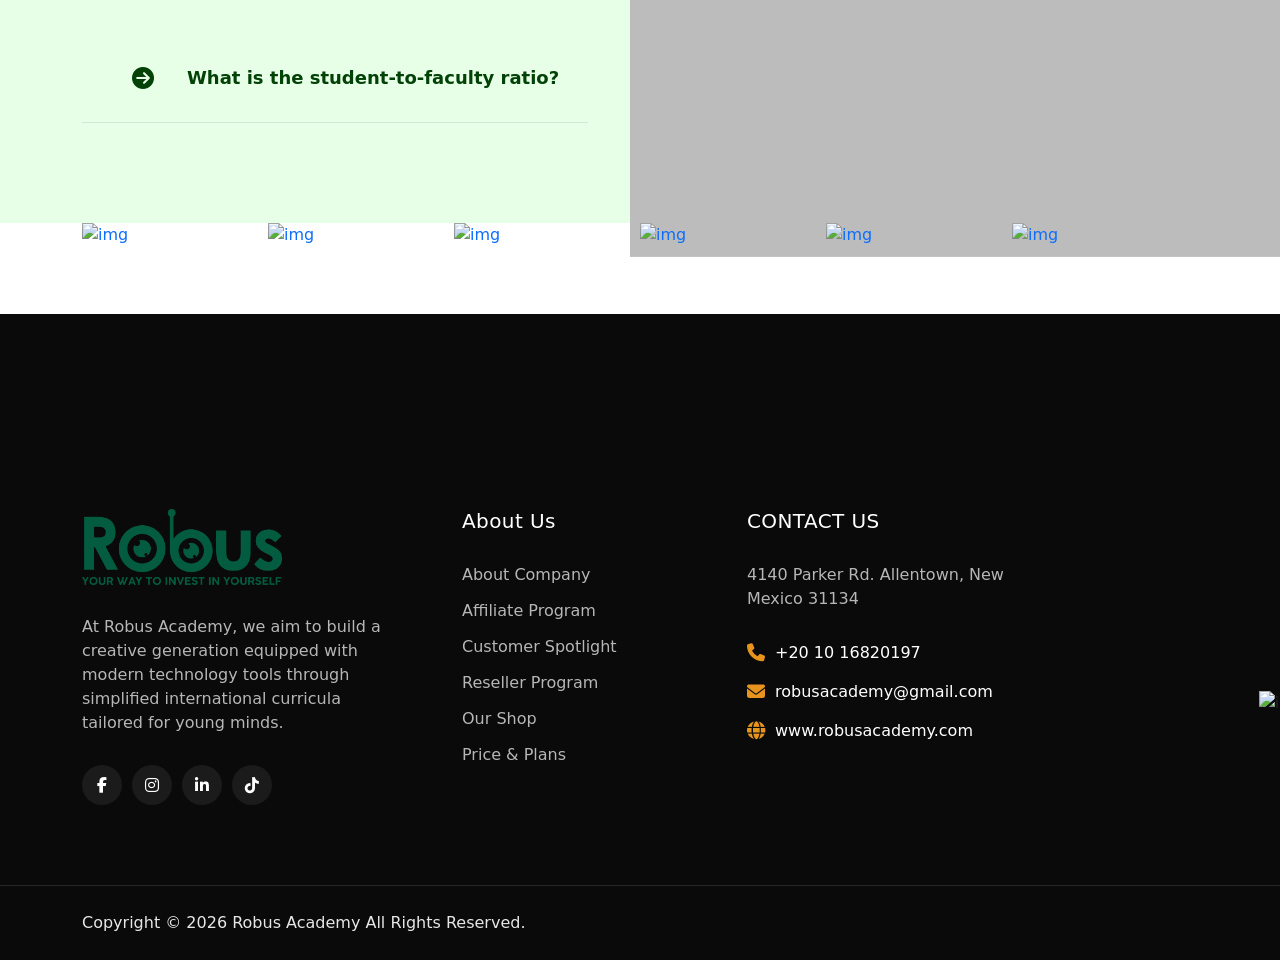
==== commit a8ccc31f: "fix auto player" ====
--- a/index.html
+++ b/index.html
@@ -101,7 +101,9 @@
             <a href="ar/" class="language"><span>عربى</span><i class="fas fa-globe"></i></a>
             <button class="top-nav-button"><img src="assets/img/navbar/gift.svg" alt="" width="30%"
                     data-scroll-animate="tada">
-                <span>Gift</span></button>
+                <span>Gift</span>
+                <span class="gift-count">1</span>
+            </button>
         </div>
     </nav>
 
@@ -111,7 +113,7 @@
             <div class="nav-actions">
                 <a href="ar/" class="language"><span>عربى</span><i class="fas fa-globe"></i></a>
                 <button class="top-nav-mobile-button"><img src="assets/img/navbar/gift.svg" alt="" width="90%"
-                        data-scroll-animate="tada"></button>
+                        data-scroll-animate="tada"><span class="gift-count">1</span></button>
             </div>
         </div>
     </nav>
@@ -167,8 +169,8 @@
                 <hr class="gift-divider my-3">
                 
                 <!-- WhatsApp Button -->
-                <a href="https://wa.me/robusacademy" target="_blank" class="btn btn-success btn-lg w-100">
-                    <i class="fab fa-whatsapp ms-2"></i> Contact via WhatsApp
+                <a href="https://wa.me/robusacademy" target="_blank" class="btn menu-whatsapp-btn btn-success btn-lg w-100">
+                    <i class="fab fa-whatsapp me-2"></i> Contact via WhatsApp
                 </a>
             </div>
         </nav>
@@ -181,36 +183,15 @@
         <!-- Auto-player Section Start -->
         <div class="Auto-play-section style-header">
             <div class="myplayer player-header theme-green-bg">
-                <div class="scrolling-wrap">
-                    <div class="comm">
-                        <div></div>
-                        <div class="player-textslide"><i class="fas fa-graduation-cap"></i> Education & University</div>
-                        <div class="player-textslide"><i class="fas fa-graduation-cap"></i> Online Education</div>
-                        <div class="player-textslide"><i class="fas fa-graduation-cap"></i> 230+ Quality Courses</div>
-                        <div class="player-textslide"><i class="fas fa-graduation-cap"></i> Experience Instructors</div>
-                        <div class="player-textslide"><i class="fas fa-graduation-cap"></i> Kindergarten Study</div>
-                        <div class="player-textslide"><i class="fas fa-graduation-cap"></i> 25% Coupon Bonus</div>
-                        <div class="player-textslide"><i class="fas fa-graduation-cap"></i> 25% Extra Coupon Bonus</div>
-                    </div>
-                    <div class="comm">
-                        <div></div>
-                        <div class="player-textslide"><i class="fas fa-graduation-cap"></i> Education & University</div>
-                        <div class="player-textslide"><i class="fas fa-graduation-cap"></i> Online Education</div>
-                        <div class="player-textslide"><i class="fas fa-graduation-cap"></i> 230+ Quality Courses</div>
-                        <div class="player-textslide"><i class="fas fa-graduation-cap"></i> Experience Instructors</div>
-                        <div class="player-textslide"><i class="fas fa-graduation-cap"></i> Kindergarten Study</div>
-                        <div class="player-textslide"><i class="fas fa-graduation-cap"></i> 25% Coupon Bonus</div>
-                        <div class="player-textslide"><i class="fas fa-graduation-cap"></i> 25% Extra Coupon Bonus</div>
-                    </div>
-                    <div class="comm">
-                        <div></div>
-                        <div class="player-textslide"><i class="fas fa-graduation-cap"></i> Education & University</div>
-                        <div class="player-textslide"><i class="fas fa-graduation-cap"></i> Online Education</div>
-                        <div class="player-textslide"><i class="fas fa-graduation-cap"></i> 230+ Quality Courses</div>
-                        <div class="player-textslide"><i class="fas fa-graduation-cap"></i> Experience Instructors</div>
-                        <div class="player-textslide"><i class="fas fa-graduation-cap"></i> Kindergarten Study</div>
-                        <div class="player-textslide"><i class="fas fa-graduation-cap"></i> 25% Coupon Bonus</div>
-                        <div class="player-textslide"><i class="fas fa-graduation-cap"></i> 25% Extra Coupon Bonus</div>
+                <div class="swiper ticker-swiper">
+                    <div class="swiper-wrapper">
+                        <div class="swiper-slide ticker-slide"><i class="fas fa-graduation-cap"></i> Education & University</div>
+                        <div class="swiper-slide ticker-slide"><i class="fas fa-graduation-cap"></i> Online Education</div>
+                        <div class="swiper-slide ticker-slide"><i class="fas fa-graduation-cap"></i> 230+ Quality Courses</div>
+                        <div class="swiper-slide ticker-slide"><i class="fas fa-graduation-cap"></i> Experience Instructors</div>
+                        <div class="swiper-slide ticker-slide"><i class="fas fa-graduation-cap"></i> Kindergarten Study</div>
+                        <div class="swiper-slide ticker-slide"><i class="fas fa-graduation-cap"></i> 25% Coupon Bonus</div>
+                        <div class="swiper-slide ticker-slide"><i class="fas fa-graduation-cap"></i> 25% Extra Coupon Bonus</div>
                     </div>
                 </div>
             </div>
@@ -235,7 +216,7 @@
                     <a href="ar/" class="language"><span>عربى</span><i class="fas fa-globe"></i></a>
                     <button class="top-nav-box-button"><img src="assets/img/navbar/gift.svg" alt="" width="30%"
                             data-scroll-animate="tada">
-                        <span>Gift</span></button>
+                        <span>Gift</span><span class="gift-count">1</span></button>
                 </div>
             </div>
 
@@ -245,7 +226,7 @@
                     <div class="nav-actions">
                         <a href="ar/" class="language"><span>عربى</span><i class="fas fa-globe"></i></a>
                         <button class="top-nav-mobile-box-button"><img src="assets/img/navbar/gift.svg" alt=""
-                                width="90%" data-scroll-animate="tada"></button>
+                                width="90%" data-scroll-animate="tada"><span class="gift-count">1</span></button>
                     </div>
                 </div>
             </nav>
@@ -840,36 +821,15 @@
         <!-- Auto-player Section Start -->
         <div class="Auto-play-section style-header">
             <div class="myplayer player-header theme-green-bg">
-                <div class="scrolling-wrap">
-                    <div class="comm">
-                        <div></div>
-                        <div class="player-textslide"><i class="fas fa-graduation-cap"></i> Education & University</div>
-                        <div class="player-textslide"><i class="fas fa-graduation-cap"></i> Online Education</div>
-                        <div class="player-textslide"><i class="fas fa-graduation-cap"></i> 230+ Quality Courses</div>
-                        <div class="player-textslide"><i class="fas fa-graduation-cap"></i> Experience Instructors</div>
-                        <div class="player-textslide"><i class="fas fa-graduation-cap"></i> Kindergarten Study</div>
-                        <div class="player-textslide"><i class="fas fa-graduation-cap"></i> 25% Coupon Bonus</div>
-                        <div class="player-textslide"><i class="fas fa-graduation-cap"></i> 25% Extra Coupon Bonus</div>
-                    </div>
-                    <div class="comm">
-                        <div></div>
-                        <div class="player-textslide"><i class="fas fa-graduation-cap"></i> Education & University</div>
-                        <div class="player-textslide"><i class="fas fa-graduation-cap"></i> Online Education</div>
-                        <div class="player-textslide"><i class="fas fa-graduation-cap"></i> 230+ Quality Courses</div>
-                        <div class="player-textslide"><i class="fas fa-graduation-cap"></i> Experience Instructors</div>
-                        <div class="player-textslide"><i class="fas fa-graduation-cap"></i> Kindergarten Study</div>
-                        <div class="player-textslide"><i class="fas fa-graduation-cap"></i> 25% Coupon Bonus</div>
-                        <div class="player-textslide"><i class="fas fa-graduation-cap"></i> 25% Extra Coupon Bonus</div>
-                    </div>
-                    <div class="comm">
-                        <div></div>
-                        <div class="player-textslide"><i class="fas fa-graduation-cap"></i> Education & University</div>
-                        <div class="player-textslide"><i class="fas fa-graduation-cap"></i> Online Education</div>
-                        <div class="player-textslide"><i class="fas fa-graduation-cap"></i> 230+ Quality Courses</div>
-                        <div class="player-textslide"><i class="fas fa-graduation-cap"></i> Experience Instructors</div>
-                        <div class="player-textslide"><i class="fas fa-graduation-cap"></i> Kindergarten Study</div>
-                        <div class="player-textslide"><i class="fas fa-graduation-cap"></i> 25% Coupon Bonus</div>
-                        <div class="player-textslide"><i class="fas fa-graduation-cap"></i> 25% Extra Coupon Bonus</div>
+                <div class="swiper ticker-swiper">
+                    <div class="swiper-wrapper">
+                        <div class="swiper-slide ticker-slide"><i class="fas fa-graduation-cap"></i> Education & University</div>
+                        <div class="swiper-slide ticker-slide"><i class="fas fa-graduation-cap"></i> Online Education</div>
+                        <div class="swiper-slide ticker-slide"><i class="fas fa-graduation-cap"></i> 230+ Quality Courses</div>
+                        <div class="swiper-slide ticker-slide"><i class="fas fa-graduation-cap"></i> Experience Instructors</div>
+                        <div class="swiper-slide ticker-slide"><i class="fas fa-graduation-cap"></i> Kindergarten Study</div>
+                        <div class="swiper-slide ticker-slide"><i class="fas fa-graduation-cap"></i> 25% Coupon Bonus</div>
+                        <div class="swiper-slide ticker-slide"><i class="fas fa-graduation-cap"></i> 25% Extra Coupon Bonus</div>
                     </div>
                 </div>
             </div>
--- a/assets/css/main.css
+++ b/assets/css/main.css
@@ -75,7 +75,7 @@
     justify-content: center;
     align-items: center;
     z-index: 21000;
-    animation: slideUpLoader 1s 3.2s linear forwards;
+    animation: slideUpLoader 0.5s 1.5s linear forwards;
 }
 
 .loader {
@@ -96,7 +96,7 @@
     letter-spacing: 2px;
     text-transform: uppercase;
     text-shadow: 0 0 10px var(--theme-green);
-    box-shadow: 0 0 20px rgba(0, 0, 0, 0.15);
+    box-shadow: 0 0 15px rgba(0, 0, 0, 0.1);
 }
 
 a {
@@ -276,9 +276,9 @@
     transform: translateY(3px);
 }
 
-html[dir="rtl"] .chatbot-btn img  {
+/* html[dir="rtl"] .chatbot-btn img  {
     transform: translateY(3px) rotateY(180deg);
-}
+} */
 
 /* Chatbot Tooltip Styling */
 .chatbot-tooltip {
@@ -701,6 +701,7 @@
 .top-nav-mobile-box-button {
     width: 50px;
     height: 50px;
+    position: relative;
 }
 
 .top-nav-mobile-button:hover,
@@ -816,6 +817,7 @@
     display: inline-flex;
     align-items: center;
     justify-content: center;
+    position: relative;
 }
 
 
@@ -824,6 +826,23 @@
     padding: 0 12px;
     font-size: 16px;
     font-weight: 600;
+}
+
+.gift-count {
+    position: absolute;
+    top: -5px;
+    right: -5px;
+    width: 24px;
+    height: 24px;
+    border-radius: 50%;
+    background-color: var(--theme-green-3);
+    color: white;
+    display: flex;
+    align-items: center;
+    justify-content: center;
+    font-size: 12px;
+    font-weight: 700;
+    box-shadow: 0 2px 8px rgba(4, 92, 64, 0.3);
 }
 
 section[id] {
@@ -1054,6 +1073,16 @@
     }
 }
 
+html[dir="rtl"] .top-nav,
+html[dir="rtl"] .top-nav-mobile,
+html[dir="rtl"] .top-nav-box,
+html[dir="rtl"] .top-nav-mobile-box,
+html[dir="rtl"] .bottom-nav {
+    direction: ltr;
+}
+
+
+
 .fixed-left-buttons {
     position: fixed;
     top: 50%;
@@ -1419,7 +1448,6 @@
 /* Section Styles */
 
 section {
-    padding: 4rem 0;
     transition: background-color 0.3s ease;
 }
 
@@ -1476,9 +1504,6 @@
 }
 
 
-.title-warp {
-    width: fit-content;
-}
 
 .courses-section .section-title .title-warp,
 .projects-section .section-title .title-warp {
@@ -1492,6 +1517,11 @@
     height: 10px;
     background: url(../img/bar/gold-bar.svg) no-repeat center;
     background-size: 100% 100%;
+}
+
+.title-warp {
+    width: fit-content;
+    margin-bottom: 20px !important;
 }
 
 @media (max-width: 991px) {
@@ -1701,7 +1731,7 @@
 
 .courses-section .floating-shape.shape-1 {
     right: 0;
-    top: 30%;
+    top: 35%;
     animation: floatLeftRight 3s ease-in-out infinite;
 }
 .courses-section .floating-shape.shape-2 {
@@ -1790,6 +1820,10 @@
         width: 70px;
     }
 
+    .courses-section .floating-shape.shape-1 {
+        top: 40%;
+    }
+
     .review-section .floating-shape.shape-1 {
         left: calc(50% - 100px);
     }
@@ -1842,6 +1876,10 @@
         width: 50px;
     }
 
+    .courses-section .floating-shape.shape-1 {
+        top: 35%;
+    }
+
     .projects-section .floating-shape.shape-1 {
         right: -5%;
     }
@@ -1882,7 +1920,7 @@
     }
 
     .courses-section .floating-shape.shape-1 {
-        top: 35%;
+        top: 40%;
     }
 
     .projects-section .floating-shape.shape-1 {
@@ -1980,7 +2018,7 @@
     letter-spacing: 0;
     line-height: 1.4;
     margin-bottom: 0;
-    padding: 19px 50px;
+    padding: 19px 0;
     text-align: center;
     text-transform: capitalize;
     touch-action: manipulation;
@@ -2032,6 +2070,7 @@
     box-shadow: none;
 }
 
+
 /* Banner Area Responsive Styles */
 @media (max-width: 1500px) {
     .banner-content .banner-caption {
@@ -2107,7 +2146,8 @@
 
     .banner-shape.one {
         /* width: 70px; */
-        left: -50px
+        left: -50px;
+        display: none;
     }
 
     .banner-shape.one img {
@@ -2120,6 +2160,7 @@
         top: auto;
         bottom: 40%;
         opacity: 0.5;
+
     }
 
     .banner-shape.two img {
@@ -2880,6 +2921,7 @@
 
 .section-padding {
     padding: 60px 0;
+    padding-top: 40px;
     display: block;
 }
 
@@ -3801,20 +3843,81 @@
     position: static;
 }
 
+/* Ticker Swiper */
+.ticker-swiper {
+    overflow: hidden;
+    direction: ltr;
+}
+
+.ticker-swiper:hover .swiper-wrapper {
+    animation-play-state: paused;
+}
+
+.ticker-swiper .swiper-wrapper {
+    display: flex;
+    direction: ltr;
+    width: max-content;
+    align-items: center;
+    padding: 5px 0;
+    animation: ticker-move 25s linear infinite;
+    will-change: transform;
+}
+
+.ticker-swiper .swiper-slide {
+    width: auto !important;
+    flex-shrink: 0;
+    padding: 0 10px;
+}
+
+.ticker-slide {
+    font-size: 16px;
+    font-weight: 500;
+    line-height: 32px;
+    text-transform: capitalize;
+    color: var(--white);
+    font-family: "Sora", system-ui, sans-serif;
+    display: flex;
+    align-items: center;
+    gap: 8px;
+    white-space: nowrap;
+}
+
+.ticker-slide i {
+    font-size: 21px;
+}
+
+@keyframes ticker-move {
+    0%   { transform: translateX(0); }
+    100% { transform: translateX(-50%); }
+}
+
+@media (max-width: 575px) {
+    .ticker-slide {
+        font-size: 14px;
+    }
+
+    .ticker-swiper .swiper-slide {
+        padding: 0 5px;
+    }
+}
+
+/* Legacy scrolling-wrap (kept for style-2 variants) */
 .scrolling-wrap {
     overflow: hidden;
     white-space: nowrap;
     display: flex;
     gap: 20px;
     padding: 15px 0;
+    align-items: center;
 }
 
 .scrolling-wrap .comm {
     display: flex;
     align-items: center;
-    animation: scroll 60s linear infinite;
+    animation: scroll 45s linear infinite;
     gap: 30px;
     cursor: pointer;
+    flex-shrink: 0;
 }
 
 .scrolling-wrap .comm .player-textslide {
@@ -3963,7 +4066,7 @@
     }
 
     100% {
-        transform: translateX(-100%);
+        transform: translateX(calc(-100% - 50px));
     }
 }
 
@@ -4075,7 +4178,7 @@
 /* ========================== RTL (Arabic) Layout Fixes ========================== */
 
 /* RTL: Fixed Buttons Group */
-[dir="rtl"] .fixed-buttons-group,
+/* [dir="rtl"] .fixed-buttons-group,
 html[lang="ar"] .fixed-buttons-group {
     right: auto;
     left: 30px;
@@ -4087,10 +4190,10 @@
         right: auto;
         left: 10px;
     }
-}
+} */
 
 /* RTL: Chatbot Tooltip */
-[dir="rtl"] .chatbot-tooltip,
+/* [dir="rtl"] .chatbot-tooltip,
 html[lang="ar"] .chatbot-tooltip {
     right: auto;
     left: 50px;
@@ -4105,10 +4208,10 @@
         right: auto;
         left: 20px;
     }
-}
+} */
 
 /* RTL: Chat Window */
-[dir="rtl"] .chat-window,
+/* [dir="rtl"] .chat-window,
 html[lang="ar"] .chat-window {
     right: auto;
     left: 100px;
@@ -4120,7 +4223,7 @@
         right: auto;
         left: 10px;
     }
-}
+} */
 
 /* RTL: Bot Message Styling */
 [dir="rtl"] .chat-card .card-body .bg-body-tertiary,
@@ -4150,7 +4253,7 @@
 }
 
 /* RTL: Gift Menu */
-[dir="rtl"] .gift-menu,
+/* [dir="rtl"] .gift-menu,
 html[lang="ar"] .gift-menu {
     right: auto;
     left: 0;
@@ -4179,7 +4282,7 @@
     left: auto;
     right: 0px;
     box-shadow: 9px 0 14px 0px rgb(0 0 0 / 6%);
-}
+} */
 
 /* RTL: Message Container Alignment */
 [dir="rtl"] .d-flex.flex-row.justify-content-start,
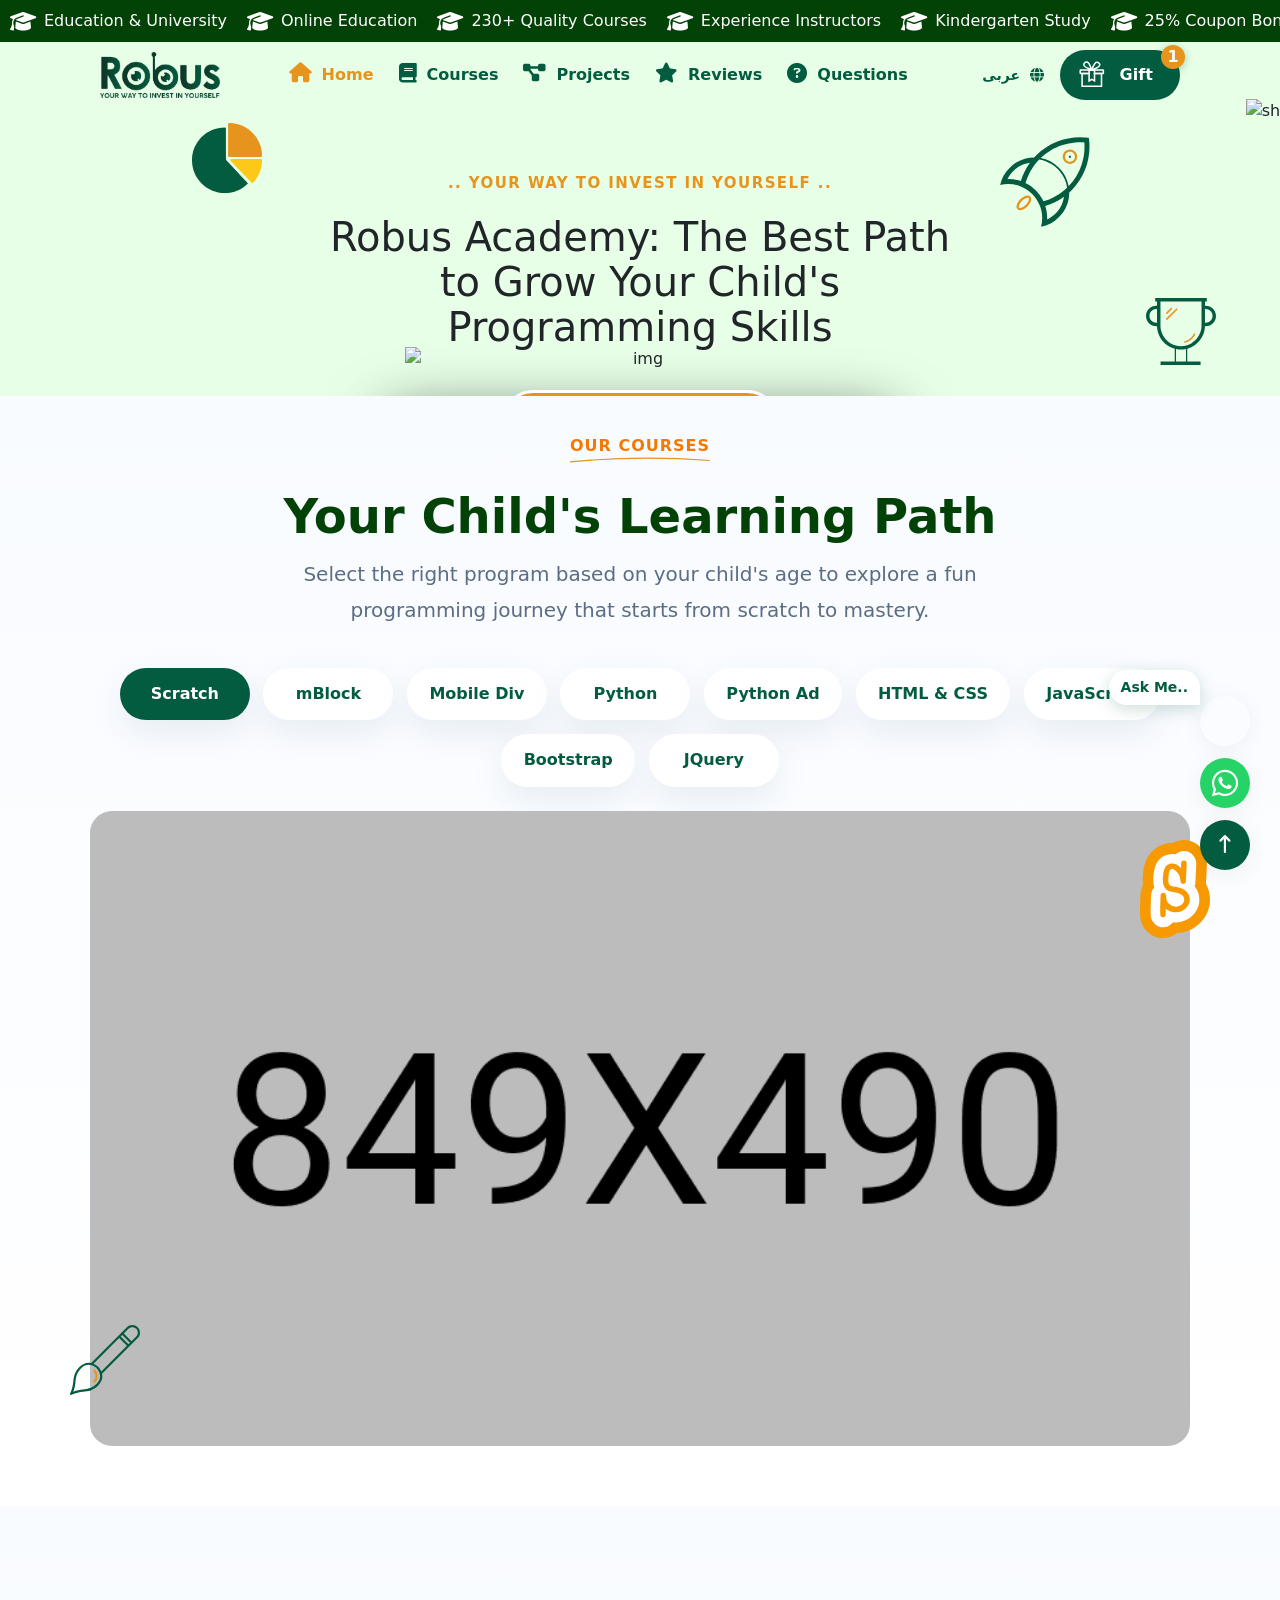
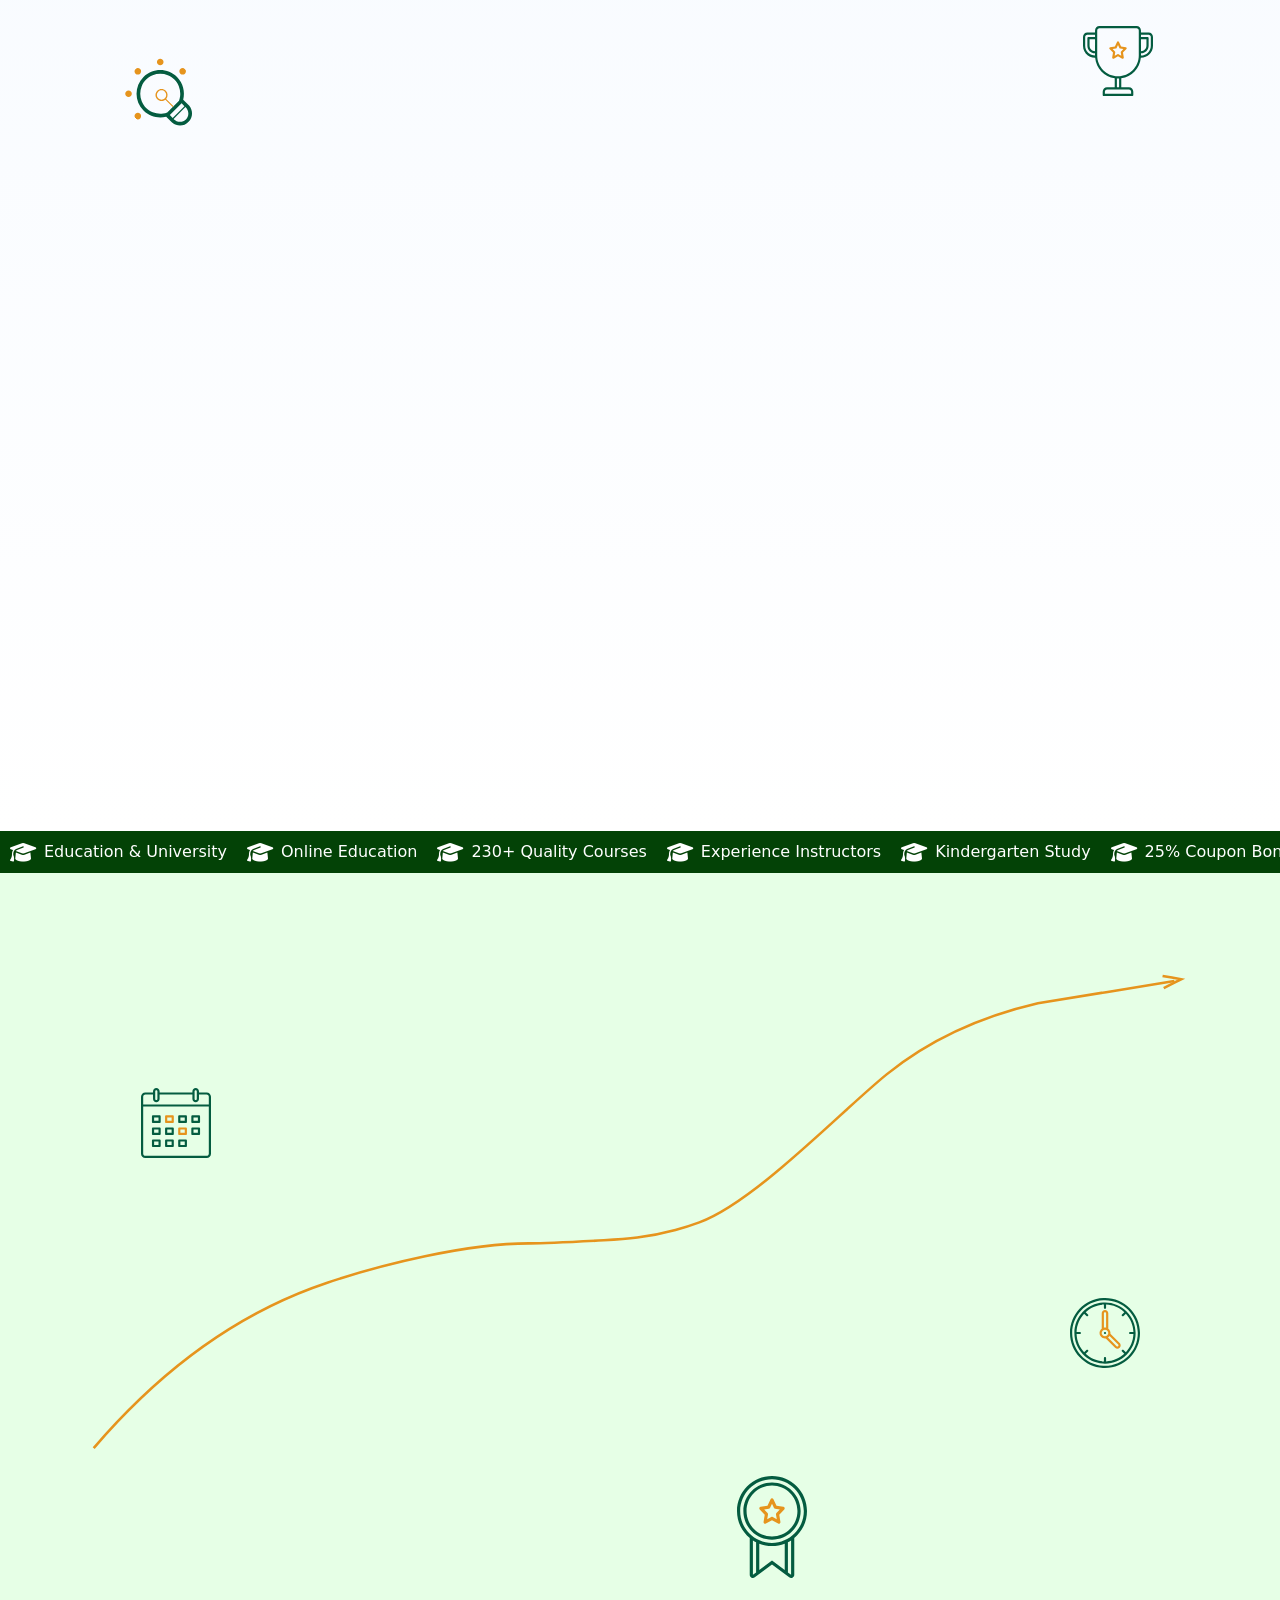
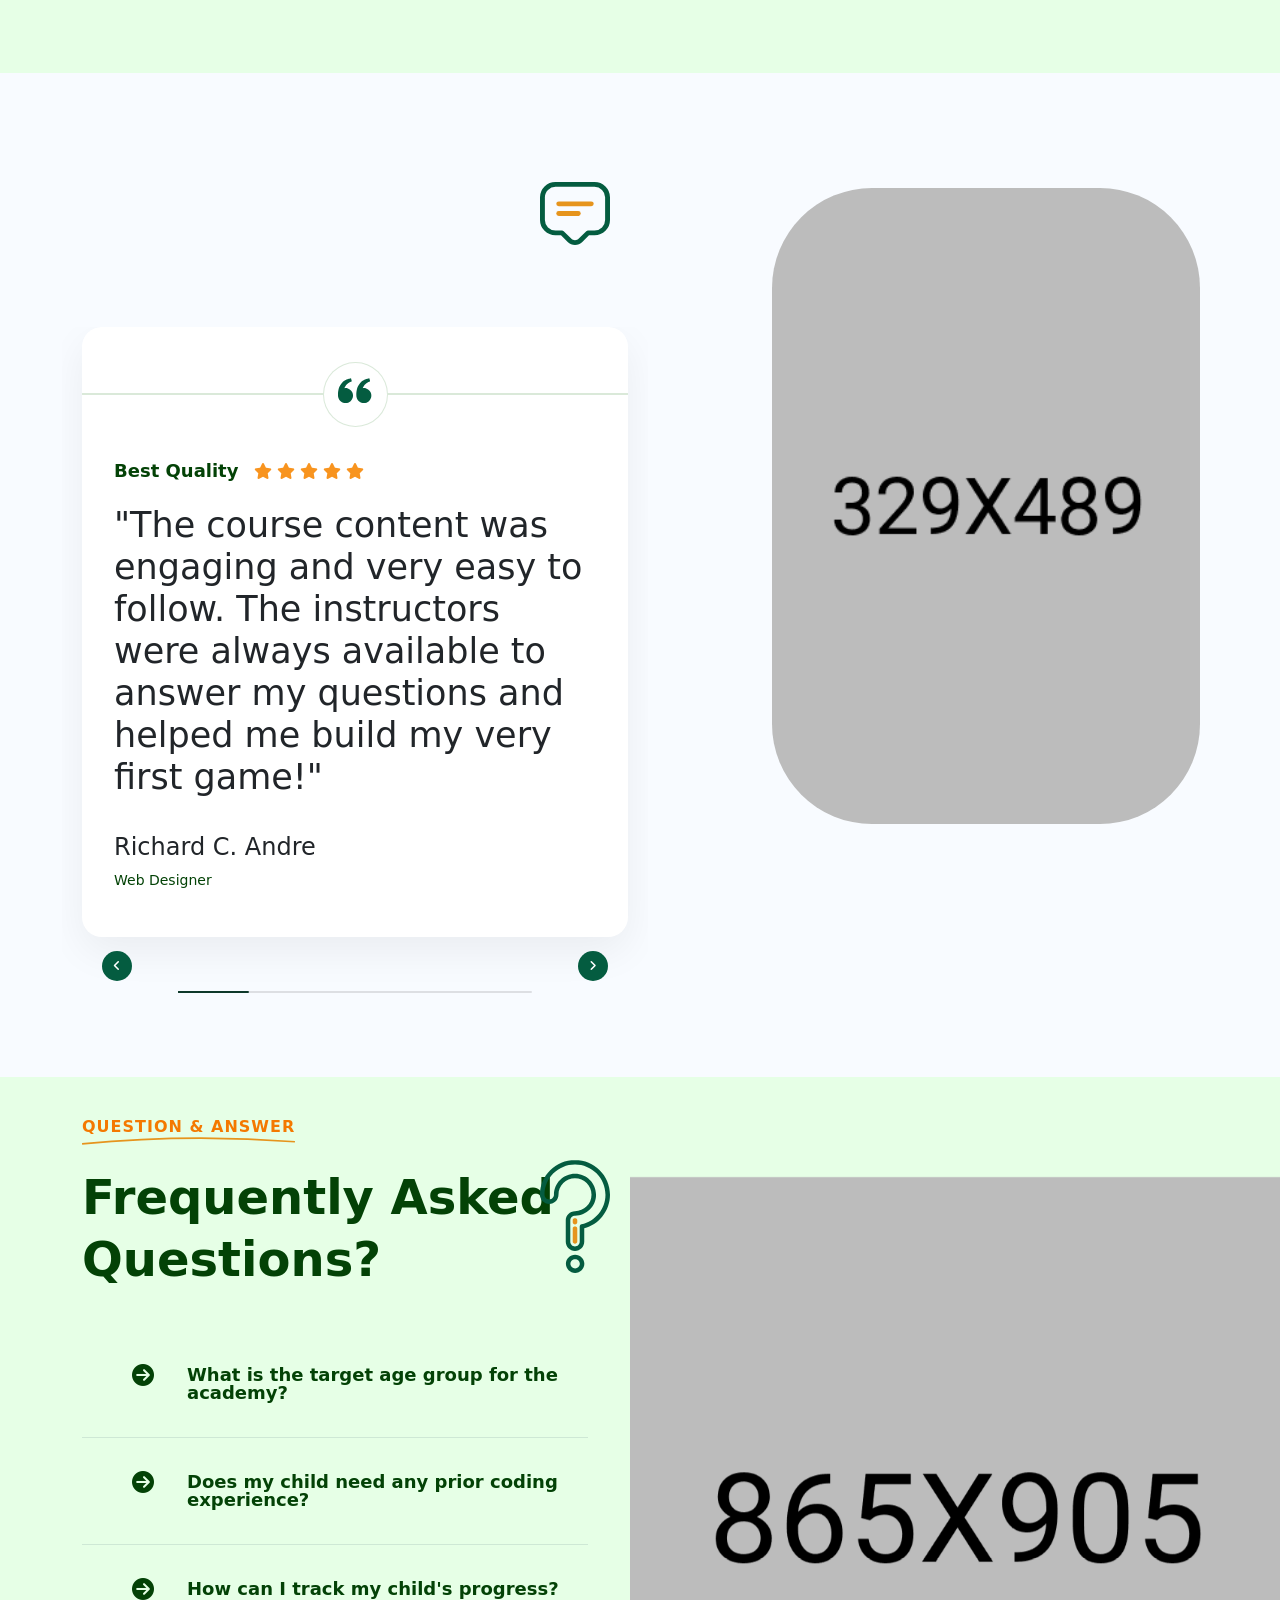
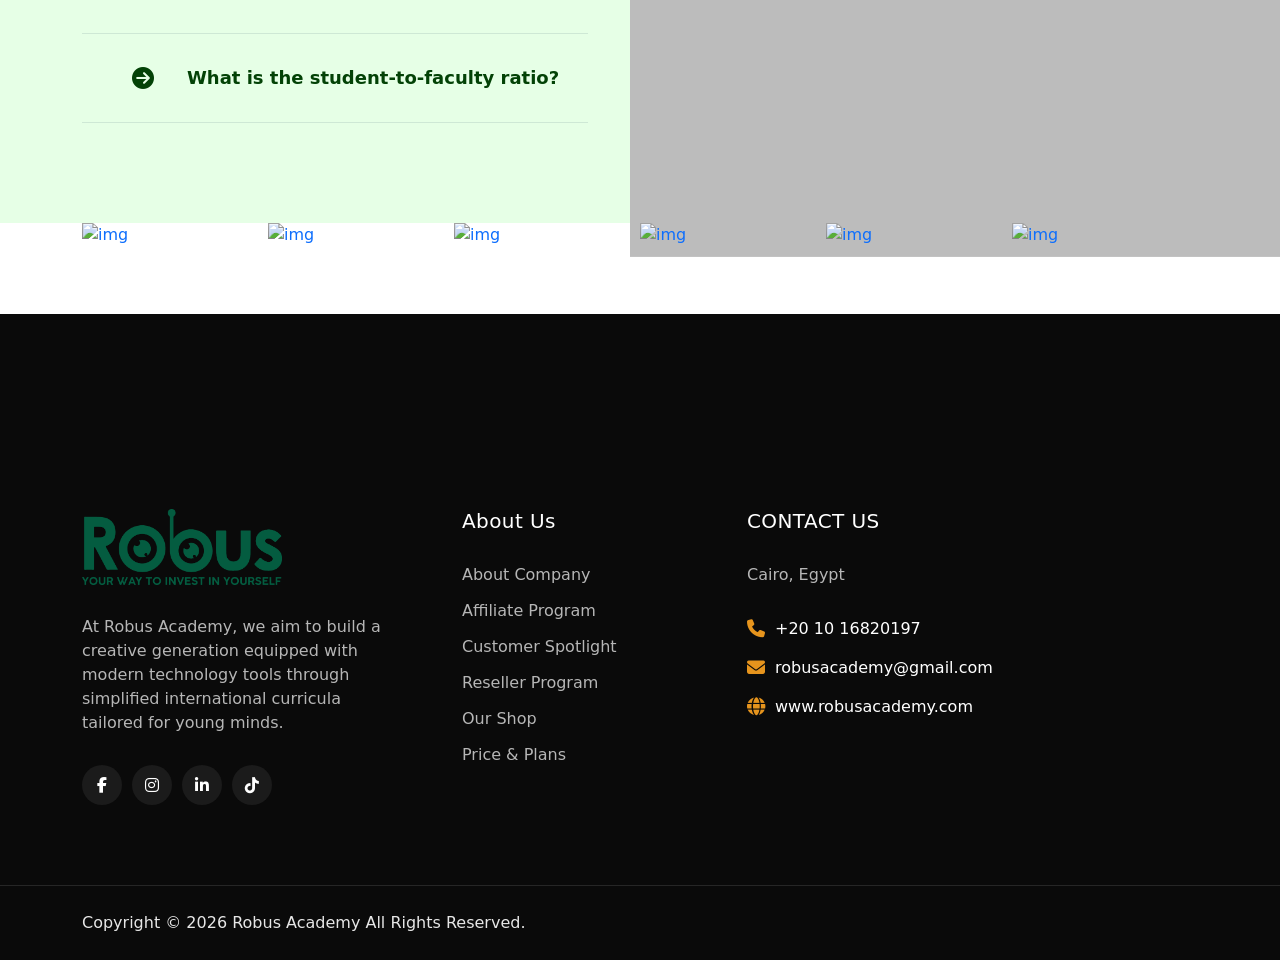
==== commit ebaa6ff5: "fix footer" ====
--- a/index.html
+++ b/index.html
@@ -4,18 +4,155 @@
 <head>
     <meta charset="utf-8" />
     <meta name="viewport" content="width=device-width, initial-scale=1.0, viewport-fit=cover" />
-    <title>Robus Academy</title>
+    <title>Robus Academy | Coding Courses for Kids</title>
+
+    <meta name="description" content="Robus Academy offers coding courses for kids aged 6–18. From Scratch to Python, Web Development, and Mobile Apps. Start your child's coding journey today.">
+
+    <meta name="keywords" content="
+    coding for kids,
+    programming for kids,
+    kids coding courses,
+    learn Scratch for kids,
+    Python for beginners,
+    kids programming academy,
+    learn web development,
+    HTML CSS course,
+    JavaScript for beginners,
+    mobile app development course,
+    AI for kids,
+    coding classes online,
+    STEM education for kids,
+    robotics programming for kids,
+    Mblock programming,
+    kids tech education,
+    learn coding from scratch,
+    Robus Academy,
+    coding courses Egypt,
+    best coding academy for kids
+    ">
+
+    <meta name="author" content="Robus Academy">
+
+    <meta name="robots" content="index, follow">
+
+    <html lang="en">
+
+    <!-- Open Graph -->
+    <meta property="og:title" content="Robus Academy">
+    <meta property="og:description" content="The best place to start your child's coding journey">
+    <meta property="og:image" content="image-link.jpg">
+    <meta property="og:type" content="website">
+
+    <!-- Twitter -->
+    <meta name="twitter:card" content="summary_large_image">
+    <meta name="twitter:title" content="Robus Academy">
+    <meta name="twitter:description" content="Coding courses for kids and teens">
+    <meta name="twitter:image" content="image-link.jpg">
 
     <link href="https://cdn.jsdelivr.net/npm/bootstrap@5.0.2/dist/css/bootstrap.min.css" rel="stylesheet"
         integrity="sha384-EVSTQN3/azprG1Anm3QDgpJLIm9Nao0Yz1ztcQTwFspd3yD65VohhpuuCOmLASjC" crossorigin="anonymous">
-
     <link rel="stylesheet" href="https://cdnjs.cloudflare.com/ajax/libs/font-awesome/6.4.0/css/all.min.css" />
-    <!-- <link rel="stylesheet" href="assets/css/validnavs.css"> -->
     <link rel="stylesheet" href="assets/css/animate.min.css">
-    <!-- <link rel="stylesheet" href="assets/css/bootstrap.min.css"> -->
-    <link rel="stylesheet" href="assets/css/slick.css">
     <link rel="stylesheet" href="assets/css/swiper-bundle.min.css" />
     <link rel="stylesheet" href="assets/css/main.css" />
+
+
+    <script type="application/ld+json">
+    {
+    "@context": "https://schema.org",
+    "@graph": [
+
+        {
+        "@type": "EducationalOrganization",
+        "name": "Robus Academy",
+        "description": "Coding academy for kids aged 6 to 18",
+        "address": {
+            "@type": "PostalAddress",
+            "addressLocality": "Cairo",
+            "addressCountry": "EG"
+        }
+        },
+
+        {
+        "@type": "FAQPage",
+        "mainEntity": [
+            {
+            "@type": "Question",
+            "name": "What age groups do you accept?",
+            "acceptedAnswer": {
+                "@type": "Answer",
+                "text": "We accept students from 6 to 18 years old, grouped by age and skill level."
+            }
+            },
+            {
+            "@type": "Question",
+            "name": "Does my child need prior coding experience?",
+            "acceptedAnswer": {
+                "@type": "Answer",
+                "text": "No, we start from scratch using visual programming and progress to advanced coding."
+            }
+            },
+            {
+            "@type": "Question",
+            "name": "How can I track my child's progress?",
+            "acceptedAnswer": {
+                "@type": "Answer",
+                "text": "We provide regular reports and showcase student projects."
+            }
+            }
+        ]
+        },
+
+        {
+        "@type": "ItemList",
+        "name": "Kids Coding Courses",
+        "itemListElement": [
+            {
+            "@type": "Course",
+            "name": "Scratch for Kids",
+            "description": "Learn programming basics using visual blocks"
+            },
+            {
+            "@type": "Course",
+            "name": "MBlock Robotics",
+            "description": "Learn robotics programming and automation"
+            },
+            {
+            "@type": "Course",
+            "name": "Mobile App Development",
+            "description": "Build Android apps for beginners"
+            },
+            {
+            "@type": "Course",
+            "name": "Python for Beginners",
+            "description": "Learn Python from scratch"
+            },
+            {
+            "@type": "Course",
+            "name": "Advanced Python & AI",
+            "description": "Advanced programming and AI basics"
+            },
+            {
+            "@type": "Course",
+            "name": "HTML & CSS",
+            "description": "Learn web design fundamentals"
+            },
+            {
+            "@type": "Course",
+            "name": "JavaScript",
+            "description": "Build interactive websites"
+            },
+            {
+            "@type": "Course",
+            "name": "Bootstrap & jQuery",
+            "description": "Develop professional websites faster"
+            }
+        ]
+        }
+
+    ]
+    }
+</script>
 </head>
 
 <body>
@@ -239,7 +376,7 @@
                                 your way to invest in yourself ..</p>
                             <h2 class="title" data-scroll-animate="zoom-in"
                                 style="animation-duration: 0.5s; animation-delay: 0.5s;">Robus Academy: The Best Path to Grow Your Child's Programming Skills</h2>
-                            <a href="#" class="btn btn-two">Book A Free Demo</a>
+                            <a href="#" class="btn btn-two" title="Book a free demo session at Robus Academy">Book A Free Demo</a>
                         </div>
                     </div>
                 </div>
@@ -291,7 +428,6 @@
                 <div class="section-title text-center" data-scroll-animate="fade-up">
                     <div class="title-warp">
                         <h6>Our Courses</h6>
-                        <!-- <img src="assets/img/bar/gold-bar.svg" alt="bar" class="title-bar"> -->
                         <span class="title-bar"></span>
                     </div>
                     <h2>Your Child's Learning Path</h2>
@@ -301,31 +437,31 @@
                 <div class="courses-buttons" data-scroll-animate-group>
                     <button type="button" class="path-btn active" data-course="1"
                         data-shapes='{"shape1": "scratch.svg", "shape2": "brush.svg"}'
-                        data-scroll-animate="fade-up">Scratch</button>
+                        data-scroll-animate="fade-up" title="Learn Scratch for beginners and young kids">Scratch</button>
                     <button type="button" class="path-btn" data-course="2"
                         data-shapes='{"shape1": "mBlock.png", "shape2": "set-up.svg"}'
-                        data-scroll-animate="fade-up">mBlock</button>
+                        data-scroll-animate="fade-up" title="Robotics programming using MBlock">mBlock</button>
                     <button type="button" class="path-btn" data-course="3"
                         data-shapes='{"shape1": "kodular.png", "shape2": "mobile-app.svg"}'
-                        data-scroll-animate="fade-up">Mobile Div</button>
+                        data-scroll-animate="fade-up" title="Mobile app development for beginners">Mobile Div</button>
                     <button type="button" class="path-btn" data-course="4"
                         data-shapes='{"shape1": "python.svg", "shape2": "command-prompt.svg"}'
-                        data-scroll-animate="fade-up">Python</button>
+                        data-scroll-animate="fade-up" title="Learn Python from scratch">Python</button>
                     <button type="button" class="path-btn" data-course="5"
                         data-shapes='{"shape1": "python.svg", "shape2": "availability.svg"}'
-                        data-scroll-animate="fade-up">Python Ad</button>
+                        data-scroll-animate="fade-up" title="Advanced Python">Python Ad</button>
                     <button type="button" class="path-btn" data-course="6"
                         data-shapes='{"shape1": "html-5.svg", "shape2": "css-3.svg"}'
-                        data-scroll-animate="fade-up">HTML & CSS</button>
+                        data-scroll-animate="fade-up" title="Web design using HTML & CSS">HTML & CSS</button>
                     <button type="button" class="path-btn" data-course="7"
                         data-shapes='{"shape1": "javascript-1.svg", "shape2": "api-interface.svg"}'
-                        data-scroll-animate="fade-up">JavaScript</button>
+                        data-scroll-animate="fade-up" title="Interactive web development using JavaScript">JavaScript</button>
                     <button type="button" class="path-btn" data-course="8"
                         data-shapes='{"shape1": "bootstrap.svg", "shape2": "brush.svg"}'
-                        data-scroll-animate="fade-up">Bootstrap</button>
+                        data-scroll-animate="fade-up" title="Professional websites using Bootstrap">Bootstrap</button>
                     <button type="button" class="path-btn" data-course="9"
                         data-shapes='{"shape1": "jquery.svg", "shape2": "host-record.svg"}'
-                        data-scroll-animate="fade-up">JQuery</button>
+                        data-scroll-animate="fade-up" title="Interactive web development using JQuery">JQuery</button>
                 </div>
 
                 <div class="courses-panel" data-scroll-animate="fade-up">
@@ -1240,7 +1376,7 @@
                             <div class="footer-widget">
                                 <div class="footer-about">
                                     <div class="footer-logo logo">
-                                        <a href="https://themegenix.net/html/suxnix/index.html"><img
+                                        <a href="#"><img
                                                 src="assets/img/logo/logo 3.png" width="200" alt="Logo"></a>
                                     </div>
                                     <div class="footer-text">
@@ -1291,7 +1427,7 @@
                             <div class="footer-widget">
                                 <h4 class="fw-title">CONTACT US</h4>
                                 <div class="footer-contact-wrap">
-                                    <p>4140 Parker Rd. Allentown, New Mexico 31134</p>
+                                    <p>Cairo, Egypt</p>
                                     <ul class="list-wrap">
                                         <li class="phone"><i class="fas fa-phone"></i> +20 10 16820197</li>
                                         <li class="mail"><i class="fas fa-envelope"></i> robusacademy@gmail.com</li>
@@ -1357,7 +1493,6 @@
         crossorigin="anonymous"></script>
     <script src="assets/js/swiper-bundle.min.js"></script>
     <script src="assets/js/wow.min.js"></script>
-    <script src="https://nextparticle.nextco.de/nextparticle.min.js"></script>
     <script src="assets/js/chatbot.js"></script>
     <script src="assets/js/main.js"></script>
 </body>
--- a/assets/css/main.css
+++ b/assets/css/main.css
@@ -1,3 +1,6 @@
+/* ====================================================================
+   1. CSS VARIABLES - ROOT COLORS AND DIMENSIONS
+   ==================================================================== */
 :root {
     --body: #fff;
     --black: #000;
@@ -34,12 +37,49 @@
     --bg8: #f3f1fd;
     --shadow: 0px 4px 25px rgba(0, 0, 0, 0.06);
 }
+/* END CSS VARIABLES */
+
+/* ====================================================================
+   2. GLOBAL STYLES - GENERAL & BASIC ELEMENTS
+   ==================================================================== */
+html {
+    scroll-behavior: smooth;
+}
 
 html::selection {
     color: var(--white);
     background-color: var(--theme-green-2);
 }
 
+a {
+    text-decoration: none;
+}
+
+.fas {
+    -moz-osx-font-smoothing: grayscale;
+    -webkit-font-smoothing: antialiased;
+    display: inline-block;
+    font-style: normal;
+    font-variant: normal;
+    text-rendering: auto;
+    line-height: 1;
+}
+
+.fa-arrow-up:before {
+    content: "\f176";
+}
+
+@media (max-width: 991px) {
+    html,
+    body {
+        overflow-x: hidden;
+    }
+}
+/* END GLOBAL STYLES */
+
+/* ====================================================================
+   3. ANIMATIONS & KEYFRAMES
+   ==================================================================== */
 @keyframes slideUpLoader {
     0% {
         transform: translateY(0px);
@@ -62,8 +102,225 @@
     }
 }
 
-/* From Uiverse.io by pradipkaityuiux */
-
+@keyframes animateC {
+    0% {
+        transform: rotate(0deg);
+    }
+
+    100% {
+        transform: rotate(360deg);
+    }
+}
+
+@keyframes animate {
+    0% {
+        transform: rotate(45deg);
+    }
+
+    100% {
+        transform: rotate(405deg);
+    }
+}
+
+@keyframes floatUpDown {
+    0% {transform: translateY(0);}
+    50% {transform: translateY(-20px);}
+    100% {transform: translateY(0);}
+}
+
+@keyframes floatDownUp {
+    0% {transform: translateY(0);}
+    50% {transform: translateY(20px);}
+    100% {transform: translateY(0);}
+}
+
+@keyframes floatLeftRight {
+    0% {transform: translateX(0);}
+    50% {transform: translateX(-20px);}
+    100% {transform: translateX(0);}
+}
+
+@keyframes floatRightLeft {
+    0% {transform: translateX(0);}
+    50% {transform: translateX(20px);}
+    100% {transform: translateX(0);}
+}
+
+@keyframes fadeIn {
+    from {
+        opacity: 0;
+    }
+
+    to {
+        opacity: 1;
+    }
+}
+
+@keyframes slideUp {
+    from {
+        transform: translateY(100px);
+        opacity: 0;
+    }
+
+    to {
+        transform: translateY(0);
+        opacity: 1;
+    }
+}
+
+@keyframes scroll {
+    0% {
+        transform: translateX(0);
+    }
+
+    100% {
+        transform: translateX(calc(-100% - 50px));
+    }
+}
+
+@keyframes scrolls {
+    0% {
+        transform: translateX(0);
+    }
+
+    100% {
+        transform: translateX(100%);
+    }
+}
+
+@keyframes shine {
+    from {
+        -webkit-mask-position: 150%;
+    }
+
+    to {
+        -webkit-mask-position: -50%;
+    }
+}
+
+@keyframes fadeInLeft {
+    from {
+        opacity: 0;
+        transform: translateX(-40px);
+    }
+    to {
+        opacity: 1;
+        transform: translateX(0);
+    }
+}
+
+@keyframes fadeInRight {
+    from {
+        opacity: 0;
+        transform: translateX(40px);
+    }
+    to {
+        opacity: 1;
+        transform: translateX(0);
+    }
+}
+
+@keyframes fadeInUp {
+    from {
+        opacity: 0;
+        transform: translateY(40px);
+    }
+    to {
+        opacity: 1;
+        transform: translateY(0);
+    }
+}
+
+@keyframes fadeInDown {
+    from {
+        opacity: 0;
+        transform: translateY(-40px);
+    }
+    to {
+        opacity: 1;
+        transform: translateY(0);
+    }
+}
+
+@keyframes scaleIn {
+    from {
+        opacity: 0;
+        transform: scale(0.9);
+    }
+    to {
+        opacity: 1;
+        transform: scale(1);
+    }
+}
+
+@keyframes slideInUp {
+    from {
+        transform: translate3d(0, 100%, 0);
+        visibility: visible;
+    }
+    to {
+        transform: translate3d(0, 0, 0);
+    }
+}
+
+@keyframes backInDown {
+    0% { transform: translateY(-1200px) scale(0.7); opacity: 0.7; }
+    80% { transform: translateY(0px) scale(0.7); opacity: 0.7; }
+    100% { transform: scale(1); opacity: 1; }
+}
+
+@keyframes backInLeft {
+    0% { transform: translateX(-2000px) scale(0.7); opacity: 0.7; }
+    80% { transform: translateX(0px) scale(0.7); opacity: 0.7; }
+    100% { transform: scale(1); opacity: 1; }
+}
+
+@keyframes backInRight {
+    0% { transform: translateX(2000px) scale(0.7); opacity: 0.7; }
+    80% { transform: translateX(0px) scale(0.7); opacity: 0.7; }
+    100% { transform: scale(1); opacity: 1; }
+}
+
+@keyframes backInUp {
+    0% { transform: translateY(1200px) scale(0.7); opacity: 0.7; }
+    80% { transform: translateY(0px) scale(0.7); opacity: 0.7; }
+    100% { transform: scale(1); opacity: 1; }
+}
+
+@keyframes ticker-move {
+    0%   { transform: translateX(0); }
+    100% { transform: translateX(-50%); }
+}
+/* END ANIMATIONS & KEYFRAMES */
+
+/* ====================================================================
+   4. SCROLLBAR STYLES
+   ==================================================================== */
+::-webkit-scrollbar {
+    width: 6px;
+    height: 10px;
+}
+
+::-webkit-scrollbar-track {
+    background: var(--theme-green-4);
+    box-shadow: inset 0 0 5px var(--theme-green);
+}
+
+::-webkit-scrollbar-thumb {
+    background: var(--theme-green);
+    border-radius: 15px;
+    transition: all 0.3s ease;
+}
+
+::-webkit-scrollbar-thumb:hover {
+    background: var(--theme-green-2);
+    box-shadow: 0 0 6px rgba(0, 91, 255, 0.3);
+}
+/* END SCROLLBAR STYLES */
+
+/* ====================================================================
+   5. LOADER & FIXED LOADER STYLES
+   ==================================================================== */
 .loader-cont {
     position: fixed;
     top: 0;
@@ -96,13 +353,8 @@
     letter-spacing: 2px;
     text-transform: uppercase;
     text-shadow: 0 0 10px var(--theme-green);
-    box-shadow: 0 0 15px rgba(0, 0, 0, 0.1);
-}
-
-a {
-    text-decoration: none;
-}
-
+    box-shadow: 0 0 10px rgba(0, 0, 0, 0.1);
+}
 
 .loader>img {
     transform: translateY(-5px);
@@ -146,68 +398,15 @@
     box-shadow: 0 0 20px 5px var(--theme-green);
 }
 
-@keyframes animateC {
-    0% {
-        transform: rotate(0deg);
-    }
-
-    100% {
-        transform: rotate(360deg);
-    }
-}
-
-@keyframes animate {
-    0% {
-        transform: rotate(45deg);
-    }
-
-    100% {
-        transform: rotate(405deg);
-    }
-}
-
-/* Modern Scrollbar */
-
-html {
-    scroll-behavior: smooth;
-}
-
-::-webkit-scrollbar {
-    width: 6px;
-    height: 10px;
-}
-
-::-webkit-scrollbar-track {
-    background: var(--theme-green-4);
-    box-shadow: inset 0 0 5px var(--theme-green);
-}
-
-::-webkit-scrollbar-thumb {
-    background: var(--theme-green);
-    border-radius: 15px;
-    transition: all 0.3s ease;
-}
-
-::-webkit-scrollbar-thumb:hover {
-    background: var(--theme-green-2);
-    box-shadow: 0 0 6px rgba(0, 91, 255, 0.3);
-}
-
-.fas {
-    -moz-osx-font-smoothing: grayscale;
-    -webkit-font-smoothing: antialiased;
-    display: inline-block;
-    font-style: normal;
-    font-variant: normal;
-    text-rendering: auto;
-    line-height: 1;
-}
-
-.fa-arrow-up:before {
-    content: "\f176";
-}
-
-/* Fixed Buttons Group */
+/* Pause animations until loader disappears */
+.pause-animation {
+    animation-play-state: paused !important;
+}
+/* END LOADER STYLES */
+
+/* ====================================================================
+   6. FIXED BUTTONS & ICONS
+   ==================================================================== */
 .fixed-buttons-group {
     position: fixed;
     right: 30px;
@@ -482,7 +681,11 @@
         height: 300px !important;
     } */
 }
-
+/* END CHATBOT & CHAT WINDOW STYLES */
+
+/* ====================================================================
+   8. NAVIGATION MENUS - GIFT MENU & TOGGLERS
+   ==================================================================== */
 /* Back to Top Button */
 .back-top {
     background-color: var(--theme-green);
@@ -835,7 +1038,7 @@
     width: 24px;
     height: 24px;
     border-radius: 50%;
-    background-color: var(--theme-green-3);
+    background-color: var(--theme-gold);
     color: white;
     display: flex;
     align-items: center;
@@ -2954,9 +3157,12 @@
     }
 }
 
-
-
-/* Flaticon icons replacement with Font Awesome */
+/* ===== END CHOOSE US SECTION ===== */
+
+
+/* ====================================================================
+   10. QUESTIONS/ACCORDION SECTION STYLES
+   ==================================================================== */
 .flaticon-satisfaction::before {
     content: "\f5a2";
     font-family: 'Font Awesome 6 Free';
@@ -3017,8 +3223,12 @@
     display: inline-block;
 }
 
-
-
+/* ===== END QUESTIONS/ACCORDION SECTION ===== */
+
+
+/* ====================================================================
+   11. REVIEW SECTION & TESTIMONIALS
+   ==================================================================== */
 
 
 @media (max-width: 575px) {
@@ -3800,6 +4010,13 @@
         margin: 0 auto;
     }
 }
+
+/* ===== END REVIEW SECTION ===== */
+
+/* ====================================================================
+   12. MARQUEE/AUTO-PLAY SECTION & TICKER
+   ==================================================================== */
+
 
 /* ==================== Marquee Section Styles ==================== */
 
@@ -4641,6 +4858,21 @@
     footer {
         margin-bottom: 70px;
     }
+
+    .footer-widget .footer-text {
+        width: 100%;
+    }
+
+    .footer-widget {
+        padding-left: 0 !important;
+        padding-right: 0 !important;
+    }
+
+    [dir="rtl"] .footer-widget,
+    html[lang="ar"] .footer-widget {
+        padding-left: 0 !important;
+        padding-right: 0 !important;
+    }
 }
 
 
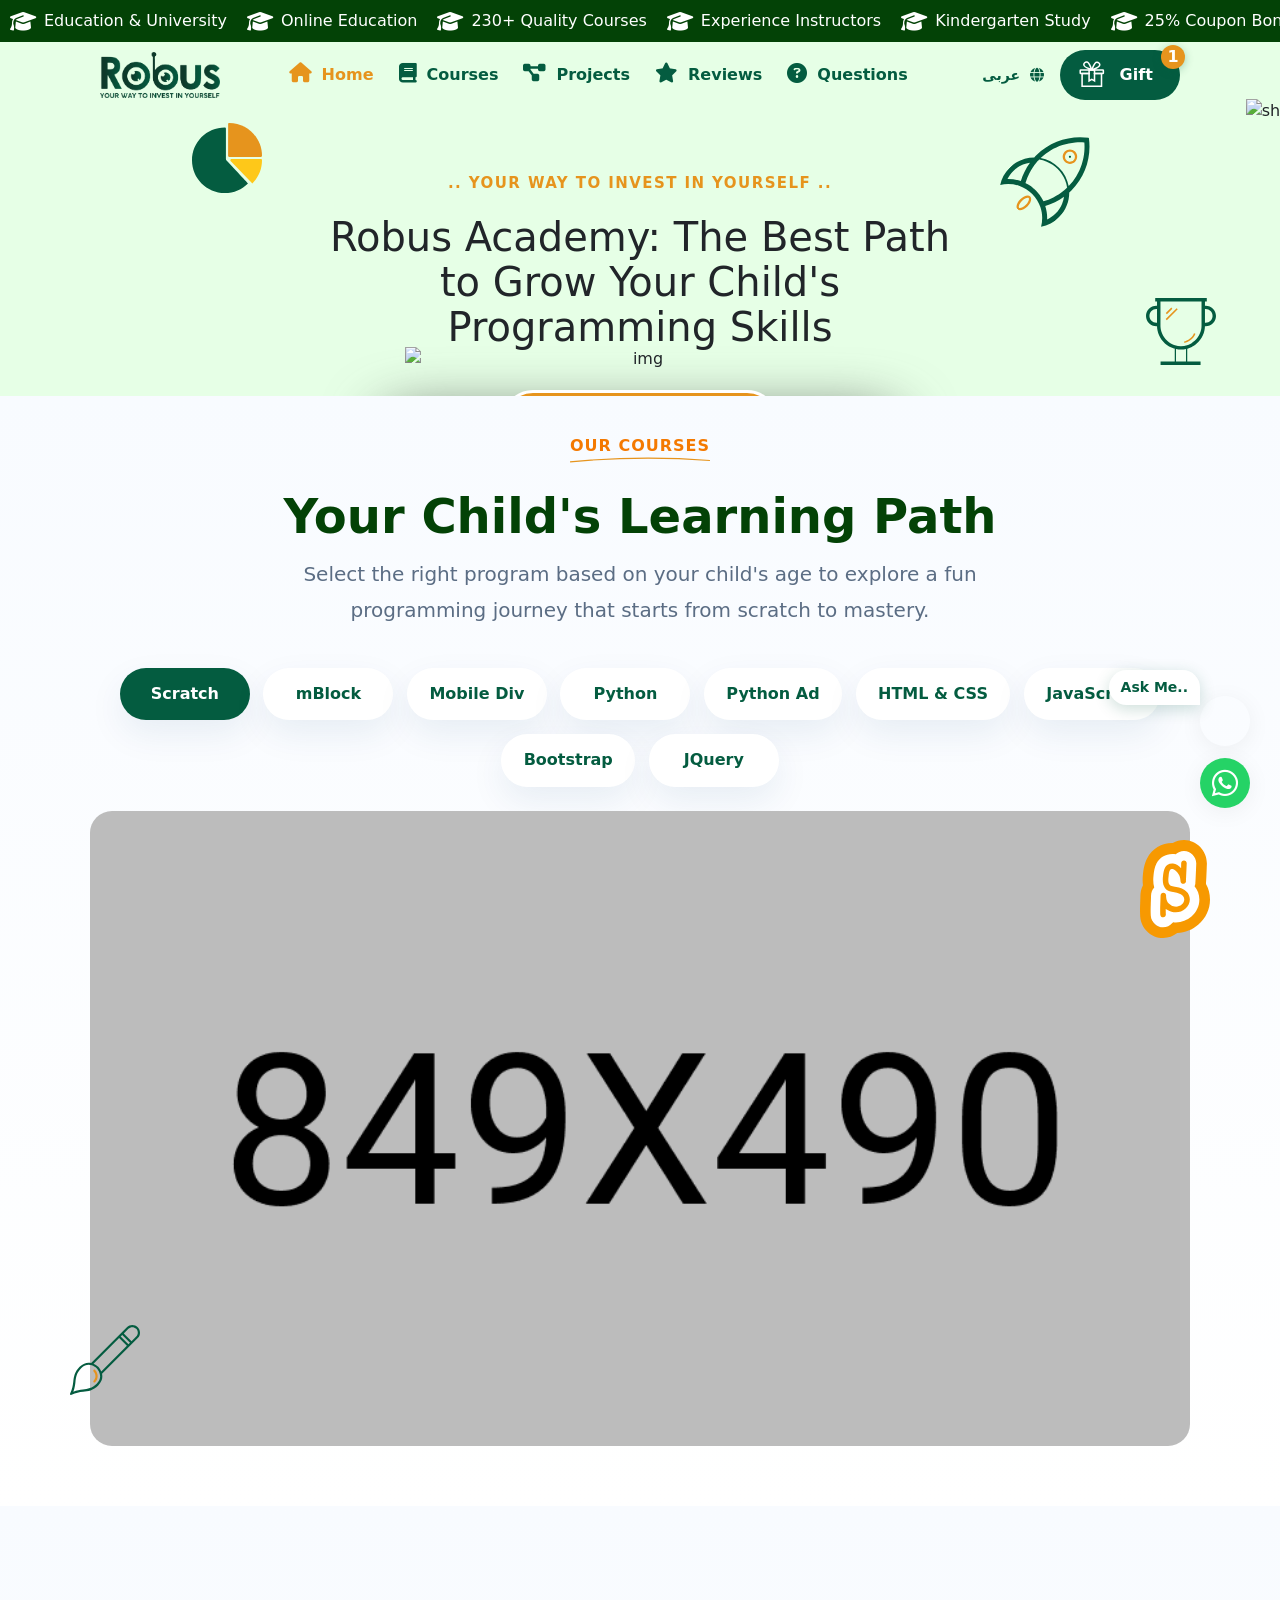
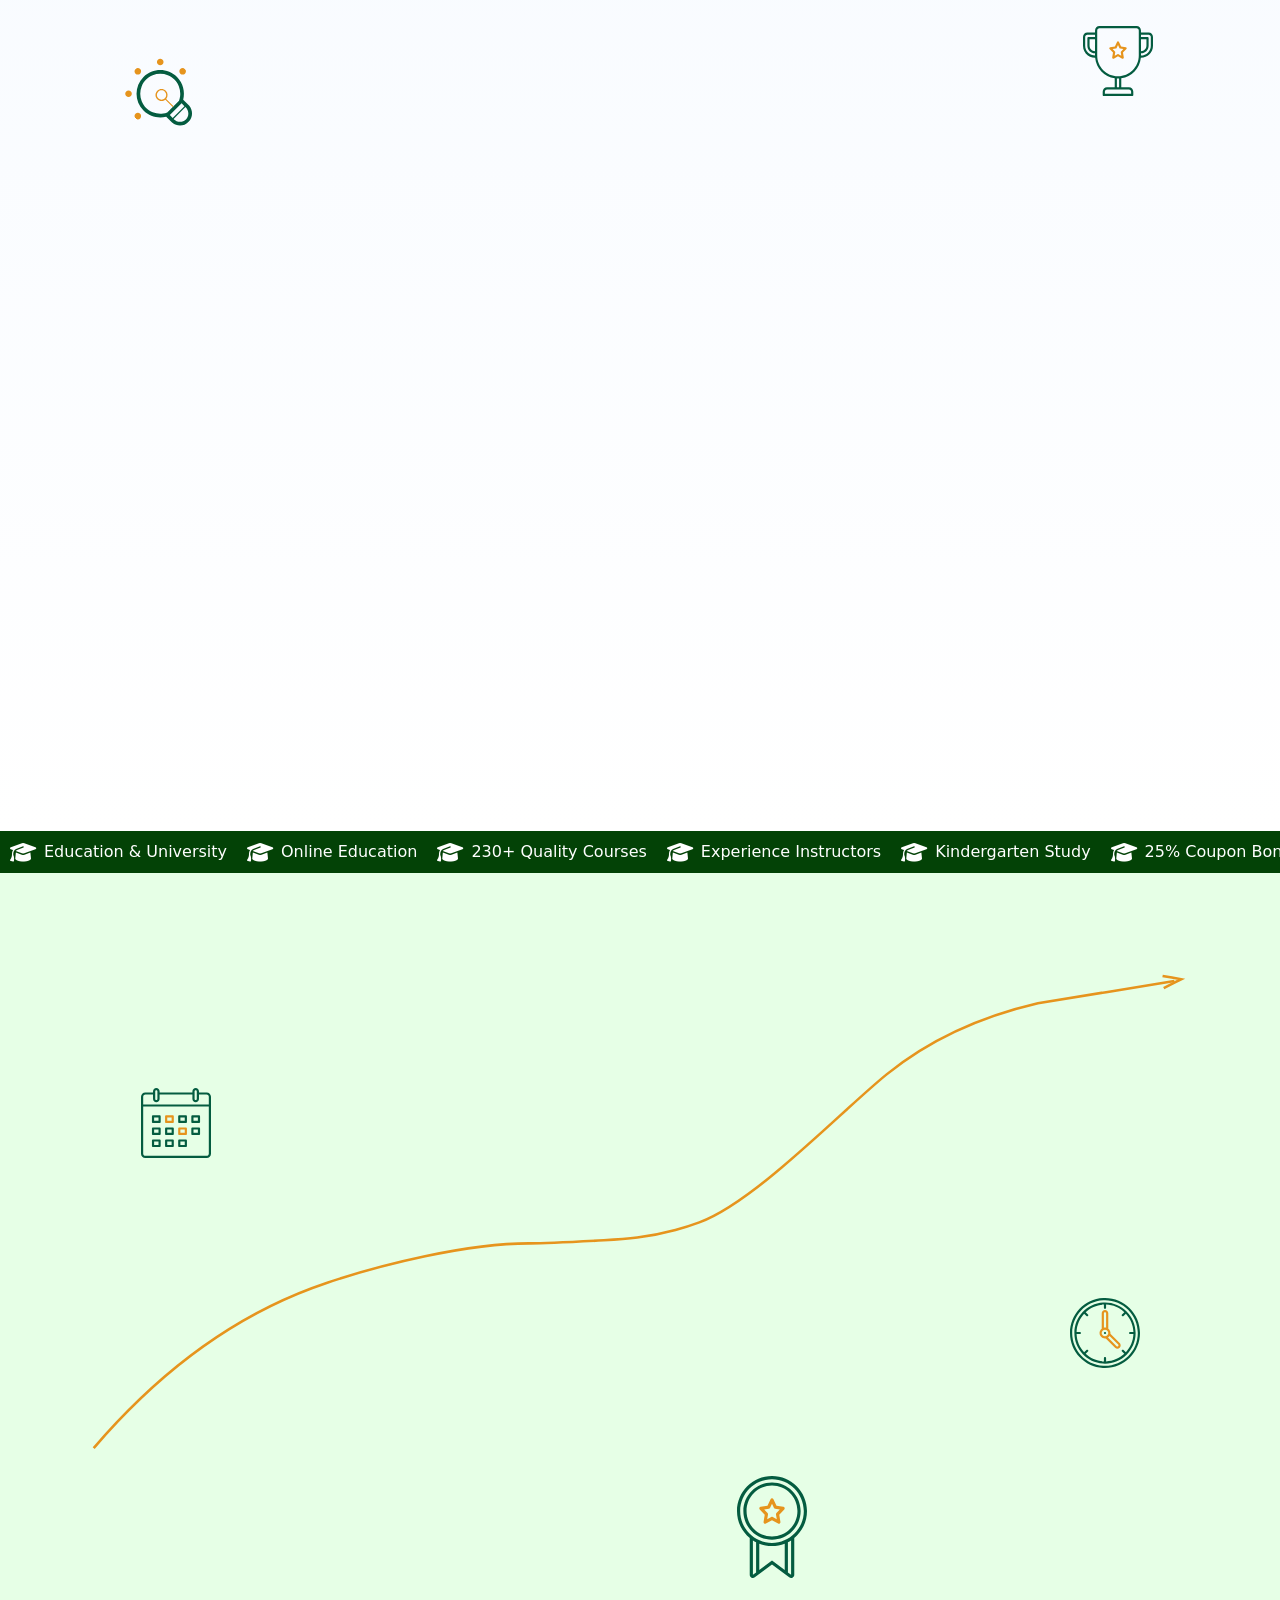
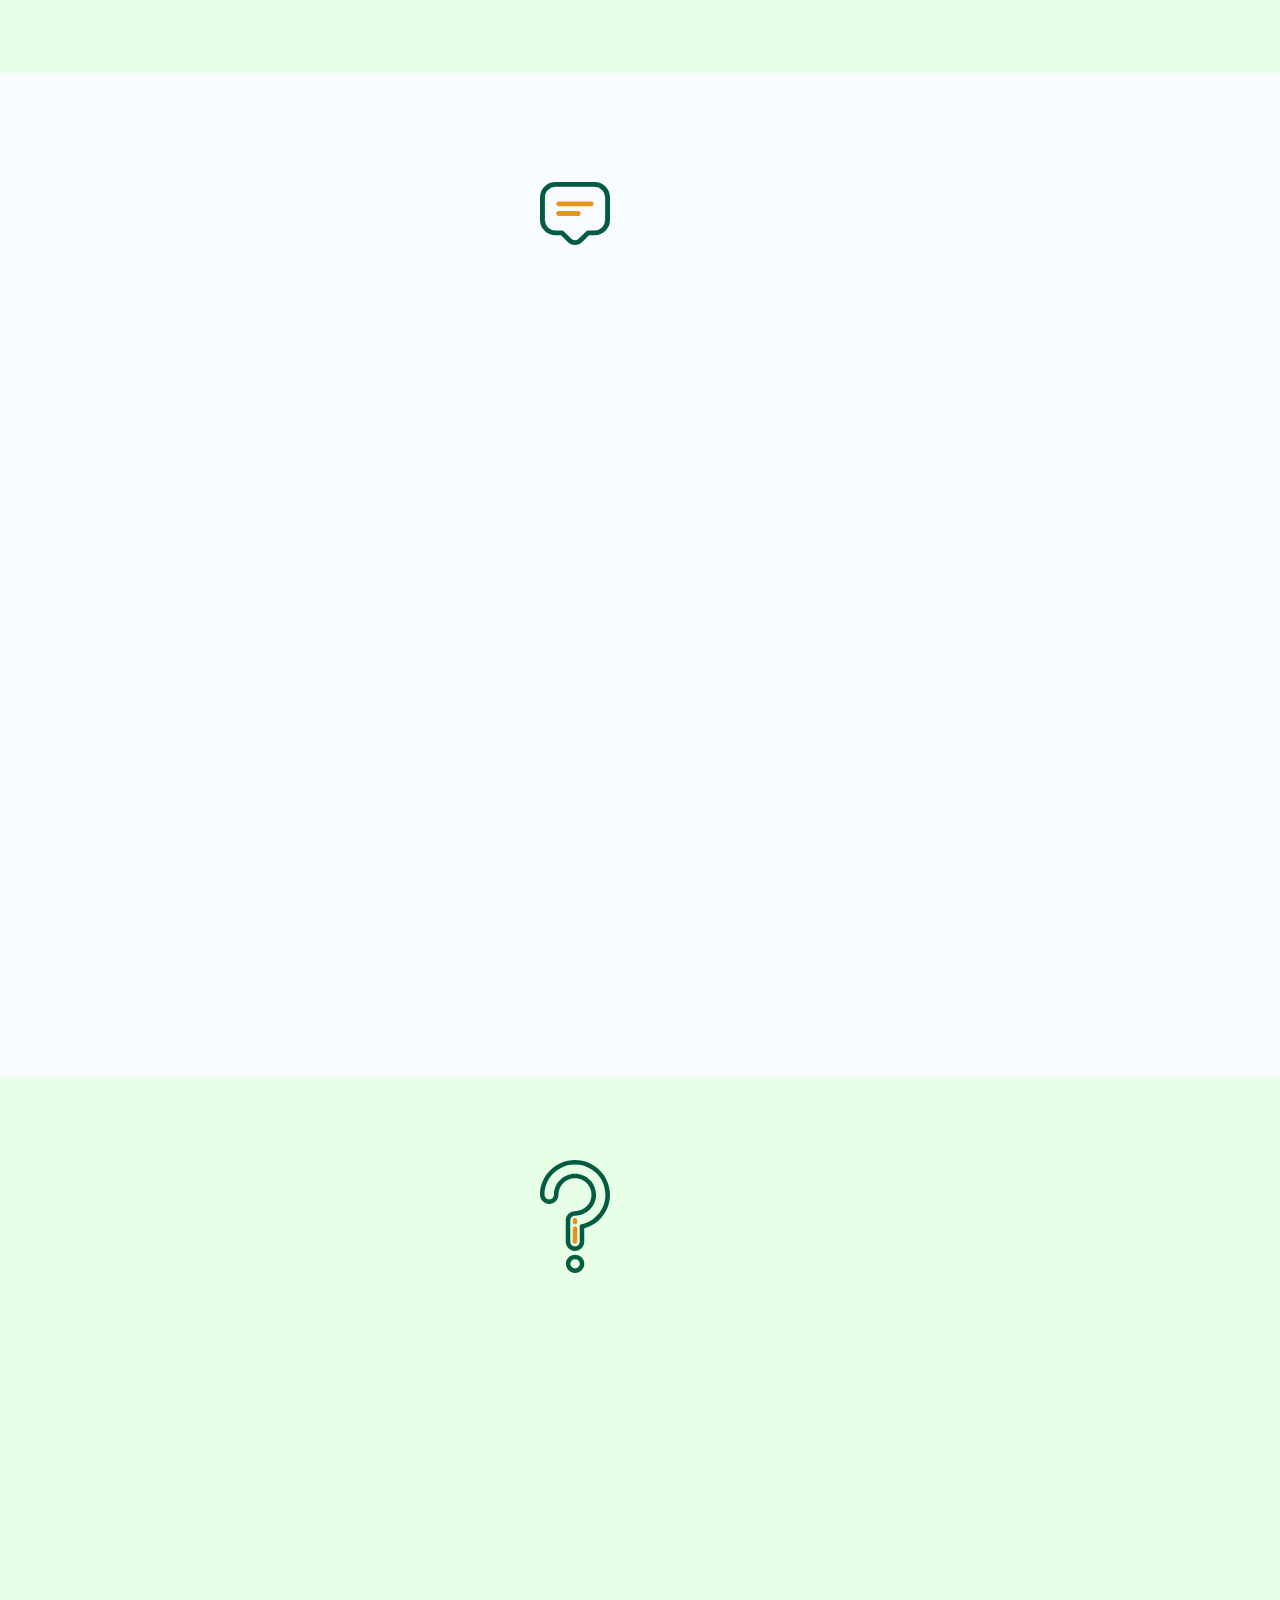
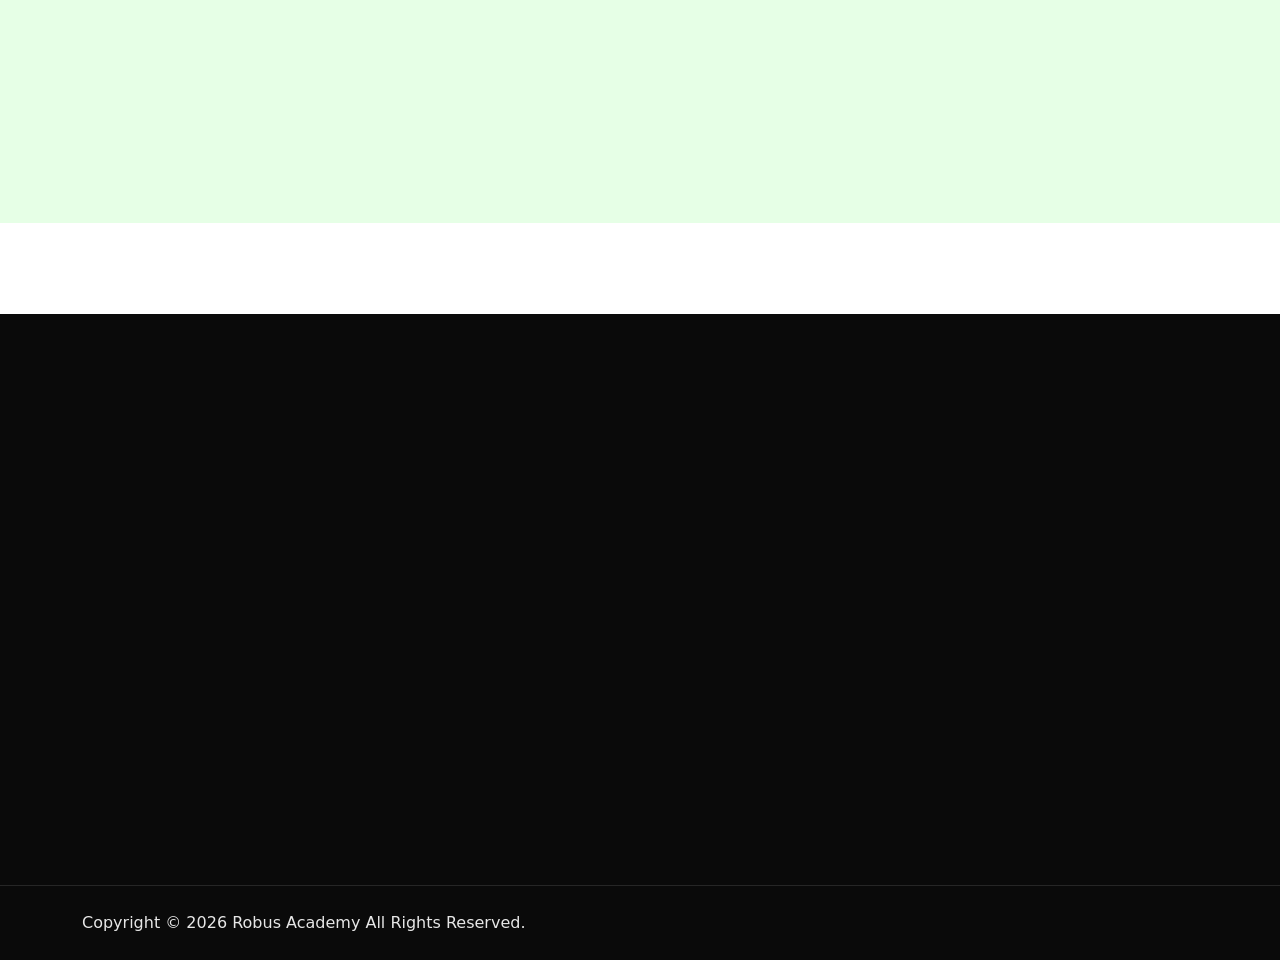
==== commit a0e4b200: "update" ====
--- a/index.html
+++ b/index.html
@@ -294,7 +294,7 @@
                 
                 <!-- Gift Image -->
                 <div class="gift-image-wrapper mb-3">
-                    <img src="assets/img/grades/details-1.jpg" alt="gift" class="gift-image w-100 rounded">
+                    <img src="assets/img/grades/details-3.jpg" alt="gift" class="gift-image w-100 rounded">
                 </div>
                 
                 <!-- Gift Details -->
--- a/assets/css/main.css
+++ b/assets/css/main.css
@@ -395,7 +395,7 @@
     background: var(--theme-green-3);
     top: -6px;
     right: -6px;
-    box-shadow: 0 0 20px 5px var(--theme-green);
+    box-shadow: 0 0 10px rgba(0, 128, 0, 0.5);
 }
 
 /* Pause animations until loader disappears */
@@ -1057,7 +1057,7 @@
 @media (max-width: 991px) {
     #home {
         padding: 4rem 0;
-        padding-top: 150px;
+        padding-top: 100px;
     }
 
     .top-nav,
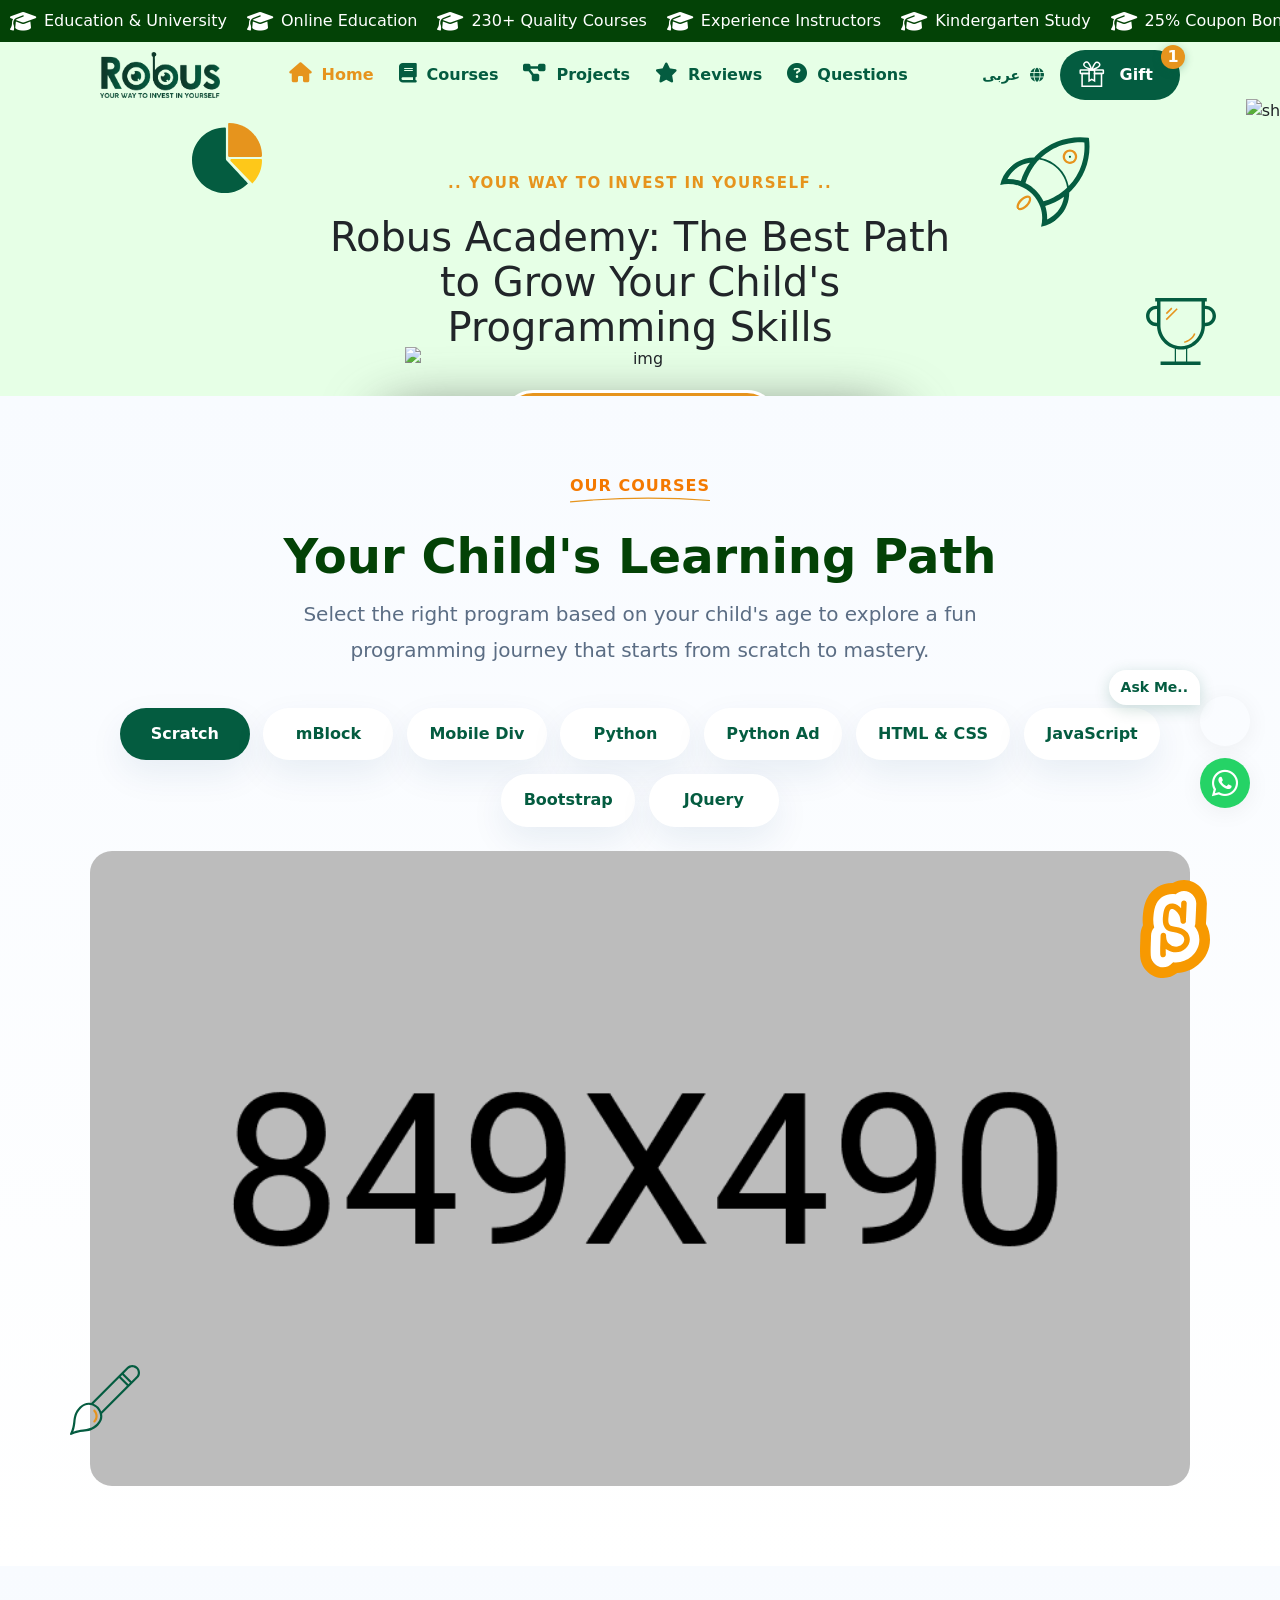
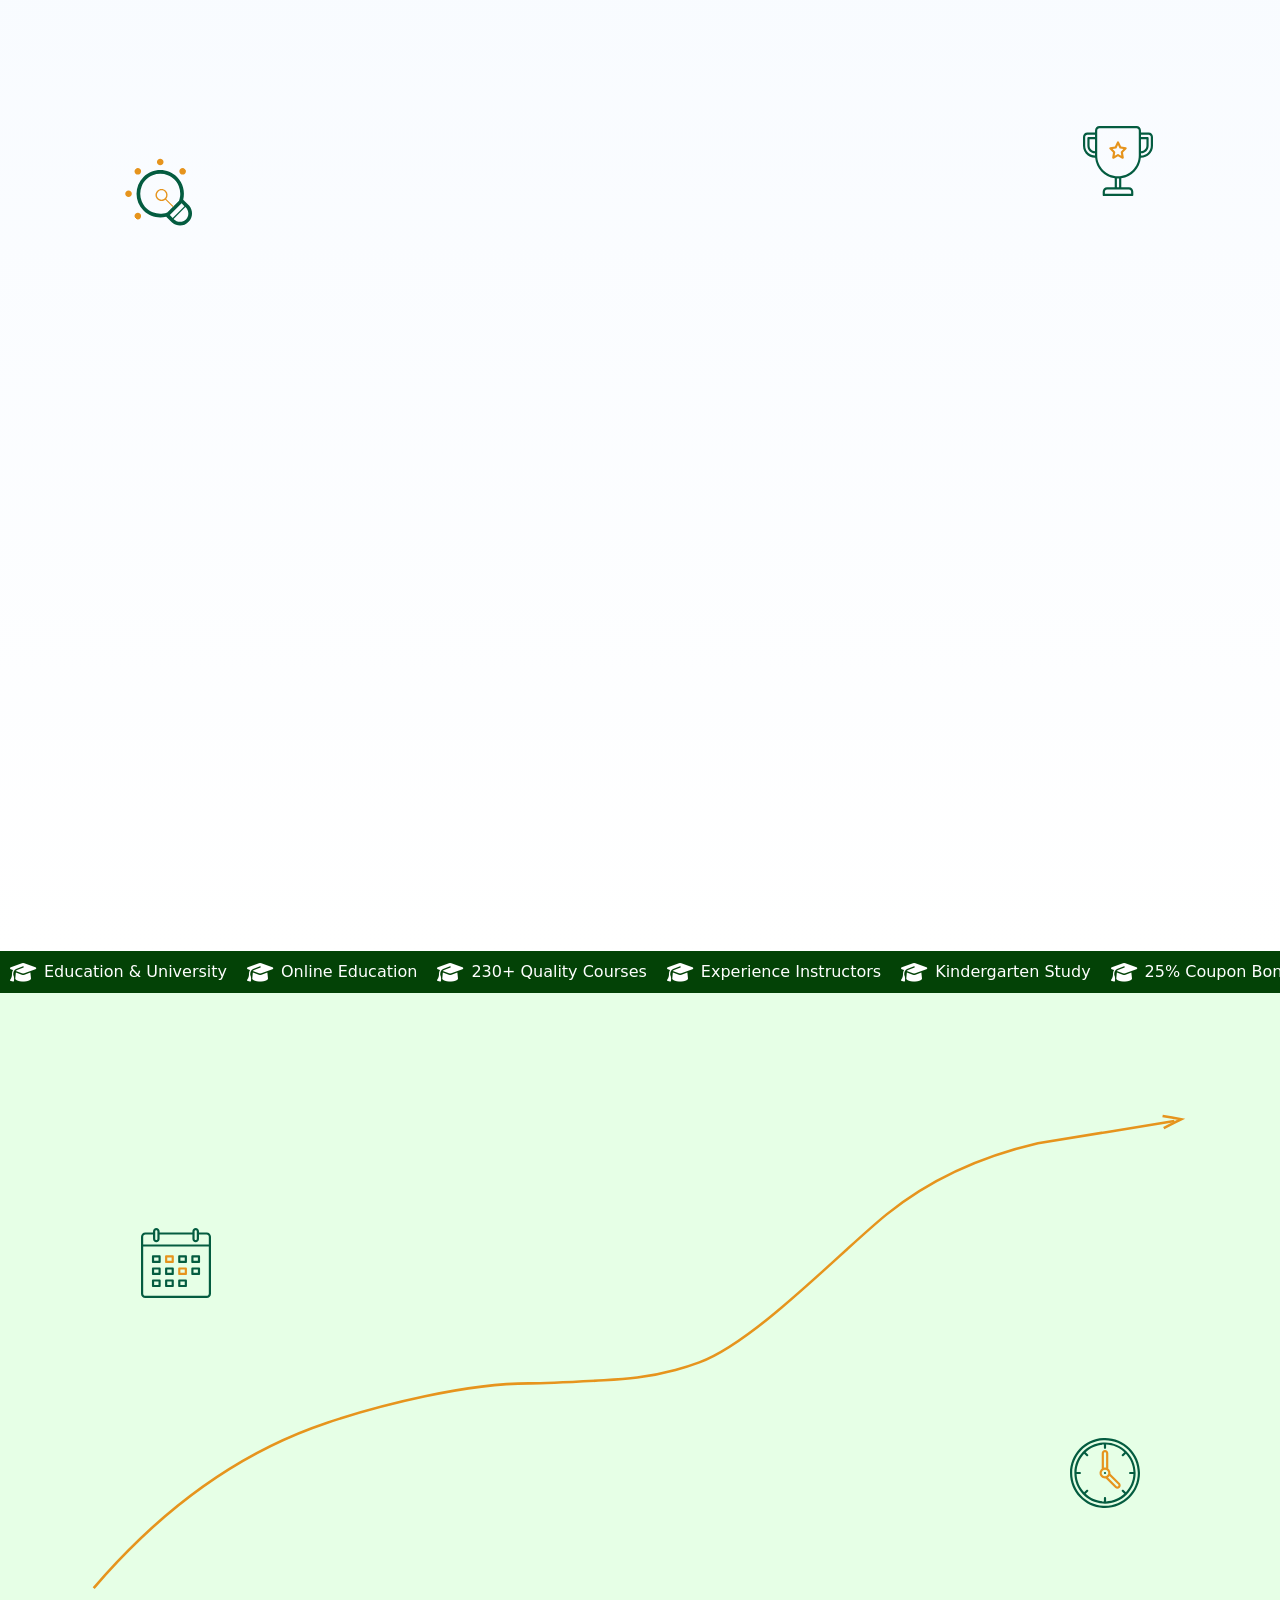
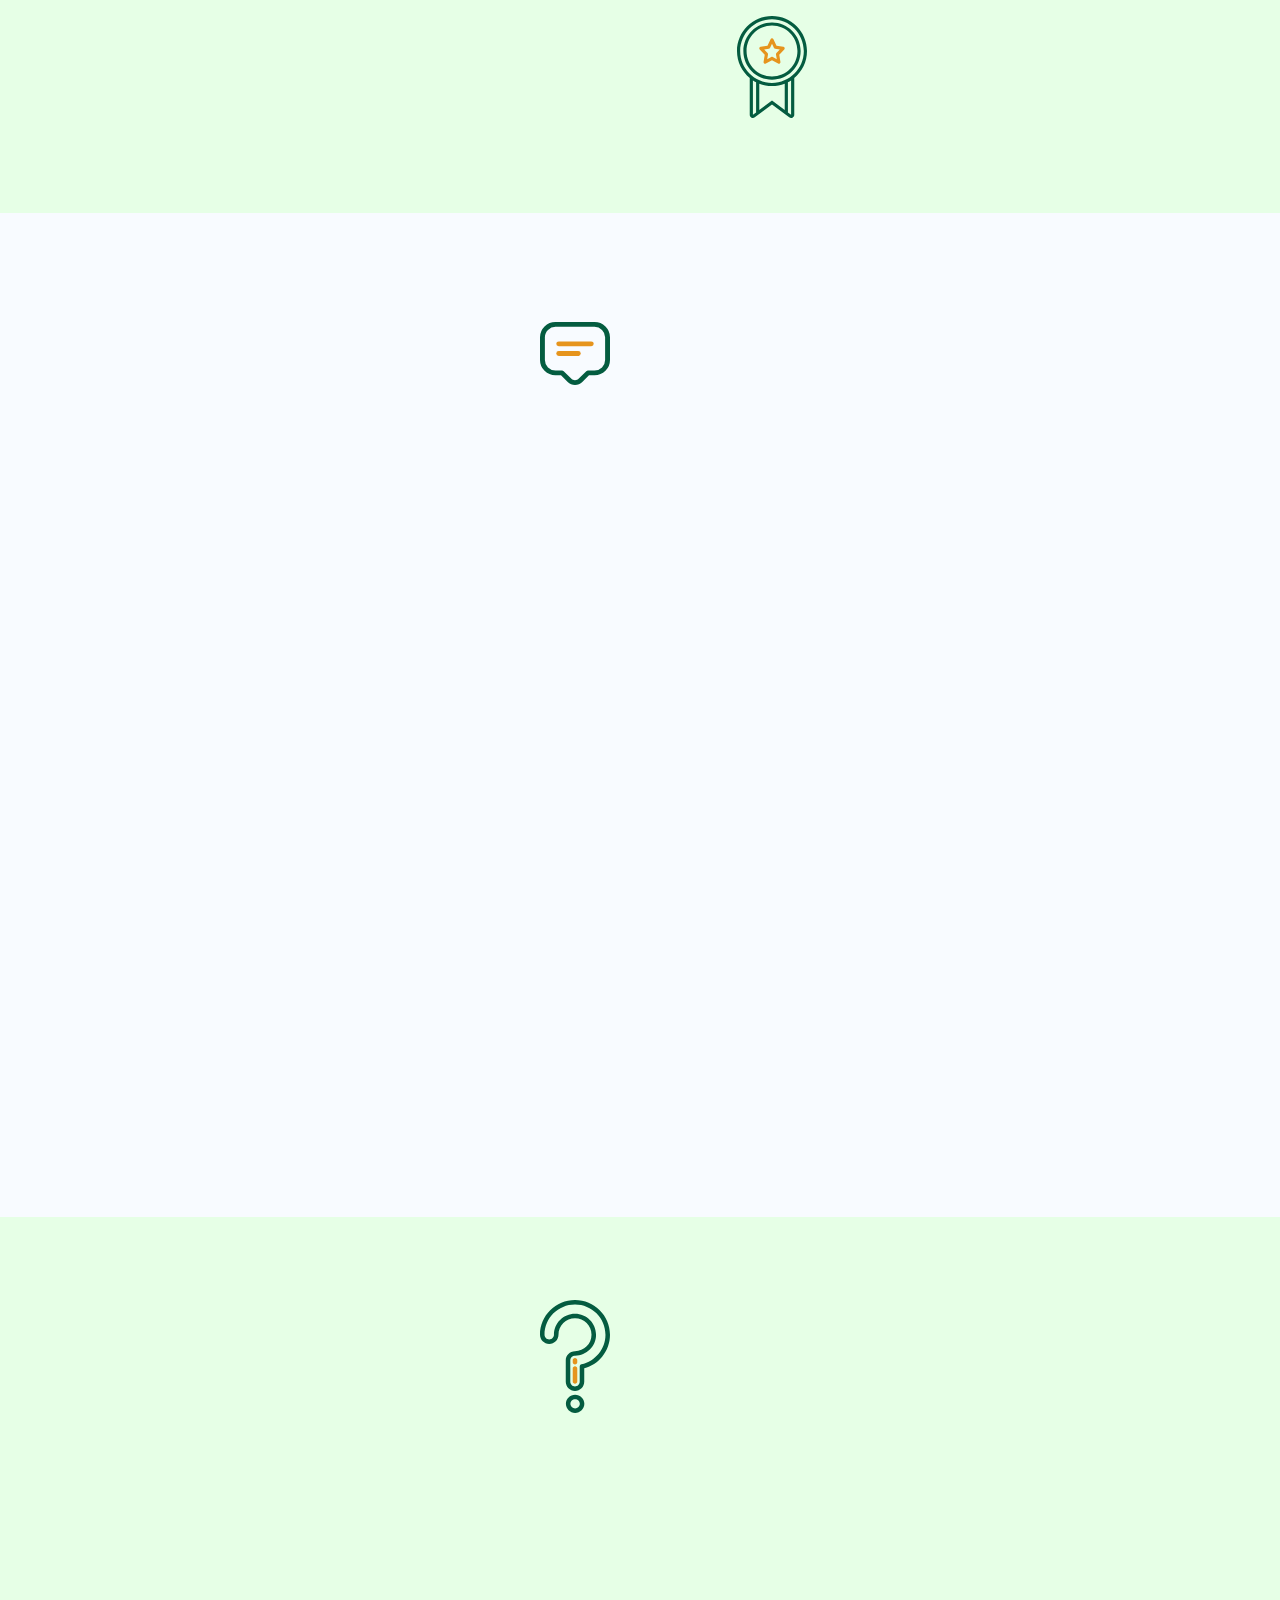
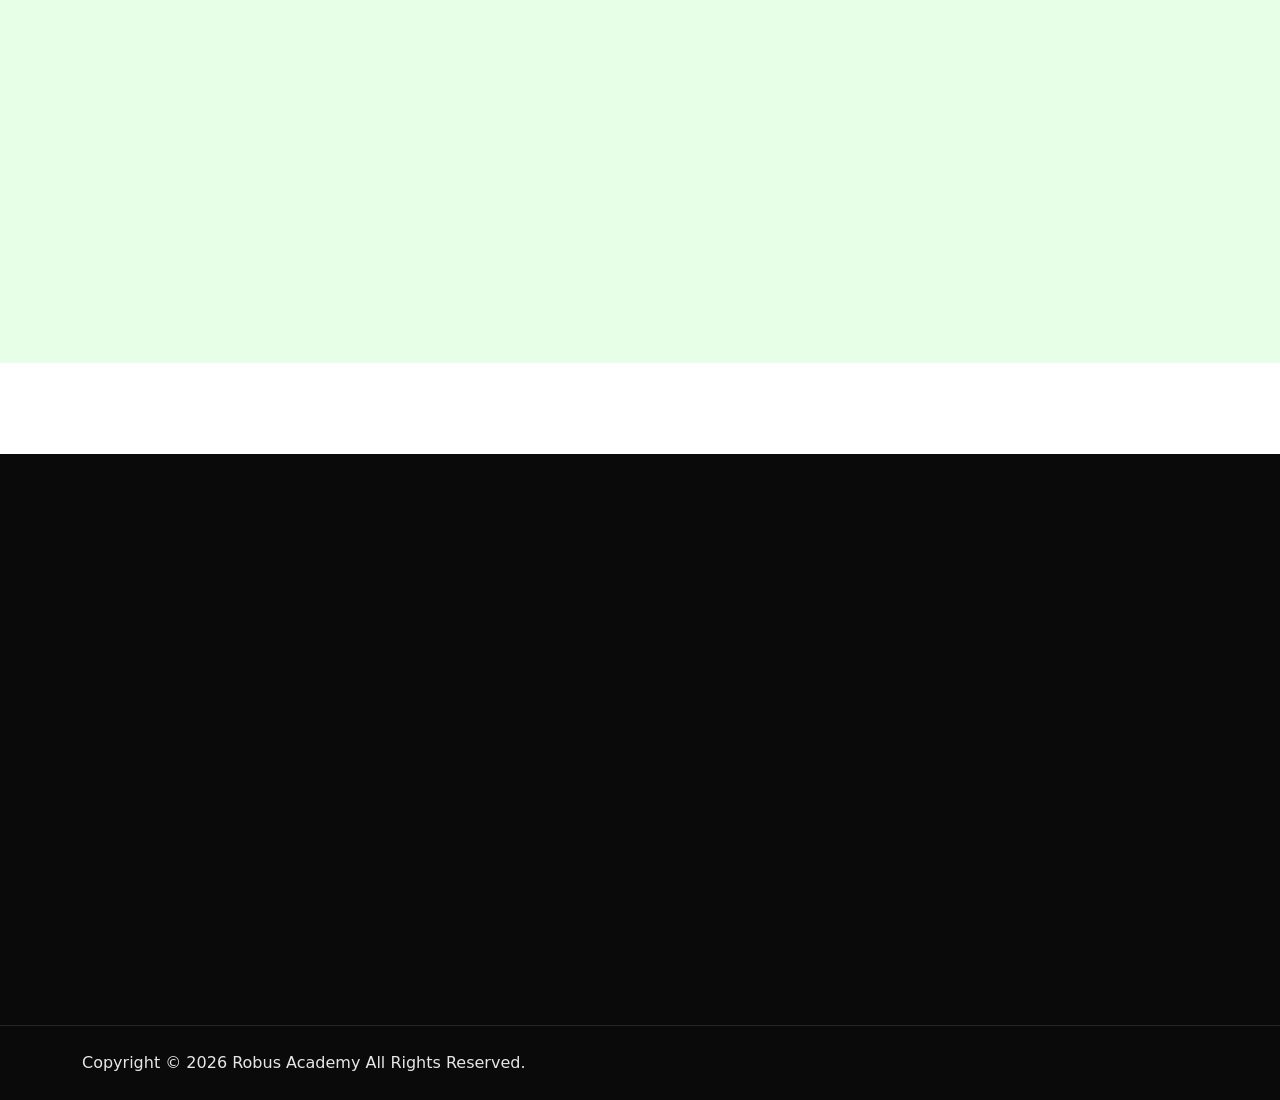
==== commit 827fa4d7: "organize files" ====
--- a/index.html
+++ b/index.html
@@ -54,7 +54,16 @@
     <link rel="stylesheet" href="https://cdnjs.cloudflare.com/ajax/libs/font-awesome/6.4.0/css/all.min.css" />
     <link rel="stylesheet" href="assets/css/animate.min.css">
     <link rel="stylesheet" href="assets/css/swiper-bundle.min.css" />
-    <link rel="stylesheet" href="assets/css/main.css" />
+    <!-- Robus Academy CSS — organized files -->
+    <link rel="stylesheet" href="assets/css/variables.css" />
+    <link rel="stylesheet" href="assets/css/base.css" />
+    <link rel="stylesheet" href="assets/css/animations.css" />
+    <link rel="stylesheet" href="assets/css/loader.css" />
+    <link rel="stylesheet" href="assets/css/components.css" />
+    <link rel="stylesheet" href="assets/css/navbar.css" />
+    <link rel="stylesheet" href="assets/css/sections.css" />
+    <link rel="stylesheet" href="assets/css/footer.css" />
+    <link rel="stylesheet" href="assets/css/rtl.css" />
 
 
     <script type="application/ld+json">
@@ -156,13 +165,15 @@
 </head>
 
 <body>
-    <!-- From Uiverse.io by pradipkaityuiux -->
+
+    <!-- ==================== PAGE LOADER ==================== -->
     <div class="loader-cont">
         <div class="loader">
             <img src="assets/img/logo/logo 1.png" alt="" width="100px">
             <span></span>
         </div>
     </div>
+    <!-- ==================== /PAGE LOADER ==================== -->
 
     <!-- <div class="fixed-left-buttons">
         <button class="fixed-left-btn fixed-left-btn--dark" type="button" aria-label="Dark mode">
@@ -177,7 +188,7 @@
         </button>
     </div> -->
 
-    <!-- Fixed Buttons Group -->
+    <!-- ==================== FIXED BUTTONS GROUP ==================== -->
     <div class="fixed-buttons-group" data-scroll-animate-group>
 
 
@@ -204,8 +215,9 @@
             <i class="fas fa-arrow-up"></i>
         </button>
     </div>
-
-    <!-- Chat Window -->
+    <!-- ==================== /FIXED BUTTONS GROUP ==================== -->
+
+    <!-- ==================== CHAT WINDOW ==================== -->
     <div class="chat-window" id="chatWindow">
         <div class="card rounded-5 overflow-hidden chat-card">
             <div class="card-header d-flex justify-content-between align-items-center p-3">
@@ -222,7 +234,9 @@
             </div>
         </div>
     </div>
-
+    <!-- ==================== /CHAT WINDOW ==================== -->
+
+    <!-- ==================== TOP NAVIGATION (STICKY) ==================== -->
     <nav class="top-nav hidden" id="TopNav">
         <div class="brand">
             <a href="#"><img src="assets/img/logo/logo 1.png" class="logo" alt="Robus Academy" width="120"></a>
@@ -243,7 +257,9 @@
             </button>
         </div>
     </nav>
-
+    <!-- ==================== /TOP NAVIGATION (STICKY) ==================== -->
+
+    <!-- ==================== MOBILE NAVIGATION ==================== -->
     <nav class="top-nav-mobile hidden" id="TopNavMobile">
         <div class="brand">
             <a href="#"><img src="assets/img/logo/logo 1.png" class="logo" alt="Robus Academy" width="120"></a>
@@ -254,8 +270,9 @@
             </div>
         </div>
     </nav>
-
-
+    <!-- ==================== /MOBILE NAVIGATION ==================== -->
+
+    <!-- ==================== BOTTOM NAVIGATION ==================== -->
     <a href="https://wa.me/robusacademy" class="tab whatsapp-tab" id="TabContactBottom" target="_blank">
         <div class="whatsapp-tab-circle">
             <i class="fab fa-whatsapp"></i>
@@ -283,8 +300,9 @@
             <span>Questions</span>
         </a>
     </nav>
-
-    <!-- Gift Menu  -->
+    <!-- ==================== /BOTTOM NAVIGATION ==================== -->
+
+    <!-- ==================== GIFT MENU ==================== -->
     <div class="gift-menu">
         <nav class="menu-box">
             <div class="close-btn"><i class="fas fa-times"></i></div>
@@ -306,18 +324,19 @@
                 <hr class="gift-divider my-3">
                 
                 <!-- WhatsApp Button -->
-                <a href="https://wa.me/robusacademy" target="_blank" class="btn menu-whatsapp-btn btn-success btn-lg w-100">
+                <a href="https://wa.me/robusacademy" target="_blank" class="btn btn-success btn-lg w-100">
                     <i class="fab fa-whatsapp me-2"></i> Contact via WhatsApp
                 </a>
             </div>
         </nav>
     </div>
     <div class="menu-backdrop"></div>
-    <!-- End Gift Menu -->
-
-
-    <div class="hero">
-        <!-- Auto-player Section Start -->
+    <!-- ==================== /GIFT MENU ==================== -->
+
+    <!-- ==================== MAIN CONTENT ==================== -->
+    <div>
+
+        <!-- ==================== MARQUEE / TICKER ==================== -->
         <div class="Auto-play-section style-header">
             <div class="myplayer player-header theme-green-bg">
                 <div class="swiper ticker-swiper">
@@ -333,9 +352,9 @@
                 </div>
             </div>
         </div>
-        <!-- Auto-player Section End -->
-
-        <!-- banner-section -->
+        <!-- ==================== /MARQUEE / TICKER ==================== -->
+
+        <!-- ==================== BANNER SECTION ==================== -->
         <section id="home" class="banner-section">
 
             <div class="top-nav-box">
@@ -421,8 +440,9 @@
                 <img src="assets/img/shapes/trophy.svg" alt="shape">
             </div>
         </section>
-        <!-- banner-section-end -->
-
+        <!-- ==================== /BANNER SECTION ==================== -->
+
+        <!-- ==================== COURSES SECTION ==================== -->
         <section id="courses" class="courses-section section-padding">
             <div class="container">
                 <div class="section-title text-center" data-scroll-animate="fade-up">
@@ -544,7 +564,9 @@
                 </div>
             </div>
         </section>
-
+        <!-- ==================== /COURSES SECTION ==================== -->
+
+        <!-- ==================== PROJECTS SECTION ==================== -->
         <section id="projects" class="projects-section section-padding">
             <div class="container">
                 <div class="section-title text-center" data-scroll-animate="fade-up">
@@ -953,8 +975,9 @@
                 </div>
             </div>
         </section>
-
-        <!-- Auto-player Section Start -->
+        <!-- ==================== /PROJECTS SECTION ==================== -->
+
+        <!-- ==================== MARQUEE / TICKER ==================== -->
         <div class="Auto-play-section style-header">
             <div class="myplayer player-header theme-green-bg">
                 <div class="swiper ticker-swiper">
@@ -970,9 +993,9 @@
                 </div>
             </div>
         </div>
-        <!-- Auto-player Section End -->
-
-        <!-- Choose Us Section Start -->
+        <!-- ==================== /MARQUEE / TICKER ==================== -->
+
+        <!-- ==================== CHOOSE US SECTION ==================== -->
         <section class="choose-us-section fix section-padding">
             <div class="container">
                 <div class="choose-us-wrapper">
@@ -1037,8 +1060,9 @@
                 </div>
             </div>
         </section>
-        <!-- Choose Us Section End -->
-
+        <!-- ==================== /CHOOSE US SECTION ==================== -->
+
+        <!-- ==================== REVIEWS SECTION ==================== -->
         <section id="reviews" class="review-section fix section-padding">
             <div class="container">
                 <div class="review-wrapper">
@@ -1195,7 +1219,7 @@
                         </div>
                         <div class="col-xxl-4 col-xl-5 col-lg-5 d-none d-md-flex" data-scroll-animate="fade-up">
                             <div class="review-image-items">
-                                <div class="box-shape bg-cover">
+                                <div class="box-shape">
                                     <img src="assets/img/grades/details-2.png" alt="img" />
                                 </div>
                             </div>
@@ -1208,7 +1232,9 @@
                 </div>
             </div>
         </section>
-
+        <!-- ==================== /REVIEWS SECTION ==================== -->
+
+        <!-- ==================== FAQ SECTION ==================== -->
         <section id="questions" class="q-section section-padding">
             <div class="q-image wow img-custom-anim-right" style="visibility: visible; right: 0 !important;"
                 data-scroll-animate="fade-up">
@@ -1320,10 +1346,15 @@
                 </div>
             </div>
         </section>
+        <!-- ==================== /FAQ SECTION ==================== -->
+
     </div>
-
-
-    <footer class="footer-area">
+    <!-- ==================== /MAIN CONTENT ==================== -->
+
+
+    <!-- ==================== FOOTER ==================== -->
+    <footer>
+        <!-- --- Instagram Slider --- -->
         <div class="footer-images" data-scroll-animate="fade-up">
             <div class="container">
                 <div class="footer-images-swiper swiper">
@@ -1368,13 +1399,16 @@
                 </div>
             </div>
         </div>
+        <!-- --- /Instagram Slider --- -->
+
+        <!-- --- Footer Widgets --- -->
         <div class="footer-top-wrap">
             <div class="container">
                 <div class="footer-widgets-wrap">
                     <div class="row" data-scroll-animate-group>
                         <div class="col-lg-4 col-md-7" data-scroll-animate="fade-up">
                             <div class="footer-widget">
-                                <div class="footer-about">
+                                <div>
                                     <div class="footer-logo logo">
                                         <a href="#"><img
                                                 src="assets/img/logo/logo 3.png" width="200" alt="Logo"></a>
@@ -1446,6 +1480,9 @@
                 <img src="assets/img/banner/right-robot.png" alt="img" style="width: 100%; max-width: 300px;">
             </div>
         </div>
+        <!-- --- /Footer Widgets --- -->
+
+        <!-- --- Copyright Bar --- -->
         <div class="copyright-wrap">
             <div class="container">
                 <div class="row align-items-center">
@@ -1463,8 +1500,9 @@
             </div>
         </div>
     </footer>
-
-    <!-- Lightbox Modal -->
+    <!-- ==================== /FOOTER ==================== -->
+
+    <!-- ==================== LIGHTBOX MODAL ==================== -->
     <div class="lightbox-modal" id="lightboxModal">
         <div class="lightbox-backdrop" id="lightboxBackdrop"></div>
         <div class="lightbox-container">
@@ -1485,9 +1523,9 @@
             </div>
         </div>
     </div>
-
-
-
+    <!-- ==================== /LIGHTBOX MODAL ==================== -->
+
+    <!-- ==================== SCRIPTS ==================== -->
     <script src="https://cdn.jsdelivr.net/npm/bootstrap@5.3.8/dist/js/bootstrap.bundle.min.js"
         integrity="sha384-FKyoEForCGlyvwx9Hj09JcYn3nv7wiPVlz7YYwJrWVcXK/BmnVDxM+D2scQbITxI"
         crossorigin="anonymous"></script>
--- a/assets/css/variables.css
+++ b/assets/css/variables.css
@@ -0,0 +1,59 @@
+/* =============================================
+   CSS Custom Properties — Color Palette & Global Variables
+   ============================================= */
+
+:root {
+    /* Base Colors */
+    --body: #fff;
+    --black: #000;
+    --white: #fff;
+
+    /* Theme Green Palette */
+    --theme-green: #045c40;
+    --theme-green-2: #0e392a;
+    --theme-green-3: #1b9331;
+    --theme-green-4: #57c7a3;
+
+    /* Theme Gold / Yellow Palette */
+    --theme-gold: #e6941d;
+    --theme-gold-2: #fec819;
+    --theme-yellow: #ffd25d;
+    --theme-yellow-2: #f69b17;
+    --theme-yellow-3: #fdc500;
+    --theme-yellow-4: #ffd335;
+
+    /* Theme Blue Palette */
+    --theme-blue: #005bff;
+    --theme-blue-2: #553cdf;
+
+    /* Other Colors */
+    --theme-purple: #8f66ff;
+    --theme-red: #ad0119;
+    --theme-pink: #ee4a62;
+    --theme-orange: #f47900;
+
+    /* Semantic Colors */
+    --header: #034206;
+    --base: #5c30fd;
+    --text: #5b6d84;
+    --border: #e6efff;
+    --border2: #373737;
+    --ratting: #f8bc26;
+
+    /* Background Variants */
+    --bg: #f8fbff;
+    --bg2: #e6ffe6;
+    --bg3: #f4f0ff;
+    --bg4: #2f584e;
+    --bg5: #09224b;
+    --bg6: #edf3f5;
+    --bg7: #f8f2ec;
+    --bg8: #f3f1fd;
+
+    /* Shadow */
+    --shadow: 0px 4px 25px rgba(0, 0, 0, 0.06);
+}
+
+/* =============================================
+   END CSS Custom Properties
+   ============================================= */
--- a/assets/css/base.css
+++ b/assets/css/base.css
@@ -0,0 +1,357 @@
+/* =============================================
+   Base / Global Styles
+   ============================================= */
+
+/* --- Smooth Scroll --- */
+html {
+    scroll-behavior: smooth;
+}
+
+/* --- Text Selection --- */
+html::selection {
+    color: var(--white);
+    background-color: var(--theme-green-2);
+}
+
+/* --- Links --- */
+a {
+    text-decoration: none;
+}
+
+/* --- Overflow Fix on Mobile --- */
+@media (max-width: 991px) {
+    html,
+    body {
+        overflow-x: hidden;
+    }
+}
+
+/* =============================================
+   Scrollbar
+   ============================================= */
+
+::-webkit-scrollbar {
+    width: 6px;
+    height: 10px;
+}
+
+::-webkit-scrollbar-track {
+    background: var(--theme-green-4);
+    box-shadow: inset 0 0 5px var(--theme-green);
+}
+
+::-webkit-scrollbar-thumb {
+    background: var(--theme-green);
+    border-radius: 15px;
+    transition: all 0.3s ease;
+}
+
+::-webkit-scrollbar-thumb:hover {
+    background: var(--theme-green-2);
+    box-shadow: 0 0 6px rgba(0, 91, 255, 0.3);
+}
+
+/* =============================================
+   Font Awesome Icon Fixes
+   ============================================= */
+
+.fas {
+    -moz-osx-font-smoothing: grayscale;
+    -webkit-font-smoothing: antialiased;
+    display: inline-block;
+    font-style: normal;
+    font-variant: normal;
+    text-rendering: auto;
+    line-height: 1;
+}
+
+.fa-arrow-up:before {
+    content: "\f176";
+}
+
+/* =============================================
+   Flaticon Icons (Font Awesome Replacement)
+   ============================================= */
+
+.flaticon-satisfaction::before {
+    content: "\f5a2";
+    font-family: 'Font Awesome 6 Free';
+    font-weight: 900;
+    font-size: 60px;
+    color: inherit;
+    display: inline-block;
+    line-height: 1;
+}
+
+.flaticon-satisfaction {
+    font-family: 'Font Awesome 6 Free';
+    font-weight: 900;
+    font-style: normal;
+    font-variant: normal;
+    text-rendering: auto;
+    -webkit-font-smoothing: antialiased;
+    display: inline-block;
+}
+
+.flaticon-graduation::before {
+    content: "\f19d";
+    font-family: 'Font Awesome 6 Free';
+    font-weight: 900;
+    font-size: 60px;
+    color: inherit;
+    display: inline-block;
+    line-height: 1;
+}
+
+.flaticon-graduation {
+    font-family: 'Font Awesome 6 Free';
+    font-weight: 900;
+    font-style: normal;
+    font-variant: normal;
+    text-rendering: auto;
+    -webkit-font-smoothing: antialiased;
+    display: inline-block;
+}
+
+.flaticon-instructor::before {
+    content: "\f51c";
+    font-family: 'Font Awesome 6 Free';
+    font-weight: 900;
+    font-size: 60px;
+    color: inherit;
+    display: inline-block;
+    line-height: 1;
+}
+
+.flaticon-instructor {
+    font-family: 'Font Awesome 6 Free';
+    font-weight: 900;
+    font-style: normal;
+    font-variant: normal;
+    text-rendering: auto;
+    -webkit-font-smoothing: antialiased;
+    display: inline-block;
+}
+
+/* =============================================
+   Utility Classes
+   ============================================= */
+
+.fix {
+    overflow: hidden;
+}
+
+.list-wrap {
+    margin: 0px;
+    padding: 0px;
+}
+
+.list-wrap li {
+    list-style: none;
+}
+
+/* Show/hide by device type */
+.mobile-image {
+    display: none !important;
+}
+
+@media (max-width: 991px) {
+    .mobile-image {
+        display: block !important;
+    }
+
+    .desktop-image {
+        display: none !important;
+    }
+}
+
+/* =============================================
+   Section General Styles
+   ============================================= */
+
+section {
+    transition: background-color 0.3s ease;
+}
+
+section:nth-child(odd) {
+    background-color: var(--bg);
+}
+
+section:nth-child(even) {
+    background-color: var(--bg2);
+}
+
+section[id] {
+    scroll-margin-top: 80px;
+}
+
+.section-padding {
+    padding: 60px 0;
+    padding-top: 40px;
+    display: block;
+}
+
+/* --- Odometer Counter --- */
+.odometer {
+    display: inline-block;
+}
+
+/* --- WOW.js Override --- */
+.wow {
+    visibility: visible !important;
+    animation-duration: 1s !important;
+}
+
+.wow.fadeInUp {
+    animation-name: fadeInUp !important;
+}
+
+/* =============================================
+   Section Title
+   ============================================= */
+
+.section-title {
+    margin-bottom: 40px;
+    text-align: left;
+}
+
+.section-title h6 {
+    color: var(--theme-orange);
+    font-size: 16px;
+    font-weight: 600;
+    letter-spacing: 1px;
+    text-transform: uppercase;
+    margin-bottom: 0px;
+    display: block;
+}
+
+.section-title h2 {
+    font-size: 48px;
+    line-height: 1.3;
+    color: var(--header);
+    font-weight: 700;
+}
+
+.section-title p {
+    max-width: 760px;
+    margin: 0 auto;
+    color: var(--text);
+    font-size: 1.25rem;
+    line-height: 1.8;
+}
+
+.courses-section .section-title,
+.projects-section .section-title {
+    text-align: center;
+}
+
+.courses-section .section-title .title-warp,
+.projects-section .section-title .title-warp {
+    margin: 0 auto;
+    text-align: center;
+}
+
+.title-bar {
+    display: block;
+    width: 100%;
+    height: 10px;
+    background: url(../img/bar/gold-bar.svg) no-repeat center;
+    background-size: 100% 100%;
+}
+
+.title-warp {
+    width: fit-content;
+    margin-bottom: 20px !important;
+}
+
+@media (max-width: 991px) {
+    .section-title,
+    .section-title .title-warp,
+    .section-title h2 {
+        margin: 0 auto;
+        text-align: center;
+    }
+
+    .section-title h2 {
+        font-size: 36px;
+    }
+}
+
+@media (max-width: 767px) {
+    .section-title h2 {
+        font-size: 28px;
+    }
+}
+
+/* =============================================
+   Button Styles
+   ============================================= */
+
+.btn {
+    user-select: none;
+    -moz-user-select: none;
+    background: var(--theme-green) none repeat scroll 0 0;
+    border: medium none;
+    border-radius: 50px;
+    color: var(--white);
+    cursor: pointer;
+    display: inline-block;
+    font-size: 16px;
+    font-weight: 700;
+    letter-spacing: 0;
+    line-height: 1.4;
+    margin-bottom: 0;
+    padding: 19px 0;
+    text-align: center;
+    text-transform: capitalize;
+    touch-action: manipulation;
+    transition: all 0.3s ease 0s;
+    vertical-align: middle;
+    white-space: nowrap;
+    position: relative;
+    overflow: hidden;
+    z-index: 1;
+}
+
+.btn::before {
+    content: "";
+    position: absolute;
+    -webkit-transition-duration: 800ms;
+    transition-duration: 800ms;
+    width: 200%;
+    height: 200%;
+    top: 110%;
+    left: 50%;
+    background: var(--theme-gold);
+    -webkit-transform: translateX(-50%);
+    transform: translateX(-50%);
+    border-radius: 50%;
+    z-index: -1;
+}
+
+.btn:hover {
+    color: var(--white);
+}
+
+.btn-two {
+    background: var(--theme-gold) none repeat scroll 0 0;
+}
+
+.btn-two::before {
+    background: var(--theme-green-2);
+}
+
+.btn:hover:before {
+    top: -40%;
+}
+
+.btn:focus,
+button:focus {
+    text-decoration: none;
+    outline: none;
+    box-shadow: none;
+}
+
+/* =============================================
+   END Base / Global Styles
+   ============================================= */
--- a/assets/css/animations.css
+++ b/assets/css/animations.css
@@ -0,0 +1,388 @@
+/* =============================================
+   Keyframes & Animation Classes
+   ============================================= */
+
+/* =============================================
+   Page Load Keyframes
+   ============================================= */
+
+@keyframes slideUpLoader {
+    0%   { transform: translateY(0px); }
+    100% { transform: translateY(-1200px); }
+}
+
+@keyframes fadeDown {
+    from {
+        opacity: 0;
+        transform: translateY(-20px);
+    }
+    to {
+        opacity: 1;
+        transform: translateY(0);
+    }
+}
+
+/* =============================================
+   Loader Spinner Keyframes
+   ============================================= */
+
+@keyframes animateC {
+    0%   { transform: rotate(0deg); }
+    100% { transform: rotate(360deg); }
+}
+
+@keyframes animate {
+    0%   { transform: rotate(45deg); }
+    100% { transform: rotate(405deg); }
+}
+
+/* =============================================
+   Floating Shape Keyframes
+   ============================================= */
+
+@keyframes floatUpDown {
+    0%   { transform: translateY(0); }
+    50%  { transform: translateY(-20px); }
+    100% { transform: translateY(0); }
+}
+
+@keyframes floatDownUp {
+    0%   { transform: translateY(0); }
+    50%  { transform: translateY(20px); }
+    100% { transform: translateY(0); }
+}
+
+@keyframes floatLeftRight {
+    0%   { transform: translateX(0); }
+    50%  { transform: translateX(-20px); }
+    100% { transform: translateX(0); }
+}
+
+@keyframes floatRightLeft {
+    0%   { transform: translateX(0); }
+    50%  { transform: translateX(20px); }
+    100% { transform: translateX(0); }
+}
+
+/* =============================================
+   Entrance / Fade Animation Keyframes
+   ============================================= */
+
+@keyframes fadeIn {
+    from { opacity: 0; }
+    to   { opacity: 1; }
+}
+
+@keyframes slideUp {
+    from { transform: translateY(100px); opacity: 0; }
+    to   { transform: translateY(0);     opacity: 1; }
+}
+
+@keyframes scaleIn {
+    from { opacity: 0; transform: scale(0.9); }
+    to   { opacity: 1; transform: scale(1); }
+}
+
+@keyframes fadeInLeft {
+    from { opacity: 0; transform: translateX(-40px); }
+    to   { opacity: 1; transform: translateX(0); }
+}
+
+@keyframes fadeInRight {
+    from { opacity: 0; transform: translateX(40px); }
+    to   { opacity: 1; transform: translateX(0); }
+}
+
+@keyframes fadeInUp {
+    from { opacity: 0; transform: translate3d(0, 40px, 0); }
+    to   { opacity: 1; transform: translate3d(0, 0, 0); }
+}
+
+@keyframes fadeInDown {
+    from { opacity: 0; transform: translateY(-40px); }
+    to   { opacity: 1; transform: translateY(0); }
+}
+
+@keyframes slideInUp {
+    from {
+        transform: translate3d(0, 100%, 0);
+        visibility: visible;
+    }
+    to { transform: translate3d(0, 0, 0); }
+}
+
+@keyframes backInDown {
+    0%   { transform: translateY(-1200px) scale(0.7); opacity: 0.7; }
+    80%  { transform: translateY(0px) scale(0.7);     opacity: 0.7; }
+    100% { transform: scale(1); opacity: 1; }
+}
+
+@keyframes backInLeft {
+    0%   { transform: translateX(-2000px) scale(0.7); opacity: 0.7; }
+    80%  { transform: translateX(0px) scale(0.7);     opacity: 0.7; }
+    100% { transform: scale(1); opacity: 1; }
+}
+
+@keyframes backInRight {
+    0%   { transform: translateX(2000px) scale(0.7); opacity: 0.7; }
+    80%  { transform: translateX(0px) scale(0.7);    opacity: 0.7; }
+    100% { transform: scale(1); opacity: 1; }
+}
+
+@keyframes backInUp {
+    0%   { transform: translateY(1200px) scale(0.7); opacity: 0.7; }
+    80%  { transform: translateY(0px) scale(0.7);    opacity: 0.7; }
+    100% { transform: scale(1); opacity: 1; }
+}
+
+/* =============================================
+   Marquee / Ticker Keyframes
+   ============================================= */
+
+@keyframes scroll {
+    0%   { transform: translateX(0); }
+    100% { transform: translateX(calc(-100% - 50px)); }
+}
+
+@keyframes scrolls {
+    0%   { transform: translateX(0); }
+    100% { transform: translateX(100%); }
+}
+
+@keyframes shine {
+    from { -webkit-mask-position: 150%; }
+    to   { -webkit-mask-position: -50%; }
+}
+
+@keyframes ticker-move {
+    0%   { transform: translateX(0); }
+    100% { transform: translateX(-50%); }
+}
+
+/* =============================================
+   Floating Shapes — Base Styles & Section Positions
+   ============================================= */
+
+/* Pause all animations until loader disappears */
+.pause-animation {
+    animation-play-state: paused !important;
+}
+
+/* Base floating shape */
+.floating-shape {
+    position: absolute;
+    pointer-events: none;
+    z-index: 0;
+}
+
+.floating-shape img {
+    width: 80px;
+    transition: width 0.3s ease;
+}
+
+/* --- Banner Section --- */
+.banner-section .floating-shape.shape-1 {
+    right: 15%;
+    top: 20%;
+    rotate: 45deg;
+    animation: floatUpDown 3s ease-in-out infinite;
+}
+.banner-section .floating-shape.shape-2 {
+    left: 15%;
+    top: 20%;
+    animation: floatLeftRight 3s ease-in-out infinite;
+}
+.banner-section .floating-shape.shape-3 {
+    right: 5%;
+    bottom: 20%;
+    animation: floatUpDown 3s ease-in-out infinite;
+}
+
+/* --- Courses Section --- */
+.courses-section .floating-shape.shape-1 {
+    right: 0;
+    top: 35%;
+    animation: floatLeftRight 3s ease-in-out infinite;
+}
+.courses-section .floating-shape.shape-2 {
+    left: 0;
+    bottom: 5%;
+    animation: floatRightLeft 3s ease-in-out infinite;
+}
+
+/* --- Projects Section --- */
+.projects-section .floating-shape.shape-1 {
+    right: 5%;
+    top: 25%;
+    animation: floatUpDown 3s ease-in-out infinite;
+}
+.projects-section .floating-shape.shape-2 {
+    left: 5%;
+    top: 35%;
+    rotate: -45deg;
+    animation: floatLeftRight 3s ease-in-out infinite;
+}
+
+/* --- Choose Us Section --- */
+.choose-us-section .floating-shape.shape-1 {
+    right: 5%;
+    bottom: 35%;
+    animation: floatUpDown 3s ease-in-out infinite;
+}
+.choose-us-section .floating-shape.shape-2 {
+    left: 5%;
+    top: 25%;
+    animation: floatLeftRight 3s ease-in-out infinite;
+}
+.choose-us-section .floating-shape.shape-3 {
+    right: 35%;
+    bottom: 5%;
+    animation: floatRightLeft 3s ease-in-out infinite;
+}
+
+/* --- Review Section --- */
+.review-section .floating-shape.shape-1 {
+    left: calc(50% - 150px);
+    top: 10%;
+    animation: floatUpDown 3s ease-in-out infinite;
+}
+
+/* --- FAQ (Q) Section --- */
+.q-section .floating-shape.shape-1 {
+    left: calc(50% - 150px);
+    top: 10%;
+    animation: floatUpDown 3s ease-in-out infinite;
+}
+
+/* =============================================
+   Floating Shapes — Responsive
+   ============================================= */
+
+@media (max-width: 1399px) {
+    .floating-shape img { width: 70px; }
+
+    .courses-section .floating-shape.shape-1 { top: 40%; }
+
+    .review-section .floating-shape.shape-1 { left: calc(50% - 100px); }
+
+    .q-section .floating-shape.shape-1 { left: calc(50% - 100px); }
+}
+
+@media (max-width: 1199px) {
+    .floating-shape img { width: 60px; }
+
+    .projects-section .floating-shape.shape-1 { top: 50%; }
+
+    .review-section .floating-shape.shape-1 { left: calc(50% + 40px); }
+
+    .q-section .floating-shape.shape-1 { left: calc(50% + 40px); }
+}
+
+@media (max-width: 991px) {
+    .floating-shape img { width: 50px; }
+
+    .courses-section .floating-shape.shape-1 { top: 35%; }
+
+    .projects-section .floating-shape.shape-1 { right: -5%; }
+    .projects-section .floating-shape.shape-2 { left: -5%; }
+
+    .choose-us-section .floating-shape.shape-3 { bottom: 0; }
+
+    .review-section .floating-shape.shape-1 { left: 15%; }
+
+    .q-section .floating-shape.shape-1 { left: 15%; }
+}
+
+@media (max-width: 767px) {
+    .floating-shape img { width: 40px; }
+
+    .banner-section .floating-shape.shape-3 { display: none; }
+
+    .courses-section .floating-shape.shape-1 { top: 40%; }
+
+    .projects-section .floating-shape.shape-1 { right: -10%; }
+    .projects-section .floating-shape.shape-2 { left: -10%; }
+}
+
+@media (max-width: 575px) {
+    .floating-shape img { width: 30px; }
+
+    .banner-section .floating-shape.shape-1 { top: 10%; }
+    .banner-section .floating-shape.shape-2 { top: 35%; }
+
+    .courses-section .floating-shape.shape-1 { top: 50%; }
+
+    .projects-section .floating-shape.shape-1 { right: 10%; top: 0%; }
+    .projects-section .floating-shape.shape-2 { left: 10%; top: -5%; }
+
+    .choose-us-section .floating-shape.shape-1 { right: 10%; bottom: 40%; }
+    .choose-us-section .floating-shape.shape-2 { left: 10%; }
+    .choose-us-section .floating-shape.shape-3 { left: 10%; bottom: 20%; }
+
+    .review-section .floating-shape.shape-1 { top: 5%; left: 5%; }
+
+    .q-section .floating-shape.shape-1 { top: 5%; left: 5%; }
+}
+
+/* =============================================
+   Scroll Animation System
+   ============================================= */
+
+/* Hide elements before scroll animation triggers */
+[data-scroll-animate]:not(.scroll-animate) {
+    opacity: 0 !important;
+    visibility: hidden !important;
+}
+
+[data-scroll-animate].wow:not(.scroll-animate) {
+    visibility: hidden !important;
+}
+
+.scroll-animate {
+    animation-fill-mode: both !important;
+    animation-duration: 1.5s;
+    animation-timing-function: ease-out;
+    visibility: visible;
+}
+
+/* Scroll Animation Variants */
+.scroll-animate.scroll-animate-fade-left   { animation-name: fadeInLeft; }
+.scroll-animate.scroll-animate-fade-right  { animation-name: fadeInRight; }
+.scroll-animate.scroll-animate-fade-up     { animation-name: fadeInUp; }
+.scroll-animate.scroll-animate-fade-down   { animation-name: fadeInDown; }
+.scroll-animate.scroll-animate-scale       { animation-name: scaleIn; }
+.scroll-animate.scroll-animate-zoom-in     { animation-name: zoomIn; }
+.scroll-animate.scroll-animate-slide-right { animation-name: slideInRight; }
+.scroll-animate.scroll-animate-slide-left  { animation-name: slideInLeft; }
+.scroll-animate.scroll-animate-slide-down  { animation-name: slideInDown; }
+.scroll-animate.scroll-animate-slide-up    { animation-name: slideInUp; }
+.scroll-animate.scroll-animate-swing       { animation-name: swing; }
+.scroll-animate.scroll-animate-tada        { animation-name: tada; }
+
+.scroll-animate.scroll-animate-back-in-right { animation-name: backInRight; }
+.scroll-animate.scroll-animate-back-in-left  { animation-name: backInLeft; }
+.scroll-animate.scroll-animate-back-in-up    { animation-name: backInUp; }
+.scroll-animate.scroll-animate-back-in-down  { animation-name: backInDown; }
+
+.scroll-animate.scroll-animate-flip        { animation-name: flip; }
+.scroll-animate.scroll-animate-flip-in-x   { animation-name: flipInX; }
+.scroll-animate.scroll-animate-flip-in-y   { animation-name: flipInY; }
+
+/* Stagger delay support */
+.scroll-animate-stagger {
+    --stagger-delay: 0s;
+    animation-delay: var(--stagger-delay);
+}
+
+.scroll-animate-stagger-row {
+    display: flex;
+    flex-wrap: wrap;
+}
+
+.scroll-animate-stagger-row > * {
+    animation-delay: var(--stagger-delay, 0s);
+}
+
+/* =============================================
+   END Keyframes & Animation Classes
+   ============================================= */
--- a/assets/css/loader.css
+++ b/assets/css/loader.css
@@ -0,0 +1,86 @@
+/* =============================================
+   Page Loader
+   ============================================= */
+
+/* Loader Container */
+.loader-cont {
+    position: fixed;
+    top: 0;
+    left: 0;
+    width: 100%;
+    height: 100dvh;
+    background-color: var(--white);
+    display: flex;
+    justify-content: center;
+    align-items: center;
+    z-index: 21000;
+    animation: slideUpLoader 0.5s 1.5s linear forwards;
+}
+
+/* Loader Spinner */
+.loader {
+    position: absolute;
+    top: 50%;
+    left: 50%;
+    transform: translate(-50%, -50%);
+    width: 150px;
+    height: 150px;
+    background: transparent;
+    border: 3px solid rgba(0, 102, 255, 0.1);
+    border-radius: 50%;
+    text-align: center;
+    line-height: 150px;
+    font-family: sans-serif;
+    font-size: 20px;
+    color: var(--theme-green);
+    letter-spacing: 2px;
+    text-transform: uppercase;
+    text-shadow: 0 0 10px var(--theme-green);
+    box-shadow: 0 0 10px rgba(0, 0, 0, 0.1);
+}
+
+.loader > img {
+    transform: translateY(-5px);
+}
+
+.loader::before {
+    content: "";
+    position: absolute;
+    top: 0px;
+    left: -3px;
+    width: 100%;
+    height: 100%;
+    border: 3px solid transparent;
+    border-top: 3px solid var(--theme-green);
+    border-right: 3px solid var(--theme-green);
+    border-radius: 50%;
+    animation: animateC 2s linear infinite;
+}
+
+.loader span {
+    display: block;
+    position: absolute;
+    top: calc(50% - 2px);
+    left: 50%;
+    width: 50%;
+    height: 4px;
+    background: transparent;
+    transform-origin: left;
+    animation: animate 2s linear infinite;
+}
+
+.loader span::before {
+    content: "";
+    position: absolute;
+    width: 16px;
+    height: 16px;
+    border-radius: 50%;
+    background: var(--theme-green-3);
+    top: -6px;
+    right: -6px;
+    box-shadow: 0 0 20px 5px var(--theme-green);
+}
+
+/* =============================================
+   END Page Loader
+   ============================================= */
--- a/assets/css/components.css
+++ b/assets/css/components.css
@@ -0,0 +1,700 @@
+/* =============================================
+   UI Components
+   ============================================= */
+
+/* =============================================
+   Fixed Buttons Group (Bottom-Right Corner)
+   ============================================= */
+
+.fixed-buttons-group {
+    position: fixed;
+    right: 30px;
+    bottom: 30px;
+    display: flex;
+    flex-direction: column;
+    gap: 12px;
+    align-items: center;
+    z-index: 9998;
+}
+
+@media (max-width: 991px) {
+    .fixed-buttons-group {
+        right: 10px;
+        bottom: 100px;
+    }
+}
+
+.fixed-btn {
+    border-radius: 50%;
+    width: 50px;
+    height: 50px;
+    display: flex;
+    align-items: center;
+    justify-content: center;
+    font-size: 18px;
+    border: none;
+    cursor: pointer;
+    transition: all 0.4s ease-in-out;
+    box-shadow: var(--shadow);
+    text-decoration: none;
+    color: var(--white);
+    padding: 0;
+}
+
+/* =============================================
+   WhatsApp Button
+   ============================================= */
+
+.whatsapp-btn {
+    background-color: #25d366;
+}
+
+.whatsapp-btn i {
+    font-size: 30px;
+}
+
+.whatsapp-btn:hover {
+    background-color: #20ba5a;
+    color: var(--white);
+    transform: scale(1.1);
+}
+
+@media (max-width: 991px) {
+    .whatsapp-btn {
+        display: none;
+    }
+}
+
+/* =============================================
+   Chatbot Button & Tooltip
+   ============================================= */
+
+.chatbot-btn {
+    background-color: #0084ff00;
+}
+
+.chatbot-btn:hover {
+    background-color: #0073e600;
+    transform: scale(1.1);
+}
+
+.chatbot-btn img {
+    width: 120%;
+    height: auto;
+    transform: translateY(3px);
+}
+
+/* Chatbot Tooltip */
+.chatbot-tooltip {
+    display: flex;
+    align-items: center;
+    justify-content: center;
+    position: absolute;
+    bottom: 165px;
+    right: 50px;
+    background-color: var(--white);
+    color: var(--theme-green);
+    padding: 7px 12px;
+    border-radius: 24px;
+    border-bottom-right-radius: 0;
+    font-size: 14px;
+    font-weight: 600;
+    box-shadow: 0 4px 16px rgba(4, 92, 64, 0.2);
+    opacity: 0;
+    transform-origin: bottom right;
+    transform: scale(0.1);
+    pointer-events: none;
+    transition: all 0.3s ease;
+    z-index: 1000;
+    white-space: nowrap;
+}
+
+.chatbot-tooltip.show {
+    opacity: 1;
+    transform: scale(1);
+    pointer-events: auto;
+}
+
+#chatbotTooltip.show {
+    visibility: visible !important;
+    pointer-events: auto !important;
+}
+
+#chatbotTooltip.scroll-animate:not(.show) {
+    animation: none !important;
+    opacity: 0 !important;
+    visibility: hidden !important;
+    transform: scale(0.1) !important;
+    pointer-events: none !important;
+    transition: opacity 0.3s ease, transform 0.3s ease, visibility 0.3s ease;
+}
+
+@media (max-width: 991px) {
+    .chatbot-tooltip {
+        bottom: 120px;
+        right: 20px;
+        padding: 8px 18px;
+        transform: scale(0.1);
+    }
+
+    .chatbot-tooltip.show {
+        transform: scale(1);
+    }
+}
+
+/* =============================================
+   Chat Window
+   ============================================= */
+
+.chat-window {
+    position: fixed;
+    bottom: 30px;
+    right: 100px;
+    width: 420px;
+    max-width: 90vw;
+    opacity: 0;
+    transform: translateY(20px) scale(0.95);
+    pointer-events: none;
+    transition: all 0.3s ease;
+    z-index: 999;
+}
+
+.chat-window.show {
+    opacity: 1;
+    transform: translateY(0) scale(1);
+    pointer-events: auto;
+}
+
+@media (max-width: 991px) {
+    .chat-window {
+        bottom: 100px;
+        right: 70px;
+        left: 10px;
+        width: auto;
+    }
+}
+
+/* Chat Card */
+.chat-card {
+    box-shadow: 0 10px 40px rgba(4, 92, 64, 0.2);
+    background-color: var(--white);
+    border-radius: 16px;
+    overflow: hidden;
+}
+
+.chat-card .card-header {
+    background: linear-gradient(135deg, var(--theme-green) 0%, var(--theme-green-2) 100%);
+    border-bottom: none;
+}
+
+.chat-card .card-header h5 {
+    font-weight: 600;
+    color: var(--white);
+}
+
+.chat-card .btn-close {
+    filter: brightness(0) invert(1);
+    opacity: 0.8;
+}
+
+.chat-card .btn-close:hover {
+    opacity: 1;
+}
+
+/* Chat Card Body */
+.chat-card .card-body {
+    background-color: var(--bg);
+    scrollbar-width: thin;
+    scrollbar-color: var(--theme-green-4) transparent;
+    overflow-y: auto;
+    max-height: calc(100vh - 270px) !important;
+}
+
+@media (max-width: 991px) {
+    .chat-card .card-body {
+        max-height: calc(100vh - 330px) !important;
+    }
+}
+
+.chat-card .card-body::-webkit-scrollbar { width: 6px; }
+.chat-card .card-body::-webkit-scrollbar-track { background: transparent; }
+.chat-card .card-body::-webkit-scrollbar-thumb {
+    background: var(--theme-green-4);
+    border-radius: 3px;
+}
+.chat-card .card-body::-webkit-scrollbar-thumb:hover {
+    background: var(--theme-green);
+}
+
+/* Chat Messages */
+.chat-card .card-body .bg-primary {
+    background-color: var(--theme-green) !important;
+}
+
+.chat-card .card-body .bg-body-tertiary {
+    background-color: #e8f5f0 !important;
+    border-left: 3px solid var(--theme-green-4);
+    padding-left: 12px !important;
+}
+
+/* Chat Card Footer */
+.chat-card .card-footer {
+    background-color: var(--white);
+    border-top: 1px solid var(--theme-green-4);
+}
+
+.chat-card .card-footer input {
+    border-radius: 20px;
+    border: 1px solid var(--theme-green-4) !important;
+    font-size: 0.875rem;
+    color: var(--text);
+}
+
+.chat-card .card-footer input:focus {
+    border-color: var(--theme-green) !important;
+    box-shadow: 0 0 0 0.2rem rgba(4, 92, 64, 0.15) !important;
+}
+
+.chat-card .card-footer a {
+    color: var(--theme-green);
+    cursor: pointer;
+    transition: all 0.2s;
+}
+
+.chat-card .card-footer a:hover {
+    color: var(--theme-green-2);
+    transform: scale(1.1);
+}
+
+.divider p {
+    color: var(--text) !important;
+    font-weight: 500;
+}
+
+/* =============================================
+   Back to Top Button
+   ============================================= */
+
+.back-top {
+    background-color: var(--theme-green);
+    position: relative;
+}
+
+.progress-ring {
+    position: absolute;
+    top: -5px;
+    left: -5px;
+    transform: rotate(-90deg);
+}
+
+.progress-ring__circle {
+    transition: stroke-dashoffset 0.2s linear;
+    stroke: var(--theme-green-3);
+}
+
+.back-top:hover {
+    background-color: var(--header);
+    transform: scale(1.1);
+}
+
+.back-top.show {
+    opacity: 1;
+    visibility: visible;
+}
+
+.back-top:not(.show) {
+    opacity: 0;
+    visibility: hidden;
+    pointer-events: none;
+}
+
+/* =============================================
+   Fixed Left Buttons (Side Actions)
+   ============================================= */
+
+.fixed-left-buttons {
+    position: fixed;
+    top: 50%;
+    right: 0;
+    transform: translateY(-50%);
+    display: flex;
+    flex-direction: column;
+    gap: 16px;
+    z-index: 9998;
+}
+
+.fixed-left-btn {
+    width: 62px;
+    height: 62px;
+    border: none;
+    border-radius: 30px 0px 0px 30px;
+    background-color: var(--theme-green);
+    display: flex;
+    align-items: center;
+    justify-content: center;
+    color: #fff;
+    font-size: 20px;
+    transform: translateX(6px);
+    cursor: pointer;
+    transition:
+        transform 0.25s ease,
+        background 0.25s ease,
+        box-shadow 0.25s ease;
+    box-shadow: 0 12px 30px rgba(0, 0, 0, 0.16);
+}
+
+.fixed-left-btn:hover {
+    transform: translateX(0px);
+    box-shadow: 0 16px 36px rgba(0, 0, 0, 0.22);
+}
+
+.fixed-left-btn i,
+.fixed-left-btn svg {
+    color: var(--white);
+    fill: var(--white);
+    width: 26px;
+    text-align: center;
+}
+
+/* Gift Count Badge */
+.gift-count {
+    position: absolute;
+    top: -5px;
+    right: -5px;
+    width: 24px;
+    height: 24px;
+    border-radius: 50%;
+    background-color: var(--theme-gold);
+    color: white;
+    display: flex;
+    align-items: center;
+    justify-content: center;
+    font-size: 12px;
+    font-weight: 700;
+    box-shadow: 0 2px 8px rgba(4, 92, 64, 0.3);
+}
+
+/* =============================================
+   WhatsApp Tab (Mobile Bottom Nav)
+   ============================================= */
+
+.whatsapp-tab {
+    position: fixed;
+    display: none;
+    flex-direction: column;
+    justify-content: center;
+    align-items: center;
+    bottom: 40px;
+    left: 50%;
+    transform: translateX(-50%);
+    z-index: 9999;
+    color: var(--theme-green);
+    font-size: 12px;
+}
+
+@media (max-width: 991px) {
+    .whatsapp-tab {
+        display: flex;
+    }
+}
+
+.whatsapp-tab-circle {
+    position: relative;
+    width: 54px;
+    height: 54px;
+    border-radius: 50%;
+    background: var(--theme-green);
+    margin-bottom: 0px;
+    color: #fff;
+    display: flex;
+    align-items: center;
+    justify-content: center;
+    box-shadow: 0 4px 16px rgba(74, 103, 65, .4);
+    transition: transform .2s, box-shadow .2s;
+}
+
+.whatsapp-tab-circle i {
+    font-size: 22px;
+    color: var(--white);
+}
+
+.bottom-nav .tab:active .whatsapp-tab-circle {
+    transform: scale(.93);
+}
+
+/* =============================================
+   Video Modal
+   ============================================= */
+
+.video-modal {
+    position: fixed;
+    top: 0;
+    left: 0;
+    width: 100%;
+    height: 100%;
+    background: rgba(0, 0, 0, 0.8);
+    display: flex;
+    align-items: center;
+    justify-content: center;
+    z-index: 20000;
+    padding: 20px;
+    animation: fadeIn 0.3s ease;
+}
+
+body.video-modal-open {
+    overflow: hidden;
+    touch-action: none;
+}
+
+.video-modal-content {
+    position: relative;
+    width: 90%;
+    max-width: 900px;
+    max-height: 90vh;
+    background: #000;
+    border-radius: 10px;
+    overflow: hidden;
+    box-shadow: 0 0 40px rgba(0, 0, 0, 0.5);
+    animation: slideUp 0.3s ease;
+}
+
+.video-modal-content iframe {
+    display: block;
+    width: 100%;
+    height: min(70vh, 600px);
+}
+
+.video-modal-close {
+    position: absolute;
+    top: 15px;
+    right: 15px;
+    width: 40px;
+    height: 40px;
+    background: var(--theme-green);
+    color: white;
+    border: none;
+    border-radius: 50%;
+    font-size: 28px;
+    cursor: pointer;
+    display: flex;
+    align-items: center;
+    justify-content: center;
+    z-index: 20001;
+    transition: all 0.3s ease;
+}
+
+.video-modal-close:hover {
+    background: var(--theme-green-2);
+    transform: scale(1.1);
+}
+
+@media (max-width: 767px) {
+    .video-modal {
+        align-items: flex-start;
+        padding: 80px 12px 12px;
+    }
+
+    .video-modal-content {
+        width: 100%;
+        border-radius: 14px;
+    }
+
+    .video-modal-content iframe {
+        height: min(58vh, 420px);
+    }
+}
+
+@media (max-width: 575px) {
+    .video-modal-close {
+        top: 10px;
+        right: 10px;
+        width: 44px;
+        height: 44px;
+    }
+}
+
+/* =============================================
+   Lightbox Modal
+   ============================================= */
+
+.lightbox-modal {
+    display: none;
+    position: fixed;
+    top: 0;
+    left: 0;
+    width: 100%;
+    height: 100%;
+    z-index: 5000;
+    align-items: center;
+    justify-content: center;
+}
+
+.lightbox-modal.active {
+    display: flex;
+}
+
+.lightbox-backdrop {
+    position: absolute;
+    top: 0;
+    left: 0;
+    width: 100%;
+    height: 100%;
+    background: rgba(0, 0, 0, 0.85);
+    backdrop-filter: blur(4px);
+    z-index: 1;
+    animation: fadeIn 0.3s ease;
+}
+
+.lightbox-container {
+    position: relative;
+    z-index: 2;
+    display: flex;
+    align-items: center;
+    justify-content: center;
+    max-width: 90vw;
+    max-height: 90vh;
+    animation: scaleIn 0.3s ease;
+}
+
+.lightbox-image-wrapper {
+    position: relative;
+    display: flex;
+    align-items: center;
+    justify-content: center;
+    max-width: 70vw;
+    max-height: 75vh;
+    border-radius: 12px;
+    overflow: hidden;
+    background: rgba(255, 255, 255, 0.05);
+    box-shadow: 0 20px 60px rgba(0, 0, 0, 0.5);
+}
+
+.lightbox-image {
+    max-width: 100%;
+    max-height: 100%;
+    object-fit: contain;
+    display: block;
+}
+
+.lightbox-close {
+    position: absolute;
+    top: -50px;
+    right: 0;
+    width: 44px;
+    height: 44px;
+    background: rgba(255, 255, 255, 0.1);
+    border: 2px solid rgba(255, 255, 255, 0.3);
+    color: white;
+    border-radius: 50%;
+    font-size: 24px;
+    cursor: pointer;
+    display: flex;
+    align-items: center;
+    justify-content: center;
+    transition: all 0.3s ease;
+    z-index: 3;
+}
+
+.lightbox-close:hover {
+    background: rgba(255, 255, 255, 0.2);
+    border-color: rgba(255, 255, 255, 0.5);
+    transform: rotate(90deg);
+}
+
+.lightbox-nav {
+    position: absolute;
+    top: 50%;
+    transform: translateY(-50%);
+    width: 50px;
+    height: 50px;
+    background: rgba(255, 255, 255, 0.15);
+    border: 2px solid rgba(255, 255, 255, 0.3);
+    color: white;
+    border-radius: 50%;
+    font-size: 20px;
+    cursor: pointer;
+    display: flex;
+    align-items: center;
+    justify-content: center;
+    transition: all 0.3s ease;
+    z-index: 3;
+}
+
+.lightbox-nav:hover {
+    background: rgba(255, 255, 255, 0.25);
+    border-color: white;
+    transform: translateY(-50%) scale(1.1);
+}
+
+.lightbox-prev { left: -80px; }
+.lightbox-next { right: -80px; }
+
+.lightbox-counter {
+    position: absolute;
+    bottom: -50px;
+    left: 50%;
+    transform: translateX(-50%);
+    color: rgba(255, 255, 255, 0.7);
+    font-size: 14px;
+    font-weight: 600;
+    background: rgba(0, 0, 0, 0.4);
+    padding: 8px 16px;
+    border-radius: 20px;
+    white-space: nowrap;
+}
+
+@media (max-width: 768px) {
+    .lightbox-image-wrapper {
+        max-width: 95vw;
+        max-height: 70vh;
+    }
+
+    .lightbox-nav   { width: 40px; height: 40px; font-size: 16px; }
+    .lightbox-prev  { left: -60px; }
+    .lightbox-next  { right: -60px; }
+
+    .lightbox-close {
+        top: -40px;
+        width: 36px;
+        height: 36px;
+        font-size: 20px;
+    }
+
+    .lightbox-counter {
+        bottom: -45px;
+        font-size: 12px;
+        padding: 6px 12px;
+    }
+}
+
+@media (max-width: 576px) {
+    .lightbox-image-wrapper {
+        max-width: 100vw;
+        max-height: 60vh;
+        border-radius: 0;
+    }
+
+    .lightbox-nav   { width: 36px; height: 36px; font-size: 14px; }
+    .lightbox-prev  { left: -50px; }
+    .lightbox-next  { right: -50px; }
+
+    .lightbox-close {
+        top: 10px;
+        right: 10px;
+        width: 36px;
+        height: 36px;
+        font-size: 20px;
+        background: rgba(0, 0, 0, 0.6);
+    }
+
+    .lightbox-counter {
+        bottom: 10px;
+        left: 50%;
+        transform: translateX(-50%);
+        font-size: 12px;
+    }
+}
+
+/* =============================================
+   END UI Components
+   ============================================= */
--- a/assets/css/navbar.css
+++ b/assets/css/navbar.css
@@ -0,0 +1,586 @@
+/* =============================================
+   Navigation — All Nav Components
+   ============================================= */
+
+/* =============================================
+   Default States (hidden until JS activates them)
+   ============================================= */
+
+.top-nav,
+.top-nav-mobile,
+.top-nav-mobile-box,
+.bottom-nav {
+    display: none;
+}
+
+/* =============================================
+   Top Nav Box (Transparent — Initial State)
+   ============================================= */
+
+.top-nav-box {
+    display: flex;
+    position: absolute;
+    top: 0;
+    left: 0;
+    width: 100%;
+    z-index: 9997;
+    background: transparent;
+    padding: 16px 200px;
+    align-items: center;
+    justify-content: space-between;
+}
+
+.top-nav-box.hidden {
+    display: none !important;
+}
+
+/* Responsive padding for top nav box */
+@media (min-width: 900px) {
+    .top-nav,
+    .top-nav-box { padding: 8px 40px; }
+}
+
+@media (min-width: 1024px) {
+    .top-nav,
+    .top-nav-box { padding: 8px 60px; }
+}
+
+@media (min-width: 1200px) {
+    .top-nav,
+    .top-nav-box { padding: 8px 100px; }
+}
+
+@media (min-width: 1350px) {
+    .top-nav,
+    .top-nav-box { padding: 8px 125px; }
+}
+
+@media (min-width: 1500px) {
+    .top-nav,
+    .top-nav-box { padding: 8px 200px; }
+}
+
+/* Brand Logos */
+.top-nav-box .brand img,
+.top-nav .brand img,
+.top-nav-mobile .brand img,
+.top-nav-mobile-box .brand img {
+    max-height: 61px;
+}
+
+/* =============================================
+   Top Nav (Sticky — Desktop, Scrolled State)
+   ============================================= */
+
+.top-nav {
+    position: relative;
+    width: 100%;
+    display: flex;
+    flex-wrap: wrap;
+    gap: 12px;
+    background: #fff;
+    align-items: center;
+    justify-content: flex-start;
+    box-shadow: 0 14px 40px rgba(0, 0, 0, 0.06);
+}
+
+.top-nav .tab {
+    display: inline-flex;
+    align-items: center;
+    gap: 10px;
+    padding: 12px 18px;
+    border-radius: 999px;
+    background: rgba(5, 35, 46, 0.03);
+    color: #334155;
+    text-decoration: none;
+    transition:
+        background 0.25s ease,
+        color 0.25s ease,
+        transform 0.25s ease;
+}
+
+.top-nav .tab.active {
+    color: #fff;
+    background: var(--theme-green);
+}
+
+.top-nav .tab i {
+    font-size: 16px;
+}
+
+.top-nav:not(.hidden) {
+    opacity: 1;
+    transform: translateY(0);
+    pointer-events: auto;
+    display: flex !important;
+    animation: fadeDown 0.4s ease forwards;
+    z-index: 10001;
+    position: fixed;
+    top: 0;
+    left: 0;
+    width: 100%;
+    background: rgba(255, 255, 255, 0.94);
+    backdrop-filter: blur(2px);
+    align-items: center;
+    justify-content: space-between;
+    box-shadow: 0 18px 40px rgba(0, 0, 0, 0.08);
+    transition: all 0.4s ease;
+}
+
+.top-nav.hidden {
+    opacity: 0;
+    transform: translateY(-20px);
+    pointer-events: none;
+    display: none !important;
+    transition: all 0.4s ease;
+    animation: fadeDown 0.4s ease reverse forwards;
+}
+
+/* =============================================
+   Top Nav Mobile (Sticky — Mobile, Scrolled State)
+   ============================================= */
+
+.top-nav-mobile:not(.hidden) {
+    opacity: 1;
+    pointer-events: auto !important;
+    display: flex !important;
+    animation: fadeDown 0.4s ease forwards;
+    z-index: 20000;
+    position: fixed;
+    top: 0;
+    left: 0;
+    width: 100%;
+    padding: 9px 24px;
+    background: rgba(255, 255, 255, 0.94);
+    backdrop-filter: blur(2px);
+    align-items: center;
+    justify-content: space-between;
+    box-shadow: 0 18px 40px rgba(0, 0, 0, 0.08);
+    transform: translateY(0px);
+    transition: all 0.4s ease;
+}
+
+.top-nav-mobile.hidden {
+    opacity: 0;
+    transform: translateY(-20px);
+    pointer-events: none;
+    display: none !important;
+    transition: all 0.4s ease;
+    animation: fadeDown 0.4s ease reverse forwards;
+}
+
+/* =============================================
+   Top Nav Mobile Box (Absolute — Initial Mobile State)
+   ============================================= */
+
+.top-nav-mobile-box:not(.hidden) {
+    display: flex !important;
+    width: 100%;
+    align-items: center;
+    justify-content: space-between;
+    z-index: 10000;
+    position: absolute;
+    top: 0;
+    left: 0;
+    transform: none;
+    max-width: none;
+    padding: 9px 24px;
+}
+
+.top-nav-mobile-box.hidden {
+    display: none !important;
+}
+
+.top-nav-mobile .brand,
+.top-nav-mobile-box .brand {
+    width: 100%;
+    display: flex;
+    align-items: center;
+    justify-content: space-between;
+    gap: 16px;
+}
+
+/* =============================================
+   Nav Actions & Language Switcher
+   ============================================= */
+
+.nav-actions {
+    display: flex;
+    align-items: center;
+}
+
+.language {
+    color: var(--theme-green);
+    padding: 8px 16px;
+    border-radius: 40px;
+    font-size: 14px;
+    font-weight: 600;
+    display: inline-flex;
+    gap: 10px;
+    align-items: center;
+    justify-content: center;
+    cursor: pointer;
+}
+
+.language:hover {
+    color: var(--theme-gold);
+}
+
+/* =============================================
+   Nav Buttons
+   ============================================= */
+
+.top-nav-button,
+.top-nav-box-button,
+.top-nav-mobile-button,
+.top-nav-mobile-box-button {
+    border: none;
+    border-radius: 50%;
+    background: var(--theme-green);
+    color: var(--white);
+    display: inline-flex;
+    align-items: center;
+    justify-content: center;
+    cursor: pointer !important;
+    flex-shrink: 0;
+    pointer-events: auto !important;
+    transition:
+        background 0.25s ease,
+        color 0.25s ease,
+        transform 0.25s ease,
+        box-shadow 0.25s ease;
+    z-index: 21000;
+}
+
+.top-nav-mobile-button,
+.top-nav-mobile-box-button {
+    width: 50px;
+    height: 50px;
+    position: relative;
+}
+
+.top-nav-mobile-button:hover,
+.top-nav-mobile-box-button:hover {
+    background: var(--theme-green-2);
+    color: #ffffff;
+    transform: translateY(-1px);
+    box-shadow: 0 12px 24px rgba(0, 0, 0, 0.12);
+}
+
+.top-nav-mobile-button i,
+.top-nav-mobile-box-button i {
+    font-size: 18px;
+}
+
+.top-nav-box-button,
+.top-nav-button {
+    width: 120px;
+    height: 50px;
+    border-radius: 40px;
+    display: inline-flex;
+    align-items: center;
+    justify-content: center;
+    position: relative;
+}
+
+.top-nav-box-button span,
+.top-nav-button span {
+    padding: 0 12px;
+    font-size: 16px;
+    font-weight: 600;
+}
+
+/* =============================================
+   Nav Links (Desktop)
+   ============================================= */
+
+.top-nav-box .nav-links,
+.top-nav .nav-links {
+    display: flex;
+    gap: 15px;
+    align-items: center;
+    flex-wrap: wrap;
+}
+
+.top-nav-box .nav-links a,
+.top-nav .nav-links a {
+    color: var(--theme-green);
+    text-decoration: none;
+    font-weight: 700;
+    transition: color 0.25s ease;
+}
+
+.top-nav-box .nav-links a i,
+.top-nav .nav-links a i {
+    color: var(--theme-green);
+    font-size: 20px;
+    padding: 0 10px;
+    font-weight: 700;
+    transition: color 0.25s ease;
+}
+
+.top-nav-box .nav-links a:hover,
+.top-nav-box .nav-links a:hover i,
+.top-nav .nav-links a:hover,
+.top-nav .nav-links a:hover i,
+.top-nav-box .nav-links a.active,
+.top-nav-box .nav-links a.active i,
+.top-nav .nav-links a.active,
+.top-nav .nav-links a.active i {
+    color: var(--theme-gold);
+}
+
+/* =============================================
+   Bottom Navigation (Mobile)
+   ============================================= */
+
+.bottom-nav {
+    display: flex;
+    position: fixed;
+    inset: auto 0 0;
+    left: 0;
+    bottom: 0;
+    right: 0;
+    height: 75px;
+    box-shadow: 0 -4px 20px rgba(0, 0, 0, 0.2);
+    background: rgba(194, 227, 198, 0.95);
+    padding: 10px 12px;
+    z-index: 9997;
+    justify-content: space-around;
+    border-top-left-radius: 15px;
+    border-top-right-radius: 15px;
+    align-items: center;
+    gap: 8px;
+    backdrop-filter: blur(2px);
+    border-top: 1px solid rgba(255, 255, 255, 0.08);
+    transform: translateZ(0);
+    will-change: transform;
+    -webkit-mask: radial-gradient(circle 33px at 50% calc(0% + 8px), transparent 98%, black 100%);
+    mask: radial-gradient(circle 33px at 50% calc(0% + 8px), transparent 98%, black 100%);
+}
+
+.bottom-nav .tab {
+    flex: 1;
+    min-width: 0;
+    text-align: center;
+    display: flex;
+    flex-direction: column;
+    align-items: center;
+    justify-content: center;
+    gap: 4px;
+    padding: 4px 0;
+    color: var(--theme-green);
+    font-size: 12px;
+    text-decoration: none;
+    transition: all 0.25s ease;
+}
+
+.bottom-nav .tab span {
+    line-height: normal;
+}
+
+.bottom-nav .tab.active {
+    color: var(--theme-gold);
+    background-color: rgba(137, 203, 145, 0.5);
+    border-radius: 12px;
+    border-bottom: 2px solid var(--theme-gold);
+}
+
+.bottom-nav .tab.active > i {
+    color: var(--theme-gold);
+    font-size: 30px;
+    transition: all 0.25s ease;
+}
+
+.bottom-nav .tab > i {
+    font-size: 22px;
+    color: var(--theme-green);
+}
+
+.bottom-nav .tab > i.fa-whatsapp {
+    color: rgba(255, 255, 255, 0.08);
+}
+
+.bottom-nav .tab span {
+    display: block;
+    line-height: 1;
+}
+
+/* =============================================
+   Responsive Navigation Breakpoints
+   ============================================= */
+
+/* Mobile: show bottom nav, hide desktop navs */
+@media (max-width: 991px) {
+    #home {
+        padding: 4rem 0;
+        padding-top: 150px;
+    }
+
+    .top-nav,
+    .top-nav-box {
+        display: none !important;
+    }
+
+    .top-nav-mobile {
+        display: flex !important;
+        padding: 16px 18px;
+    }
+
+    .top-nav-mobile.hidden {
+        display: none !important;
+    }
+
+    .top-nav-mobile-box {
+        display: flex !important;
+        padding: 14px 16px;
+    }
+
+    .top-nav-mobile-box.hidden {
+        display: none !important;
+    }
+
+    .bottom-nav {
+        display: flex;
+    }
+
+    .top-nav {
+        display: none;
+    }
+}
+
+/* Desktop: show desktop nav, hide bottom nav */
+@media (min-width: 992px) {
+    .bottom-nav {
+        display: none;
+    }
+
+    .top-nav {
+        display: flex;
+    }
+
+    .top-nav-mobile,
+    .top-nav-mobile-box {
+        display: none !important;
+    }
+}
+
+/* =============================================
+   Gift / Side Menu
+   ============================================= */
+
+.gift-menu {
+    position: fixed;
+    right: 0;
+    top: 0;
+    width: 33.33%;
+    padding-right: 30px;
+    max-width: 100%;
+    height: 100%;
+    opacity: 0;
+    visibility: hidden;
+    z-index: 22010;
+    border-radius: 0px;
+    transition: all 700ms ease;
+    -moz-transition: all 700ms ease;
+    -webkit-transition: all 700ms ease;
+    -ms-transition: all 700ms ease;
+    -o-transition: all 700ms ease;
+    -webkit-transform: translateX(101%);
+    -ms-transform: translateX(101%);
+    transform: translateX(101%);
+}
+
+@media (max-width: 1200px) {
+    .gift-menu { width: 350px; }
+}
+
+@media (max-width: 768px) {
+    .gift-menu { width: 300px; }
+}
+
+.gift-menu-visible {
+    overflow: hidden;
+}
+
+.gift-menu-visible .gift-menu {
+    opacity: 1;
+    visibility: visible;
+    -webkit-transform: translateX(0%);
+    -ms-transform: translateX(0%);
+    transform: translateX(0%);
+}
+
+/* Menu Backdrop */
+.menu-backdrop {
+    position: fixed;
+    right: 0;
+    top: 0;
+    width: 100%;
+    height: 100%;
+    z-index: 22009;
+    transition: all .3s linear;
+    -moz-transition: all .3s linear;
+    -webkit-transition: all .3s linear;
+    -ms-transition: all .3s linear;
+    -o-transition: all .3s linear;
+    opacity: 0;
+    visibility: hidden;
+    background: rgba(0, 0, 0, 0.4);
+    backdrop-filter: blur(3px);
+    -webkit-backdrop-filter: blur(3px);
+}
+
+.gift-menu-visible .menu-backdrop {
+    opacity: 1;
+    visibility: visible;
+    background: rgba(0, 0, 0, 0.5);
+}
+
+/* Menu Box */
+.gift-menu .menu-box {
+    position: absolute;
+    left: 0px;
+    top: 0px;
+    width: 100%;
+    height: 100%;
+    max-height: 100%;
+    overflow-y: auto;
+    overflow-x: hidden;
+    background: var(--white);
+    padding: 0px 0px;
+    z-index: 22005;
+    box-shadow: -9px 0 14px 0px rgb(0 0 0 / 6%);
+}
+
+.gift-menu-visible .gift-menu .menu-box {
+    opacity: 1;
+    visibility: visible;
+}
+
+/* Close Button */
+.gift-menu .close-btn {
+    position: absolute;
+    right: 15px;
+    top: 28px;
+    line-height: 30px;
+    width: 35px;
+    text-align: center;
+    font-size: 20px;
+    color: var(--theme-green);
+    cursor: pointer;
+    z-index: 22010;
+    -webkit-transition: all 0.9s ease;
+    -o-transition: all 0.9s ease;
+    transition: all 0.9s ease;
+}
+
+.gift-menu-visible .gift-menu .close-btn {
+    -webkit-transform: rotate(360deg);
+    -ms-transform: rotate(360deg);
+    transform: rotate(360deg);
+}
+
+/* =============================================
+   END Navigation
+   ============================================= */
--- a/assets/css/sections.css
+++ b/assets/css/sections.css
@@ -0,0 +1,1264 @@
+/* =============================================
+   Page Sections Styles
+   ============================================= */
+
+/* =============================================
+   Banner Section
+   ============================================= */
+
+.banner-section {
+    padding-top: 130px;
+    padding-bottom: 0px;
+    position: relative;
+    overflow: hidden;
+    margin-bottom: -50px;
+    clip-path: inset(0 0 50px 0);
+}
+
+.banner-content .banner-caption {
+    text-transform: uppercase;
+    font-size: 15px;
+    font-weight: 700;
+    color: var(--theme-gold);
+    letter-spacing: 0.095em;
+    margin: 0 0 28px;
+}
+
+.banner-content .title {
+    font-size: 50px;
+    line-height: 1.13;
+    margin: 0 0 61px;
+}
+
+.banner-content .btn {
+    border: 3px solid var(--white);
+    padding: 17px 52px;
+}
+
+.banner-images {
+    position: relative;
+}
+
+.banner-images::after {
+    content: "";
+    position: absolute;
+    left: 50%;
+    transform: translateX(-50%);
+    bottom: -18px;
+    width: 516px;
+    height: 46px;
+    background: #464646;
+    filter: blur(30px);
+    border-radius: 99px;
+    z-index: -1;
+}
+
+.banner-images .main-img {
+    position: absolute;
+    left: 0;
+    right: 0;
+    bottom: 75px;
+    max-width: 550px;
+    max-height: 540px;
+    display: block;
+    margin: 0 auto;
+    z-index: 1;
+}
+
+.banner-images .bg-shape {
+    max-width: 1000px;
+    z-index: 0;
+}
+
+.banner-content {
+    position: relative;
+    z-index: 2;
+    margin: 0 0 -31px;
+}
+
+.banner-shape {
+    position: absolute;
+    pointer-events: none;
+    z-index: 0;
+}
+
+.banner-shape.one {
+    left: -100px;
+    top: 14%;
+}
+
+.banner-shape.one img {
+    width: 300px;
+}
+
+.banner-shape.two {
+    right: 0;
+    top: 14%;
+    overflow: hidden;
+}
+
+.banner-shape.two img {
+    width: 180px;
+    position: relative;
+    right: -30px;
+}
+
+.banner-shape.three {
+    bottom: 0cqmin;
+    left: 40px;
+}
+
+.banner-shape.three img {
+    width: 350px;
+}
+
+/* Banner Responsive */
+@media (max-width: 1500px) {
+    .banner-content .banner-caption { margin: 0 0 20px; }
+    .banner-content .title { font-size: 40px; margin: 0 0 40px; }
+    .banner-images .main-img { max-width: 470px; max-height: 470px; }
+    .banner-images .bg-shape { max-width: 960px; }
+    .banner-shape.three { left: 10px; max-width: 210px; }
+}
+
+@media (max-width: 1199.98px) {
+    .banner-shape.three { display: none; }
+    .banner-images .bg-shape { max-width: 880px; }
+    .banner-images .main-img { max-width: 440px; max-height: 420px; }
+}
+
+@media (max-width: 991.98px) {
+    .banner-images .bg-shape { max-width: 100%; }
+    .banner-images::after { bottom: -5px; width: 350px; height: 46px; }
+    .banner-images .main-img { max-width: 340px; max-height: 320px; }
+}
+
+@media (max-width: 767.98px) {
+    .banner-content .banner-caption { margin: 0 0 15px; }
+
+    .banner-shape.one {
+        left: -50px;
+        display: none;
+    }
+
+    .banner-shape.one img {
+        width: 200px;
+        right: -25px;
+    }
+
+    .banner-shape.two {
+        top: auto;
+        bottom: 40%;
+        opacity: 0.5;
+    }
+
+    .banner-shape.two img {
+        width: 150px;
+        right: -25px;
+    }
+
+    .banner-content .title {
+        font-size: 35px;
+        margin: 0 0 30px;
+    }
+
+    .banner-content {
+        margin: 0 0 55px;
+    }
+
+    .banner-images .bg-shape {
+        max-width: max-content;
+        width: 500px;
+        display: block;
+        position: relative;
+        left: 50%;
+        transform: translateX(-50%) translateY(-40px);
+    }
+
+    .banner-section {
+        margin-bottom: -120px;
+        clip-path: inset(0 0 120px 0);
+    }
+
+    .banner-images .main-img {
+        max-width: 100%;
+    }
+
+    .banner-images::after {
+        display: none;
+    }
+
+    .banner-shape {
+        opacity: .1;
+    }
+}
+
+/* =============================================
+   END Banner Section
+   ============================================= */
+
+/* =============================================
+   Courses Section
+   ============================================= */
+
+.courses-section {
+    padding: 5rem 0;
+    background: linear-gradient(180deg, #f8fbff 0%, #ffffff 100%);
+}
+
+.courses-section .container {
+    position: relative;
+}
+
+.courses-buttons {
+    display: flex;
+    flex-wrap: wrap;
+    justify-content: center;
+    gap: 0.85rem;
+    margin: 2rem 0 1.5rem;
+}
+
+.path-btn {
+    border: none;
+    border-radius: 999px;
+    padding: 0.9rem 1.4rem;
+    min-width: 130px;
+    background: #ffffff;
+    color: var(--theme-green);
+    font-weight: 700;
+    box-shadow: 0 14px 35px rgba(7, 64, 111, 0.08);
+    cursor: pointer;
+    transition: all 0.25s ease;
+}
+
+.path-btn:hover,
+.path-btn.active {
+    background: var(--theme-green);
+    color: #ffffff;
+    transform: translateY(-2px);
+}
+
+.courses-panel {
+    position: relative;
+    display: flex;
+    justify-content: center;
+}
+
+.courses-card {
+    position: absolute;
+    top: 0;
+    left: 0;
+    right: 0;
+    width: 100%;
+    max-width: 1100px;
+    margin: 0 auto;
+    transition: all 0.6s ease;
+    opacity: 0;
+    transform: scale(0.95);
+    pointer-events: none;
+}
+
+.courses-card.active {
+    position: relative;
+    opacity: 1;
+    transform: scale(1);
+    pointer-events: auto;
+}
+
+.courses-card-images img {
+    width: 100%;
+    max-width: 100%;
+    height: auto;
+    border-radius: 22px;
+    object-fit: cover;
+    display: block;
+}
+
+.courses-card-images {
+    width: 100%;
+}
+
+/* Courses Responsive */
+@media (max-width: 991px) {
+    .courses-card {
+        grid-template-columns: 1fr;
+        padding: 1.5rem;
+    }
+
+    .path-btn {
+        flex: 1 1 calc(33.333% - 0.67rem);
+        min-width: 0;
+        font-size: 0.92rem;
+        padding: 0.8rem 1rem;
+    }
+
+    .courses-card-images {
+        order: -1;
+    }
+}
+
+@media (max-width: 575px) {
+    .courses-buttons { gap: 0.5rem; }
+
+    .path-btn {
+        flex: 1 1 calc(33.333% - 0.5rem);
+        font-size: 0.85rem;
+        padding: 0.75rem 0.9rem;
+    }
+
+}
+
+/* =============================================
+   END Courses Section
+   ============================================= */
+
+/* =============================================
+   Projects Section
+   ============================================= */
+
+#projects .container {
+    width: 100%;
+    position: relative;
+}
+
+.projects-section {
+    padding: 5rem 0;
+    background: linear-gradient(180deg, #f8fbff 0%, #ffffff 100%);
+}
+
+.projects-buttons {
+    display: flex;
+    flex-wrap: wrap;
+    justify-content: center;
+    gap: 0.85rem;
+    margin: 2rem 0 0.5rem;
+}
+
+.projects-panel {
+    position: relative;
+    display: flex;
+    justify-content: center;
+    margin-top: 0.5rem;
+}
+
+/* Projects Slider */
+.projects-slider-wrapper {
+    position: relative;
+    margin-top: 0.5rem;
+    display: none;
+}
+
+.projects-slider-wrapper.active {
+    display: block;
+    animation: fadeIn 0.3s ease;
+}
+
+.projects-slider {
+    display: flex;
+    align-items: stretch;
+}
+
+.projects-slider-wrapper .swiper-slide {
+    height: auto;
+}
+
+/* Student Project Card */
+.student-project-card {
+    background: #ffffff;
+    border-radius: 15px;
+    overflow: hidden;
+    box-shadow: 0 10px 30px rgba(0, 0, 0, 0.2);
+    transition: all 0.3s ease;
+    margin: 50px 0;
+}
+
+.student-project-card:hover {
+    transform: translateY(-5px);
+    box-shadow: 0 15px 40px rgba(0, 0, 0, 0.15);
+}
+
+.card-image-wrapper {
+    position: relative;
+    width: 100%;
+    aspect-ratio: 1;
+    overflow: hidden;
+    background: #f0f0f0;
+}
+
+.student-image {
+    width: 100%;
+    height: 100%;
+    object-fit: cover;
+    display: block;
+}
+
+/* Video Play Button */
+.video-play-btn {
+    position: absolute;
+    top: 50%;
+    left: 50%;
+    transform: translate(-50%, -50%);
+    width: 70px;
+    height: 70px;
+    border-radius: 50%;
+    background: var(--theme-green);
+    color: white;
+    border: none;
+    cursor: pointer;
+    font-size: 28px;
+    display: flex;
+    align-items: center;
+    justify-content: center;
+    opacity: 0;
+    transition: all 0.3s ease;
+    z-index: 10;
+}
+
+.student-project-card:hover .video-play-btn {
+    opacity: 1;
+}
+
+.video-play-btn:hover {
+    transform: translate(-50%, -50%) scale(1.1);
+    background: var(--theme-green-2);
+}
+
+/* Card Content */
+.card-content {
+    padding: 1.5rem;
+    text-align: left;
+}
+
+.student-name {
+    font-size: 1.2rem;
+    font-weight: 700;
+    color: #1a1a1a;
+    margin-bottom: 0.8rem;
+}
+
+.student-info {
+    display: flex;
+    flex-direction: row;
+    gap: 0.5rem;
+    font-size: 0.95rem;
+}
+
+.student-country {
+    color: var(--text);
+    display: flex;
+    align-items: center;
+    gap: 0.5rem;
+}
+
+.student-country i {
+    color: var(--theme-green);
+}
+
+.student-grade {
+    color: var(--theme-green);
+    font-weight: 600;
+}
+
+/* Projects Responsive */
+@media (max-width: 768px) {
+    .video-play-btn {
+        width: 60px;
+        height: 60px;
+        font-size: 24px;
+    }
+}
+
+@media (max-width: 575px) {
+    #projects .projects-slider-wrapper .swiper-slide {
+        width: 75vw;
+        display: flex;
+        flex-direction: column;
+        justify-content: center;
+        transition: transform 0.3s ease, opacity 0.3s ease;
+    }
+
+    #projects .projects-slider-wrapper .swiper-slide:not(.swiper-slide-active) {
+        opacity: 0.5;
+        transform: scale(0.9);
+    }
+
+    #projects .student-project-card {
+        margin: 40px 0px;
+    }
+
+    .card-content { padding: 1.2rem; }
+    .student-name  { font-size: 1.1rem; }
+    .student-info  { font-size: 0.9rem; }
+
+    .projects-buttons { gap: 0.5rem; }
+
+    .path-btn {
+        flex: 1 1 calc(33.333% - 0.5rem);
+        font-size: 0.85rem;
+        padding: 0.75rem 0.9rem;
+    }
+
+}
+
+/* =============================================
+   END Projects Section
+   ============================================= */
+
+/* =============================================
+   Choose Us Section
+   ============================================= */
+
+.choose-us-section {
+    padding: 60px 0;
+    background-color: var(--bg);
+    display: block;
+    visibility: visible;
+}
+
+.choose-us-section .container {
+    padding: 0 15px;
+    display: block;
+}
+
+.choose-us-wrapper {
+    position: relative;
+    display: block;
+    height: 750px;
+}
+
+.choose-us-wrapper .icon-items {
+    position: absolute;
+    max-width: 220px;
+    min-width: 150px;
+    display: flex;
+    flex-direction: column;
+    align-items: center;
+}
+
+.choose-us-wrapper .icon-items .icon {
+    width: 130px;
+    height: 130px;
+    border-radius: 50%;
+    font-size: 60px;
+    color: var(--white);
+    background-color: var(--theme-green);
+    display: flex;
+    align-items: center;
+    justify-content: center;
+    margin: 0 auto;
+    flex-shrink: 0;
+}
+
+.choose-us-wrapper .icon-items.icon-item-1 {
+    top: 0;
+    right: 0;
+}
+
+.choose-us-wrapper .icon-items.icon-item-1 .icon {
+    background-color: var(--theme-yellow);
+}
+
+.choose-us-wrapper .icon-items.icon-item-2 {
+    bottom: 150px;
+    left: calc(50% - 40px);
+}
+
+.choose-us-wrapper .icon-items.icon-item-2 .icon {
+    background-color: var(--theme-green);
+}
+
+.choose-us-wrapper .icon-items.icon-item-3 {
+    bottom: -20px;
+    left: 30px;
+}
+
+.choose-us-wrapper .icon-items.icon-item-3 .icon {
+    background-color: var(--theme-green);
+}
+
+.choose-us-wrapper .icon-items .content {
+    margin-top: 20px;
+    text-align: center;
+    display: block;
+}
+
+.choose-us-wrapper .icon-items .content h2 {
+    font-size: 55px;
+    margin-bottom: 5px;
+    color: var(--header);
+    font-weight: 700;
+    display: block;
+}
+
+.choose-us-wrapper .icon-items .content p {
+    font-size: 14px;
+    color: var(--text);
+    line-height: 1.6;
+    display: block;
+}
+
+/* Connecting Line Shape */
+.choose-us-wrapper .line-shape {
+    position: absolute;
+    left: 0;
+    right: 0;
+    top: 60px;
+    z-index: 0;
+    pointer-events: none;
+}
+
+.choose-us-wrapper .line-shape img {
+    width: 100%;
+    height: 100%;
+    object-fit: contain;
+    pointer-events: none;
+}
+
+/* Choose Us Responsive */
+@media (max-width: 1399px) {
+    .choose-us-wrapper { height: 700px; }
+
+    .choose-us-wrapper .icon-items.icon-item-2 {
+        bottom: 120px;
+        left: calc(50% - 60px);
+        transform: none;
+    }
+
+    .choose-us-wrapper .icon-items.icon-item-3 {
+        bottom: 20px;
+        left: 30px;
+    }
+}
+
+@media (max-width: 1199px) {
+    .choose-us-wrapper { height: 630px; }
+
+    .choose-us-wrapper .icon-items.icon-item-2 {
+        bottom: 100px;
+        left: calc(50% - 150px);
+        transform: none;
+    }
+
+    .choose-us-wrapper .icon-items.icon-item-3 {
+        bottom: 0;
+        left: 30px;
+    }
+}
+
+@media (max-width: 991px) {
+    .choose-us-wrapper { height: 850px; }
+
+    .choose-us-wrapper .icon-items .icon {
+        width: 110px;
+        height: 110px;
+        font-size: 50px;
+    }
+
+    .choose-us-wrapper .section-title {
+        text-align: center;
+    }
+
+    .choose-us-wrapper .line-shape {
+        display: none;
+    }
+
+    .choose-us-wrapper .icon-items.icon-item-1 {
+        top: 200px;
+        left: calc(50% - 110px);
+        transform: none;
+    }
+
+    .choose-us-wrapper .icon-items.icon-item-2 {
+        top: 500px;
+        left: calc(75% - 110px);
+        right: auto;
+        transform: none;
+    }
+
+    .choose-us-wrapper .icon-items.icon-item-3 {
+        top: 500px;
+        left: calc(25% - 110px);
+        transform: none;
+    }
+}
+
+@media (max-width: 575px) {
+    .choose-us-wrapper { height: 1100px; }
+
+    .choose-us-wrapper .icon-items.icon-item-2 {
+        top: 500px;
+        left: calc(50% - 110px);
+        right: auto;
+        transform: none;
+    }
+
+    .choose-us-wrapper .icon-items.icon-item-3 {
+        top: 820px;
+        left: calc(50% - 110px);
+        transform: none;
+    }
+}
+
+/* =============================================
+   END Choose Us Section
+   ============================================= */
+
+/* =============================================
+   FAQ (Q) Section
+   ============================================= */
+
+.q-section {
+    background-color: #f3f1fd;
+    position: relative;
+}
+
+.q-section .container {
+    position: relative;
+    z-index: 1;
+    display: block;
+}
+
+@media (max-width: 1399px) {
+    .q-section { margin-bottom: 0; }
+}
+
+.q-section .q-image {
+    position: absolute;
+    top: 100px;
+}
+
+@media (max-width: 1399px) {
+    .q-section .q-image {
+        max-width: 650px;
+    }
+
+    .q-section .q-image img {
+        width: 100%;
+        height: 100%;
+        object-fit: cover;
+    }
+}
+
+@media (max-width: 1199px) {
+    .q-section .q-image {
+        position: static;
+        margin-bottom: 40px;
+        max-width: 1200px;
+    }
+}
+
+@media (max-width: 991px) {
+    .q-section .q-image { height: 600px; }
+}
+
+@media (max-width: 767px) {
+    .q-section .q-image { height: 500px; }
+}
+
+@media (max-width: 575px) {
+    .q-section .q-image { height: 400px; }
+}
+
+/* Q Wrapper (Accordion Container) */
+.q-wrapper .q-content {
+    margin-left: 40px;
+}
+
+@media (max-width: 1199px) {
+    .q-wrapper .q-content { margin-left: 0; }
+}
+
+.q-wrapper .q-content .q-items {
+    margin-bottom: 40px;
+}
+
+/* Accordion Item */
+.q-wrapper .q-content .q-items .accordion .accordion-item {
+    border: none;
+    border-radius: 0px;
+    background-color: transparent;
+    border-bottom: 1px solid var(--border);
+}
+
+.q-wrapper .q-content .q-items .accordion .accordion-item h2 button {
+    font-size: 18px;
+    line-height: 1;
+    font-weight: 600;
+    box-shadow: none;
+    font-family: "Sora", system-ui;
+    color: var(--header);
+    padding: 35px 0;
+    padding-left: 105px;
+}
+
+.q-wrapper .q-content .q-items .accordion .accordion-item h2 button:not(.accordion-button.collapsed),
+.q-wrapper .q-content .q-items .accordion .accordion-item h2 button:not(.accordion-button.collapsed)::before {
+    color: var(--theme-gold) !important;
+}
+
+@media (max-width: 1199px) {
+    .q-wrapper .q-content .q-items .accordion .accordion-item h2 button {
+        padding-left: 60px;
+        padding-right: 40px;
+        line-height: 1.4;
+    }
+}
+
+/* Accordion Body */
+.q-wrapper .q-content .q-items .accordion .accordion-item .accordion-body {
+    padding-left: 105px;
+    padding-right: 50px;
+    padding-top: 0;
+    margin-top: -5px;
+    position: relative;
+    z-index: 1;
+    padding-bottom: 20px;
+    background-color: var(--white) !important;
+}
+
+@media (max-width: 1199px) {
+    .q-wrapper .q-content .q-items .accordion .accordion-item .accordion-body {
+        padding-left: 60px;
+    }
+}
+
+.q-wrapper .q-content .q-items .accordion .accordion-item .accordion-body p {
+    color: var(--header);
+    line-height: 30px;
+    font-family: "Sora", sans-serif;
+    font-weight: 400;
+    font-size: 16px;
+}
+
+@media (max-width: 575px) {
+    .q-wrapper .q-content .q-items .accordion .accordion-item .accordion-body p {
+        width: 100%;
+        line-height: 28px;
+    }
+}
+
+/* Accordion Button */
+.q-wrapper .q-content .q-items .accordion .accordion-button {
+    background-color: var(--bg);
+    color: var(--header);
+    padding-left: 105px;
+    padding-right: 50px;
+}
+
+.q-wrapper .q-content .q-items .accordion .accordion-button::after {
+    display: none;
+}
+
+.q-wrapper .q-content .q-items .accordion .accordion-button::before {
+    position: absolute;
+    content: "\f00d";
+    font-family: "Font Awesome 6 Free";
+    font-weight: 900;
+    top: 33px;
+    left: 50px;
+    font-size: 22px;
+    text-align: center;
+    transition: all 0.4s ease-in-out;
+    color: var(--header);
+}
+
+@media (max-width: 1199px) {
+    .q-wrapper .q-content .q-items .accordion .accordion-button::before {
+        left: 30px;
+    }
+}
+
+.q-wrapper .q-content .q-items .accordion .accordion-button.collapsed {
+    color: var(--header);
+    background-color: transparent;
+}
+
+.q-wrapper .q-content .q-items .accordion .accordion-button.collapsed::before {
+    content: "\f0a9";
+    color: var(--header);
+}
+
+.q-wrapper .q-content .q-items .accordion .accordion-collapse.show {
+    background-color: var(--white) !important;
+}
+
+/* Q-wrapper Style Variants */
+.q-wrapper.style-2 .q-content {
+    margin-left: 0;
+    margin-right: 40px;
+}
+
+@media (max-width: 1199px) {
+    .q-wrapper.style-2 .q-content { margin-right: 0; }
+}
+
+.q-wrapper.style-2 .q-content .q-items .accordion .accordion-item {
+    border-bottom: 1px solid rgba(9, 34, 75, 0.1);
+}
+
+.q-wrapper.style-2 .q-content .q-items .accordion .accordion-button {
+    background-color: #fff1e0;
+}
+
+.q-wrapper.style-2 .q-content .q-items .accordion .accordion-button.collapsed {
+    color: var(--header);
+    background-color: transparent;
+}
+
+.q-wrapper.style-2 .q-content .q-items .accordion .accordion-collapse.show {
+    background-color: #fff1e0;
+}
+
+.q-wrapper.style-3 .q-content {
+    margin-left: 0;
+    margin-right: 40px;
+}
+
+@media (max-width: 1199px) {
+    .q-wrapper.style-3 .q-content { margin-right: 0; }
+
+    .q-wrapper.style-3 .q-content .section-title { text-align: left; }
+
+    .q-wrapper.style-3 .q-content .q-items { margin-bottom: 0; }
+}
+
+.q-wrapper.style-3 .q-content .q-items .accordion .accordion-button {
+    background-color: var(--white);
+}
+
+.q-wrapper.style-3 .q-content .q-items .accordion .accordion-button.collapsed {
+    color: var(--header);
+}
+
+.q-wrapper.style-3 .q-content .q-items .accordion .accordion-collapse.show {
+    background-color: var(--white);
+}
+
+/* =============================================
+   END FAQ (Q) Section
+   ============================================= */
+
+/* =============================================
+   Review Section
+   ============================================= */
+
+.review-section .container {
+    position: relative;
+}
+
+@media (max-width: 767px) {
+    .review-wrapper .review-content {
+        text-align: center;
+    }
+}
+
+/* Review Icon Top */
+.review-wrapper .review-content .content .icon-top {
+    position: relative;
+    display: flex;
+    justify-content: center;
+    align-items: center;
+    margin: 0 auto 30px;
+    width: 100%;
+}
+
+.review-wrapper .review-content .content .icon-top::before {
+    position: absolute;
+    top: 50%;
+    left: 50%;
+    transform: translate(-50%, -50%);
+    content: "";
+    width: calc(100% + 64px);
+    height: 2px;
+    background: rgba(7, 108, 0, 0.15);
+    z-index: 1;
+}
+
+@media (max-width: 767px) {
+    .review-wrapper .review-content .content .icon-top::before {
+        width: calc(100% + 40px);
+    }
+}
+
+.review-wrapper .review-content .content .icon {
+    width: 65px;
+    height: 65px;
+    font-size: 34px;
+    line-height: 60px;
+    border-radius: 50%;
+    border: 1px solid rgba(7, 108, 0, 0.15);
+    color: var(--theme-green);
+    text-align: center;
+    margin: 0 auto;
+    background-color: var(--white);
+    position: relative;
+    z-index: 2;
+}
+
+/* Review Stars */
+.review-wrapper .review-content .content .star {
+    margin-bottom: 20px;
+}
+
+.review-wrapper .review-content .content .star span {
+    font-size: 18px;
+    font-weight: 600;
+    color: var(--header);
+    display: inline-block;
+    margin-right: 10px;
+}
+
+.review-wrapper .review-content .content .star i {
+    font-size: 16px;
+    color: #f8941f;
+}
+
+/* Review Text */
+.review-wrapper .review-content .content h3 {
+    font-size: 35px;
+}
+
+@media (max-width: 1199px) { .review-wrapper .review-content .content h3 { font-size: 30px; } }
+@media (max-width: 991px)  { .review-wrapper .review-content .content h3 { font-size: 28px; } }
+@media (max-width: 767px)  { .review-wrapper .review-content .content h3 { font-size: 24px; } }
+@media (max-width: 575px)  { .review-wrapper .review-content .content h3 { font-size: 22px; } }
+
+.review-wrapper .review-content .content .client-info {
+    margin-top: 35px;
+}
+
+.review-wrapper .review-content .content .client-info p {
+    font-size: 14px;
+    color: var(--header);
+    font-weight: 400;
+}
+
+/* Review Slider */
+.review-slider-2 {
+    overflow: hidden;
+    padding-bottom: 1.5rem;
+    margin: 0 -20px;
+}
+
+.review-slider-2 .swiper-wrapper {
+    display: flex;
+}
+
+.review-slider-2 .swiper-slide {
+    width: calc(100% + 40px);
+    flex-shrink: 0;
+    padding: 0 20px;
+    box-sizing: border-box;
+}
+
+.review-slider-2 .swiper-slide .content {
+    background: var(--white);
+    border-radius: 20px;
+    padding: 35px 32px 30px;
+    box-shadow: 0 15px 40px rgba(15, 15, 15, 0.06);
+    min-height: 100%;
+}
+
+/* Review Pagination */
+.review-slider-2 .swiper-pagination {
+    margin-top: 30px;
+    position: relative;
+    width: 70%;
+    height: 2px;
+    background: rgba(115, 115, 115, 0.2);
+    border-radius: 5px;
+    margin-left: auto;
+    margin-right: auto;
+}
+
+.review-slider-2 .swiper-pagination-progressbar-fill {
+    background: var(--theme-green-2) !important;
+    position: absolute;
+    left: 0;
+    top: 0;
+    width: 100%;
+    height: 100%;
+    transform: scaleX(0);
+    transform-origin: left center;
+    border-radius: 5px;
+    transition: transform 0.3s ease;
+}
+
+.review-slider-2 .pagination-container {
+    display: flex;
+    align-items: center;
+    justify-content: space-around;
+    margin-top: 30px;
+    padding: 0 40px;
+}
+
+@media (max-width: 767px) {
+    .review-slider-2 .swiper-pagination {
+        height: 3px;
+        width: 60%;
+    }
+
+    .review-slider-2 .pagination-container {
+        margin-top: 20px;
+        gap: 15px;
+        padding: 0 30px;
+    }
+
+    .review-slider-2 .swiper-button-next,
+    .review-slider-2 .swiper-button-prev {
+        width: 25px;
+        height: 25px;
+    }
+}
+
+/* Review Slider Nav Buttons */
+.review-slider-2 .swiper-button-next,
+.review-slider-2 .swiper-button-prev {
+    position: static;
+    transform: none;
+    width: 30px;
+    height: 30px;
+    background: var(--theme-green);
+    border-radius: 50%;
+    color: white;
+    display: flex;
+    align-items: center;
+    justify-content: center;
+    cursor: pointer;
+    z-index: 10;
+    transition: background 0.3s ease;
+    flex-shrink: 0;
+}
+
+.review-slider-2 .swiper-button-next:hover,
+.review-slider-2 .swiper-button-prev:hover {
+    background: var(--header);
+}
+
+.review-slider-2 .swiper-button-next::after,
+.review-slider-2 .swiper-button-prev::after {
+    font-size: 12px;
+    font-weight: bold;
+    font-family: "Font Awesome 6 Free";
+}
+
+.review-slider-2 .swiper-button-next::after { content: "\f105"; }
+.review-slider-2 .swiper-button-prev::after { content: "\f104"; }
+
+@media (max-width: 991px) {
+    .review-wrapper { gap: 30px; }
+
+    .review-wrapper .review-image-items { display: none; }
+
+    .review-wrapper .review-content .content { padding: 32px 24px 30px; }
+}
+
+@media (max-width: 575px) {
+    .review-wrapper .review-content .content { padding: 28px 20px 26px; }
+}
+
+/* Review Image Items */
+.review-wrapper .review-image-items {
+    position: relative;
+}
+
+.review-wrapper .review-image-items .box-shape {
+    position: relative;
+    top: 75px;
+    left: 25px;
+    z-index: 1;
+}
+
+.review-wrapper .review-image-items .box-shape img {
+    width: 130%;
+    height: 130%;
+    border-radius: 100px;
+    object-fit: contain;
+}
+
+@media (max-width: 991px) {
+    .review-wrapper .review-image-items .box-shape {
+        left: 50%;
+        transform: translate(-50%, -50%);
+    }
+}
+
+/* =============================================
+   END Review Section
+   ============================================= */
+
+/* =============================================
+   Marquee / Ticker Section
+   ============================================= */
+
+.Auto-play-section {
+    padding: 0;
+    position: relative;
+}
+
+.Auto-play-section.style-header {
+    position: relative;
+}
+
+.myplayer {
+    position: relative;
+    width: 100%;
+    overflow: hidden;
+}
+
+/* Marquee Color Variants */
+.myplayer.player-header        { background-color: var(--theme-blue); }
+.myplayer.theme-green-bg       { background-color: var(--header); }
+.myplayer.theme-yellow-bg      { background-color: #fdc500; }
+
+/* Ticker Swiper (new marquee) */
+.ticker-swiper {
+    overflow: hidden;
+    direction: ltr;
+}
+
+.ticker-swiper:hover .swiper-wrapper {
+    animation-play-state: paused;
+}
+
+.ticker-swiper .swiper-wrapper {
+    display: flex;
+    direction: ltr;
+    width: max-content;
+    align-items: center;
+    padding: 5px 0;
+    animation: ticker-move 25s linear infinite;
+    will-change: transform;
+}
+
+.ticker-swiper .swiper-slide {
+    width: auto !important;
+    flex-shrink: 0;
+    padding: 0 10px;
+}
+
+.ticker-slide {
+    font-size: 16px;
+    font-weight: 500;
+    line-height: 32px;
+    text-transform: capitalize;
+    color: var(--white);
+    font-family: "Sora", system-ui, sans-serif;
+    display: flex;
+    align-items: center;
+    gap: 8px;
+    white-space: nowrap;
+}
+
+.ticker-slide i {
+    font-size: 21px;
+}
+
+@media (max-width: 575px) {
+    .ticker-slide { font-size: 14px; }
+    .ticker-swiper .swiper-slide { padding: 0 5px; }
+}
+
+/* =============================================
+   END Marquee / Ticker Section
+   ============================================= */
--- a/assets/css/footer.css
+++ b/assets/css/footer.css
@@ -0,0 +1,325 @@
+/* =============================================
+   Footer Styles
+   ============================================= */
+
+/* =============================================
+   Footer Instagram Slider
+   ============================================= */
+
+.footer-images {
+    position: relative;
+    z-index: 3;
+    margin: 0 0 -95px;
+}
+
+.footer-images-swiper {
+    overflow: hidden;
+}
+
+.footer-image-item {
+    width: 100%;
+    aspect-ratio: 1;
+}
+
+.footer-image-item a {
+    display: block;
+    position: relative;
+    width: 100%;
+    height: 100%;
+}
+
+.footer-image-item img {
+    display: block;
+    width: 100%;
+    height: 100%;
+    object-fit: cover;
+}
+
+.footer-image-item a::before {
+    content: "";
+    position: absolute;
+    left: 0;
+    top: 0;
+    width: 100%;
+    height: 100%;
+    background: var(--theme-gold);
+    opacity: 0;
+    transition: all 0.3s ease-out 0s;
+}
+
+.footer-image-item a:hover::before {
+    opacity: .8;
+}
+
+.footer-image-item a::after {
+    content: "\f144";
+    position: absolute;
+    left: 50%;
+    top: 50%;
+    transform: translate(-50%, -50%);
+    color: var(--white);
+    font-family: "Font Awesome 5 Free";
+    font-weight: 400;
+    font-size: 70px;
+    line-height: 1;
+    transition: all 0.3s ease-out 0s;
+    opacity: 0;
+}
+
+.footer-image-item a:hover::after {
+    opacity: 1;
+}
+
+/* =============================================
+   Footer Top Area
+   ============================================= */
+
+.footer-top-wrap {
+    background: #0A0A0A;
+    position: relative;
+    padding: 195px 0 30px;
+    overflow-x: hidden;
+    z-index: 1;
+}
+
+.not-show-instagram .footer-top-wrap {
+    padding: 120px 0 30px;
+}
+
+.footer-top-wrap::before {
+    content: "";
+    position: absolute;
+    left: 0;
+    top: -22px;
+    width: 100%;
+    height: 53px;
+    background-repeat: repeat;
+    background-position: center;
+    z-index: -1;
+}
+
+/* Decorative Shapes */
+.footer-shape {
+    position: absolute;
+    z-index: -1;
+}
+
+.footer-shape.one {
+    left: 0;
+    bottom: 100px;
+}
+
+.footer-shape.two {
+    max-width: 150px;
+    right: 0;
+    bottom: 170px;
+}
+
+.footer-shape.two img {
+    width: 100%;
+    position: relative;
+    right: -25px;
+}
+
+/* =============================================
+   Footer Widgets
+   ============================================= */
+
+.footer-widget {
+    margin: 0 0 50px;
+}
+
+.footer-logo {
+    margin: 0 0 30px;
+}
+
+.footer-widget .footer-text {
+    width: 75%;
+}
+
+.footer-widget .footer-text p {
+    margin: 0 0;
+    color: var(--white);
+    opacity: .7;
+}
+
+.footer-social {
+    display: flex;
+    align-items: center;
+    gap: 10px;
+    margin-top: 30px;
+}
+
+.footer-social a {
+    width: 40px;
+    height: 40px;
+    display: flex;
+    align-items: center;
+    justify-content: center;
+    background: #1B1B1B;
+    border-radius: 50%;
+    color: var(--white);
+    text-decoration: none;
+}
+
+.footer-social a:hover {
+    background: var(--theme-gold);
+}
+
+.footer-widget .fw-title {
+    font-size: 20px;
+    color: var(--white);
+    letter-spacing: 0.02em;
+    margin: 0 0 30px;
+}
+
+.footer-widget ul li {
+    margin: 0 0 12px;
+}
+
+.footer-widget ul li:last-child {
+    margin: 0 0;
+}
+
+.footer-widget ul li a {
+    color: var(--white);
+    opacity: .7;
+}
+
+.footer-widget ul li a:hover {
+    color: var(--theme-gold);
+    opacity: 1;
+}
+
+/* Footer Contact */
+.footer-contact-wrap p {
+    color: var(--white);
+    opacity: .7;
+}
+
+.footer-contact-wrap .list-wrap {
+    margin: 30px 0 0;
+}
+
+.footer-contact-wrap .list-wrap li {
+    color: var(--white);
+    display: flex;
+    align-items: center;
+    margin: 0 0 15px;
+}
+
+.footer-contact-wrap .list-wrap li i {
+    color: var(--theme-gold);
+    font-size: 18px;
+    margin-right: 10px;
+}
+
+/* Footer Widget Grid Padding */
+.footer-widgets-wrap .row [class*="col-"]:nth-child(4n+2) .footer-widget {
+    padding-left: 30px;
+}
+
+.footer-widgets-wrap .row [class*="col-"]:nth-child(4n+4) .footer-widget {
+    padding-left: 70px;
+}
+
+/* =============================================
+   Copyright Bar
+   ============================================= */
+
+.copyright-wrap {
+    background: #0A0A0A;
+    border-top: 1px solid #262626;
+    padding: 25px 0;
+}
+
+.copyright-text p {
+    margin: 0 0;
+    color: var(--white);
+    opacity: .9;
+}
+
+/* Mobile bottom nav spacing */
+@media (max-width: 767.98px) {
+    footer {
+        margin-bottom: 70px;
+    }
+}
+
+/* =============================================
+   Footer Responsive
+   ============================================= */
+
+/* 1500px and below */
+@media (max-width: 1500px) {
+    .footer-widgets-wrap .row [class*="col-"]:nth-child(4n+2) .footer-widget {
+        padding-left: 0;
+    }
+
+    .footer-widgets-wrap .row [class*="col-"]:nth-child(4n+4) .footer-widget {
+        padding-left: 40px;
+    }
+
+    .footer-widget .footer-text {
+        width: 87%;
+    }
+
+    .footer-shape.two {
+        max-width: 150px;
+    }
+}
+
+/* 1199px and below */
+@media (max-width: 1199.98px) {
+    .footer-shape.one { max-width: 50px; }
+
+    .footer-shape.two {
+        max-width: 100px;
+    }
+
+    .footer-shape.two img {
+        right: -17px;
+    }
+
+    .footer-widgets-wrap .row [class*="col-"]:nth-child(4n+4) .footer-widget {
+        padding-left: 0;
+    }
+
+    .footer-widgets-wrap .row [class*="col-"]:nth-child(4n+2) .footer-widget {
+        padding-left: 25px;
+    }
+
+    .footer-widget .footer-text {
+        width: 90%;
+    }
+
+    .footer-image-item a::after {
+        font-size: 50px;
+    }
+}
+
+/* 991px and below */
+@media (max-width: 991.98px) {
+    .footer-shape.two {
+        right: 0;
+        bottom: 30%;
+    }
+}
+
+/* 767px and below */
+@media (max-width: 767.98px) {
+    .footer-widgets-wrap .row [class*="col-"]:nth-child(4n+2) .footer-widget {
+        padding-left: 0;
+    }
+
+    .footer-shape.one {
+        max-width: 55px;
+        left: auto;
+        right: 0;
+        transform: rotate(180deg);
+    }
+}
+
+/* =============================================
+   END Footer Styles
+   ============================================= */
--- a/assets/css/rtl.css
+++ b/assets/css/rtl.css
@@ -0,0 +1,427 @@
+/* =============================================
+   RTL / Arabic Language Overrides
+   All styles scoped to html[dir="rtl"] or [dir="rtl"] / html[lang="ar"]
+   ============================================= */
+
+/* =============================================
+   Navigation — RTL
+   ============================================= */
+
+/* Force LTR direction on nav elements (icons, flex order stay logical) */
+html[dir="rtl"] .top-nav,
+html[dir="rtl"] .top-nav-mobile,
+html[dir="rtl"] .top-nav-box,
+html[dir="rtl"] .top-nav-mobile-box,
+html[dir="rtl"] .bottom-nav {
+    direction: ltr;
+}
+
+/* =============================================
+   Section Title — RTL
+   ============================================= */
+
+html[dir="rtl"] .section-title h2 {
+    text-align: right;
+}
+
+html[dir="rtl"] .courses-section .section-title h2,
+html[dir="rtl"] .projects-section .section-title h2 {
+    text-align: center;
+}
+
+@media (max-width: 991px) {
+    html[dir="rtl"] .section-title h2 {
+        text-align: center;
+    }
+}
+
+/* =============================================
+   Banner Section — RTL
+   ============================================= */
+
+html[dir="rtl"] .banner-images .bg-shape {
+    left: auto;
+    right: 50%;
+    transform: translateX(50%) translateY(-40px);
+}
+
+/* =============================================
+   Floating Shapes — RTL
+   ============================================= */
+
+/* Courses */
+html[dir="rtl"] .courses-section .floating-shape.shape-1 {
+    right: auto;
+    left: 0;
+    animation-name: floatRightLeft;
+}
+
+html[dir="rtl"] .courses-section .floating-shape.shape-2 {
+    left: auto;
+    right: 0;
+    animation-name: floatLeftRight;
+}
+
+/* Choose Us */
+html[dir="rtl"] .choose-us-section .floating-shape.shape-1 {
+    right: auto;
+    left: 5%;
+}
+
+html[dir="rtl"] .choose-us-section .floating-shape.shape-2 {
+    left: auto;
+    right: 5%;
+}
+
+html[dir="rtl"] .choose-us-section .floating-shape.shape-3 {
+    right: auto;
+    left: 35%;
+}
+
+@media (max-width: 575px) {
+    html[dir="rtl"] .choose-us-section .floating-shape.shape-1 {
+        right: auto;
+        left: 10%;
+    }
+
+    html[dir="rtl"] .choose-us-section .floating-shape.shape-2 {
+        left: auto;
+        right: 10%;
+    }
+
+    html[dir="rtl"] .choose-us-section .floating-shape.shape-3 {
+        left: auto;
+        right: 10%;
+    }
+}
+
+/* Review */
+html[dir="rtl"] .review-section .floating-shape.shape-1 {
+    left: auto;
+    right: calc(50% - 150px);
+}
+
+@media (max-width: 1399px) {
+    html[dir="rtl"] .review-section .floating-shape.shape-1 {
+        left: auto;
+        right: calc(50% - 100px);
+    }
+}
+
+@media (max-width: 1199px) {
+    html[dir="rtl"] .review-section .floating-shape.shape-1 {
+        left: auto;
+        right: calc(50% + 40px);
+    }
+}
+
+@media (max-width: 991px) {
+    html[dir="rtl"] .review-section .floating-shape.shape-1 {
+        left: auto;
+        right: 15%;
+    }
+}
+
+@media (max-width: 575px) {
+    html[dir="rtl"] .review-section .floating-shape.shape-1 {
+        left: auto;
+        right: 5%;
+    }
+}
+
+/* FAQ (Q Section) */
+html[dir="rtl"] .q-section .floating-shape.shape-1 {
+    left: auto;
+    right: calc(50% - 150px);
+}
+
+@media (max-width: 1399px) {
+    html[dir="rtl"] .q-section .floating-shape.shape-1 {
+        left: auto;
+        right: calc(50% - 100px);
+    }
+}
+
+@media (max-width: 1199px) {
+    html[dir="rtl"] .q-section .floating-shape.shape-1 {
+        left: auto;
+        right: calc(50% + 40px);
+    }
+}
+
+@media (max-width: 991px) {
+    html[dir="rtl"] .q-section .floating-shape.shape-1 {
+        left: auto;
+        right: 15%;
+    }
+}
+
+@media (max-width: 575px) {
+    html[dir="rtl"] .q-section .floating-shape.shape-1 {
+        left: auto;
+        right: 5%;
+    }
+}
+
+/* =============================================
+   Choose Us Section — RTL
+   ============================================= */
+
+html[dir="rtl"] .choose-us-wrapper .line-shape {
+    transform: rotateY(180deg);
+}
+
+html[dir="rtl"] .choose-us-wrapper .icon-items.icon-item-1 {
+    top: 0;
+    right: auto;
+    left: 0;
+}
+
+html[dir="rtl"] .choose-us-wrapper .icon-items.icon-item-2 {
+    bottom: 150px;
+    left: auto;
+    right: calc(50% - 40px);
+}
+
+html[dir="rtl"] .choose-us-wrapper .icon-items.icon-item-3 {
+    bottom: -20px;
+    left: auto;
+    right: 30px;
+}
+
+@media (max-width: 1399px) {
+    html[dir="rtl"] .choose-us-wrapper .icon-items.icon-item-2 {
+        bottom: 120px;
+        left: auto;
+        right: calc(50% - 60px);
+    }
+
+    html[dir="rtl"] .choose-us-wrapper .icon-items.icon-item-3 {
+        bottom: 20px;
+        right: 30px;
+    }
+}
+
+@media (max-width: 1199px) {
+    html[dir="rtl"] .choose-us-wrapper .icon-items.icon-item-2 {
+        bottom: 100px;
+        left: auto;
+        right: calc(50% - 150px);
+    }
+
+    html[dir="rtl"] .choose-us-wrapper .icon-items.icon-item-3 {
+        bottom: 0;
+        right: 30px;
+    }
+}
+
+@media (max-width: 991px) {
+    html[dir="rtl"] .choose-us-wrapper .icon-items.icon-item-1 {
+        top: 200px;
+        left: auto;
+        right: calc(50% - 110px);
+    }
+
+    html[dir="rtl"] .choose-us-wrapper .icon-items.icon-item-2 {
+        top: 500px;
+        left: auto;
+        right: calc(75% - 110px);
+    }
+
+    html[dir="rtl"] .choose-us-wrapper .icon-items.icon-item-3 {
+        top: 500px;
+        left: auto;
+        right: calc(25% - 110px);
+    }
+}
+
+@media (max-width: 575px) {
+    html[dir="rtl"] .choose-us-wrapper .icon-items.icon-item-2 {
+        top: 500px;
+        left: auto;
+        right: calc(50% - 110px);
+    }
+
+    html[dir="rtl"] .choose-us-wrapper .icon-items.icon-item-3 {
+        top: 820px;
+        left: auto;
+        right: calc(50% - 110px);
+    }
+}
+
+/* =============================================
+   FAQ (Accordion) — RTL
+   ============================================= */
+
+html[dir="rtl"] .q-wrapper .q-content .q-items .accordion .accordion-item h2 button {
+    padding-left: 40px;
+    padding-right: 105px;
+}
+
+html[dir="rtl"] .q-wrapper .q-content .q-items .accordion .accordion-button {
+    padding-left: 40px;
+    padding-right: 105px;
+    text-align: right;
+}
+
+html[dir="rtl"] .q-wrapper .q-content .q-items .accordion .accordion-button::before {
+    left: auto;
+    right: 50px;
+}
+
+/* Arrow points left in RTL when collapsed */
+html[dir="rtl"] .q-wrapper .q-content .q-items .accordion .accordion-button.collapsed::before {
+    content: "\f0a8";
+}
+
+@media (max-width: 1199px) {
+    html[dir="rtl"] .q-wrapper .q-content .q-items .accordion .accordion-button::before {
+        left: auto;
+        right: 30px;
+    }
+
+    html[dir="rtl"] .q-wrapper .q-content .q-items .accordion .accordion-item h2 button {
+        padding-left: 40px;
+        padding-right: 105px;
+    }
+}
+
+@media (max-width: 575px) {
+    html[dir="rtl"] .q-wrapper .q-content .q-items .accordion .accordion-item h2 button {
+        padding-left: 30px;
+        padding-right: 60px;
+    }
+
+    html[dir="rtl"] .q-wrapper .q-content .q-items .accordion .accordion-button {
+        padding-left: 30px;
+        padding-right: 60px;
+    }
+}
+
+/* =============================================
+   Chatbot / Chat Window — RTL
+   ============================================= */
+
+[dir="rtl"] .chat-card .card-body .bg-body-tertiary,
+html[lang="ar"] .chat-card .card-body .bg-body-tertiary {
+    border-left: none;
+    border-right: 3px solid var(--theme-green-4);
+    padding-left: 12px !important;
+    padding-right: 12px !important;
+}
+
+[dir="rtl"] .chat-card .card-footer,
+html[lang="ar"] .chat-card .card-footer {
+    justify-content: flex-end;
+}
+
+[dir="rtl"] .chat-card .card-footer input,
+html[lang="ar"] .chat-card .card-footer input {
+    margin-left: 10px;
+    margin-right: 0;
+}
+
+[dir="rtl"] .chat-card .card-footer a,
+html[lang="ar"] .chat-card .card-footer a {
+    margin-right: 0;
+    margin-left: 10px;
+}
+
+/* Message Container Alignment */
+[dir="rtl"] .d-flex.flex-row.justify-content-start,
+html[lang="ar"] .d-flex.flex-row.justify-content-start {
+    justify-content: flex-end !important;
+}
+
+[dir="rtl"] .d-flex.flex-row.justify-content-end,
+html[lang="ar"] .d-flex.flex-row.justify-content-end {
+    justify-content: flex-start !important;
+}
+
+/* Options Container */
+[dir="rtl"] .options-container button,
+html[lang="ar"] .options-container button {
+    text-align: right;
+}
+
+/* Message Margin Adjustment */
+[dir="rtl"] .chat-card .card-body p.small.ms-3,
+html[lang="ar"] .chat-card .card-body p.small.ms-3 {
+    margin-left: 0 !important;
+    margin-right: 12px !important;
+}
+
+[dir="rtl"] .chat-card .card-body p.small.me-3,
+html[lang="ar"] .chat-card .card-body p.small.me-3 {
+    margin-right: 0 !important;
+    margin-left: 12px !important;
+}
+
+[dir="rtl"] .chat-card .card-body small.ms-3,
+html[lang="ar"] .chat-card .card-body small.ms-3 {
+    margin-left: 0 !important;
+    margin-right: 12px !important;
+}
+
+[dir="rtl"] .chat-card .card-body small.me-3,
+html[lang="ar"] .chat-card .card-body small.me-3 {
+    margin-right: 0 !important;
+    margin-left: 12px !important;
+    text-align: right;
+}
+
+/* Image Margin in Messages */
+[dir="rtl"] .chat-card .card-body img,
+html[lang="ar"] .chat-card .card-body img {
+    margin-left: 10px !important;
+    margin-right: 0 !important;
+}
+
+/* Bot Message Image Positioning */
+[dir="rtl"] .d-flex.flex-row.justify-content-start img,
+html[lang="ar"] .d-flex.flex-row.justify-content-start img {
+    order: 2;
+}
+
+[dir="rtl"] .d-flex.flex-row.justify-content-start > div,
+html[lang="ar"] .d-flex.flex-row.justify-content-start > div {
+    order: 1;
+}
+
+/* =============================================
+   Footer — RTL
+   ============================================= */
+
+html[dir="rtl"] .footer-shape.one {
+    left: auto;
+    right: 0;
+}
+
+html[dir="rtl"] .footer-shape.two {
+    right: auto;
+    left: 0;
+}
+
+html[dir="rtl"] .footer-shape.two img {
+    right: auto;
+    left: -25px;
+    transform: rotateY(180deg);
+}
+
+@media (max-width: 1199.98px) {
+    html[dir="rtl"] .footer-shape.two img {
+        left: -17px;
+    }
+}
+
+@media (max-width: 991.98px) {
+    html[dir="rtl"] .footer-shape.two {
+        right: auto;
+        left: 0;
+        bottom: 30%;
+    }
+}
+
+/* =============================================
+   END RTL / Arabic Language Overrides
+   ============================================= */
